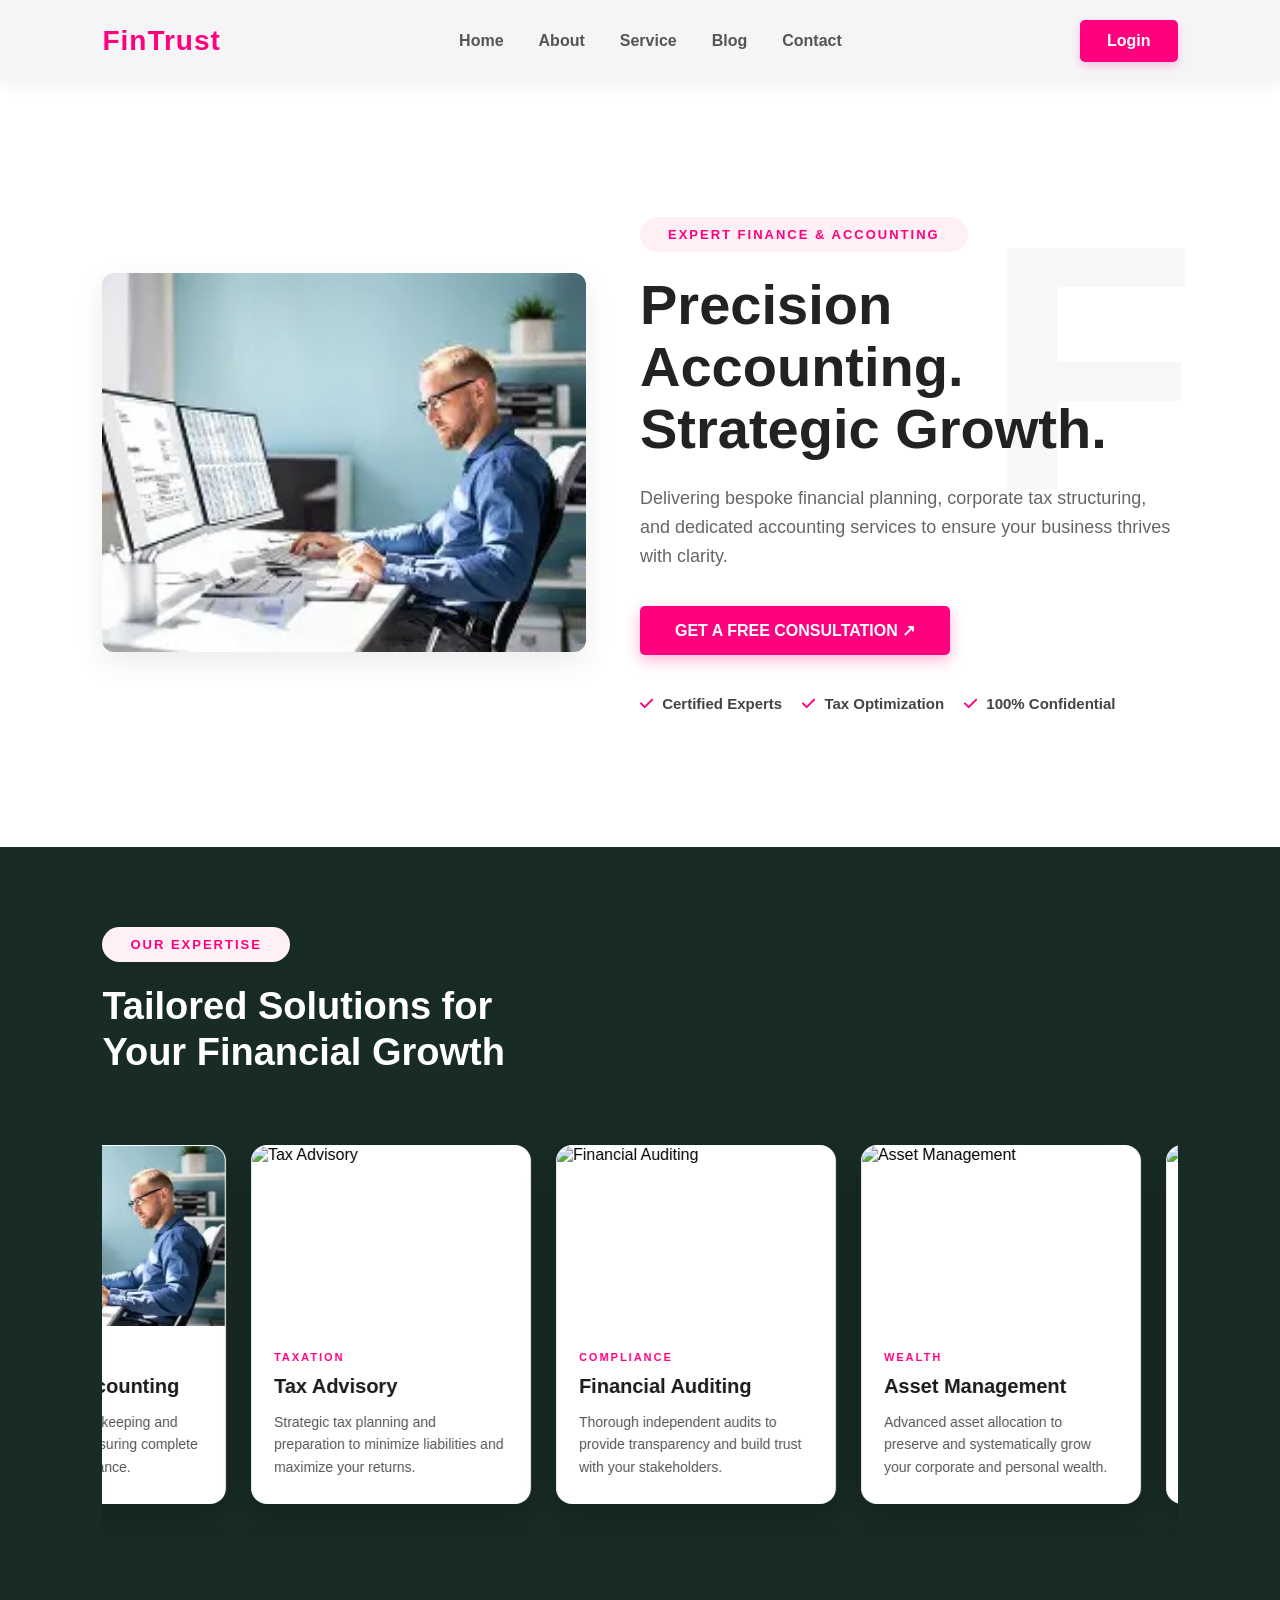
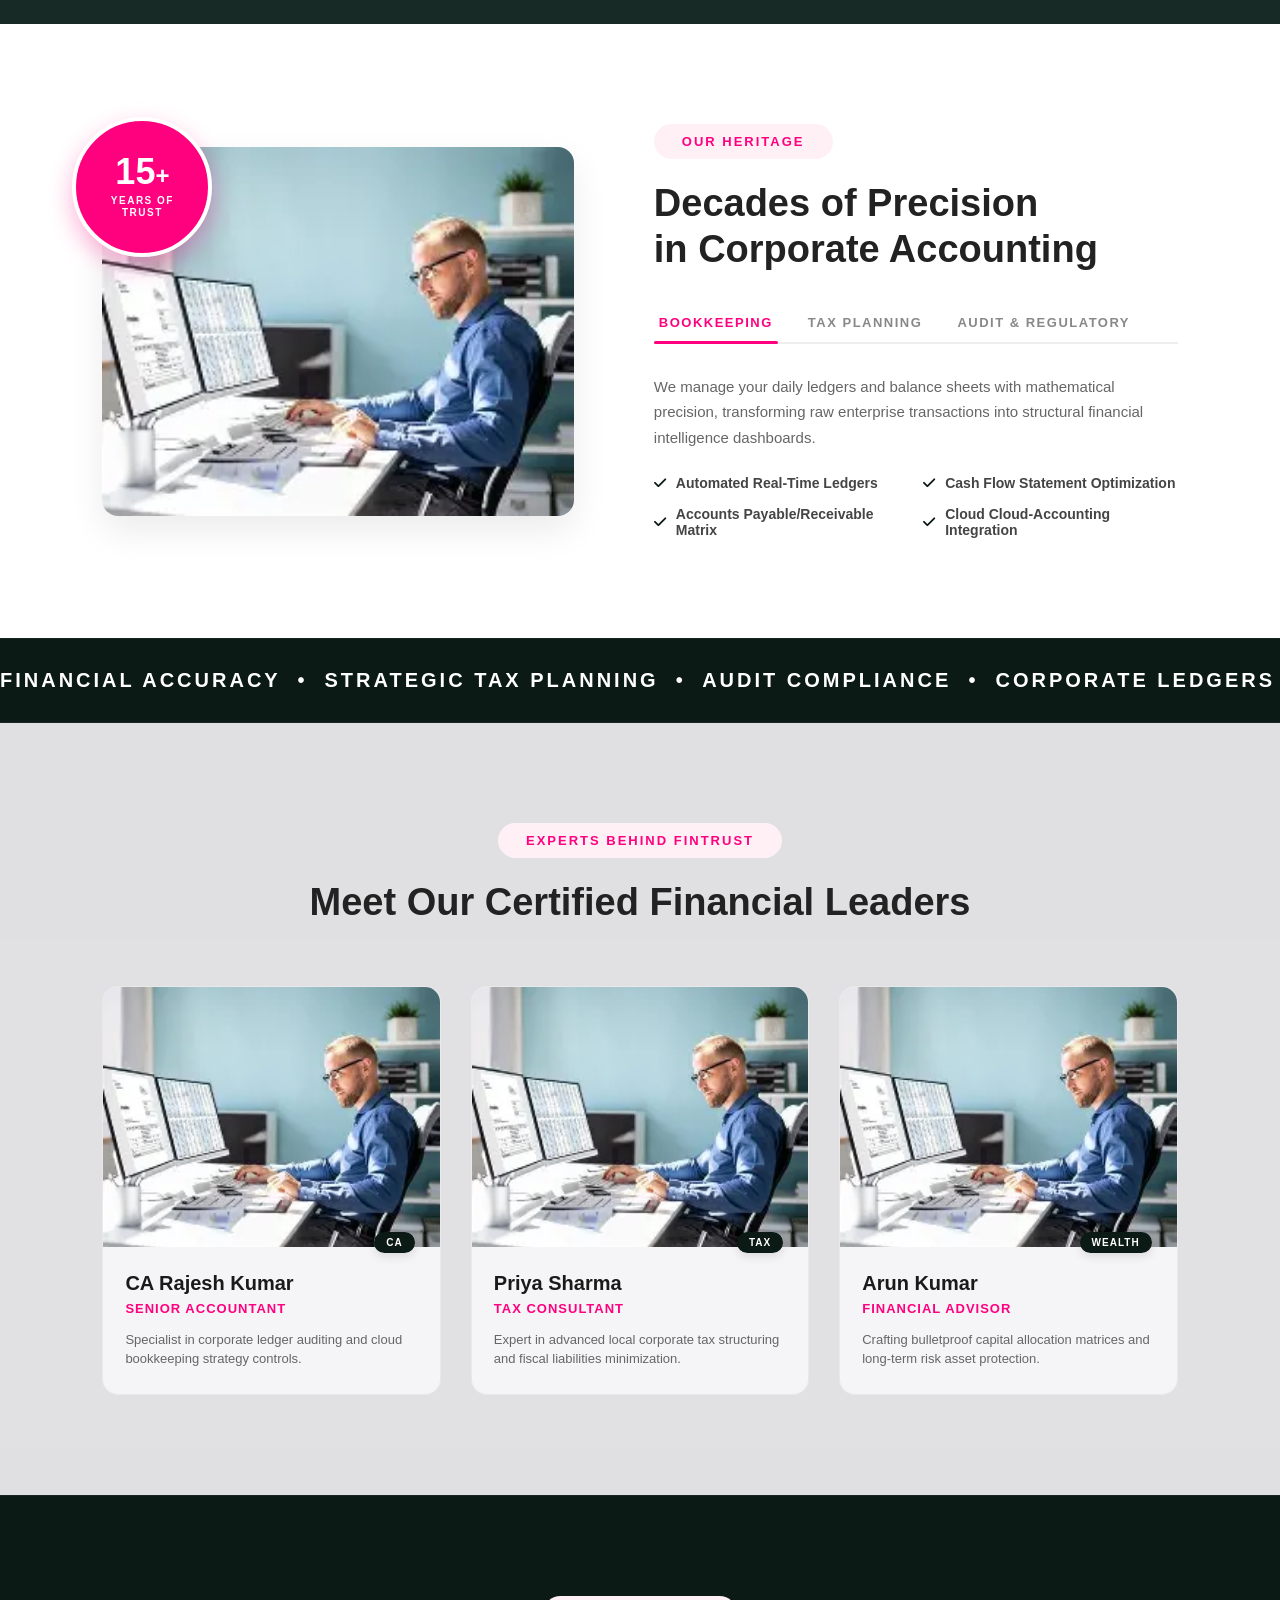
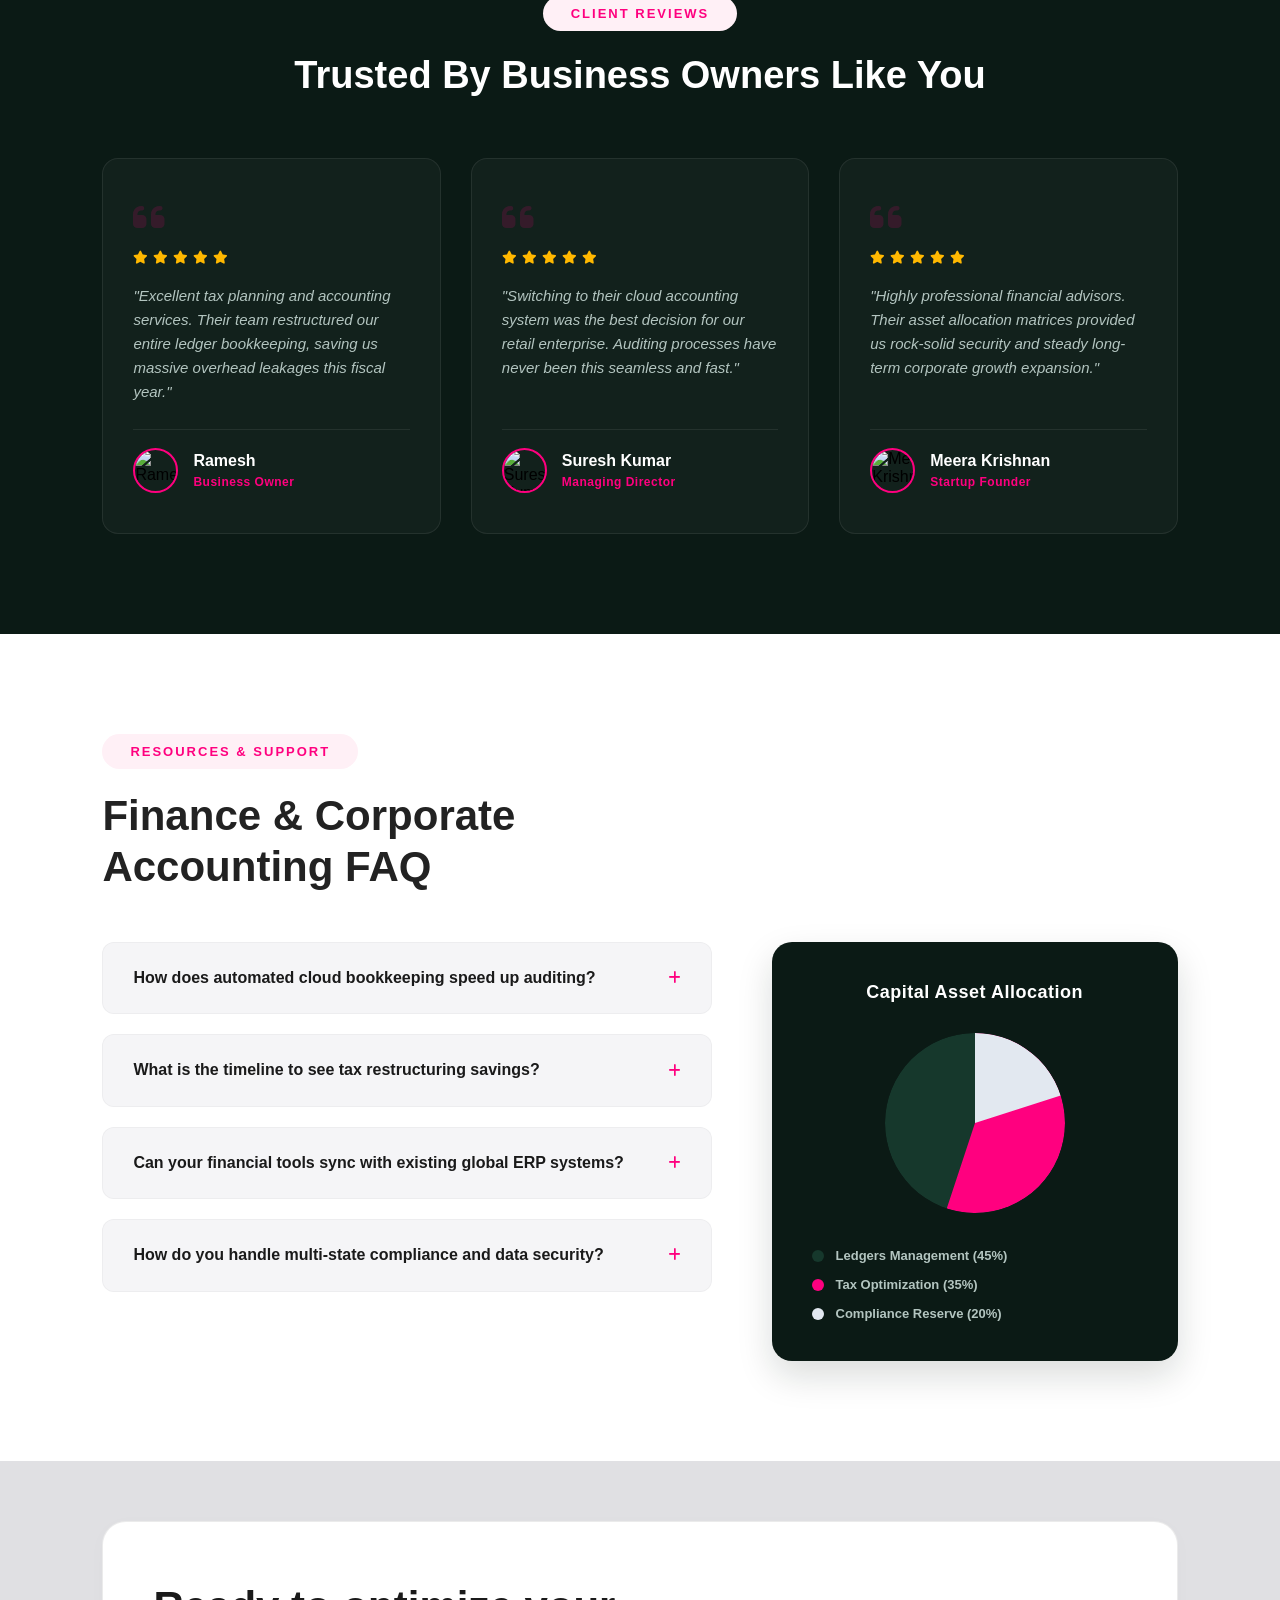
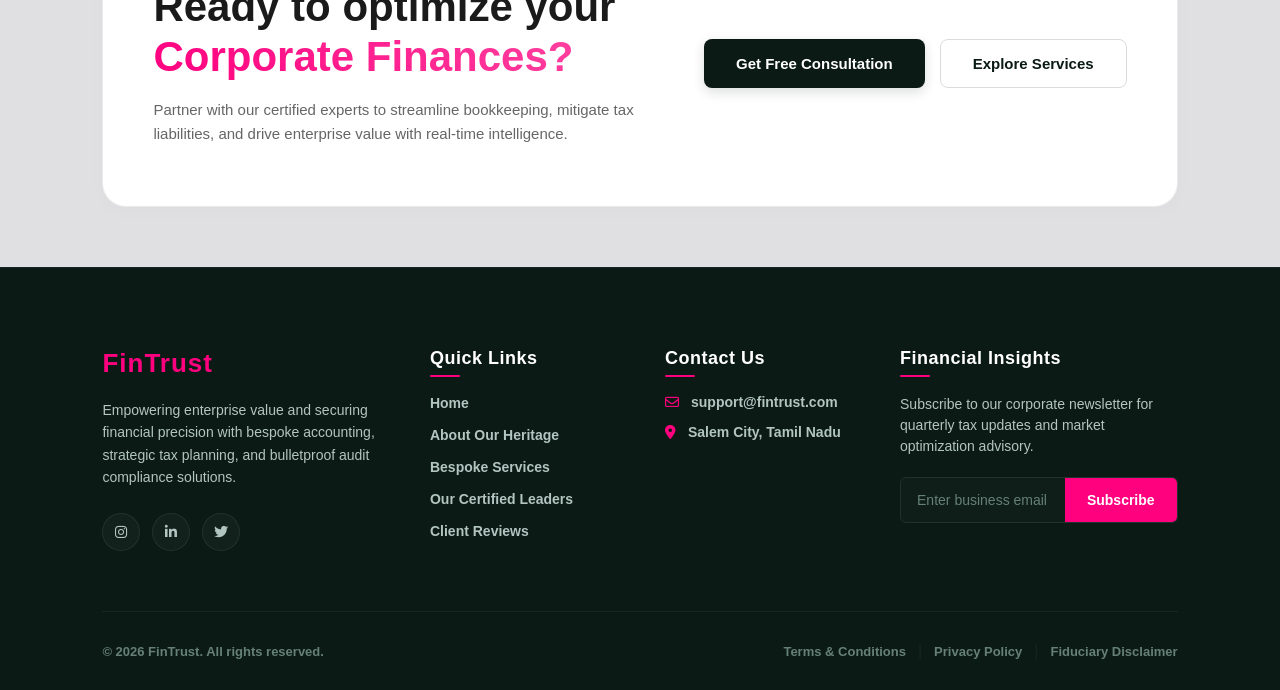
==== index.html @ aa12b2bb "Finance & Accounting" ====
<!DOCTYPE html>
<html lang="en">

<head>
    <meta charset="UTF-8">
    <meta name="viewport" content="width=device-width, initial-scale=1.0">
    <title>FinTrust - Finance & Accounting</title>
    <link rel="stylesheet" href="https://cdnjs.cloudflare.com/ajax/libs/font-awesome/6.4.0/css/all.min.css">
    <link rel="stylesheet" href="https://unpkg.com/aos@next/dist/aos.css" />
    <link rel="stylesheet" href="style.css">
</head>

<body>

    <header class="navbar">
        <div class="logo">
            <h2>FinTrust</h2>
        </div>

        <div class="menu-toggle" id="mobile-menu">
            <i class="fas fa-bars"></i>
        </div>

        <nav class="nav-center" id="nav-links">
            <ul>
                <li><a href="#home">Home</a></li>
                <li><a href="#about">About</a></li>
                <li><a href="#service">Service</a></li>
                <li><a href="#blog">Blog</a></li>
                <li><a href="#contact">Contact</a></li>
                <li class="mobile-login"><button class="login-btn">Login</button></li>
            </ul>
        </nav>

        <div class="nav-right desktop-login">
            <button class="login-btn">Login</button>
        </div>
    </header>

    <section class="hero-section" id="home">
        <div class="hero-image" data-aos="fade-right" data-aos-duration="1000">
            <img src="./asset/hero1.webp" alt="Finance and Accounting Experts">
        </div>

        <div class="hero-content" data-aos="fade-left" data-aos-duration="1000">
            <div class="hero-text-wrapper">
                <div class="eyebrow">
                    <span class="line"></span>
                    EXPERT FINANCE & ACCOUNTING
                </div>

                <h1 class="headline">
                    Precision Accounting.<br>Strategic Growth.
                </h1>

                <p class="subheadline">
                    Delivering bespoke financial planning, corporate tax structuring, and dedicated accounting services
                    to ensure your business thrives with clarity.
                </p>

                <a href="#contact" class="btn-primary">GET A FREE CONSULTATION ↗</a>

                <div class="feature-ticks">
                    <span><i class="fas fa-check"></i> Certified Experts</span>
                    <span><i class="fas fa-check"></i> Tax Optimization</span>
                    <span><i class="fas fa-check"></i> 100% Confidential</span>
                </div>

                <div class="watermark">F</div>
            </div>
        </div>
    </section>

    <section class="services-section" id="service">
        <div class="services-container">

            <div class="services-header" data-aos="fade-up" data-aos-duration="800">
                <div class="section-eyebrow">OUR EXPERTISE</div>
                <h2 class="section-title">Tailored Solutions for<br>Your Financial Growth</h2>
            </div>

        </div>

        <div class="services-carousel" data-aos="zoom-in" data-aos-duration="1000" data-aos-delay="200">
            <div class="services-track" id="services-track">

                <div class="service-card">
                    <div class="card-image">
                        <img src="./asset/hero1.webp" alt="Corporate Accounting" loading="lazy">
                    </div>
                    <div class="card-body">
                        <div class="card-category">ACCOUNTING</div>
                        <h3 class="card-title">Corporate Accounting</h3>
                        <p class="card-desc">Comprehensive bookkeeping and financial reporting ensuring complete
                            accuracy and compliance.</p>
                    </div>
                </div>

                <div class="service-card">
                    <div class="card-image">
                        <img src="./pexels-artempodrez-5716027.webp" alt="Tax Advisory" loading="lazy">
                    </div>
                    <div class="card-body">
                        <div class="card-category">TAXATION</div>
                        <h3 class="card-title">Tax Advisory</h3>
                        <p class="card-desc">Strategic tax planning and preparation to minimize liabilities and maximize
                            your returns.</p>
                    </div>
                </div>

                <div class="service-card">
                    <div class="card-image">
                        <img src="./pexels-cottonbro-5077047.webp" alt="Financial Auditing" loading="lazy">
                    </div>
                    <div class="card-body">
                        <div class="card-category">COMPLIANCE</div>
                        <h3 class="card-title">Financial Auditing</h3>
                        <p class="card-desc">Thorough independent audits to provide transparency and build trust with
                            your stakeholders.</p>
                    </div>
                </div>

                <div class="service-card">
                    <div class="card-image">
                        <img src="./pexels-shkrabaanthony-5466244.webp" alt="Asset Management" loading="lazy">
                    </div>
                    <div class="card-body">
                        <div class="card-category">WEALTH</div>
                        <h3 class="card-title">Asset Management</h3>
                        <p class="card-desc">Advanced asset allocation to preserve and systematically grow your
                            corporate and personal wealth.</p>
                    </div>
                </div>

                <div class="service-card">
                    <div class="card-image">
                        <img src="./pexels-tima-miroshnichenko-6694492.webp" alt="Business Consulting" loading="lazy">
                    </div>
                    <div class="card-body">
                        <div class="card-category">ADVISORY</div>
                        <h3 class="card-title">Business Consulting</h3>
                        <p class="card-desc">Financial modeling and strategic consulting to guide your business through
                            complex expansions.</p>
                    </div>
                </div>

                <div class="service-card">
                    <div class="card-image">
                        <img src="./pexels-kampus-6248973.webp" alt="Risk Management" loading="lazy">
                    </div>
                    <div class="card-body">
                        <div class="card-category">RISK</div>
                        <h3 class="card-title">Risk Management</h3>
                        <p class="card-desc">Identifying, assessing, and mitigating financial risks to secure your
                            business's long-term future.</p>
                    </div>
                </div>

                <div class="service-card">
                    <div class="card-image">
                        <img src="./pexels-artempodrez-5716027.webp" alt="Payroll Services" loading="lazy">
                    </div>
                    <div class="card-body">
                        <div class="card-category">PAYROLL</div>
                        <h3 class="card-title">Payroll Services</h3>
                        <p class="card-desc">Streamlined payroll processing ensuring accurate, timely payments and tax
                            compliance.</p>
                    </div>
                </div>

            </div>
        </div>
        </div>
    </section>

    <section class="about-section" id="about">
        <div class="about-container">

            <div class="about-left" data-aos="fade-down" data-aos-duration="2000">
                <div class="experience-circle">
                    <span class="exp-number">15<span class="plus">+</span></span>
                    <span class="exp-text">YEARS OF<br>TRUST</span>
                </div>
                <div class="about-image">
                    <img src="./asset/hero1.webp" alt="Accounting Experts Team Discussion" loading="lazy">
                </div>
            </div>

            <div class="about-right" data-aos="fade-left" data-aos-duration="1000">
                <div class="section-eyebrow">OUR HERITAGE</div>
                <h2 class="section-title">Decades of Precision<br>in Corporate Accounting</h2>

                <div class="about-tabs-container">
                    <div class="about-tabs">
                        <button class="tab-btn active" data-target="tab-bookkeeping">BOOKKEEPING</button>
                        <button class="tab-btn" data-target="tab-taxation">TAX PLANNING</button>
                        <button class="tab-btn" data-target="tab-audit">AUDIT & REGULATORY</button>
                    </div>
                </div>

                <div class="tab-content-container">
                    <div class="tab-pane active" id="tab-bookkeeping">
                        <p class="tab-desc">We manage your daily ledgers and balance sheets with mathematical precision,
                            transforming raw enterprise transactions into structural financial intelligence dashboards.
                        </p>
                        <ul class="feature-list">
                            <li><i class="fas fa-check"></i> Automated Real-Time Ledgers</li>
                            <li><i class="fas fa-check"></i> Cash Flow Statement Optimization</li>
                            <li><i class="fas fa-check"></i> Accounts Payable/Receivable Matrix</li>
                            <li><i class="fas fa-check"></i> Cloud Cloud-Accounting Integration</li>
                        </ul>
                    </div>

                    <div class="tab-pane" id="tab-taxation">
                        <p class="tab-desc">Our corporate tax experts build proactive legal structures that mitigate
                            liability risks while optimizing end-of-year returns inside local tax frameworks.</p>
                        <ul class="feature-list">
                            <li><i class="fas fa-check"></i> Advanced Corporate Tax Structuring</li>
                            <li><i class="fas fa-check"></i> Local and Global Write-Off Planning</li>
                            <li><i class="fas fa-check"></i> Safe Fiduciary Filings</li>
                            <li><i class="fas fa-check"></i> Strategic Deductions Assessment</li>
                        </ul>
                    </div>

                    <div class="tab-pane" id="tab-audit">
                        <p class="tab-desc">Independent internal audits that secure transparent operations. We review,
                            benchmark, and certify numbers to guarantee bulletproof regulatory protection.</p>
                        <ul class="feature-list">
                            <li><i class="fas fa-check"></i> Statutory Audit Preparedness</li>
                            <li><i class="fas fa-check"></i> Internal Compliance Controls</li>
                            <li><i class="fas fa-check"></i> Risk Management Forensic Audits</li>
                            <li><i class="fas fa-check"></i> Transparent Stakeholder Board Reports</li>
                        </ul>
                    </div>
                </div>
            </div>

        </div>
    </section>

    <section class="marquee-section">
        <div class="marquee-carousel">
            <div class="marquee-content" id="finance-marquee">
                <span class="marquee-text">FINANCIAL ACCURACY &nbsp;•&nbsp; STRATEGIC TAX PLANNING &nbsp;•&nbsp; AUDIT
                    COMPLIANCE &nbsp;•&nbsp; CORPORATE LEDGERS &nbsp;•&nbsp; CASH FLOW OPTIMIZATION &nbsp;•&nbsp;</span>
                <span class="marquee-text">FINANCIAL ACCURACY &nbsp;•&nbsp; STRATEGIC TAX PLANNING &nbsp;•&nbsp; AUDIT
                    COMPLIANCE &nbsp;•&nbsp; CORPORATE LEDGERS &nbsp;•&nbsp; CASH FLOW OPTIMIZATION &nbsp;•&nbsp;</span>
            </div>
        </div>
    </section>

    <section class="team-section" id="team">
        <div class="team-container">

            <div class="team-header" data-aos="fade-up" data-aos-duration="800">
                <div class="section-eyebrow">EXPERTS BEHIND FINTRUST</div>
                <h2 class="section-title">Meet Our Certified Financial Leaders</h2>
            </div>

            <div class="team-grid">

                <div class="team-card" data-aos="fade-up" data-aos-delay="200" data-aos-duration="1000">
                    <div class="member-image-wrapper">
                        <img src="./asset/hero1.webp" alt="CA Rajesh Kumar - Senior Accountant" loading="lazy">
                        <div class="member-social-overlay">
                            <a href="#" class="social-icon"><i class="fab fa-linkedin-in"></i></a>
                            <a href="#" class="social-icon"><i class="fas fa-envelope"></i></a>
                        </div>
                    </div>
                    <div class="member-info">
                        <div class="member-badge">CA</div>
                        <h3 class="member-name">CA Rajesh Kumar</h3>
                        <p class="member-role">Senior Accountant</p>
                        <p class="member-bio">Specialist in corporate ledger auditing and cloud bookkeeping strategy
                            controls.</p>
                    </div>
                </div>

                <div class="team-card" data-aos="fade-up" data-aos-delay="300" data-aos-duration="1000">
                    <div class="member-image-wrapper">
                        <img src="./asset/hero1.webp" alt="Priya Sharma - Tax Consultant" loading="lazy">
                        <div class="member-social-overlay">
                            <a href="#" class="social-icon"><i class="fab fa-linkedin-in"></i></a>
                            <a href="#" class="social-icon"><i class="fas fa-envelope"></i></a>
                        </div>
                    </div>
                    <div class="member-info">
                        <div class="member-badge">TAX</div>
                        <h3 class="member-name">Priya Sharma</h3>
                        <p class="member-role">Tax Consultant</p>
                        <p class="member-bio">Expert in advanced local corporate tax structuring and fiscal liabilities
                            minimization.</p>
                    </div>
                </div>

                <div class="team-card" data-aos="fade-up" data-aos-delay="400" data-aos-duration="1000">
                    <div class="member-image-wrapper">
                        <img src="./asset/hero1.webp" alt="Arun Kumar - Financial Advisor" loading="lazy">
                        <div class="member-social-overlay">
                            <a href="#" class="social-icon"><i class="fab fa-linkedin-in"></i></a>
                            <a href="#" class="social-icon"><i class="fas fa-envelope"></i></a>
                        </div>
                    </div>
                    <div class="member-info">
                        <div class="member-badge">WEALTH</div>
                        <h3 class="member-name">Arun Kumar</h3>
                        <p class="member-role">Financial Advisor</p>
                        <p class="member-bio">Crafting bulletproof capital allocation matrices and long-term risk asset
                            protection.</p>
                    </div>
                </div>

            </div>

        </div>
    </section>

    <section class="testimonials-section" id="testimonials">
        <div class="testimonials-container">

            <div class="testimonials-header" data-aos="fade-up" data-aos-duration="800">
                <div class="section-eyebrow">CLIENT REVIEWS</div>
                <h2 class="section-title">Trusted By Business Owners Like You</h2>
            </div>

            <div class="testimonials-grid">

                <div class="testimonial-card" data-aos="zoom-in" data-aos-delay="200" data-aos-duration="1000">
                    <div class="quote-icon"><i class="fas fa-quote-left"></i></div>
                    <div class="rating-stars">
                        <i class="fas fa-star"></i>
                        <i class="fas fa-star"></i>
                        <i class="fas fa-star"></i>
                        <i class="fas fa-star"></i>
                        <i class="fas fa-star"></i>
                    </div>
                    <p class="client-feedback">
                        "Excellent tax planning and accounting services. Their team restructured our entire ledger
                        bookkeeping, saving us massive overhead leakages this fiscal year."
                    </p>
                    <div class="client-profile">
                        <div class="client-avatar">
                            <img src="https://images.unsplash.com/photo-1507003211169-0a1dd7228f2d?auto=format&fit=crop&q=80&w=150&h=150"
                                alt="Ramesh" loading="lazy">
                        </div>
                        <div class="client-meta">
                            <h4 class="client-name">Ramesh</h4>
                            <span class="client-role">Business Owner</span>
                        </div>
                    </div>
                </div>

                <div class="testimonial-card" data-aos="zoom-in" data-aos-delay="300" data-aos-duration="1000">
                    <div class="quote-icon"><i class="fas fa-quote-left"></i></div>
                    <div class="rating-stars">
                        <i class="fas fa-star"></i>
                        <i class="fas fa-star"></i>
                        <i class="fas fa-star"></i>
                        <i class="fas fa-star"></i>
                        <i class="fas fa-star"></i>
                    </div>
                    <p class="client-feedback">
                        "Switching to their cloud accounting system was the best decision for our retail enterprise.
                        Auditing processes have never been this seamless and fast."
                    </p>
                    <div class="client-profile">
                        <div class="client-avatar">
                            <img src="https://images.unsplash.com/photo-1500648767791-00dcc994a43e?auto=format&fit=crop&q=80&w=150&h=150"
                                alt="Suresh Kumar" loading="lazy">
                        </div>
                        <div class="client-meta">
                            <h4 class="client-name">Suresh Kumar</h4>
                            <span class="client-role">Managing Director</span>
                        </div>
                    </div>
                </div>

                <div class="testimonial-card" data-aos="zoom-in" data-aos-delay="400" data-aos-duration="1000">
                    <div class="quote-icon"><i class="fas fa-quote-left"></i></div>
                    <div class="rating-stars">
                        <i class="fas fa-star"></i>
                        <i class="fas fa-star"></i>
                        <i class="fas fa-star"></i>
                        <i class="fas fa-star"></i>
                        <i class="fas fa-star"></i>
                    </div>
                    <p class="client-feedback">
                        "Highly professional financial advisors. Their asset allocation matrices provided us rock-solid
                        security and steady long-term corporate growth expansion."
                    </p>
                    <div class="client-profile">
                        <div class="client-avatar">
                            <img src="https://images.unsplash.com/photo-1534528741775-53994a69daeb?auto=format&fit=crop&q=80&w=150&h=150"
                                alt="Meera Krishnan" loading="lazy">
                        </div>
                        <div class="client-meta">
                            <h4 class="client-name">Meera Krishnan</h4>
                            <span class="client-role">Startup Founder</span>
                        </div>
                    </div>
                </div>

            </div>

        </div>
    </section>

    <div class="faq-sec">
        <section class="faq">
            <div class="head-chips" data-aos="fade-up">Resources &amp; Support</div>
            <div class="faq-head" data-aos="fade-up">
                <h1>Finance &amp; Corporate<br>Accounting FAQ</h1>
            </div>

            <div class="faq-grid-wrapper">

                <div class="faq-container">

                    <div class="faq-content" data-aos="fade-up" data-aos-delay="200">
                        <div class="faq-header">
                            <div class="faq-q">How does automated cloud bookkeeping speed up auditing?</div>
                            <div class="faq-symbol"><i class="fas fa-plus"></i></div>
                        </div>
                        <div class="faq-ans">
                            <p>By shifting to continuous matching ledgers, raw transaction receipts are automatically
                                sorted and balanced instantly. This ensures audit data is always ready, reducing
                                processing timelines by up to 40%.</p>
                        </div>
                    </div>

                    <div class="faq-content" data-aos="fade-up" data-aos-delay="300">
                        <div class="faq-header">
                            <div class="faq-q">What is the timeline to see tax restructuring savings?</div>
                            <div class="faq-symbol"><i class="fas fa-plus"></i></div>
                        </div>
                        <div class="faq-ans">
                            <p>Most corporate enterprises see significant tax liability relief—averaging 15-22%
                                reductions in operational overhead leakages—within the first two fiscal quarters after
                                setup.</p>
                        </div>
                    </div>

                    <div class="faq-content" data-aos="fade-up" data-aos-delay="400">
                        <div class="faq-header">
                            <div class="faq-q">Can your financial tools sync with existing global ERP systems?</div>
                            <div class="faq-symbol"><i class="fas fa-plus"></i></div>
                        </div>
                        <div class="faq-ans">
                            <p>Absolutely. Our bookkeeping frameworks use an "API-first" layout, allowing seamless
                                ledger sync with major ERP platforms like SAP, Oracle, and Microsoft Dynamics 365.</p>
                        </div>
                    </div>

                    <div class="faq-content" data-aos="fade-up" data-aos-delay="500">
                        <div class="faq-header">
                            <div class="faq-q">How do you handle multi-state compliance and data security?</div>
                            <div class="faq-symbol"><i class="fas fa-plus"></i></div>
                        </div>
                        <div class="faq-ans">
                            <p>Our dedicated accounting advisors review all reporting procedures to guarantee adherence
                                to sovereign tax laws, data encryption protocols, and global security benchmarks like
                                SOC2 Type II.</p>
                        </div>
                    </div>

                </div>

                <div class="faq-chart-visual" data-aos="fade-left" data-aos-delay="300">
                    <div class="chart-box">
                        <h3>Capital Asset Allocation</h3>

                        <div class="svg-pie-wrapper">
                            <svg viewBox="0 0 64 64" class="pie-chart-graphic">
                                <circle r="16" cx="32" cy="32" class="segment-bookkeeping"></circle>
                                <circle r="16" cx="32" cy="32" class="segment-taxation"></circle>
                                <circle r="16" cx="32" cy="32" class="segment-audit"></circle>
                            </svg>
                        </div>

                        <div class="chart-legends">
                            <div class="legend-item">
                                <span class="dot dot-green"></span>
                                <span class="label-name">Ledgers Management (45%)</span>
                            </div>
                            <div class="legend-item">
                                <span class="dot dot-pink"></span>
                                <span class="label-name">Tax Optimization (35%)</span>
                            </div>
                            <div class="legend-item">
                                <span class="dot dot-gray"></span>
                                <span class="label-name">Compliance Reserve (20%)</span>
                            </div>
                        </div>
                    </div>
                </div>

            </div>
        </section>
    </div>


    <section class="cta-section" data-aos="zoom-in" data-aos-duration="1000">
        <div class="cta-container-box">

            <div class="cta-content-left">
                <h2 class="cta-title">
                    Ready to optimize your <br>
                    <span class="text-gradient">Corporate Finances?</span>
                </h2>
                <p class="cta-subtitle">
                    Partner with our certified experts to streamline bookkeeping, mitigate tax liabilities, and drive
                    enterprise value with real-time intelligence.
                </p>
            </div>

            <div class="cta-actions-right">
                <a href="#contact" class="btn-primary-dark">Get Free Consultation</a>
                <a href="#service" class="btn-secondary-dark">Explore Services</a>
            </div>

        </div>
    </section>

    <footer class="footer">
        <div class="footer-container">

            <div class="footer-section brand-col" data-aos="fade-down" data-aos-delay="100">
                <div class="footer-logo">
                    <h2>FinTrust</h2>
                </div>
                <p class="footer-desc">
                    Empowering enterprise value and securing financial precision with bespoke accounting, strategic tax
                    planning, and bulletproof audit compliance solutions.
                </p>
                <div class="social-links">
                    <a href="#"><i class="fab fa-instagram"></i></a>
                    <a href="#"><i class="fab fa-linkedin-in"></i></a>
                    <a href="#"><i class="fab fa-twitter"></i></a>
                </div>
            </div>

            <div class="footer-section" data-aos="fade-down" data-aos-delay="200">
                <h3>Quick Links</h3>
                <ul>
                    <li><a href="#home">Home</a></li>
                    <li><a href="#about">About Our Heritage</a></li>
                    <li><a href="#service">Bespoke Services</a></li>
                    <li><a href="#team">Our Certified Leaders</a></li>
                    <li><a href="#testimonials">Client Reviews</a></li>
                </ul>
            </div>

            <div class="footer-section" data-aos="fade-down" data-aos-delay="300">
                <h3>Contact Us</h3>
                <ul class="contact-info">
                    <li><i class="far fa-envelope"></i> support@fintrust.com</li>
                    <li><i class="fas fa-location-dot"></i> Salem City, Tamil Nadu</li>
                </ul>
            </div>

            <div class="footer-section newsletter-col" data-aos="fade-down" data-aos-delay="400">
                <h3>Financial Insights</h3>
                <p>Subscribe to our corporate newsletter for quarterly tax updates and market optimization advisory.</p>
                <form class="newsletter-form" id="newsletterForm" action="#" method="POST">
                    <div class="input-group-wrapper">
                        <input type="email" id="emailInput" placeholder="Enter business email" required>
                        <button type="submit">Subscribe</button>
                    </div>
                    <div id="validationMessage" style="margin-top: 8px; font-size: 13px; display: none;"></div>
                </form>
            </div>

        </div>

        <div class="footer-bottom">
            <div class="bottom-container">
                <p class="copyright-text">© 2026 FinTrust. All rights reserved.</p>
                <div class="legal-links">
                    <a href="#">Terms &amp; Conditions</a>
                    <span class="divider">|</span>
                    <a href="#">Privacy Policy</a>
                    <span class="divider">|</span>
                    <a href="#">Fiduciary Disclaimer</a>
                </div>
            </div>
        </div>
    </footer>

    <script src="https://unpkg.com/aos@next/dist/aos.js"></script>
    <script src="script.js"></script>
</body>

</html>
---- style.css ----
/* Universal Reset */
* {
  margin: 0;
  padding: 0;
  box-sizing: border-box;
  font-family: "Segoe UI", Tahoma, Geneva, Verdana, sans-serif;
}

body {
  background-color: #ffffff;
  overflow-x: hidden;
}

/* ================= NAVBAR ================= */
.navbar {
  display: flex;
  justify-content: space-between;
  align-items: center;
  padding: 20px 8%;
  background-color: #f5f5f7;
  box-shadow: 0 4px 15px rgba(0, 0, 0, 0.05);
  position: relative;
  z-index: 100;
}

.logo h2 {
  color: #ff007f; /* Neon Rose Logo */
  font-size: 28px;
  font-weight: 800;
  cursor: pointer;
  letter-spacing: 1px;
}

.nav-center ul {
  list-style: none;
  display: flex;
  gap: 35px;
  align-items: center;
}

.nav-center ul li a {
  text-decoration: none;
  color: #555555;
  font-size: 16px;
  font-weight: 600;
  transition: color 0.3s ease;
}

.nav-center ul li a:hover {
  color: #ff007f;
}

.login-btn {
  padding: 10px 25px;
  background-color: #ff007f;
  color: #ffffff;
  border: 2px solid #ff007f;
  border-radius: 5px;
  font-size: 16px;
  font-weight: 600;
  cursor: pointer;
  transition: all 0.3s cubic-bezier(0.25, 0.8, 0.25, 1);
  box-shadow: 0 4px 10px rgba(255, 0, 127, 0.2);
}

.login-btn:hover {
  background-color: transparent;
  color: #ff007f;
  transform: scale(1.05);
  box-shadow: 0 6px 15px rgba(255, 0, 127, 0.35);
}

.menu-toggle {
  display: none;
  font-size: 24px;
  color: #ff007f;
  cursor: pointer;
}
.mobile-login {
  display: none;
}

/* ================= HERO SECTION ================= */
.hero-section {
  display: flex;
  align-items: center;
  justify-content: space-between;
  padding: 80px 8%;
  min-height: 85vh;
  gap: 50px;
  position: relative;
  overflow: hidden;
  background-color: #ffffff;
}

.hero-image {
  width: 45%;
}
.hero-image img {
  width: 100%;
  border-radius: 12px;
  box-shadow: 0 10px 30px rgba(0, 0, 0, 0.08);
}

.hero-content {
  width: 50%;
  position: relative;
  z-index: 10;
}

.eyebrow {
  display: flex;
  align-items: center;
  gap: 15px;
  font-size: 14px;
  font-weight: 700;
  color: #ff007f;
  letter-spacing: 2px;
  margin-bottom: 20px;
}

.eyebrow .line {
  width: 40px;
  height: 2px;
  background-color: #ff007f;
}

.headline {
  font-size: 56px;
  line-height: 1.1;
  color: #222222;
  margin-bottom: 25px;
}

.subheadline {
  font-size: 18px;
  color: #666666;
  line-height: 1.6;
  margin-bottom: 35px;
}

.btn-primary {
  display: inline-block;
  padding: 15px 35px;
  background-color: #ff007f;
  color: #ffffff;
  text-decoration: none;
  font-weight: 600;
  font-size: 16px;
  border-radius: 5px;
  transition: all 0.3s cubic-bezier(0.25, 0.8, 0.25, 1);
  box-shadow: 0 5px 15px rgba(255, 0, 127, 0.3);
}

.btn-primary:hover {
  background-color: #d6006b;
  transform: translateY(-4px);
  box-shadow: 0 8px 22px rgba(255, 0, 127, 0.45);
}

.feature-ticks {
  display: flex;
  gap: 20px;
  margin-top: 40px;
  flex-wrap: wrap;
}

.feature-ticks span {
  font-size: 15px;
  color: #444444;
  font-weight: 600;
}

.feature-ticks i {
  color: #ff007f;
  margin-right: 5px;
}

.watermark {
  position: absolute;
  font-size: 350px;
  font-weight: 900;
  color: rgba(0, 0, 0, 0.03);
  top: -50px;
  right: -20px;
  z-index: -1;
  user-select: none;
}

/* ================= SERVICES SECTION ================= */
/* ================= SERVICES SECTION (DEEP DARK GREEN) ================= */
.services-section {
  padding: 80px 8%;
  background-color: #11251ff8; /* Premium Corporate Dark Green */
}

.services-header {
  margin-bottom: 50px;
}

.section-eyebrow {
  display: flex;
  align-items: center;
  gap: 15px;
  font-size: 13px;
  font-weight: 800;
  color: #ff007f; /* Neon Rose tag */
  letter-spacing: 3px;
  margin-bottom: 15px;
  text-transform: uppercase;
}

.section-eyebrow .line {
  width: 40px;
  height: 3px;
  background-color: #ff007f;
  border-radius: 2px;
}

.section-title {
  font-size: 38px;
  line-height: 1.2;
  color: #ffffff;
  font-weight: 800;
}

/* Carousel Container Flex-Overdrive Wrapper */
.services-carousel {
  overflow: hidden;
  width: 100%;
  padding: 20px 0 40px 0;
  display: flex; /* Critical alignment force anchor */
}

/* Infinite Track Grid Assembly */
.services-track {
  display: flex;
  gap: 25px;
  width: max-content;
  will-change: transform; /* Boosts browser layer scroll rendering acceleration */
}

/* Card Design - Matched with Screenshot Specs */
.service-card {
  min-width: 280px;
  max-width: 280px;
  background-color: #ffffff;
  border-radius: 16px;
  overflow: hidden;
  box-shadow: 0 10px 30px rgba(0, 0, 0, 0.2);
  transition: all 0.4s cubic-bezier(0.25, 0.8, 0.25, 1);
  border: 1px solid rgba(255, 255, 255, 0.08);
  display: flex;
  flex-direction: column;
}

/* Neon Rose Hover Glow for Cards */
.service-card:hover {
  transform: translateY(-8px);
  box-shadow: 0 20px 35px rgba(255, 0, 127, 0.25);
  border-color: rgba(255, 0, 127, 0.3);
}

.card-image {
  width: 100%;
  height: 180px;
  position: relative;
  overflow: hidden;
}

.card-image img {
  width: 100%;
  height: 100%;
  object-fit: cover;
  transition: transform 0.6s ease;
}

.service-card:hover .card-image img {
  transform: scale(1.05);
}

.card-body {
  padding: 25px 22px;
  flex-grow: 1;
  display: flex;
  flex-direction: column;
  background-color: #ffffff;
}

.card-category {
  font-size: 11px;
  font-weight: 700;
  color: #ff007f;
  letter-spacing: 2px;
  margin-bottom: 10px;
  text-transform: uppercase;
}

.card-title {
  font-size: 20px;
  font-weight: 700;
  color: #1a1a1a;
  margin-bottom: 12px;
  line-height: 1.3;
}

.card-desc {
  font-size: 14px;
  color: #555555;
  line-height: 1.6;
}

/* ================= SERVICES MOBILE RESPONSIVE ================= */
@media (max-width: 900px) {
  .services-section {
    padding: 60px 6%;
  }
  .section-title {
    font-size: 28px !important;
    text-align: center;
  }
  .services-header {
    text-align: center;
  }
  .section-eyebrow {
    justify-content: center;
  }
  .service-card {
    min-width: 250px;
    max-width: 250px;
  }
}

/* ================= ABOUT SECTION ================= */
.about-section {
  padding: 100px 8%;
  background-color: #ffffff;
  position: relative;
}

.about-container {
  display: flex;
  justify-content: space-between;
  align-items: center;
  gap: 80px;
}

.about-left {
  width: 45%;
  position: relative;
}

.about-image {
  width: 100%;
  border-radius: 16px;
  overflow: hidden;
  box-shadow: 0 15px 35px rgba(0, 0, 0, 0.08);
}

.about-image img {
  width: 100%;
  height: auto;
  display: block;
  object-fit: cover;
}

.experience-circle {
  position: absolute;
  top: -30px;
  left: -30px;
  background-color: #ff007f;
  color: #ffffff;
  width: 140px;
  height: 140px;
  border-radius: 50%;
  display: flex;
  flex-direction: column;
  justify-content: center;
  align-items: center;
  text-align: center;
  box-shadow: 0 10px 25px rgba(255, 0, 127, 0.3);
  z-index: 5;
  border: 4px solid #ffffff;
}

.exp-number {
  font-size: 36px;
  font-weight: 800;
  line-height: 1;
}

.exp-number .plus {
  font-size: 24px;
  color: #ffffff;
}

.exp-text {
  font-size: 10px;
  font-weight: 700;
  letter-spacing: 1.5px;
  margin-top: 5px;
  line-height: 1.2;
}

.about-right {
  width: 50%;
}

.about-right .section-eyebrow {
  color: #ff007f;
}

.about-right .section-title {
  color: #222222;
  margin-bottom: 30px;
}

.about-tabs-container {
  border-bottom: 2px solid #eeeeee;
  margin-bottom: 30px;
}

.about-tabs {
  display: flex;
  gap: 25px;
}

.tab-btn {
  padding: 12px 5px;
  background: none;
  border: none;
  font-size: 13px;
  font-weight: 700;
  color: #888888;
  cursor: pointer;
  letter-spacing: 1.5px;
  position: relative;
  transition: all 0.3s ease;
}

.tab-btn:hover {
  color: #ff007f;
}

.tab-btn.active {
  color: #ff007f;
}

.tab-btn.active::after {
  content: "";
  position: absolute;
  bottom: -2px;
  left: 0;
  width: 100%;
  height: 3px;
  background-color: #ff007f;
  border-radius: 2px;
}

.tab-pane {
  display: none;
  opacity: 0;
  transform: translateY(12px);
  transition:
    opacity 0.5s cubic-bezier(0.25, 0.8, 0.25, 1),
    transform 0.5s cubic-bezier(0.25, 0.8, 0.25, 1);
}

.tab-pane.active {
  display: block;
  animation: smoothTabReveal 2s cubic-bezier(0.25, 0.8, 0.25, 1) forwards;
}

@keyframes smoothTabReveal {
  0% {
    opacity: 0;
    transform: translateY(12px);
  }
  100% {
    opacity: 1;
    transform: translateY(0);
  }
}

.tab-desc {
  font-size: 15px;
  color: #666666;
  line-height: 1.7;
  margin-bottom: 25px;
}

.feature-list {
  list-style: none;
  display: grid;
  grid-template-columns: 1fr 1fr;
  gap: 15px;
}

.feature-list li {
  font-size: 14px;
  color: #444444;
  font-weight: 600;
  display: flex;
  align-items: center;
  gap: 10px;
}

.feature-list li i {
  color: #0b1a15;
  font-size: 14px;
}

/* ================= TEXT MARQUEE SECTION ================= */
.marquee-section {
  background-color: #0b1a15;
  padding: 30px 0;
  overflow: hidden;
  width: 100%;
  border-top: 1px solid rgba(255, 255, 255, 0.05);
  border-bottom: 1px solid rgba(255, 255, 255, 0.05);
}

.marquee-carousel {
  overflow: hidden;
  width: 100%;
  display: flex;
}

.marquee-content {
  display: flex;
  white-space: nowrap;
  width: max-content;
  gap: 0;
  animation: textMarqueeScroll 20s linear infinite;
}

.marquee-section:hover .marquee-content {
  animation-play-state: paused;
}

.marquee-text {
  font-size: 20px;
  font-weight: 800;
  color: #ffffff;
  letter-spacing: 3px;
  text-transform: uppercase;
  display: inline-block;
  padding-right: 20px;
}

@keyframes textMarqueeScroll {
  0% {
    transform: translateX(0);
  }
  100% {
    transform: translateX(-50%);
  }
}

/* ================= PERFECT MOBILE RESPONSIVENESS FIX ================= */
@media (max-width: 900px) {
  /* Navbar Mobile Dropdown Fix */
  .menu-toggle {
    display: block;
  }
  .desktop-login {
    display: none;
  }
  .mobile-login {
    display: block;
    margin-top: 15px;
  }

  .nav-center {
    position: absolute;
    top: 100%;
    left: 0;
    width: 100%;
    background-color: #f5f5f7;
    box-shadow: 0 10px 15px rgba(0, 0, 0, 0.05);
    padding: 20px 0;
    clip-path: polygon(0 0, 100% 0, 100% 0, 0 0);
    transition: all 0.4s ease;
    z-index: 1000;
  }

  .nav-center.active {
    clip-path: polygon(0 0, 100% 0, 100% 100%, 0 100%);
  }

  .nav-center ul {
    flex-direction: column;
    gap: 20px;
  }

  /* Hero Section - Fixed Overlaps */
  .hero-section {
    flex-direction: column;
    padding: 60px 6%;
    text-align: center;
    gap: 40px;
  }

  .hero-image {
    width: 100%;
    order: 1; /* Pushes image to top/first stack */
  }

  .hero-content {
    width: 100%;
    order: 2;
  }

  .eyebrow {
    justify-content: center;
  }
  .feature-ticks {
    justify-content: center;
    gap: 15px;
  }
  .headline {
    font-size: 34px;
    line-height: 1.2;
  }
  .subheadline {
    font-size: 16px;
    margin-bottom: 25px;
  }
  .watermark {
    display: none;
  }

  /* Services Section Mobile */
  .services-section {
    padding: 60px 6%;
  }
  .section-title {
    font-size: 28px !important;
    text-align: center;
  }
  .services-header {
    text-align: center;
  }
  .section-eyebrow {
    justify-content: center;
  }
  .service-card {
    min-width: 250px; /* Slight fluid downscaling */
    max-width: 250px;
  }

  /* About Section - Stack Layout Fix */
  .about-container {
    flex-direction: column;
    gap: 50px;
    padding: 0;
  }

  .about-section {
    padding: 60px 6%;
  }

  .about-left,
  .about-right {
    width: 100%;
  }

  .about-left {
    padding-left: 0;
    display: flex;
    justify-content: center;
  }

  /* Floating experience circle fix for compact phone screens */
  .experience-circle {
    width: 110px;
    height: 110px;
    top: -20px;
    left: 10px;
  }
  .exp-number {
    font-size: 26px;
  }
  .exp-text {
    font-size: 9px;
  }

  .about-tabs-container {
    overflow-x: auto; /* Adds horizontal swiping for tabs row if text spills */
    padding-bottom: 5px;
  }
  .about-tabs {
    gap: 15px;
    width: max-content;
  }
  .tab-btn {
    white-space: nowrap; /* Stops tab words breaking into lines */
    font-size: 12px;
  }

  .feature-list {
    grid-template-columns: 1fr; /* 1 single clear column list on tiny screens */
    gap: 12px;
  }

  /* Marquee Text Scaling */
  .marquee-section {
    padding: 20px 0;
  }
  .marquee-text {
    font-size: 15px;
    letter-spacing: 2px;
  }
}

/* ================= FAQ SECTION STRUCTURE ================= */
.faq-sec {
  padding: 100px 8%;
  background-color: #ffffff; /* Contrast break layout anchor */
}

.head-chips {
  display: inline-block;
  padding: 6px 16px;
  background-color: rgba(255, 0, 127, 0.08);
  color: #ff007f;
  font-size: 12px;
  font-weight: 700;
  letter-spacing: 2px;
  text-transform: uppercase;
  border-radius: 50px;
  margin-bottom: 20px;
}

.faq-head h1 {
  font-size: 42px;
  color: #222222;
  line-height: 1.2;
  margin-bottom: 50px;
  font-weight: 800;
}

/* Two-Column Grid Setup */
.faq-grid-wrapper {
  display: grid;
  grid-template-columns: 1.2fr 0.8fr; /* Responsive proportions layout handles */
  gap: 60px;
  align-items: start;
}

.faq-container {
  display: flex;
  flex-direction: column;
  gap: 20px;
}

/* Accordion Elements Style Card UI */
.faq-content {
  background-color: #f5f5f7;
  border-radius: 12px;
  overflow: hidden;
  border: 1px solid rgba(0, 0, 0, 0.03);
  transition: all 0.3s ease;
}

.faq-header {
  padding: 24px 30px;
  display: flex;
  justify-content: space-between;
  align-items: center;
  cursor: pointer;
  gap: 20px;
}

.faq-q {
  font-size: 16px;
  font-weight: 700;
  color: #1a1a1a;
  line-height: 1.4;
}

.faq-symbol {
  color: #ff007f;
  font-size: 14px;
  transition: transform 0.4s ease;
}

/* Answer Drawer Layout (Starts Closed with smooth transitions) */
.faq-ans {
  max-height: 0;
  overflow: hidden;
  opacity: 0;
  transition:
    max-height 0.4s cubic-bezier(0.25, 0.8, 0.25, 1),
    padding 0.4s ease,
    opacity 0.3s ease;
  padding: 0 30px;
}

.faq-ans p {
  font-size: 14px;
  color: #555555;
  line-height: 1.6;
  padding-bottom: 24px;
}

/* Active State Styles (Applied when toggled by JavaScript) */
.faq-content.active {
  background-color: #ffffff;
  box-shadow: 0 10px 25px rgba(0, 0, 0, 0.06);
  border-color: rgba(255, 0, 127, 0.15);
}

.faq-content.active .faq-symbol {
  transform: rotate(135deg); /* Flips icon smoothly */
}

.faq-content.active .faq-ans {
  opacity: 1;
  /* max-height gets updated automatically via JS to match content dimensions */
}

/* ================= RIGHT SIDE: PIE CHART GRAPHICS UI ================= */
.faq-chart-visual {
  width: 100%;
}

.chart-box {
  background-color: #0b1a15; /* Matching Dark Green Theme */
  border-radius: 20px;
  padding: 40px 30px;
  box-shadow: 0 15px 35px rgba(11, 26, 21, 0.15);
  text-align: center;
}

.chart-box h3 {
  color: #ffffff;
  font-size: 18px;
  font-weight: 700;
  margin-bottom: 30px;
  letter-spacing: 0.5px;
}

/* SVG Circle Mathematics Configs */
.svg-pie-wrapper {
  width: 180px;
  height: 180px;
  margin: 0 auto 35px auto;
}

.pie-chart-graphic {
  width: 100%;
  height: 100%;
  transform: rotate(
    -90deg
  ); /* Shifts charts start alignment up to top center apex */
  border-radius: 50%;
}

.pie-chart-graphic circle {
  fill: none;
  stroke-width: 32; /* Core radius thickness creates unified circle layout wedges */
}

/* Base Radius 16 -> Perimeter length is 2 * PI * 16 = ~100.5 */
.segment-bookkeeping {
  stroke: #16382c; /* Distinct Deep Accent Sage Green */
  stroke-dasharray: 100.5;
  stroke-dashoffset: 0;
}

.segment-taxation {
  stroke: #ff007f; /* Neon Pink Slash */
  stroke-dasharray: 100.5;
  stroke-dashoffset: 45.2; /* Mathematical 45% offset wrap index */
}

.segment-audit {
  stroke: #e2e8f0; /* Crisp Clean Off-White Compliance Reserve */
  stroke-dasharray: 100.5;
  stroke-dashoffset: 80.4; /* Shifts base indexes forward */
}

/* Chart Legends List UI */
.chart-legends {
  display: flex;
  flex-direction: column;
  gap: 14px;
  text-align: left;
  padding-left: 10px;
}

.legend-item {
  display: flex;
  align-items: center;
  gap: 12px;
}

.dot {
  width: 12px;
  height: 12px;
  border-radius: 50%;
  display: inline-block;
}

.dot-green {
  background-color: #16382c;
}
.dot-pink {
  background-color: #ff007f;
}
.dot-gray {
  background-color: #e2e8f0;
}

.label-name {
  color: #b3c5c0;
  font-size: 13px;
  font-weight: 600;
}

/* ================= FAQ MOBILE RESPONSIVENESS ================= */
@media (max-width: 900px) {
  .faq-sec {
    padding: 60px 6%;
  }
  .faq-head h1 {
    font-size: 32px;
    margin-bottom: 35px;
  }

  /* Collapses double columns into a single flat vertical list stack */
  .faq-grid-wrapper {
    grid-template-columns: 1fr;
    gap: 40px;
  }

  .faq-header {
    padding: 20px;
  }
  .faq-q {
    font-size: 15px;
  }
  .chart-box {
    padding: 30px 20px;
  }
  .svg-pie-wrapper {
    width: 150px;
    height: 150px;
  }
}

/* ================= UNIFIED BADGE HEADING STYLE ================= */
/* This handles Hero Eyebrow, Services Eyebrow, About Eyebrow, and FAQ Chips */
.eyebrow,
.section-eyebrow,
.head-chips {
  display: inline-flex;
  align-items: center;
  justify-content: center;
  padding: 10px 28px; /* Balanced spacing around text */
  background-color: #fff0f6; /* Very soft premium pink background */
  color: #ff007f; /* Strong Neon Rose bold text */
  font-size: 13px;
  font-weight: 700;
  letter-spacing: 2px; /* Elegant spaced type spacing */
  text-transform: uppercase;
  border-radius: 50px; /* Perfect round oval capsule pill shape */
  margin-bottom: 22px;
  border: none;
  width: max-content; /* Shrinks container boundary tight to text size */
}

/* Remove old structural line lines since we have the pill background now */
.eyebrow .line,
.section-eyebrow .line {
  display: none !important;
}

/* Center alignment patches for dark sections header blocks */
.services-header,
.faq-head {
  display: flex;
  flex-direction: column;
  /* align-items: center; Centers the pill badge perfectly in the middle */
  /* text-align: center; */
  width: 100%;
}

/* ================= CTA BOX SECTION DESIGN ================= */
.cta-section {
  padding: 60px 8%;
  background-color: #dcdcdfde; /* Clean white base so the gray box pops out */
  width: 100%;
  display: flex;
  justify-content: center;
}

/* The Curved Gray Box Container from Screenshot */
.cta-container-box {
  width: 100%;
  max-width: 1200px;
  background-color: #ffffff; /* Requested gray background color */
  border: 1px solid rgba(0, 0, 0, 0.08); /* Clean thin outline stroke border */
  border-radius: 24px; /* Smooth elegant round card curves */
  padding: 60px 50px;
  display: flex;
  justify-content: space-between;
  align-items: center;
  gap: 40px;
  box-shadow: 0 4px 20px rgba(0, 0, 0, 0.02);
}

.cta-content-left {
  text-align: left;
  max-width: 60%;
}

.cta-title {
  font-size: 42px;
  font-weight: 800;
  color: #1a1a1a;
  line-height: 1.2;
  margin-bottom: 15px;
}

/* Gradient accent for text highlights */
.text-gradient {
  background: linear-gradient(45deg, #ff007f, #ff409f);
  -webkit-background-clip: text;
  -webkit-text-fill-color: transparent;
}

.cta-subtitle {
  font-size: 15px;
  color: #666666;
  line-height: 1.6;
}

/* Right Buttons Grid Assembly */
.cta-actions-right {
  display: flex;
  align-items: center;
  gap: 15px;
  min-width: max-content;
}

/* Dark Accent Buttons matching the screenshot theme */
.btn-primary-dark {
  display: inline-block;
  padding: 16px 32px;
  background-color: #0b1a15; /* Premium Deep Dark Green */
  color: #ffffff;
  text-decoration: none;
  font-weight: 700;
  font-size: 15px;
  border-radius: 8px;
  transition: all 0.3s cubic-bezier(0.25, 0.8, 0.25, 1);
  box-shadow: 0 4px 12px rgba(11, 26, 21, 0.15);
}

.btn-primary-dark:hover {
  background-color: #ff007f; /* Neon rose shift pop on hover */
  color: #ffffff;
  transform: translateY(-3px);
  box-shadow: 0 8px 20px rgba(255, 0, 127, 0.3);
}

.btn-secondary-dark {
  display: inline-block;
  padding: 15px 32px;
  background-color: transparent;
  color: #0b1a15;
  text-decoration: none;
  font-weight: 700;
  font-size: 15px;
  border-radius: 8px;
  border: 1px solid rgba(11, 26, 21, 0.15);
  transition: all 0.3s cubic-bezier(0.25, 0.8, 0.25, 1);
}

.btn-secondary-dark:hover {
  border-color: #ff007f;
  color: #ff007f;
  transform: translateY(-3px);
  background-color: rgba(255, 0, 127, 0.02);
}

/* ================= CTA BOX RESPONSIVENESS ================= */
@media (max-width: 900px) {
  .cta-section {
    padding: 40px 5%;
  }

  .cta-container-box {
    flex-direction: column; /* Stacks layout element boxes on mobile viewports */
    padding: 40px 30px;
    text-align: center;
    gap: 30px;
  }

  .cta-content-left {
    max-width: 100%;
    text-align: center;
  }

  .cta-title {
    font-size: 28px;
  }

  .cta-subtitle {
    font-size: 14px;
  }

  .cta-actions-right {
    flex-direction: column;
    width: 100%;
    gap: 12px;
  }

  .btn-primary-dark,
  .btn-secondary-dark {
    width: 100%;
    text-align: center;
  }
}

/* ================= OUR TEAM SECTION DESIGN ================= */
.team-section {
  padding: 100px 8%;
  background-color: #dcdcdfde; /* Alternating clean white backdrop background */
  width: 100%;
}

.team-header {
  display: flex;
  flex-direction: column;
  align-items: center;
  text-align: center;
  margin-bottom: 60px;
  width: 100%;
}

.team-header .section-title {
  color: #222222;
  font-size: 38px;
  font-weight: 800;
}

/* 3-Column Balanced Layout Grid Matrix */
.team-grid {
  display: grid;
  grid-template-columns: repeat(3, 1fr);
  gap: 30px;
  max-width: 1200px;
  margin: 0 auto;
}

/* Individual Team Professional Card Container Layout */
.team-card {
  background-color: #f5f5f7; /* Matching our gray container palette theme color */
  border: 1px solid rgba(0, 0, 0, 0.05);
  border-radius: 16px;
  overflow: hidden;
  transition: all 0.4s cubic-bezier(0.25, 0.8, 0.25, 1);
  display: flex;
  flex-direction: column;
}

/* Premium Card Hover Mechanics Scale Shift */
.team-card:hover {
  transform: translateY(-8px);
  box-shadow: 0 15px 35px rgba(0, 0, 0, 0.08);
  border-color: rgba(
    255,
    0,
    127,
    0.2
  ); /* Soft pink line tracking accent glow */
}

/* Image Wrapper with Social Icons Overlay Track handles */
.member-image-wrapper {
  width: 100%;
  height: 260px;
  position: relative;
  overflow: hidden;
  background-color: #e2e8f0;
}

.member-image-wrapper img {
  width: 100%;
  height: 100%;
  object-fit: cover;
  transition: transform 0.5s ease;
}

.team-card:hover .member-image-wrapper img {
  transform: scale(1.04);
}

/* Hidden Social Media Interaction Overlay Slide Drawer Panel */
.member-social-overlay {
  position: absolute;
  top: 0;
  left: 0;
  width: 100%;
  height: 100%;
  background: linear-gradient(
    to top,
    rgba(11, 26, 21, 0.85) 0%,
    transparent 100%
  );
  display: flex;
  justify-content: center;
  align-items: flex-end;
  padding-bottom: 25px;
  gap: 15px;
  opacity: 0;
  transition: opacity 0.4s ease;
}

.team-card:hover .member-social-overlay {
  opacity: 1; /* Reveals icons on hover cleanly */
}

.social-icon {
  width: 40px;
  height: 40px;
  border-radius: 50%;
  background-color: #ffffff;
  color: #0b1a15;
  display: flex;
  justify-content: center;
  align-items: center;
  text-decoration: none;
  font-size: 15px;
  transition: all 0.3s ease;
}

.social-icon:hover {
  background-color: #ff007f; /* Neon rose pop highlight conversion */
  color: #ffffff;
  transform: translateY(-3px);
}

/* Typography Details Configuration Frame */
.member-info {
  padding: 25px 22px;
  position: relative;
  flex-grow: 1;
  display: flex;
  flex-direction: column;
}

/* Professional Micro Badge Tags handles */
.member-badge {
  position: absolute;
  top: -15px;
  right: 25px;
  background-color: #0b1a15; /* Dark Green Credentials Label UI */
  color: #ffffff;
  font-size: 10px;
  font-weight: 800;
  padding: 5px 12px;
  border-radius: 30px;
  letter-spacing: 1px;
  box-shadow: 0 4px 10px rgba(0, 0, 0, 0.1);
}

.member-name {
  font-size: 20px;
  font-weight: 700;
  color: #1a1a1a;
  margin-bottom: 6px;
}

.member-role {
  font-size: 13px;
  font-weight: 700;
  color: #ff007f; /* Neon Pink Role Highlights Tracking */
  text-transform: uppercase;
  letter-spacing: 1px;
  margin-bottom: 14px;
}

.member-bio {
  font-size: 13px;
  color: #666666;
  line-height: 1.5;
}

/* ================= TEAM MOBILE RESPONSIVENESS ================= */
@media (max-width: 900px) {
  .team-section {
    padding: 60px 6%;
  }

  .team-header .section-title {
    font-size: 28px;
  }

  /* Collapse 3 columns grids layouts flatly into single row blocks stacking */
  .team-grid {
    grid-template-columns: 1fr;
    gap: 30px;
  }

  .member-image-wrapper {
    height: 280px; /* Enhanced proportional scale viewports on mobile devices */
  }
}

/* ================= TESTIMONIALS SECTION DESIGN ================= */
.testimonials-section {
  padding: 100px 8%;
  background-color: #0b1a15; /* Premium Corporate Deep Dark Green */
  width: 100%;
  border-top: 1px solid rgba(255, 255, 255, 0.05);
}

.testimonials-header {
  display: flex;
  flex-direction: column;
  align-items: center;
  text-align: center;
  margin-bottom: 60px;
  width: 100%;
}

.testimonials-header .section-title {
  color: #ffffff; /* Crisp white header for deep background layout */
  font-size: 38px;
  font-weight: 800;
}

/* 3-Column Reviews Card Dynamic Flex Assembly */
.testimonials-grid {
  display: grid;
  grid-template-columns: repeat(3, 1fr);
  gap: 30px;
  max-width: 1200px;
  margin: 0 auto;
}

/* Individual Testimonial UI Box Frame */
.testimonial-card {
  background-color: rgba(
    255,
    255,
    255,
    0.03
  ); /* Translucent sleek glass background layer */
  border: 1px solid rgba(255, 255, 255, 0.08);
  border-radius: 16px;
  padding: 40px 30px;
  position: relative;
  display: flex;
  flex-direction: column;
  transition: all 0.4s cubic-bezier(0.25, 0.8, 0.25, 1);
}

/* Hover Lift Trigger with Neon Rose Stroke Glow */
.testimonial-card:hover {
  transform: translateY(-8px);
  background-color: rgba(255, 255, 255, 0.05);
  border-color: rgba(255, 0, 127, 0.3);
  box-shadow: 0 15px 35px rgba(255, 0, 127, 0.1);
}

/* Giant Elegant Pink Quote Icon Styling */
.quote-icon {
  color: rgba(255, 0, 127, 0.15);
  font-size: 36px;
  margin-bottom: 15px;
  line-height: 1;
}

/* High Contrast Yellow Rating Stars */
.rating-stars {
  display: flex;
  gap: 5px;
  color: #ffb800; /* Solid gold fill stars */
  font-size: 13px;
  margin-bottom: 20px;
}

.client-feedback {
  font-size: 15px;
  color: #b3c5c0; /* High contrast soft color reading text blocks */
  line-height: 1.6;
  font-style: italic;
  margin-bottom: 25px;
  flex-grow: 1;
}

/* Client Identity Row Alignment Group */
.client-profile {
  display: flex;
  align-items: center;
  gap: 15px;
  border-top: 1px solid rgba(255, 255, 255, 0.08);
  padding-top: 18px;
}

/* Circular Avatar Frame Elements */
.client-avatar {
  width: 45px;
  height: 45px;
  border-radius: 50%;
  overflow: hidden;
  border: 2px solid #ff007f; /* Neon pink circle trim tracking borders */
  flex-shrink: 0;
}

.client-avatar img {
  width: 100%;
  height: 100%;
  object-fit: cover;
}

.client-name {
  font-size: 16px;
  font-weight: 700;
  color: #ffffff;
  margin-bottom: 2px;
}

.client-role {
  font-size: 12px;
  font-weight: 600;
  color: #ff007f; /* Neon Rose accent text tag markers */
  letter-spacing: 0.5px;
}

/* ================= TESTIMONIALS MOBILE RESPONSIVENESS ================= */
@media (max-width: 900px) {
  .testimonials-section {
    padding: 60px 6%;
  }

  .testimonials-header .section-title {
    font-size: 28px;
  }

  /* Collapses full elements grids lists into single rows layouts templates */
  .testimonials-grid {
    grid-template-columns: 1fr;
    gap: 25px;
  }

  .testimonial-card {
    padding: 30px 25px;
  }
}

/* ================= FOOTER SECTION STYLING ================= */
.footer {
  background-color: #0b1a15; /* Unified Premium Corporate Dark Green */
  color: #ffffff;
  padding: 80px 8% 30px 8%;
  border-top: 1px solid rgba(255, 255, 255, 0.05);
  width: 100%;
}

.footer-container {
  display: grid;
  grid-template-columns: 1.2fr 0.8fr 0.8fr 1.2fr; /* Perfect multi-grid distribution matrix */
  gap: 50px;
  max-width: 1200px;
  margin: 0 auto 60px auto;
}

.footer-section h3 {
  font-size: 18px;
  font-weight: 700;
  color: #ffffff;
  margin-bottom: 25px;
  position: relative;
  letter-spacing: 0.5px;
}

/* Micro highlight bar line accent right under titles */
.footer-section h3::after {
  content: "";
  position: absolute;
  bottom: -8px;
  left: 0;
  width: 30px;
  height: 2px;
  background-color: #ff007f; /* Neon pink accent anchor marker */
  border-radius: 2px;
}

/* Brand Column Rules */
.brand-col .footer-logo h2 {
  color: #ff007f;
  font-size: 26px;
  font-weight: 800;
  margin-bottom: 20px;
  letter-spacing: 1px;
}

.footer-desc {
  font-size: 14px;
  color: #b3c5c0;
  line-height: 1.6;
  margin-bottom: 25px;
}

/* Circular Footer Social Interaction Icons */
.social-links {
  display: flex;
  gap: 12px;
}

.social-links a {
  width: 38px;
  height: 38px;
  border-radius: 50%;
  background-color: rgba(255, 255, 255, 0.03);
  border: 1px solid rgba(255, 255, 255, 0.08);
  color: #b3c5c0;
  display: inline-flex;
  justify-content: center;
  align-items: center;
  text-decoration: none;
  font-size: 14px;
  transition: all 0.3s ease;
}

.social-links a:hover {
  background-color: #ff007f;
  color: #ffffff;
  border-color: #ff007f;
  transform: translateY(-3px);
}

/* List Navigation Link Items layouts handles */
.footer-section ul {
  list-style: none;
  display: flex;
  flex-direction: column;
  gap: 14px;
}

.footer-section ul li a {
  text-decoration: none;
  color: #b3c5c0;
  font-size: 14px;
  font-weight: 600;
  transition:
    color 0.3s ease,
    padding-left 0.3s ease;
}

.footer-section ul li a:hover {
  color: #ff007f;
  padding-left: 5px; /* Soft slide dynamic interactive shifts */
}

/* Contact Details configuration */
.contact-info li {
  font-size: 14px;
  color: #b3c5c0;
  display: flex;
  align-items: center;
  gap: 12px;
  font-weight: 600;
}

.contact-info li i {
  color: #ff007f;
  font-size: 14px;
}

/* Newsletter Input Form Section Row */
.newsletter-col p {
  font-size: 14px;
  color: #b3c5c0;
  line-height: 1.5;
  margin-bottom: 20px;
}

.input-group-wrapper {
  display: flex;
  width: 100%;
  border-radius: 6px;
  overflow: hidden;
  border: 1px solid rgba(255, 255, 255, 0.1);
}

.input-group-wrapper input {
  flex-grow: 1;
  padding: 14px 16px;
  background-color: rgba(255, 255, 255, 0.02);
  border: none;
  outline: none;
  color: #ffffff;
  font-size: 14px;
  width: 60%;
}

.input-group-wrapper input::placeholder {
  color: #668078;
}

.input-group-wrapper button {
  padding: 0 22px;
  background-color: #ff007f;
  color: #ffffff;
  border: none;
  font-size: 14px;
  font-weight: 700;
  cursor: pointer;
  transition: background-color 0.3s ease;
}

.input-group-wrapper button:hover {
  background-color: #d6006b;
}

/* ================= FOOTER BOTTOM & LEGAL TERMS BAR ================= */
.footer-bottom {
  border-top: 1px solid rgba(255, 255, 255, 0.05);
  padding-top: 30px;
  width: 100%;
}

.bottom-container {
  display: flex;
  justify-content: space-between;
  align-items: center;
  max-width: 1200px;
  margin: 0 auto;
  flex-wrap: wrap;
  gap: 20px;
}

.copyright-text {
  font-size: 13px;
  color: #668078;
  font-weight: 600;
}

/* Requested Terms & Conditions Row styling link layers layout handles */
.legal-links {
  display: flex;
  align-items: center;
  gap: 12px;
  flex-wrap: wrap;
}

.legal-links a {
  text-decoration: none;
  color: #668078;
  font-size: 13px;
  font-weight: 600;
  transition: color 0.3s ease;
}

.legal-links a:hover {
  color: #ff007f;
}

.legal-links .divider {
  color: rgba(255, 255, 255, 0.05);
  user-select: none;
}

/* ================= FOOTER MOBILE RESPONSIVENESS ================= */
@media (max-width: 1024px) {
  .footer-container {
    grid-template-columns: 1fr 1fr; /* Two columns grid on medium tablet frames */
    gap: 40px;
  }
}

@media (max-width: 600px) {
  .footer {
    padding: 60px 6% 30px 6%;
  }

  /* Full single column flat list stack lines configuration on compact devices */
  .footer-container {
    grid-template-columns: 1fr;
    gap: 35px;
  }

  .bottom-container {
    flex-direction: column;
    text-align: center;
    align-items: center;
  }

  .legal-links {
    justify-content: center;
    gap: 8px 12px;
  }
}
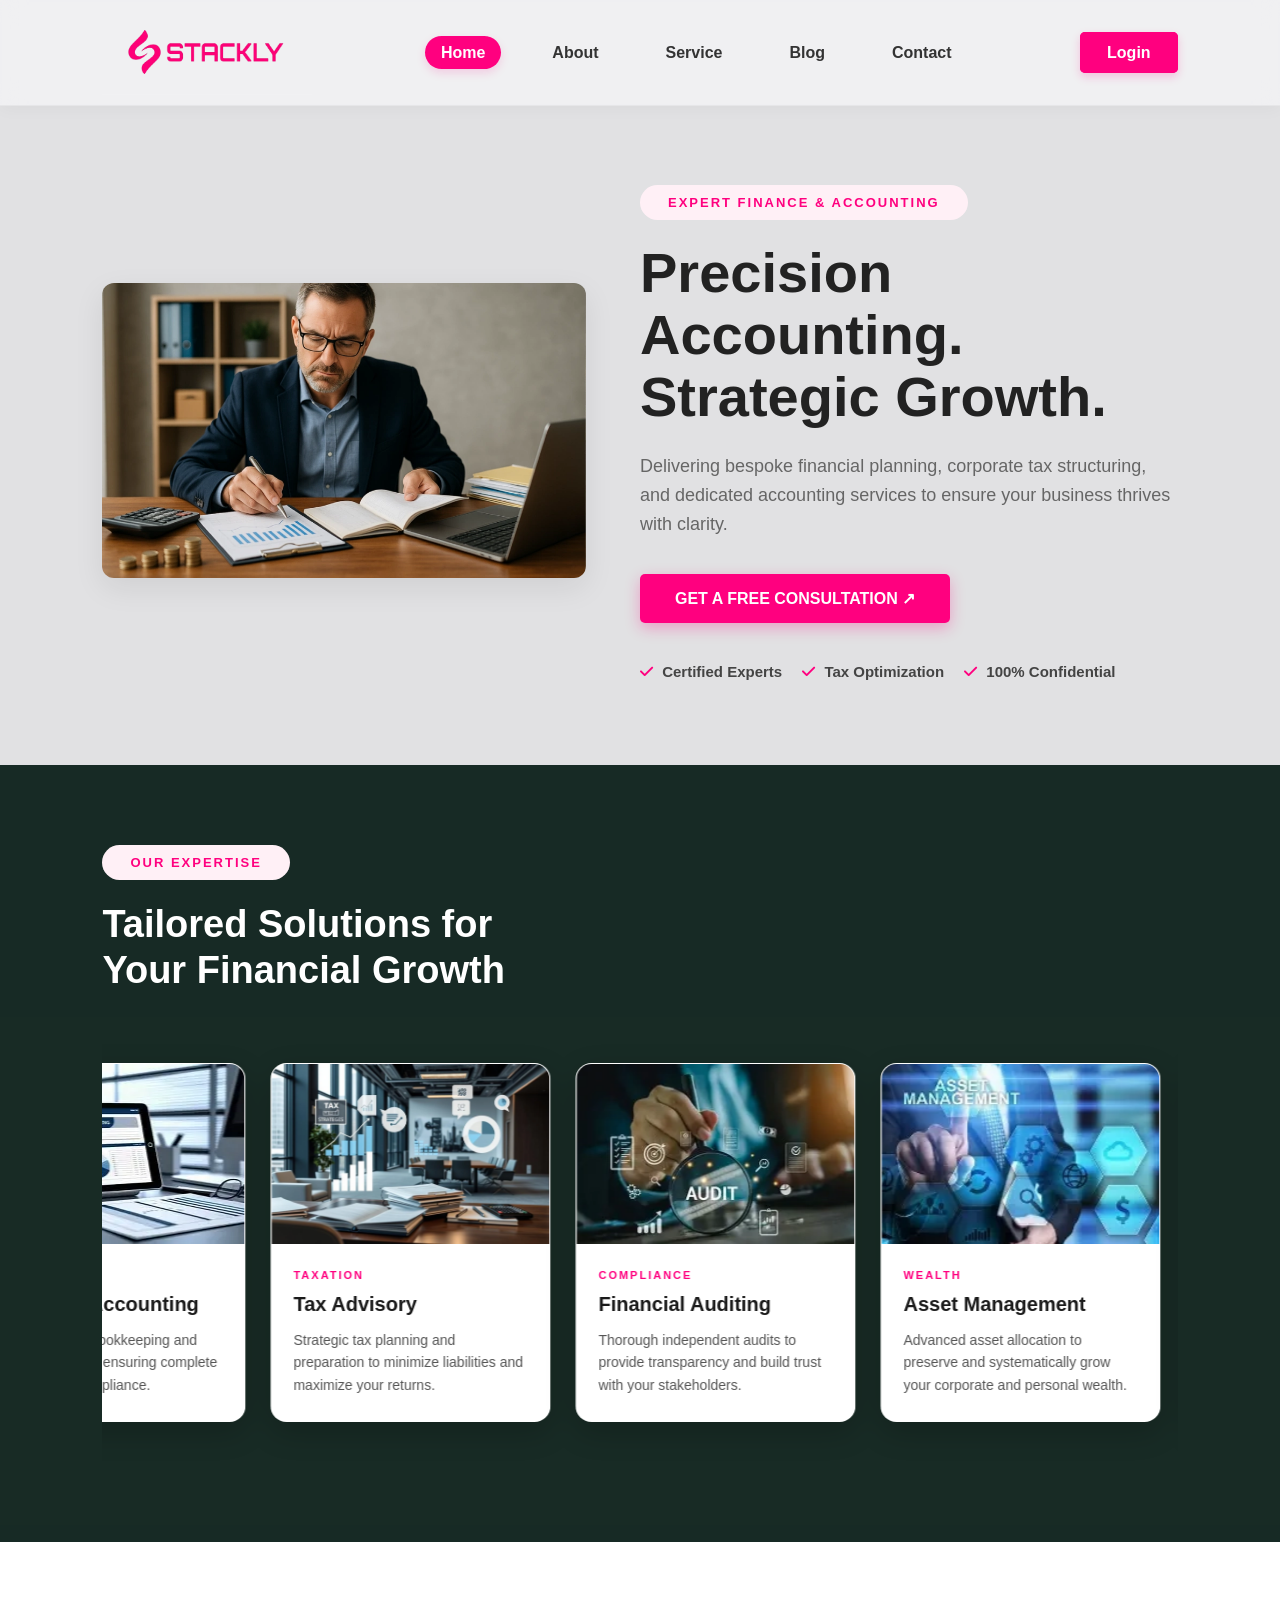
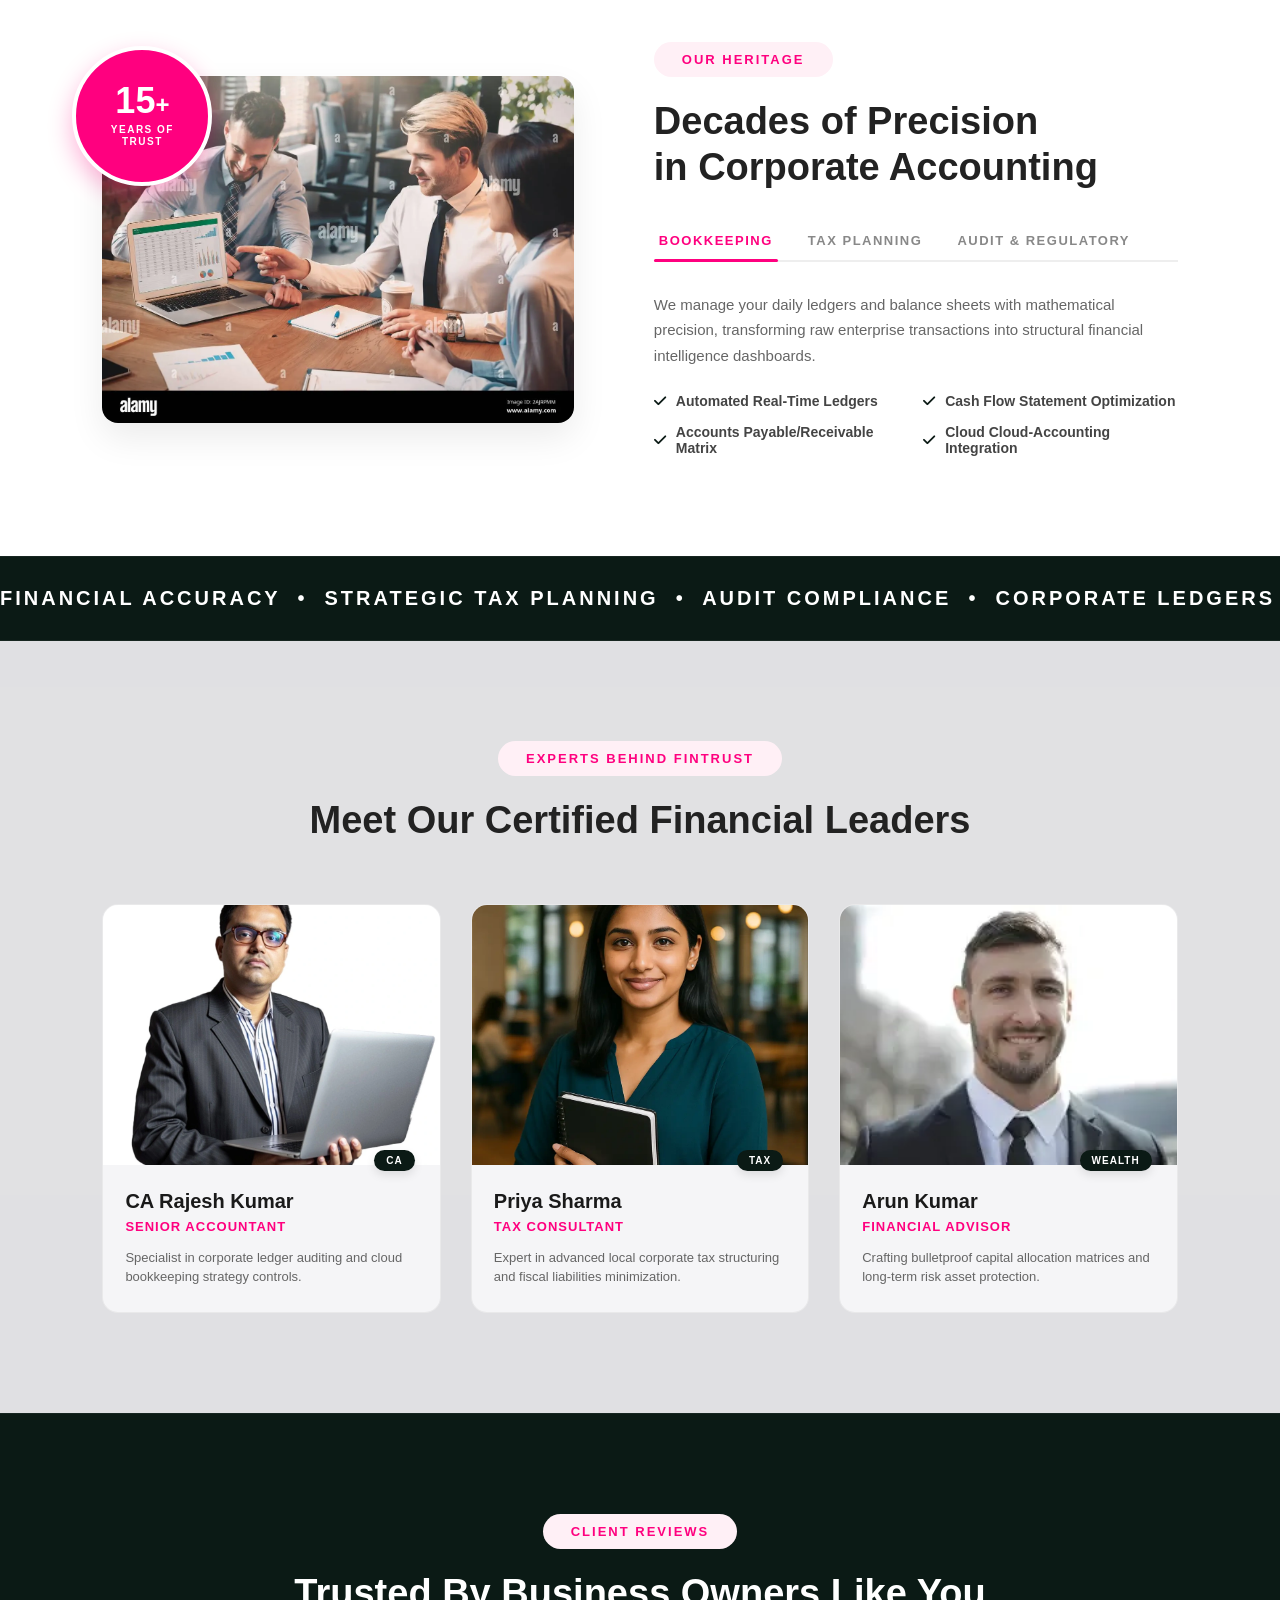
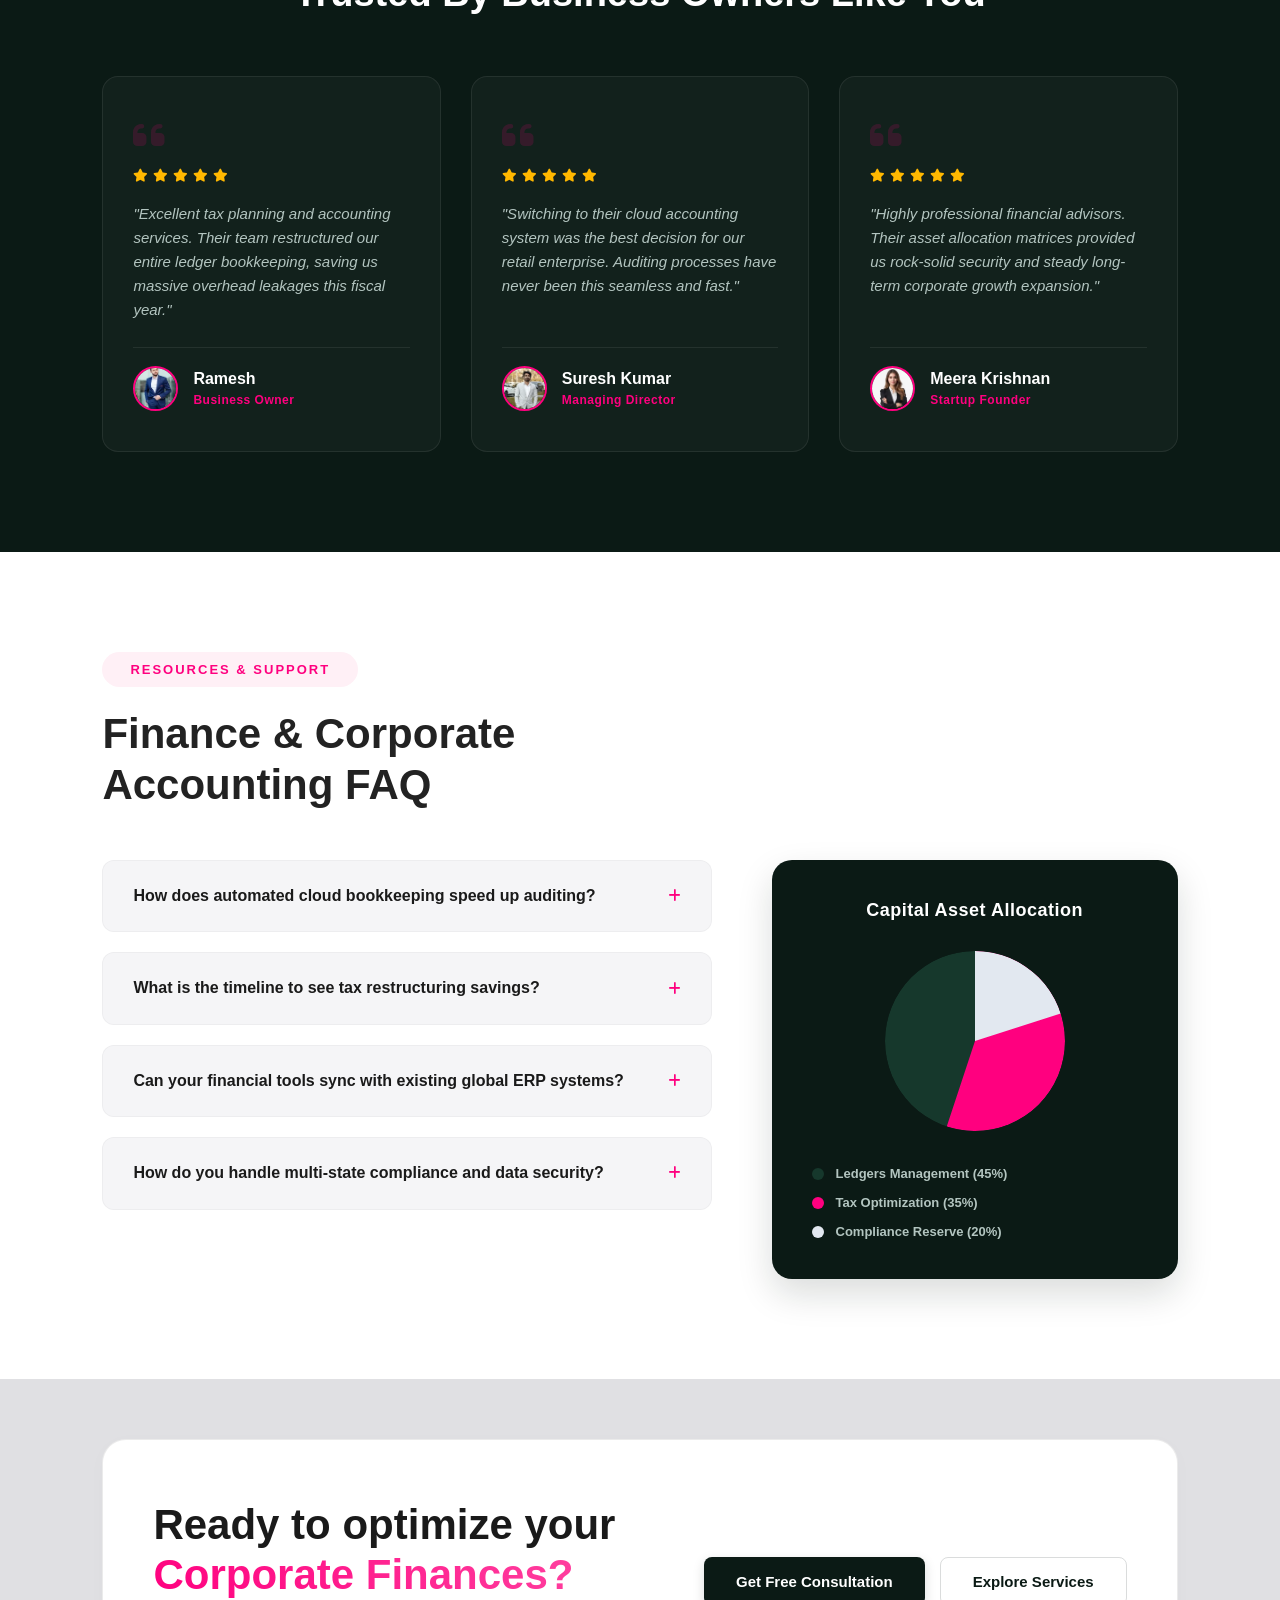
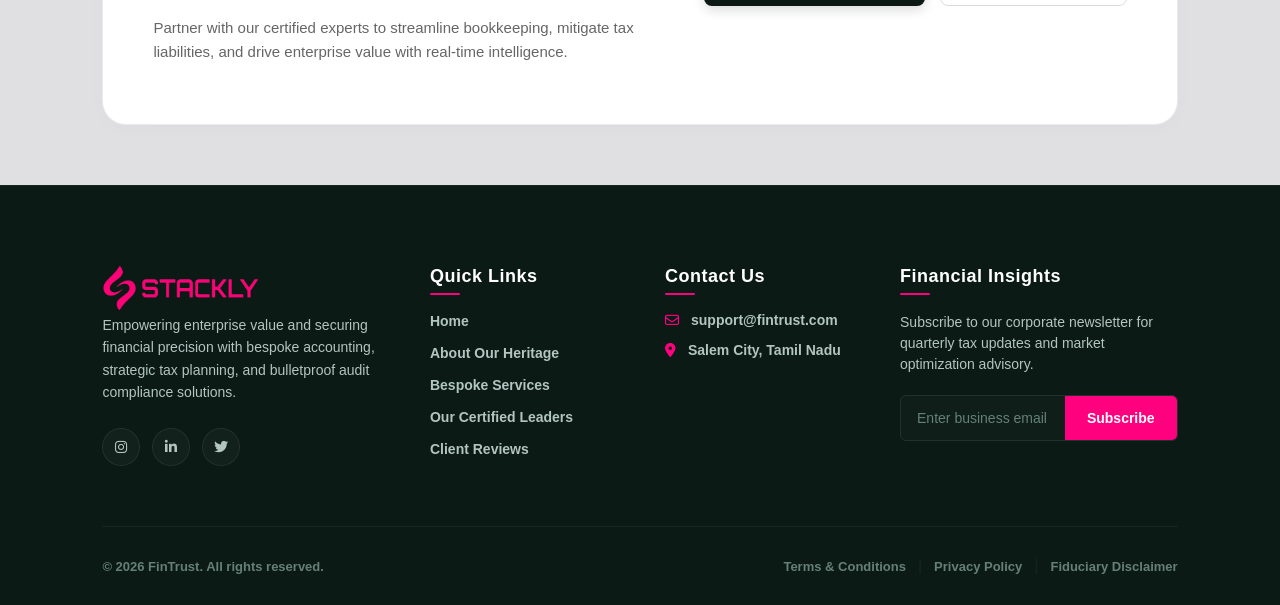
==== commit 3c084b2a: "Finance & Accounting" ====
--- a/index.html
+++ b/index.html
@@ -4,7 +4,7 @@
 <head>
     <meta charset="UTF-8">
     <meta name="viewport" content="width=device-width, initial-scale=1.0">
-    <title>FinTrust - Finance & Accounting</title>
+    <title>Stackly - Finance & Accounting</title>
     <link rel="stylesheet" href="https://cdnjs.cloudflare.com/ajax/libs/font-awesome/6.4.0/css/all.min.css">
     <link rel="stylesheet" href="https://unpkg.com/aos@next/dist/aos.css" />
     <link rel="stylesheet" href="style.css">
@@ -13,9 +13,9 @@
 <body>
 
     <header class="navbar">
-        <div class="logo">
-            <h2>FinTrust</h2>
-        </div>
+        <a href="index.html" class="sidebar-brand">
+            <img src="./asset/logo_rose-.webp" alt="Stackly Logo" class="brand-logo-img">
+        </a>
 
         <div class="menu-toggle" id="mobile-menu">
             <i class="fas fa-bars"></i>
@@ -23,30 +23,32 @@
 
         <nav class="nav-center" id="nav-links">
             <ul>
-                <li><a href="#home">Home</a></li>
-                <li><a href="#about">About</a></li>
+                <li><a href="index.html" class="active">Home</a></li>
+                <li><a href="about.html">About</a></li>
                 <li><a href="#service">Service</a></li>
                 <li><a href="#blog">Blog</a></li>
                 <li><a href="#contact">Contact</a></li>
-                <li class="mobile-login"><button class="login-btn">Login</button></li>
+
+                <li class="mobile-login">
+                    <a href="login.html" class="login-btn">Login</a>
+                </li>
             </ul>
         </nav>
 
         <div class="nav-right desktop-login">
-            <button class="login-btn">Login</button>
+            <a href="login.html" class="login-btn">Login</a>
         </div>
     </header>
 
     <section class="hero-section" id="home">
         <div class="hero-image" data-aos="fade-right" data-aos-duration="1000">
-            <img src="./asset/hero1.webp" alt="Finance and Accounting Experts">
+            <img src="./asset/herosec1.webp" alt="Finance and Accounting Experts">
         </div>
 
         <div class="hero-content" data-aos="fade-left" data-aos-duration="1000">
             <div class="hero-text-wrapper">
                 <div class="eyebrow">
-                    <span class="line"></span>
-                    EXPERT FINANCE & ACCOUNTING
+                    <span class="line"></span> EXPERT FINANCE & ACCOUNTING
                 </div>
 
                 <h1 class="headline">
@@ -54,8 +56,7 @@
                 </h1>
 
                 <p class="subheadline">
-                    Delivering bespoke financial planning, corporate tax structuring, and dedicated accounting services
-                    to ensure your business thrives with clarity.
+                    Delivering bespoke financial planning, corporate tax structuring, and dedicated accounting services to ensure your business thrives with clarity.
                 </p>
 
                 <a href="#contact" class="btn-primary">GET A FREE CONSULTATION ↗</a>
@@ -65,8 +66,6 @@
                     <span><i class="fas fa-check"></i> Tax Optimization</span>
                     <span><i class="fas fa-check"></i> 100% Confidential</span>
                 </div>
-
-                <div class="watermark">F</div>
             </div>
         </div>
     </section>
@@ -86,85 +85,78 @@
 
                 <div class="service-card">
                     <div class="card-image">
-                        <img src="./asset/hero1.webp" alt="Corporate Accounting" loading="lazy">
+                        <img src="./asset/OIP.webp" alt="Corporate Accounting" loading="lazy">
                     </div>
                     <div class="card-body">
                         <div class="card-category">ACCOUNTING</div>
                         <h3 class="card-title">Corporate Accounting</h3>
-                        <p class="card-desc">Comprehensive bookkeeping and financial reporting ensuring complete
-                            accuracy and compliance.</p>
-                    </div>
-                </div>
-
-                <div class="service-card">
-                    <div class="card-image">
-                        <img src="./pexels-artempodrez-5716027.webp" alt="Tax Advisory" loading="lazy">
+                        <p class="card-desc">Comprehensive bookkeeping and financial reporting ensuring complete accuracy and compliance.</p>
+                    </div>
+                </div>
+
+                <div class="service-card">
+                    <div class="card-image">
+                        <img src="./asset/tax.webp" alt="Tax Advisory" loading="lazy">
                     </div>
                     <div class="card-body">
                         <div class="card-category">TAXATION</div>
                         <h3 class="card-title">Tax Advisory</h3>
-                        <p class="card-desc">Strategic tax planning and preparation to minimize liabilities and maximize
-                            your returns.</p>
-                    </div>
-                </div>
-
-                <div class="service-card">
-                    <div class="card-image">
-                        <img src="./pexels-cottonbro-5077047.webp" alt="Financial Auditing" loading="lazy">
+                        <p class="card-desc">Strategic tax planning and preparation to minimize liabilities and maximize your returns.</p>
+                    </div>
+                </div>
+
+                <div class="service-card">
+                    <div class="card-image">
+                        <img src="./asset/audit.webp" alt="Financial Auditing" loading="lazy">
                     </div>
                     <div class="card-body">
                         <div class="card-category">COMPLIANCE</div>
                         <h3 class="card-title">Financial Auditing</h3>
-                        <p class="card-desc">Thorough independent audits to provide transparency and build trust with
-                            your stakeholders.</p>
-                    </div>
-                </div>
-
-                <div class="service-card">
-                    <div class="card-image">
-                        <img src="./pexels-shkrabaanthony-5466244.webp" alt="Asset Management" loading="lazy">
+                        <p class="card-desc">Thorough independent audits to provide transparency and build trust with your stakeholders.</p>
+                    </div>
+                </div>
+
+                <div class="service-card">
+                    <div class="card-image">
+                        <img src="./asset/asses.webp" alt="Asset Management" loading="lazy">
                     </div>
                     <div class="card-body">
                         <div class="card-category">WEALTH</div>
                         <h3 class="card-title">Asset Management</h3>
-                        <p class="card-desc">Advanced asset allocation to preserve and systematically grow your
-                            corporate and personal wealth.</p>
-                    </div>
-                </div>
-
-                <div class="service-card">
-                    <div class="card-image">
-                        <img src="./pexels-tima-miroshnichenko-6694492.webp" alt="Business Consulting" loading="lazy">
+                        <p class="card-desc">Advanced asset allocation to preserve and systematically grow your corporate and personal wealth.</p>
+                    </div>
+                </div>
+
+                <div class="service-card">
+                    <div class="card-image">
+                        <img src="./asset/business.webp" alt="Business Consulting" loading="lazy">
                     </div>
                     <div class="card-body">
                         <div class="card-category">ADVISORY</div>
                         <h3 class="card-title">Business Consulting</h3>
-                        <p class="card-desc">Financial modeling and strategic consulting to guide your business through
-                            complex expansions.</p>
-                    </div>
-                </div>
-
-                <div class="service-card">
-                    <div class="card-image">
-                        <img src="./pexels-kampus-6248973.webp" alt="Risk Management" loading="lazy">
+                        <p class="card-desc">Financial modeling and strategic consulting to guide your business through complex expansions.</p>
+                    </div>
+                </div>
+
+                <div class="service-card">
+                    <div class="card-image">
+                        <img src="./asset/risk.webp" alt="Risk Management" loading="lazy">
                     </div>
                     <div class="card-body">
                         <div class="card-category">RISK</div>
                         <h3 class="card-title">Risk Management</h3>
-                        <p class="card-desc">Identifying, assessing, and mitigating financial risks to secure your
-                            business's long-term future.</p>
-                    </div>
-                </div>
-
-                <div class="service-card">
-                    <div class="card-image">
-                        <img src="./pexels-artempodrez-5716027.webp" alt="Payroll Services" loading="lazy">
+                        <p class="card-desc">Identifying, assessing, and mitigating financial risks to secure your business's long-term future.</p>
+                    </div>
+                </div>
+
+                <div class="service-card">
+                    <div class="card-image">
+                        <img src="./asset/payrol.webp" alt="Payroll Services" loading="lazy">
                     </div>
                     <div class="card-body">
                         <div class="card-category">PAYROLL</div>
                         <h3 class="card-title">Payroll Services</h3>
-                        <p class="card-desc">Streamlined payroll processing ensuring accurate, timely payments and tax
-                            compliance.</p>
+                        <p class="card-desc">Streamlined payroll processing ensuring accurate, timely payments and tax compliance.</p>
                     </div>
                 </div>
 
@@ -182,7 +174,7 @@
                     <span class="exp-text">YEARS OF<br>TRUST</span>
                 </div>
                 <div class="about-image">
-                    <img src="./asset/hero1.webp" alt="Accounting Experts Team Discussion" loading="lazy">
+                    <img src="./asset/aboutsec1.webp" alt="Accounting Experts Team Discussion" loading="lazy">
                 </div>
             </div>
 
@@ -200,9 +192,7 @@
 
                 <div class="tab-content-container">
                     <div class="tab-pane active" id="tab-bookkeeping">
-                        <p class="tab-desc">We manage your daily ledgers and balance sheets with mathematical precision,
-                            transforming raw enterprise transactions into structural financial intelligence dashboards.
-                        </p>
+                        <p class="tab-desc">We manage your daily ledgers and balance sheets with mathematical precision, transforming raw enterprise transactions into structural financial intelligence dashboards.</p>
                         <ul class="feature-list">
                             <li><i class="fas fa-check"></i> Automated Real-Time Ledgers</li>
                             <li><i class="fas fa-check"></i> Cash Flow Statement Optimization</li>
@@ -212,8 +202,7 @@
                     </div>
 
                     <div class="tab-pane" id="tab-taxation">
-                        <p class="tab-desc">Our corporate tax experts build proactive legal structures that mitigate
-                            liability risks while optimizing end-of-year returns inside local tax frameworks.</p>
+                        <p class="tab-desc">Our corporate tax experts build proactive legal structures that mitigate liability risks while optimizing end-of-year returns inside local tax frameworks.</p>
                         <ul class="feature-list">
                             <li><i class="fas fa-check"></i> Advanced Corporate Tax Structuring</li>
                             <li><i class="fas fa-check"></i> Local and Global Write-Off Planning</li>
@@ -223,8 +212,7 @@
                     </div>
 
                     <div class="tab-pane" id="tab-audit">
-                        <p class="tab-desc">Independent internal audits that secure transparent operations. We review,
-                            benchmark, and certify numbers to guarantee bulletproof regulatory protection.</p>
+                        <p class="tab-desc">Independent internal audits that secure transparent operations. We review, benchmark, and certify numbers to guarantee bulletproof regulatory protection.</p>
                         <ul class="feature-list">
                             <li><i class="fas fa-check"></i> Statutory Audit Preparedness</li>
                             <li><i class="fas fa-check"></i> Internal Compliance Controls</li>
@@ -241,10 +229,8 @@
     <section class="marquee-section">
         <div class="marquee-carousel">
             <div class="marquee-content" id="finance-marquee">
-                <span class="marquee-text">FINANCIAL ACCURACY &nbsp;•&nbsp; STRATEGIC TAX PLANNING &nbsp;•&nbsp; AUDIT
-                    COMPLIANCE &nbsp;•&nbsp; CORPORATE LEDGERS &nbsp;•&nbsp; CASH FLOW OPTIMIZATION &nbsp;•&nbsp;</span>
-                <span class="marquee-text">FINANCIAL ACCURACY &nbsp;•&nbsp; STRATEGIC TAX PLANNING &nbsp;•&nbsp; AUDIT
-                    COMPLIANCE &nbsp;•&nbsp; CORPORATE LEDGERS &nbsp;•&nbsp; CASH FLOW OPTIMIZATION &nbsp;•&nbsp;</span>
+                <span class="marquee-text">FINANCIAL ACCURACY &nbsp;•&nbsp; STRATEGIC TAX PLANNING &nbsp;•&nbsp; AUDIT COMPLIANCE &nbsp;•&nbsp; CORPORATE LEDGERS &nbsp;•&nbsp; CASH FLOW OPTIMIZATION &nbsp;•&nbsp;</span>
+                <span class="marquee-text">FINANCIAL ACCURACY &nbsp;•&nbsp; STRATEGIC TAX PLANNING &nbsp;•&nbsp; AUDIT COMPLIANCE &nbsp;•&nbsp; CORPORATE LEDGERS &nbsp;•&nbsp; CASH FLOW OPTIMIZATION &nbsp;•&nbsp;</span>
             </div>
         </div>
     </section>
@@ -261,7 +247,7 @@
 
                 <div class="team-card" data-aos="fade-up" data-aos-delay="200" data-aos-duration="1000">
                     <div class="member-image-wrapper">
-                        <img src="./asset/hero1.webp" alt="CA Rajesh Kumar - Senior Accountant" loading="lazy">
+                        <img src="./asset/aboutsec2.webp" alt="CA Rajesh Kumar - Senior Accountant" loading="lazy">
                         <div class="member-social-overlay">
                             <a href="#" class="social-icon"><i class="fab fa-linkedin-in"></i></a>
                             <a href="#" class="social-icon"><i class="fas fa-envelope"></i></a>
@@ -271,14 +257,13 @@
                         <div class="member-badge">CA</div>
                         <h3 class="member-name">CA Rajesh Kumar</h3>
                         <p class="member-role">Senior Accountant</p>
-                        <p class="member-bio">Specialist in corporate ledger auditing and cloud bookkeeping strategy
-                            controls.</p>
+                        <p class="member-bio">Specialist in corporate ledger auditing and cloud bookkeeping strategy controls.</p>
                     </div>
                 </div>
 
                 <div class="team-card" data-aos="fade-up" data-aos-delay="300" data-aos-duration="1000">
                     <div class="member-image-wrapper">
-                        <img src="./asset/hero1.webp" alt="Priya Sharma - Tax Consultant" loading="lazy">
+                        <img src="./asset/Priya.webp" alt="Priya Sharma - Tax Consultant" loading="lazy">
                         <div class="member-social-overlay">
                             <a href="#" class="social-icon"><i class="fab fa-linkedin-in"></i></a>
                             <a href="#" class="social-icon"><i class="fas fa-envelope"></i></a>
@@ -288,14 +273,13 @@
                         <div class="member-badge">TAX</div>
                         <h3 class="member-name">Priya Sharma</h3>
                         <p class="member-role">Tax Consultant</p>
-                        <p class="member-bio">Expert in advanced local corporate tax structuring and fiscal liabilities
-                            minimization.</p>
+                        <p class="member-bio">Expert in advanced local corporate tax structuring and fiscal liabilities minimization.</p>
                     </div>
                 </div>
 
                 <div class="team-card" data-aos="fade-up" data-aos-delay="400" data-aos-duration="1000">
                     <div class="member-image-wrapper">
-                        <img src="./asset/hero1.webp" alt="Arun Kumar - Financial Advisor" loading="lazy">
+                        <img src="./asset/arun.webp" alt="Arun Kumar - Financial Advisor" loading="lazy">
                         <div class="member-social-overlay">
                             <a href="#" class="social-icon"><i class="fab fa-linkedin-in"></i></a>
                             <a href="#" class="social-icon"><i class="fas fa-envelope"></i></a>
@@ -305,8 +289,7 @@
                         <div class="member-badge">WEALTH</div>
                         <h3 class="member-name">Arun Kumar</h3>
                         <p class="member-role">Financial Advisor</p>
-                        <p class="member-bio">Crafting bulletproof capital allocation matrices and long-term risk asset
-                            protection.</p>
+                        <p class="member-bio">Crafting bulletproof capital allocation matrices and long-term risk asset protection.</p>
                     </div>
                 </div>
 
@@ -335,13 +318,11 @@
                         <i class="fas fa-star"></i>
                     </div>
                     <p class="client-feedback">
-                        "Excellent tax planning and accounting services. Their team restructured our entire ledger
-                        bookkeeping, saving us massive overhead leakages this fiscal year."
+                        "Excellent tax planning and accounting services. Their team restructured our entire ledger bookkeeping, saving us massive overhead leakages this fiscal year."
                     </p>
                     <div class="client-profile">
                         <div class="client-avatar">
-                            <img src="https://images.unsplash.com/photo-1507003211169-0a1dd7228f2d?auto=format&fit=crop&q=80&w=150&h=150"
-                                alt="Ramesh" loading="lazy">
+                            <img src="./asset/a1.webp" alt="Ramesh" loading="lazy">
                         </div>
                         <div class="client-meta">
                             <h4 class="client-name">Ramesh</h4>
@@ -360,13 +341,11 @@
                         <i class="fas fa-star"></i>
                     </div>
                     <p class="client-feedback">
-                        "Switching to their cloud accounting system was the best decision for our retail enterprise.
-                        Auditing processes have never been this seamless and fast."
+                        "Switching to their cloud accounting system was the best decision for our retail enterprise. Auditing processes have never been this seamless and fast."
                     </p>
                     <div class="client-profile">
                         <div class="client-avatar">
-                            <img src="https://images.unsplash.com/photo-1500648767791-00dcc994a43e?auto=format&fit=crop&q=80&w=150&h=150"
-                                alt="Suresh Kumar" loading="lazy">
+                            <img src="./asset/a2.webp" alt="Suresh Kumar" loading="lazy">
                         </div>
                         <div class="client-meta">
                             <h4 class="client-name">Suresh Kumar</h4>
@@ -385,13 +364,11 @@
                         <i class="fas fa-star"></i>
                     </div>
                     <p class="client-feedback">
-                        "Highly professional financial advisors. Their asset allocation matrices provided us rock-solid
-                        security and steady long-term corporate growth expansion."
+                        "Highly professional financial advisors. Their asset allocation matrices provided us rock-solid security and steady long-term corporate growth expansion."
                     </p>
                     <div class="client-profile">
                         <div class="client-avatar">
-                            <img src="https://images.unsplash.com/photo-1534528741775-53994a69daeb?auto=format&fit=crop&q=80&w=150&h=150"
-                                alt="Meera Krishnan" loading="lazy">
+                            <img src="./asset/a3.webp" alt="Meera Krishnan" loading="lazy">
                         </div>
                         <div class="client-meta">
                             <h4 class="client-name">Meera Krishnan</h4>
@@ -422,9 +399,7 @@
                             <div class="faq-symbol"><i class="fas fa-plus"></i></div>
                         </div>
                         <div class="faq-ans">
-                            <p>By shifting to continuous matching ledgers, raw transaction receipts are automatically
-                                sorted and balanced instantly. This ensures audit data is always ready, reducing
-                                processing timelines by up to 40%.</p>
+                            <p>By shifting to continuous matching ledgers, raw transaction receipts are automatically sorted and balanced instantly. This ensures audit data is always ready, reducing processing timelines by up to 40%.</p>
                         </div>
                     </div>
 
@@ -434,9 +409,7 @@
                             <div class="faq-symbol"><i class="fas fa-plus"></i></div>
                         </div>
                         <div class="faq-ans">
-                            <p>Most corporate enterprises see significant tax liability relief—averaging 15-22%
-                                reductions in operational overhead leakages—within the first two fiscal quarters after
-                                setup.</p>
+                            <p>Most corporate enterprises see significant tax liability relief—averaging 15-22% reductions in operational overhead leakages—within the first two fiscal quarters after setup.</p>
                         </div>
                     </div>
 
@@ -446,8 +419,7 @@
                             <div class="faq-symbol"><i class="fas fa-plus"></i></div>
                         </div>
                         <div class="faq-ans">
-                            <p>Absolutely. Our bookkeeping frameworks use an "API-first" layout, allowing seamless
-                                ledger sync with major ERP platforms like SAP, Oracle, and Microsoft Dynamics 365.</p>
+                            <p>Absolutely. Our bookkeeping frameworks use an "API-first" layout, allowing seamless ledger sync with major ERP platforms like SAP, Oracle, and Microsoft Dynamics 365.</p>
                         </div>
                     </div>
 
@@ -457,9 +429,7 @@
                             <div class="faq-symbol"><i class="fas fa-plus"></i></div>
                         </div>
                         <div class="faq-ans">
-                            <p>Our dedicated accounting advisors review all reporting procedures to guarantee adherence
-                                to sovereign tax laws, data encryption protocols, and global security benchmarks like
-                                SOC2 Type II.</p>
+                            <p>Our dedicated accounting advisors review all reporting procedures to guarantee adherence to sovereign tax laws, data encryption protocols, and global security benchmarks like SOC2 Type II.</p>
                         </div>
                     </div>
 
@@ -508,8 +478,7 @@
                     <span class="text-gradient">Corporate Finances?</span>
                 </h2>
                 <p class="cta-subtitle">
-                    Partner with our certified experts to streamline bookkeeping, mitigate tax liabilities, and drive
-                    enterprise value with real-time intelligence.
+                    Partner with our certified experts to streamline bookkeeping, mitigate tax liabilities, and drive enterprise value with real-time intelligence.
                 </p>
             </div>
 
@@ -525,12 +494,11 @@
         <div class="footer-container">
 
             <div class="footer-section brand-col" data-aos="fade-down" data-aos-delay="100">
-                <div class="footer-logo">
-                    <h2>FinTrust</h2>
-                </div>
+                <a href="index.html" class="footer-logo">
+                    <img src="./asset/logo_rose-.webp" alt="Stackly Logo" class="brand-logo-img">
+                </a>
                 <p class="footer-desc">
-                    Empowering enterprise value and securing financial precision with bespoke accounting, strategic tax
-                    planning, and bulletproof audit compliance solutions.
+                    Empowering enterprise value and securing financial precision with bespoke accounting, strategic tax planning, and bulletproof audit compliance solutions.
                 </p>
                 <div class="social-links">
                     <a href="#"><i class="fab fa-instagram"></i></a>
--- a/style.css
+++ b/style.css
@@ -1,1700 +1,2036 @@
 /* Universal Reset */
+
 * {
-  margin: 0;
-  padding: 0;
-  box-sizing: border-box;
-  font-family: "Segoe UI", Tahoma, Geneva, Verdana, sans-serif;
+    margin: 0;
+    padding: 0;
+    box-sizing: border-box;
+    font-family: "Segoe UI", Tahoma, Geneva, Verdana, sans-serif;
 }
 
 body {
-  background-color: #ffffff;
-  overflow-x: hidden;
-}
-
-/* ================= NAVBAR ================= */
+    background-color: #ffffff;
+    overflow-x: hidden;
+}
+
+
+/* ==========================================================================
+   ================ NAVBAR FULL CSS (PREMIUM TRANSPARENT GLASS) =============
+   ========================================================================== */
+
 .navbar {
-  display: flex;
-  justify-content: space-between;
-  align-items: center;
-  padding: 20px 8%;
-  background-color: #f5f5f7;
-  box-shadow: 0 4px 15px rgba(0, 0, 0, 0.05);
-  position: relative;
-  z-index: 100;
-}
+    display: flex;
+    justify-content: space-between;
+    align-items: center;
+    padding: 10px 8%;
+    /* PREMIUM TRANSPARENT GLASS EFFECT STYLES */
+    background-color: rgba(245, 245, 247, 0.75);
+    /* Soft white tint with 75% transparency alpha layer */
+    backdrop-filter: blur(12px);
+    /* High-end blurring effect for background elements passing behind the bar */
+    -webkit-backdrop-filter: blur(12px);
+    /* Safari support patch hook */
+    box-shadow: 0 4px 15px rgba(0, 0, 0, 0.03);
+    /* Softened shadow depth for seamless integration */
+    border-bottom: 1px solid rgba(0, 0, 0, 0.04);
+    /* Ultra thin clean horizontal separation line stroke */
+    /* CORE STICKY LOCKS */
+    position: fixed;
+    top: 0;
+    left: 0;
+    width: 100%;
+    z-index: 1000;
+}
+
+
+/* Logo Design */
 
 .logo h2 {
-  color: #ff007f; /* Neon Rose Logo */
-  font-size: 28px;
-  font-weight: 800;
-  cursor: pointer;
-  letter-spacing: 1px;
-}
+    color: #ff007f;
+    /* Neon Rose Logo Brand Theme */
+    font-size: 28px;
+    font-weight: 800;
+    cursor: pointer;
+    letter-spacing: 1px;
+}
+
+
+/* Center Navigation Links Layout */
 
 .nav-center ul {
-  list-style: none;
-  display: flex;
-  gap: 35px;
-  align-items: center;
+    list-style: none;
+    display: flex;
+    gap: 35px;
+    align-items: center;
 }
 
 .nav-center ul li a {
-  text-decoration: none;
-  color: #555555;
-  font-size: 16px;
-  font-weight: 600;
-  transition: color 0.3s ease;
-}
-
-.nav-center ul li a:hover {
-  color: #ff007f;
-}
+    text-decoration: none;
+    color: #333333;
+    /* Darkened slightly to guarantee extreme readability on transparent states */
+    font-size: 16px;
+    font-weight: 600;
+    transition: color 0.3s ease;
+}
+
+
+/* Link Interactions Floating Glow */
+
+
+/* Navbar Link Base Styling */
+
+.nav-center a {
+    text-decoration: none;
+    color: #0b1a15;
+    font-weight: 600;
+    font-size: 15px;
+    padding: 8px 16px;
+    /* Space inside the link for the hover background */
+    border-radius: 20px;
+    /* Smooth rounded corners */
+    transition: all 0.3s ease;
+    /* Smooth fade for both color and background */
+}
+
+
+/* 🌹 Hover & Active State (White Text with Pink Background) */
+
+.nav-center ul li a:hover,
+.nav-center ul li a.active {
+    color: #ffffff;
+    background-color: #ff007f;
+    box-shadow: 0 4px 10px rgba(255, 0, 127, 0.15);
+    /* Soft pink shadow on hover */
+}
+
+
+/* Top Desktop Right Login Button UI Grid */
 
 .login-btn {
-  padding: 10px 25px;
-  background-color: #ff007f;
-  color: #ffffff;
-  border: 2px solid #ff007f;
-  border-radius: 5px;
-  font-size: 16px;
-  font-weight: 600;
-  cursor: pointer;
-  transition: all 0.3s cubic-bezier(0.25, 0.8, 0.25, 1);
-  box-shadow: 0 4px 10px rgba(255, 0, 127, 0.2);
-}
+    padding: 10px 25px;
+    background-color: #ff007f;
+    color: #ffffff;
+    border: 2px solid #ff007f;
+    border-radius: 5px;
+    font-size: 16px;
+    font-weight: 600;
+    cursor: pointer;
+    transition: all 0.3s cubic-bezier(0.25, 0.8, 0.25, 1);
+    box-shadow: 0 4px 10px rgba(255, 0, 127, 0.2);
+    text-decoration: none
+}
+
+
+/* Premium Button Lift Scale Interaction */
 
 .login-btn:hover {
-  background-color: transparent;
-  color: #ff007f;
-  transform: scale(1.05);
-  box-shadow: 0 6px 15px rgba(255, 0, 127, 0.35);
-}
+    background-color: transparent;
+    color: #ff007f;
+    transform: scale(1.05);
+    box-shadow: 0 6px 15px rgba(255, 0, 127, 0.35);
+}
+
+
+/* Menu Burger Toggle Trigger (Hidden on Desktop screens) */
 
 .menu-toggle {
-  display: none;
-  font-size: 24px;
-  color: #ff007f;
-  cursor: pointer;
-}
+    display: none;
+    font-size: 24px;
+    color: #ff007f;
+    cursor: pointer;
+}
+
+
+/* Mobile Hidden Elements Declarations Default state */
+
 .mobile-login {
-  display: none;
-}
-
-/* ================= HERO SECTION ================= */
+    display: none;
+}
+
+
+/* Sidebar Brand Container */
+
+.sidebar-brand {
+    padding: 20px 25px;
+    display: flex;
+    align-items: center;
+    justify-content: center;
+    border-bottom: 1px solid rgba(255, 255, 255, 0.05);
+    min-height: 85px;
+    /* Keeps the header height stable */
+}
+
+
+/* Stackly Image Logo Styling */
+
+.brand-logo-img {
+    width: 100%;
+    max-width: 160px;
+    /* Controls how big the logo gets */
+    height: auto;
+    object-fit: contain;
+    transition: transform 0.3s ease;
+}
+
+
+/* Optional: Chinna hover effect for the logo */
+
+.brand-logo-img:hover {
+    transform: scale(1.05);
+}
+
+
+/* ==========================================================================
+   ========================= HERO SECTION DESIGN (DESKTOP) ==================
+   ========================================================================== */
+
 .hero-section {
-  display: flex;
-  align-items: center;
-  justify-content: space-between;
-  padding: 80px 8%;
-  min-height: 85vh;
-  gap: 50px;
-  position: relative;
-  overflow: hidden;
-  background-color: #ffffff;
+    display: flex;
+    align-items: center;
+    justify-content: space-between;
+    /* Fixed top gap: 180px gives perfect breathing room under transparent fixed navbar */
+    padding: 180px 8% 80px 8%;
+    min-height: 85vh;
+    gap: 50px;
+    position: relative;
+    overflow: hidden;
+    background-color: #dcdcdfde;
 }
 
 .hero-image {
-  width: 45%;
-}
+    width: 45%;
+}
+
 .hero-image img {
-  width: 100%;
-  border-radius: 12px;
-  box-shadow: 0 10px 30px rgba(0, 0, 0, 0.08);
+    width: 100%;
+    border-radius: 12px;
+    box-shadow: 0 10px 30px rgba(0, 0, 0, 0.08);
 }
 
 .hero-content {
-  width: 50%;
-  position: relative;
-  z-index: 10;
+    width: 50%;
+    position: relative;
+    z-index: 10;
 }
 
 .eyebrow {
-  display: flex;
-  align-items: center;
-  gap: 15px;
-  font-size: 14px;
-  font-weight: 700;
-  color: #ff007f;
-  letter-spacing: 2px;
-  margin-bottom: 20px;
+    display: flex;
+    align-items: center;
+    gap: 15px;
+    font-size: 14px;
+    font-weight: 700;
+    color: #ff007f;
+    letter-spacing: 2px;
+    margin-bottom: 20px;
 }
 
 .eyebrow .line {
-  width: 40px;
-  height: 2px;
-  background-color: #ff007f;
+    width: 40px;
+    height: 2px;
+    background-color: #ff007f;
 }
 
 .headline {
-  font-size: 56px;
-  line-height: 1.1;
-  color: #222222;
-  margin-bottom: 25px;
+    font-size: 56px;
+    line-height: 1.1;
+    color: #222222;
+    margin-bottom: 25px;
 }
 
 .subheadline {
-  font-size: 18px;
-  color: #666666;
-  line-height: 1.6;
-  margin-bottom: 35px;
+    font-size: 18px;
+    color: #666666;
+    line-height: 1.6;
+    margin-bottom: 35px;
 }
 
 .btn-primary {
-  display: inline-block;
-  padding: 15px 35px;
-  background-color: #ff007f;
-  color: #ffffff;
-  text-decoration: none;
-  font-weight: 600;
-  font-size: 16px;
-  border-radius: 5px;
-  transition: all 0.3s cubic-bezier(0.25, 0.8, 0.25, 1);
-  box-shadow: 0 5px 15px rgba(255, 0, 127, 0.3);
+    display: inline-block;
+    padding: 15px 35px;
+    background-color: #ff007f;
+    color: #ffffff;
+    text-decoration: none;
+    font-weight: 600;
+    font-size: 16px;
+    border-radius: 5px;
+    transition: all 0.3s cubic-bezier(0.25, 0.8, 0.25, 1);
+    box-shadow: 0 5px 15px rgba(255, 0, 127, 0.3);
 }
 
 .btn-primary:hover {
-  background-color: #d6006b;
-  transform: translateY(-4px);
-  box-shadow: 0 8px 22px rgba(255, 0, 127, 0.45);
+    background-color: #d6006b;
+    transform: translateY(-4px);
+    box-shadow: 0 8px 22px rgba(255, 0, 127, 0.45);
 }
 
 .feature-ticks {
-  display: flex;
-  gap: 20px;
-  margin-top: 40px;
-  flex-wrap: wrap;
+    display: flex;
+    gap: 20px;
+    margin-top: 40px;
+    flex-wrap: wrap;
 }
 
 .feature-ticks span {
-  font-size: 15px;
-  color: #444444;
-  font-weight: 600;
+    font-size: 15px;
+    color: #444444;
+    font-weight: 600;
 }
 
 .feature-ticks i {
-  color: #ff007f;
-  margin-right: 5px;
-}
-
-.watermark {
-  position: absolute;
-  font-size: 350px;
-  font-weight: 900;
-  color: rgba(0, 0, 0, 0.03);
-  top: -50px;
-  right: -20px;
-  z-index: -1;
-  user-select: none;
-}
+    color: #ff007f;
+    margin-right: 5px;
+}
+
+
+/* ==========================================================================
+   ================= NAVBAR & HERO MOBILE RESPONSIVENESS ====================
+   ========================================================================== */
+
+@media (max-width: 900px) {
+    /* Navbar Scale Updates for mobile screen parameters bounds */
+    .navbar {
+        padding: 15px 6%;
+    }
+    .menu-toggle {
+        display: block;
+        /* Hamburger icon visible on mobile screens */
+    }
+    .desktop-login {
+        display: none;
+    }
+    .mobile-login {
+        display: block;
+        margin-top: 15px;
+        width: 100%;
+        text-align: center;
+    }
+    .mobile-login .login-btn {
+        width: 80%;
+    }
+    /* Sliding Drawer Overlay Mobile Dropdown */
+    .nav-center {
+        position: absolute;
+        top: 100%;
+        left: 0;
+        width: 100%;
+        background-color: #f5f5f7;
+        /* Keep constant solid color for phone overlays to ensure text visibility */
+        box-shadow: 0 10px 15px rgba(0, 0, 0, 0.05);
+        padding: 25px 0;
+        z-index: 999;
+        clip-path: polygon(0 0, 100% 0, 100% 0, 0 0);
+        transition: all 0.4s ease-in-out;
+    }
+    /* Active State Class via Javascript */
+    .nav-center.active {
+        clip-path: polygon(0 0, 100% 0, 100% 100%, 0 100%);
+    }
+    /* Reshapes row links matrix into vertical blocks stacks */
+    .nav-center ul {
+        flex-direction: column;
+        gap: 22px;
+        width: 100%;
+    }
+    .nav-center ul li {
+        width: 100%;
+        text-align: center;
+    }
+    .nav-center ul li a {
+        font-size: 18px;
+        display: block;
+        padding: 8px 0;
+        width: 100%;
+    }
+    /* HERO SECTION MOBILE ALIGNMENT OVERHAUL & FIXED GAP */
+    .hero-section {
+        flex-direction: column;
+        /* Stacks image top and text below vertically */
+        padding: 130px 6% 60px 6% !important;
+        /* Perfect gap below navbar on phone devices */
+        text-align: center;
+        gap: 35px;
+        min-height: auto;
+    }
+    .hero-image {
+        width: 100%;
+        order: 1;
+        /* Photo comes first on mobile screens */
+    }
+    .hero-image img {
+        max-width: 90%;
+        margin: 0 auto;
+        display: block;
+    }
+    .hero-content {
+        width: 100%;
+        order: 2;
+        /* Text sits cleanly below image block */
+        display: flex;
+        flex-direction: column;
+        align-items: center;
+    }
+    /* Unified Pill Eyebrow Setup matching global aesthetic badges */
+    .eyebrow {
+        justify-content: center;
+        font-size: 12px;
+        padding: 8px 22px;
+        margin-bottom: 15px;
+        width: max-content;
+    }
+    .eyebrow .line {
+        display: none !important;
+        /* Hides old lines since we use capsule background layout */
+    }
+    .headline {
+        font-size: 32px;
+        /* Scale font size down beautifully on phone viewports */
+        line-height: 1.2;
+        margin-bottom: 18px;
+    }
+    .subheadline {
+        font-size: 15px;
+        line-height: 1.5;
+        margin-bottom: 25px;
+        max-width: 100%;
+    }
+    .btn-primary {
+        width: 80%;
+        /* Finger friendly tap actions click stretch bounds */
+        padding: 14px 0;
+        text-align: center;
+    }
+    .feature-ticks {
+        justify-content: center;
+        gap: 12px 20px;
+        margin-top: 30px;
+    }
+    .feature-ticks span {
+        font-size: 14px;
+    }
+}
+
 
 /* ================= SERVICES SECTION ================= */
+
+
 /* ================= SERVICES SECTION (DEEP DARK GREEN) ================= */
+
 .services-section {
-  padding: 80px 8%;
-  background-color: #11251ff8; /* Premium Corporate Dark Green */
+    padding: 80px 8%;
+    background-color: #11251ff8;
+    /* Premium Corporate Dark Green */
 }
 
 .services-header {
-  margin-bottom: 50px;
+    margin-bottom: 50px;
 }
 
 .section-eyebrow {
-  display: flex;
-  align-items: center;
-  gap: 15px;
-  font-size: 13px;
-  font-weight: 800;
-  color: #ff007f; /* Neon Rose tag */
-  letter-spacing: 3px;
-  margin-bottom: 15px;
-  text-transform: uppercase;
+    display: flex;
+    align-items: center;
+    gap: 15px;
+    font-size: 13px;
+    font-weight: 800;
+    color: #ff007f;
+    /* Neon Rose tag */
+    letter-spacing: 3px;
+    margin-bottom: 15px;
+    text-transform: uppercase;
 }
 
 .section-eyebrow .line {
-  width: 40px;
-  height: 3px;
-  background-color: #ff007f;
-  border-radius: 2px;
+    width: 40px;
+    height: 3px;
+    background-color: #ff007f;
+    border-radius: 2px;
 }
 
 .section-title {
-  font-size: 38px;
-  line-height: 1.2;
-  color: #ffffff;
-  font-weight: 800;
-}
+    font-size: 38px;
+    line-height: 1.2;
+    color: #ffffff;
+    font-weight: 800;
+}
+
 
 /* Carousel Container Flex-Overdrive Wrapper */
+
 .services-carousel {
-  overflow: hidden;
-  width: 100%;
-  padding: 20px 0 40px 0;
-  display: flex; /* Critical alignment force anchor */
-}
+    overflow: hidden;
+    width: 100%;
+    padding: 20px 0 40px 0;
+    display: flex;
+    /* Critical alignment force anchor */
+}
+
 
 /* Infinite Track Grid Assembly */
+
 .services-track {
-  display: flex;
-  gap: 25px;
-  width: max-content;
-  will-change: transform; /* Boosts browser layer scroll rendering acceleration */
-}
+    display: flex;
+    gap: 25px;
+    width: max-content;
+    will-change: transform;
+    /* Boosts browser layer scroll rendering acceleration */
+}
+
 
 /* Card Design - Matched with Screenshot Specs */
+
 .service-card {
-  min-width: 280px;
-  max-width: 280px;
-  background-color: #ffffff;
-  border-radius: 16px;
-  overflow: hidden;
-  box-shadow: 0 10px 30px rgba(0, 0, 0, 0.2);
-  transition: all 0.4s cubic-bezier(0.25, 0.8, 0.25, 1);
-  border: 1px solid rgba(255, 255, 255, 0.08);
-  display: flex;
-  flex-direction: column;
-}
+    min-width: 280px;
+    max-width: 280px;
+    background-color: #ffffff;
+    border-radius: 16px;
+    overflow: hidden;
+    box-shadow: 0 10px 30px rgba(0, 0, 0, 0.2);
+    transition: all 0.4s cubic-bezier(0.25, 0.8, 0.25, 1);
+    border: 1px solid rgba(255, 255, 255, 0.08);
+    display: flex;
+    flex-direction: column;
+}
+
 
 /* Neon Rose Hover Glow for Cards */
+
 .service-card:hover {
-  transform: translateY(-8px);
-  box-shadow: 0 20px 35px rgba(255, 0, 127, 0.25);
-  border-color: rgba(255, 0, 127, 0.3);
+    transform: translateY(-8px);
+    box-shadow: 0 20px 35px rgba(255, 0, 127, 0.25);
+    border-color: rgba(255, 0, 127, 0.3);
 }
 
 .card-image {
-  width: 100%;
-  height: 180px;
-  position: relative;
-  overflow: hidden;
+    width: 100%;
+    height: 180px;
+    position: relative;
+    overflow: hidden;
 }
 
 .card-image img {
-  width: 100%;
-  height: 100%;
-  object-fit: cover;
-  transition: transform 0.6s ease;
+    width: 100%;
+    height: 100%;
+    object-fit: cover;
+    transition: transform 0.6s ease;
 }
 
 .service-card:hover .card-image img {
-  transform: scale(1.05);
+    transform: scale(1.05);
 }
 
 .card-body {
-  padding: 25px 22px;
-  flex-grow: 1;
-  display: flex;
-  flex-direction: column;
-  background-color: #ffffff;
+    padding: 25px 22px;
+    flex-grow: 1;
+    display: flex;
+    flex-direction: column;
+    background-color: #ffffff;
 }
 
 .card-category {
-  font-size: 11px;
-  font-weight: 700;
-  color: #ff007f;
-  letter-spacing: 2px;
-  margin-bottom: 10px;
-  text-transform: uppercase;
+    font-size: 11px;
+    font-weight: 700;
+    color: #ff007f;
+    letter-spacing: 2px;
+    margin-bottom: 10px;
+    text-transform: uppercase;
 }
 
 .card-title {
-  font-size: 20px;
-  font-weight: 700;
-  color: #1a1a1a;
-  margin-bottom: 12px;
-  line-height: 1.3;
+    font-size: 20px;
+    font-weight: 700;
+    color: #1a1a1a;
+    margin-bottom: 12px;
+    line-height: 1.3;
 }
 
 .card-desc {
-  font-size: 14px;
-  color: #555555;
-  line-height: 1.6;
-}
+    font-size: 14px;
+    color: #555555;
+    line-height: 1.6;
+}
+
 
 /* ================= SERVICES MOBILE RESPONSIVE ================= */
+
 @media (max-width: 900px) {
-  .services-section {
-    padding: 60px 6%;
-  }
-  .section-title {
-    font-size: 28px !important;
+    .services-section {
+        padding: 60px 6%;
+    }
+    .section-title {
+        font-size: 28px !important;
+        text-align: center;
+    }
+    .services-header {
+        text-align: center;
+    }
+    .section-eyebrow {
+        justify-content: center;
+    }
+    .service-card {
+        min-width: 250px;
+        max-width: 250px;
+    }
+}
+
+
+/* ================= ABOUT SECTION ================= */
+
+.about-section {
+    padding: 100px 8%;
+    background-color: #ffffff;
+    position: relative;
+}
+
+.about-container {
+    display: flex;
+    justify-content: space-between;
+    align-items: center;
+    gap: 80px;
+}
+
+.about-left {
+    width: 45%;
+    position: relative;
+}
+
+.about-image {
+    width: 100%;
+    border-radius: 16px;
+    overflow: hidden;
+    box-shadow: 0 15px 35px rgba(0, 0, 0, 0.08);
+}
+
+.about-image img {
+    width: 100%;
+    height: auto;
+    display: block;
+    object-fit: cover;
+}
+
+.experience-circle {
+    position: absolute;
+    top: -30px;
+    left: -30px;
+    background-color: #ff007f;
+    color: #ffffff;
+    width: 140px;
+    height: 140px;
+    border-radius: 50%;
+    display: flex;
+    flex-direction: column;
+    justify-content: center;
+    align-items: center;
     text-align: center;
-  }
-  .services-header {
-    text-align: center;
-  }
-  .section-eyebrow {
-    justify-content: center;
-  }
-  .service-card {
-    min-width: 250px;
-    max-width: 250px;
-  }
-}
-
-/* ================= ABOUT SECTION ================= */
-.about-section {
-  padding: 100px 8%;
-  background-color: #ffffff;
-  position: relative;
-}
-
-.about-container {
-  display: flex;
-  justify-content: space-between;
-  align-items: center;
-  gap: 80px;
-}
-
-.about-left {
-  width: 45%;
-  position: relative;
-}
-
-.about-image {
-  width: 100%;
-  border-radius: 16px;
-  overflow: hidden;
-  box-shadow: 0 15px 35px rgba(0, 0, 0, 0.08);
-}
-
-.about-image img {
-  width: 100%;
-  height: auto;
-  display: block;
-  object-fit: cover;
-}
-
-.experience-circle {
-  position: absolute;
-  top: -30px;
-  left: -30px;
-  background-color: #ff007f;
-  color: #ffffff;
-  width: 140px;
-  height: 140px;
-  border-radius: 50%;
-  display: flex;
-  flex-direction: column;
-  justify-content: center;
-  align-items: center;
-  text-align: center;
-  box-shadow: 0 10px 25px rgba(255, 0, 127, 0.3);
-  z-index: 5;
-  border: 4px solid #ffffff;
+    box-shadow: 0 10px 25px rgba(255, 0, 127, 0.3);
+    z-index: 5;
+    border: 4px solid #ffffff;
 }
 
 .exp-number {
-  font-size: 36px;
-  font-weight: 800;
-  line-height: 1;
+    font-size: 36px;
+    font-weight: 800;
+    line-height: 1;
 }
 
 .exp-number .plus {
-  font-size: 24px;
-  color: #ffffff;
+    font-size: 24px;
+    color: #ffffff;
 }
 
 .exp-text {
-  font-size: 10px;
-  font-weight: 700;
-  letter-spacing: 1.5px;
-  margin-top: 5px;
-  line-height: 1.2;
+    font-size: 10px;
+    font-weight: 700;
+    letter-spacing: 1.5px;
+    margin-top: 5px;
+    line-height: 1.2;
 }
 
 .about-right {
-  width: 50%;
+    width: 50%;
 }
 
 .about-right .section-eyebrow {
-  color: #ff007f;
+    color: #ff007f;
 }
 
 .about-right .section-title {
-  color: #222222;
-  margin-bottom: 30px;
+    color: #222222;
+    margin-bottom: 30px;
 }
 
 .about-tabs-container {
-  border-bottom: 2px solid #eeeeee;
-  margin-bottom: 30px;
+    border-bottom: 2px solid #eeeeee;
+    margin-bottom: 30px;
 }
 
 .about-tabs {
-  display: flex;
-  gap: 25px;
+    display: flex;
+    gap: 25px;
 }
 
 .tab-btn {
-  padding: 12px 5px;
-  background: none;
-  border: none;
-  font-size: 13px;
-  font-weight: 700;
-  color: #888888;
-  cursor: pointer;
-  letter-spacing: 1.5px;
-  position: relative;
-  transition: all 0.3s ease;
+    padding: 12px 5px;
+    background: none;
+    border: none;
+    font-size: 13px;
+    font-weight: 700;
+    color: #888888;
+    cursor: pointer;
+    letter-spacing: 1.5px;
+    position: relative;
+    transition: all 0.3s ease;
 }
 
 .tab-btn:hover {
-  color: #ff007f;
+    color: #ff007f;
 }
 
 .tab-btn.active {
-  color: #ff007f;
+    color: #ff007f;
 }
 
 .tab-btn.active::after {
-  content: "";
-  position: absolute;
-  bottom: -2px;
-  left: 0;
-  width: 100%;
-  height: 3px;
-  background-color: #ff007f;
-  border-radius: 2px;
+    content: "";
+    position: absolute;
+    bottom: -2px;
+    left: 0;
+    width: 100%;
+    height: 3px;
+    background-color: #ff007f;
+    border-radius: 2px;
 }
 
 .tab-pane {
-  display: none;
-  opacity: 0;
-  transform: translateY(12px);
-  transition:
-    opacity 0.5s cubic-bezier(0.25, 0.8, 0.25, 1),
-    transform 0.5s cubic-bezier(0.25, 0.8, 0.25, 1);
-}
-
-.tab-pane.active {
-  display: block;
-  animation: smoothTabReveal 2s cubic-bezier(0.25, 0.8, 0.25, 1) forwards;
-}
-
-@keyframes smoothTabReveal {
-  0% {
+    display: none;
     opacity: 0;
     transform: translateY(12px);
-  }
-  100% {
-    opacity: 1;
-    transform: translateY(0);
-  }
+    transition: opacity 0.5s cubic-bezier(0.25, 0.8, 0.25, 1), transform 0.5s cubic-bezier(0.25, 0.8, 0.25, 1);
+}
+
+.tab-pane.active {
+    display: block;
+    animation: smoothTabReveal 2s cubic-bezier(0.25, 0.8, 0.25, 1) forwards;
+}
+
+@keyframes smoothTabReveal {
+    0% {
+        opacity: 0;
+        transform: translateY(12px);
+    }
+    100% {
+        opacity: 1;
+        transform: translateY(0);
+    }
 }
 
 .tab-desc {
-  font-size: 15px;
-  color: #666666;
-  line-height: 1.7;
-  margin-bottom: 25px;
+    font-size: 15px;
+    color: #666666;
+    line-height: 1.7;
+    margin-bottom: 25px;
 }
 
 .feature-list {
-  list-style: none;
-  display: grid;
-  grid-template-columns: 1fr 1fr;
-  gap: 15px;
+    list-style: none;
+    display: grid;
+    grid-template-columns: 1fr 1fr;
+    gap: 15px;
 }
 
 .feature-list li {
-  font-size: 14px;
-  color: #444444;
-  font-weight: 600;
-  display: flex;
-  align-items: center;
-  gap: 10px;
+    font-size: 14px;
+    color: #444444;
+    font-weight: 600;
+    display: flex;
+    align-items: center;
+    gap: 10px;
 }
 
 .feature-list li i {
-  color: #0b1a15;
-  font-size: 14px;
-}
+    color: #0b1a15;
+    font-size: 14px;
+}
+
 
 /* ================= TEXT MARQUEE SECTION ================= */
+
 .marquee-section {
-  background-color: #0b1a15;
-  padding: 30px 0;
-  overflow: hidden;
-  width: 100%;
-  border-top: 1px solid rgba(255, 255, 255, 0.05);
-  border-bottom: 1px solid rgba(255, 255, 255, 0.05);
+    background-color: #0b1a15;
+    padding: 30px 0;
+    overflow: hidden;
+    width: 100%;
+    border-top: 1px solid rgba(255, 255, 255, 0.05);
+    border-bottom: 1px solid rgba(255, 255, 255, 0.05);
 }
 
 .marquee-carousel {
-  overflow: hidden;
-  width: 100%;
-  display: flex;
+    overflow: hidden;
+    width: 100%;
+    display: flex;
 }
 
 .marquee-content {
-  display: flex;
-  white-space: nowrap;
-  width: max-content;
-  gap: 0;
-  animation: textMarqueeScroll 20s linear infinite;
+    display: flex;
+    white-space: nowrap;
+    width: max-content;
+    gap: 0;
+    animation: textMarqueeScroll 20s linear infinite;
 }
 
 .marquee-section:hover .marquee-content {
-  animation-play-state: paused;
+    animation-play-state: paused;
 }
 
 .marquee-text {
-  font-size: 20px;
-  font-weight: 800;
-  color: #ffffff;
-  letter-spacing: 3px;
-  text-transform: uppercase;
-  display: inline-block;
-  padding-right: 20px;
+    font-size: 20px;
+    font-weight: 800;
+    color: #ffffff;
+    letter-spacing: 3px;
+    text-transform: uppercase;
+    display: inline-block;
+    padding-right: 20px;
 }
 
 @keyframes textMarqueeScroll {
-  0% {
-    transform: translateX(0);
-  }
-  100% {
-    transform: translateX(-50%);
-  }
-}
+    0% {
+        transform: translateX(0);
+    }
+    100% {
+        transform: translateX(-50%);
+    }
+}
+
 
 /* ================= PERFECT MOBILE RESPONSIVENESS FIX ================= */
+
 @media (max-width: 900px) {
-  /* Navbar Mobile Dropdown Fix */
-  .menu-toggle {
-    display: block;
-  }
-  .desktop-login {
-    display: none;
-  }
-  .mobile-login {
-    display: block;
-    margin-top: 15px;
-  }
-
-  .nav-center {
-    position: absolute;
-    top: 100%;
-    left: 0;
-    width: 100%;
-    background-color: #f5f5f7;
-    box-shadow: 0 10px 15px rgba(0, 0, 0, 0.05);
-    padding: 20px 0;
-    clip-path: polygon(0 0, 100% 0, 100% 0, 0 0);
-    transition: all 0.4s ease;
-    z-index: 1000;
-  }
-
-  .nav-center.active {
-    clip-path: polygon(0 0, 100% 0, 100% 100%, 0 100%);
-  }
-
-  .nav-center ul {
+    /* Navbar Mobile Dropdown Fix */
+    .menu-toggle {
+        display: block;
+    }
+    .desktop-login {
+        display: none;
+    }
+    .mobile-login {
+        display: block;
+        margin-top: 15px;
+    }
+    .nav-center {
+        position: absolute;
+        top: 100%;
+        left: 0;
+        width: 100%;
+        background-color: #f5f5f7;
+        box-shadow: 0 10px 15px rgba(0, 0, 0, 0.05);
+        padding: 20px 0;
+        clip-path: polygon(0 0, 100% 0, 100% 0, 0 0);
+        transition: all 0.4s ease;
+        z-index: 1000;
+    }
+    .nav-center.active {
+        clip-path: polygon(0 0, 100% 0, 100% 100%, 0 100%);
+    }
+    .nav-center ul {
+        flex-direction: column;
+        gap: 20px;
+    }
+    /* Hero Section - Fixed Overlaps */
+    .hero-section {
+        flex-direction: column;
+        padding: 60px 6%;
+        text-align: center;
+        gap: 40px;
+    }
+    .hero-image {
+        width: 100%;
+        order: 1;
+        /* Pushes image to top/first stack */
+    }
+    .hero-content {
+        width: 100%;
+        order: 2;
+    }
+    .eyebrow {
+        justify-content: center;
+    }
+    .feature-ticks {
+        justify-content: center;
+        gap: 15px;
+    }
+    .headline {
+        font-size: 34px;
+        line-height: 1.2;
+    }
+    .subheadline {
+        font-size: 16px;
+        margin-bottom: 25px;
+    }
+    .watermark {
+        display: none;
+    }
+    /* Services Section Mobile */
+    .services-section {
+        padding: 60px 6%;
+    }
+    .section-title {
+        font-size: 28px !important;
+        text-align: center;
+    }
+    .services-header {
+        text-align: center;
+    }
+    .section-eyebrow {
+        justify-content: center;
+    }
+    .service-card {
+        min-width: 250px;
+        /* Slight fluid downscaling */
+        max-width: 250px;
+    }
+    /* About Section - Stack Layout Fix */
+    .about-container {
+        flex-direction: column;
+        gap: 50px;
+        padding: 0;
+    }
+    .about-section {
+        padding: 60px 6%;
+    }
+    .about-left,
+    .about-right {
+        width: 100%;
+    }
+    .about-left {
+        padding-left: 0;
+        display: flex;
+        justify-content: center;
+    }
+    /* Floating experience circle fix for compact phone screens */
+    .experience-circle {
+        width: 110px;
+        height: 110px;
+        top: -20px;
+        left: 10px;
+    }
+    .exp-number {
+        font-size: 26px;
+    }
+    .exp-text {
+        font-size: 9px;
+    }
+    .about-tabs-container {
+        overflow-x: auto;
+        /* Adds horizontal swiping for tabs row if text spills */
+        padding-bottom: 5px;
+    }
+    .about-tabs {
+        gap: 15px;
+        width: max-content;
+    }
+    .tab-btn {
+        white-space: nowrap;
+        /* Stops tab words breaking into lines */
+        font-size: 12px;
+    }
+    .feature-list {
+        grid-template-columns: 1fr;
+        /* 1 single clear column list on tiny screens */
+        gap: 12px;
+    }
+    /* Marquee Text Scaling */
+    .marquee-section {
+        padding: 20px 0;
+    }
+    .marquee-text {
+        font-size: 15px;
+        letter-spacing: 2px;
+    }
+}
+
+
+/* ================= FAQ SECTION STRUCTURE ================= */
+
+.faq-sec {
+    padding: 100px 8%;
+    background-color: #ffffff;
+    /* Contrast break layout anchor */
+}
+
+.head-chips {
+    display: inline-block;
+    padding: 6px 16px;
+    background-color: rgba(255, 0, 127, 0.08);
+    color: #ff007f;
+    font-size: 12px;
+    font-weight: 700;
+    letter-spacing: 2px;
+    text-transform: uppercase;
+    border-radius: 50px;
+    margin-bottom: 20px;
+}
+
+.faq-head h1 {
+    font-size: 42px;
+    color: #222222;
+    line-height: 1.2;
+    margin-bottom: 50px;
+    font-weight: 800;
+}
+
+
+/* Two-Column Grid Setup */
+
+.faq-grid-wrapper {
+    display: grid;
+    grid-template-columns: 1.2fr 0.8fr;
+    /* Responsive proportions layout handles */
+    gap: 60px;
+    align-items: start;
+}
+
+.faq-container {
+    display: flex;
     flex-direction: column;
     gap: 20px;
-  }
-
-  /* Hero Section - Fixed Overlaps */
-  .hero-section {
+}
+
+
+/* Accordion Elements Style Card UI */
+
+.faq-content {
+    background-color: #f5f5f7;
+    border-radius: 12px;
+    overflow: hidden;
+    border: 1px solid rgba(0, 0, 0, 0.03);
+    transition: all 0.3s ease;
+}
+
+.faq-header {
+    padding: 24px 30px;
+    display: flex;
+    justify-content: space-between;
+    align-items: center;
+    cursor: pointer;
+    gap: 20px;
+}
+
+.faq-q {
+    font-size: 16px;
+    font-weight: 700;
+    color: #1a1a1a;
+    line-height: 1.4;
+}
+
+.faq-symbol {
+    color: #ff007f;
+    font-size: 14px;
+    transition: transform 0.4s ease;
+}
+
+
+/* Answer Drawer Layout (Starts Closed with smooth transitions) */
+
+.faq-ans {
+    max-height: 0;
+    overflow: hidden;
+    opacity: 0;
+    transition: max-height 0.4s cubic-bezier(0.25, 0.8, 0.25, 1), padding 0.4s ease, opacity 0.3s ease;
+    padding: 0 30px;
+}
+
+.faq-ans p {
+    font-size: 14px;
+    color: #555555;
+    line-height: 1.6;
+    padding-bottom: 24px;
+}
+
+
+/* Active State Styles (Applied when toggled by JavaScript) */
+
+.faq-content.active {
+    background-color: #ffffff;
+    box-shadow: 0 10px 25px rgba(0, 0, 0, 0.06);
+    border-color: rgba(255, 0, 127, 0.15);
+}
+
+.faq-content.active .faq-symbol {
+    transform: rotate(135deg);
+    /* Flips icon smoothly */
+}
+
+.faq-content.active .faq-ans {
+    opacity: 1;
+    /* max-height gets updated automatically via JS to match content dimensions */
+}
+
+
+/* ================= RIGHT SIDE: PIE CHART GRAPHICS UI ================= */
+
+.faq-chart-visual {
+    width: 100%;
+}
+
+.chart-box {
+    background-color: #0b1a15;
+    /* Matching Dark Green Theme */
+    border-radius: 20px;
+    padding: 40px 30px;
+    box-shadow: 0 15px 35px rgba(11, 26, 21, 0.15);
+    text-align: center;
+}
+
+.chart-box h3 {
+    color: #ffffff;
+    font-size: 18px;
+    font-weight: 700;
+    margin-bottom: 30px;
+    letter-spacing: 0.5px;
+}
+
+
+/* SVG Circle Mathematics Configs */
+
+.svg-pie-wrapper {
+    width: 180px;
+    height: 180px;
+    margin: 0 auto 35px auto;
+}
+
+.pie-chart-graphic {
+    width: 100%;
+    height: 100%;
+    transform: rotate( -90deg);
+    /* Shifts charts start alignment up to top center apex */
+    border-radius: 50%;
+}
+
+.pie-chart-graphic circle {
+    fill: none;
+    stroke-width: 32;
+    /* Core radius thickness creates unified circle layout wedges */
+}
+
+
+/* Base Radius 16 -> Perimeter length is 2 * PI * 16 = ~100.5 */
+
+.segment-bookkeeping {
+    stroke: #16382c;
+    /* Distinct Deep Accent Sage Green */
+    stroke-dasharray: 100.5;
+    stroke-dashoffset: 0;
+}
+
+.segment-taxation {
+    stroke: #ff007f;
+    /* Neon Pink Slash */
+    stroke-dasharray: 100.5;
+    stroke-dashoffset: 45.2;
+    /* Mathematical 45% offset wrap index */
+}
+
+.segment-audit {
+    stroke: #e2e8f0;
+    /* Crisp Clean Off-White Compliance Reserve */
+    stroke-dasharray: 100.5;
+    stroke-dashoffset: 80.4;
+    /* Shifts base indexes forward */
+}
+
+
+/* Chart Legends List UI */
+
+.chart-legends {
+    display: flex;
     flex-direction: column;
-    padding: 60px 6%;
-    text-align: center;
-    gap: 40px;
-  }
-
-  .hero-image {
-    width: 100%;
-    order: 1; /* Pushes image to top/first stack */
-  }
-
-  .hero-content {
-    width: 100%;
-    order: 2;
-  }
-
-  .eyebrow {
-    justify-content: center;
-  }
-  .feature-ticks {
-    justify-content: center;
-    gap: 15px;
-  }
-  .headline {
-    font-size: 34px;
-    line-height: 1.2;
-  }
-  .subheadline {
-    font-size: 16px;
-    margin-bottom: 25px;
-  }
-  .watermark {
-    display: none;
-  }
-
-  /* Services Section Mobile */
-  .services-section {
-    padding: 60px 6%;
-  }
-  .section-title {
-    font-size: 28px !important;
-    text-align: center;
-  }
-  .services-header {
-    text-align: center;
-  }
-  .section-eyebrow {
-    justify-content: center;
-  }
-  .service-card {
-    min-width: 250px; /* Slight fluid downscaling */
-    max-width: 250px;
-  }
-
-  /* About Section - Stack Layout Fix */
-  .about-container {
-    flex-direction: column;
-    gap: 50px;
-    padding: 0;
-  }
-
-  .about-section {
-    padding: 60px 6%;
-  }
-
-  .about-left,
-  .about-right {
-    width: 100%;
-  }
-
-  .about-left {
-    padding-left: 0;
-    display: flex;
-    justify-content: center;
-  }
-
-  /* Floating experience circle fix for compact phone screens */
-  .experience-circle {
-    width: 110px;
-    height: 110px;
-    top: -20px;
-    left: 10px;
-  }
-  .exp-number {
-    font-size: 26px;
-  }
-  .exp-text {
-    font-size: 9px;
-  }
-
-  .about-tabs-container {
-    overflow-x: auto; /* Adds horizontal swiping for tabs row if text spills */
-    padding-bottom: 5px;
-  }
-  .about-tabs {
-    gap: 15px;
-    width: max-content;
-  }
-  .tab-btn {
-    white-space: nowrap; /* Stops tab words breaking into lines */
-    font-size: 12px;
-  }
-
-  .feature-list {
-    grid-template-columns: 1fr; /* 1 single clear column list on tiny screens */
+    gap: 14px;
+    text-align: left;
+    padding-left: 10px;
+}
+
+.legend-item {
+    display: flex;
+    align-items: center;
     gap: 12px;
-  }
-
-  /* Marquee Text Scaling */
-  .marquee-section {
-    padding: 20px 0;
-  }
-  .marquee-text {
-    font-size: 15px;
-    letter-spacing: 2px;
-  }
-}
-
-/* ================= FAQ SECTION STRUCTURE ================= */
-.faq-sec {
-  padding: 100px 8%;
-  background-color: #ffffff; /* Contrast break layout anchor */
-}
-
-.head-chips {
-  display: inline-block;
-  padding: 6px 16px;
-  background-color: rgba(255, 0, 127, 0.08);
-  color: #ff007f;
-  font-size: 12px;
-  font-weight: 700;
-  letter-spacing: 2px;
-  text-transform: uppercase;
-  border-radius: 50px;
-  margin-bottom: 20px;
-}
-
-.faq-head h1 {
-  font-size: 42px;
-  color: #222222;
-  line-height: 1.2;
-  margin-bottom: 50px;
-  font-weight: 800;
-}
-
-/* Two-Column Grid Setup */
-.faq-grid-wrapper {
-  display: grid;
-  grid-template-columns: 1.2fr 0.8fr; /* Responsive proportions layout handles */
-  gap: 60px;
-  align-items: start;
-}
-
-.faq-container {
-  display: flex;
-  flex-direction: column;
-  gap: 20px;
-}
-
-/* Accordion Elements Style Card UI */
-.faq-content {
-  background-color: #f5f5f7;
-  border-radius: 12px;
-  overflow: hidden;
-  border: 1px solid rgba(0, 0, 0, 0.03);
-  transition: all 0.3s ease;
-}
-
-.faq-header {
-  padding: 24px 30px;
-  display: flex;
-  justify-content: space-between;
-  align-items: center;
-  cursor: pointer;
-  gap: 20px;
-}
-
-.faq-q {
-  font-size: 16px;
-  font-weight: 700;
-  color: #1a1a1a;
-  line-height: 1.4;
-}
-
-.faq-symbol {
-  color: #ff007f;
-  font-size: 14px;
-  transition: transform 0.4s ease;
-}
-
-/* Answer Drawer Layout (Starts Closed with smooth transitions) */
-.faq-ans {
-  max-height: 0;
-  overflow: hidden;
-  opacity: 0;
-  transition:
-    max-height 0.4s cubic-bezier(0.25, 0.8, 0.25, 1),
-    padding 0.4s ease,
-    opacity 0.3s ease;
-  padding: 0 30px;
-}
-
-.faq-ans p {
-  font-size: 14px;
-  color: #555555;
-  line-height: 1.6;
-  padding-bottom: 24px;
-}
-
-/* Active State Styles (Applied when toggled by JavaScript) */
-.faq-content.active {
-  background-color: #ffffff;
-  box-shadow: 0 10px 25px rgba(0, 0, 0, 0.06);
-  border-color: rgba(255, 0, 127, 0.15);
-}
-
-.faq-content.active .faq-symbol {
-  transform: rotate(135deg); /* Flips icon smoothly */
-}
-
-.faq-content.active .faq-ans {
-  opacity: 1;
-  /* max-height gets updated automatically via JS to match content dimensions */
-}
-
-/* ================= RIGHT SIDE: PIE CHART GRAPHICS UI ================= */
-.faq-chart-visual {
-  width: 100%;
-}
-
-.chart-box {
-  background-color: #0b1a15; /* Matching Dark Green Theme */
-  border-radius: 20px;
-  padding: 40px 30px;
-  box-shadow: 0 15px 35px rgba(11, 26, 21, 0.15);
-  text-align: center;
-}
-
-.chart-box h3 {
-  color: #ffffff;
-  font-size: 18px;
-  font-weight: 700;
-  margin-bottom: 30px;
-  letter-spacing: 0.5px;
-}
-
-/* SVG Circle Mathematics Configs */
-.svg-pie-wrapper {
-  width: 180px;
-  height: 180px;
-  margin: 0 auto 35px auto;
-}
-
-.pie-chart-graphic {
-  width: 100%;
-  height: 100%;
-  transform: rotate(
-    -90deg
-  ); /* Shifts charts start alignment up to top center apex */
-  border-radius: 50%;
-}
-
-.pie-chart-graphic circle {
-  fill: none;
-  stroke-width: 32; /* Core radius thickness creates unified circle layout wedges */
-}
-
-/* Base Radius 16 -> Perimeter length is 2 * PI * 16 = ~100.5 */
-.segment-bookkeeping {
-  stroke: #16382c; /* Distinct Deep Accent Sage Green */
-  stroke-dasharray: 100.5;
-  stroke-dashoffset: 0;
-}
-
-.segment-taxation {
-  stroke: #ff007f; /* Neon Pink Slash */
-  stroke-dasharray: 100.5;
-  stroke-dashoffset: 45.2; /* Mathematical 45% offset wrap index */
-}
-
-.segment-audit {
-  stroke: #e2e8f0; /* Crisp Clean Off-White Compliance Reserve */
-  stroke-dasharray: 100.5;
-  stroke-dashoffset: 80.4; /* Shifts base indexes forward */
-}
-
-/* Chart Legends List UI */
-.chart-legends {
-  display: flex;
-  flex-direction: column;
-  gap: 14px;
-  text-align: left;
-  padding-left: 10px;
-}
-
-.legend-item {
-  display: flex;
-  align-items: center;
-  gap: 12px;
 }
 
 .dot {
-  width: 12px;
-  height: 12px;
-  border-radius: 50%;
-  display: inline-block;
+    width: 12px;
+    height: 12px;
+    border-radius: 50%;
+    display: inline-block;
 }
 
 .dot-green {
-  background-color: #16382c;
-}
+    background-color: #16382c;
+}
+
 .dot-pink {
-  background-color: #ff007f;
-}
+    background-color: #ff007f;
+}
+
 .dot-gray {
-  background-color: #e2e8f0;
+    background-color: #e2e8f0;
 }
 
 .label-name {
-  color: #b3c5c0;
-  font-size: 13px;
-  font-weight: 600;
-}
+    color: #b3c5c0;
+    font-size: 13px;
+    font-weight: 600;
+}
+
 
 /* ================= FAQ MOBILE RESPONSIVENESS ================= */
+
 @media (max-width: 900px) {
-  .faq-sec {
-    padding: 60px 6%;
-  }
-  .faq-head h1 {
-    font-size: 32px;
-    margin-bottom: 35px;
-  }
-
-  /* Collapses double columns into a single flat vertical list stack */
-  .faq-grid-wrapper {
-    grid-template-columns: 1fr;
-    gap: 40px;
-  }
-
-  .faq-header {
-    padding: 20px;
-  }
-  .faq-q {
-    font-size: 15px;
-  }
-  .chart-box {
-    padding: 30px 20px;
-  }
-  .svg-pie-wrapper {
-    width: 150px;
-    height: 150px;
-  }
-}
+    .faq-sec {
+        padding: 60px 6%;
+    }
+    .faq-head h1 {
+        font-size: 32px;
+        margin-bottom: 35px;
+    }
+    /* Collapses double columns into a single flat vertical list stack */
+    .faq-grid-wrapper {
+        grid-template-columns: 1fr;
+        gap: 40px;
+    }
+    .faq-header {
+        padding: 20px;
+    }
+    .faq-q {
+        font-size: 15px;
+    }
+    .chart-box {
+        padding: 30px 20px;
+    }
+    .svg-pie-wrapper {
+        width: 150px;
+        height: 150px;
+    }
+}
+
 
 /* ================= UNIFIED BADGE HEADING STYLE ================= */
+
+
 /* This handles Hero Eyebrow, Services Eyebrow, About Eyebrow, and FAQ Chips */
+
 .eyebrow,
 .section-eyebrow,
 .head-chips {
-  display: inline-flex;
-  align-items: center;
-  justify-content: center;
-  padding: 10px 28px; /* Balanced spacing around text */
-  background-color: #fff0f6; /* Very soft premium pink background */
-  color: #ff007f; /* Strong Neon Rose bold text */
-  font-size: 13px;
-  font-weight: 700;
-  letter-spacing: 2px; /* Elegant spaced type spacing */
-  text-transform: uppercase;
-  border-radius: 50px; /* Perfect round oval capsule pill shape */
-  margin-bottom: 22px;
-  border: none;
-  width: max-content; /* Shrinks container boundary tight to text size */
-}
+    display: inline-flex;
+    align-items: center;
+    justify-content: center;
+    padding: 10px 28px;
+    /* Balanced spacing around text */
+    background-color: #fff0f6;
+    /* Very soft premium pink background */
+    color: #ff007f;
+    /* Strong Neon Rose bold text */
+    font-size: 13px;
+    font-weight: 700;
+    letter-spacing: 2px;
+    /* Elegant spaced type spacing */
+    text-transform: uppercase;
+    border-radius: 50px;
+    /* Perfect round oval capsule pill shape */
+    margin-bottom: 22px;
+    border: none;
+    width: max-content;
+    /* Shrinks container boundary tight to text size */
+}
+
 
 /* Remove old structural line lines since we have the pill background now */
+
 .eyebrow .line,
 .section-eyebrow .line {
-  display: none !important;
-}
+    display: none !important;
+}
+
 
 /* Center alignment patches for dark sections header blocks */
+
 .services-header,
 .faq-head {
-  display: flex;
-  flex-direction: column;
-  /* align-items: center; Centers the pill badge perfectly in the middle */
-  /* text-align: center; */
-  width: 100%;
-}
+    display: flex;
+    flex-direction: column;
+    /* align-items: center; Centers the pill badge perfectly in the middle */
+    /* text-align: center; */
+    width: 100%;
+}
+
 
 /* ================= CTA BOX SECTION DESIGN ================= */
+
 .cta-section {
-  padding: 60px 8%;
-  background-color: #dcdcdfde; /* Clean white base so the gray box pops out */
-  width: 100%;
-  display: flex;
-  justify-content: center;
-}
+    padding: 60px 8%;
+    background-color: #dcdcdfde;
+    /* Clean white base so the gray box pops out */
+    width: 100%;
+    display: flex;
+    justify-content: center;
+}
+
 
 /* The Curved Gray Box Container from Screenshot */
+
 .cta-container-box {
-  width: 100%;
-  max-width: 1200px;
-  background-color: #ffffff; /* Requested gray background color */
-  border: 1px solid rgba(0, 0, 0, 0.08); /* Clean thin outline stroke border */
-  border-radius: 24px; /* Smooth elegant round card curves */
-  padding: 60px 50px;
-  display: flex;
-  justify-content: space-between;
-  align-items: center;
-  gap: 40px;
-  box-shadow: 0 4px 20px rgba(0, 0, 0, 0.02);
+    width: 100%;
+    max-width: 1200px;
+    background-color: #ffffff;
+    /* Requested gray background color */
+    border: 1px solid rgba(0, 0, 0, 0.08);
+    /* Clean thin outline stroke border */
+    border-radius: 24px;
+    /* Smooth elegant round card curves */
+    padding: 60px 50px;
+    display: flex;
+    justify-content: space-between;
+    align-items: center;
+    gap: 40px;
+    box-shadow: 0 4px 20px rgba(0, 0, 0, 0.02);
 }
 
 .cta-content-left {
-  text-align: left;
-  max-width: 60%;
+    text-align: left;
+    max-width: 60%;
 }
 
 .cta-title {
-  font-size: 42px;
-  font-weight: 800;
-  color: #1a1a1a;
-  line-height: 1.2;
-  margin-bottom: 15px;
-}
+    font-size: 42px;
+    font-weight: 800;
+    color: #1a1a1a;
+    line-height: 1.2;
+    margin-bottom: 15px;
+}
+
 
 /* Gradient accent for text highlights */
+
 .text-gradient {
-  background: linear-gradient(45deg, #ff007f, #ff409f);
-  -webkit-background-clip: text;
-  -webkit-text-fill-color: transparent;
+    background: linear-gradient(45deg, #ff007f, #ff409f);
+    -webkit-background-clip: text;
+    -webkit-text-fill-color: transparent;
 }
 
 .cta-subtitle {
-  font-size: 15px;
-  color: #666666;
-  line-height: 1.6;
-}
+    font-size: 15px;
+    color: #666666;
+    line-height: 1.6;
+}
+
 
 /* Right Buttons Grid Assembly */
+
 .cta-actions-right {
-  display: flex;
-  align-items: center;
-  gap: 15px;
-  min-width: max-content;
-}
+    display: flex;
+    align-items: center;
+    gap: 15px;
+    min-width: max-content;
+}
+
 
 /* Dark Accent Buttons matching the screenshot theme */
+
 .btn-primary-dark {
-  display: inline-block;
-  padding: 16px 32px;
-  background-color: #0b1a15; /* Premium Deep Dark Green */
-  color: #ffffff;
-  text-decoration: none;
-  font-weight: 700;
-  font-size: 15px;
-  border-radius: 8px;
-  transition: all 0.3s cubic-bezier(0.25, 0.8, 0.25, 1);
-  box-shadow: 0 4px 12px rgba(11, 26, 21, 0.15);
+    display: inline-block;
+    padding: 16px 32px;
+    background-color: #0b1a15;
+    /* Premium Deep Dark Green */
+    color: #ffffff;
+    text-decoration: none;
+    font-weight: 700;
+    font-size: 15px;
+    border-radius: 8px;
+    transition: all 0.3s cubic-bezier(0.25, 0.8, 0.25, 1);
+    box-shadow: 0 4px 12px rgba(11, 26, 21, 0.15);
 }
 
 .btn-primary-dark:hover {
-  background-color: #ff007f; /* Neon rose shift pop on hover */
-  color: #ffffff;
-  transform: translateY(-3px);
-  box-shadow: 0 8px 20px rgba(255, 0, 127, 0.3);
+    background-color: #ff007f;
+    /* Neon rose shift pop on hover */
+    color: #ffffff;
+    transform: translateY(-3px);
+    box-shadow: 0 8px 20px rgba(255, 0, 127, 0.3);
 }
 
 .btn-secondary-dark {
-  display: inline-block;
-  padding: 15px 32px;
-  background-color: transparent;
-  color: #0b1a15;
-  text-decoration: none;
-  font-weight: 700;
-  font-size: 15px;
-  border-radius: 8px;
-  border: 1px solid rgba(11, 26, 21, 0.15);
-  transition: all 0.3s cubic-bezier(0.25, 0.8, 0.25, 1);
+    display: inline-block;
+    padding: 15px 32px;
+    background-color: transparent;
+    color: #0b1a15;
+    text-decoration: none;
+    font-weight: 700;
+    font-size: 15px;
+    border-radius: 8px;
+    border: 1px solid rgba(11, 26, 21, 0.15);
+    transition: all 0.3s cubic-bezier(0.25, 0.8, 0.25, 1);
 }
 
 .btn-secondary-dark:hover {
-  border-color: #ff007f;
-  color: #ff007f;
-  transform: translateY(-3px);
-  background-color: rgba(255, 0, 127, 0.02);
-}
+    border-color: #ff007f;
+    color: #ff007f;
+    transform: translateY(-3px);
+    background-color: rgba(255, 0, 127, 0.02);
+}
+
 
 /* ================= CTA BOX RESPONSIVENESS ================= */
+
 @media (max-width: 900px) {
-  .cta-section {
-    padding: 40px 5%;
-  }
-
-  .cta-container-box {
-    flex-direction: column; /* Stacks layout element boxes on mobile viewports */
+    .cta-section {
+        padding: 40px 5%;
+    }
+    .cta-container-box {
+        flex-direction: column;
+        /* Stacks layout element boxes on mobile viewports */
+        padding: 40px 30px;
+        text-align: center;
+        gap: 30px;
+    }
+    .cta-content-left {
+        max-width: 100%;
+        text-align: center;
+    }
+    .cta-title {
+        font-size: 28px;
+    }
+    .cta-subtitle {
+        font-size: 14px;
+    }
+    .cta-actions-right {
+        flex-direction: column;
+        width: 100%;
+        gap: 12px;
+    }
+    .btn-primary-dark,
+    .btn-secondary-dark {
+        width: 100%;
+        text-align: center;
+    }
+}
+
+
+/* ================= OUR TEAM SECTION DESIGN ================= */
+
+.team-section {
+    padding: 100px 8%;
+    background-color: #dcdcdfde;
+    /* Alternating clean white backdrop background */
+    width: 100%;
+}
+
+.team-header {
+    display: flex;
+    flex-direction: column;
+    align-items: center;
+    text-align: center;
+    margin-bottom: 60px;
+    width: 100%;
+}
+
+.team-header .section-title {
+    color: #222222;
+    font-size: 38px;
+    font-weight: 800;
+}
+
+
+/* 3-Column Balanced Layout Grid Matrix */
+
+.team-grid {
+    display: grid;
+    grid-template-columns: repeat(3, 1fr);
+    gap: 30px;
+    max-width: 1200px;
+    margin: 0 auto;
+}
+
+
+/* Individual Team Professional Card Container Layout */
+
+.team-card {
+    background-color: #f5f5f7;
+    /* Matching our gray container palette theme color */
+    border: 1px solid rgba(0, 0, 0, 0.05);
+    border-radius: 16px;
+    overflow: hidden;
+    transition: all 0.4s cubic-bezier(0.25, 0.8, 0.25, 1);
+    display: flex;
+    flex-direction: column;
+}
+
+
+/* Premium Card Hover Mechanics Scale Shift */
+
+.team-card:hover {
+    transform: translateY(-8px);
+    box-shadow: 0 15px 35px rgba(0, 0, 0, 0.08);
+    border-color: rgba( 255, 0, 127, 0.2);
+    /* Soft pink line tracking accent glow */
+}
+
+
+/* Image Wrapper with Social Icons Overlay Track handles */
+
+.member-image-wrapper {
+    width: 100%;
+    height: 260px;
+    position: relative;
+    overflow: hidden;
+    background-color: #e2e8f0;
+}
+
+.member-image-wrapper img {
+    width: 100%;
+    height: 100%;
+    object-fit: cover;
+    transition: transform 0.5s ease;
+}
+
+.team-card:hover .member-image-wrapper img {
+    transform: scale(1.04);
+}
+
+
+/* Hidden Social Media Interaction Overlay Slide Drawer Panel */
+
+.member-social-overlay {
+    position: absolute;
+    top: 0;
+    left: 0;
+    width: 100%;
+    height: 100%;
+    background: linear-gradient( to top, rgba(11, 26, 21, 0.85) 0%, transparent 100%);
+    display: flex;
+    justify-content: center;
+    align-items: flex-end;
+    padding-bottom: 25px;
+    gap: 15px;
+    opacity: 0;
+    transition: opacity 0.4s ease;
+}
+
+.team-card:hover .member-social-overlay {
+    opacity: 1;
+    /* Reveals icons on hover cleanly */
+}
+
+.social-icon {
+    width: 40px;
+    height: 40px;
+    border-radius: 50%;
+    background-color: #ffffff;
+    color: #0b1a15;
+    display: flex;
+    justify-content: center;
+    align-items: center;
+    text-decoration: none;
+    font-size: 15px;
+    transition: all 0.3s ease;
+}
+
+.social-icon:hover {
+    background-color: #ff007f;
+    /* Neon rose pop highlight conversion */
+    color: #ffffff;
+    transform: translateY(-3px);
+}
+
+
+/* Typography Details Configuration Frame */
+
+.member-info {
+    padding: 25px 22px;
+    position: relative;
+    flex-grow: 1;
+    display: flex;
+    flex-direction: column;
+}
+
+
+/* Professional Micro Badge Tags handles */
+
+.member-badge {
+    position: absolute;
+    top: -15px;
+    right: 25px;
+    background-color: #0b1a15;
+    /* Dark Green Credentials Label UI */
+    color: #ffffff;
+    font-size: 10px;
+    font-weight: 800;
+    padding: 5px 12px;
+    border-radius: 30px;
+    letter-spacing: 1px;
+    box-shadow: 0 4px 10px rgba(0, 0, 0, 0.1);
+}
+
+.member-name {
+    font-size: 20px;
+    font-weight: 700;
+    color: #1a1a1a;
+    margin-bottom: 6px;
+}
+
+.member-role {
+    font-size: 13px;
+    font-weight: 700;
+    color: #ff007f;
+    /* Neon Pink Role Highlights Tracking */
+    text-transform: uppercase;
+    letter-spacing: 1px;
+    margin-bottom: 14px;
+}
+
+.member-bio {
+    font-size: 13px;
+    color: #666666;
+    line-height: 1.5;
+}
+
+
+/* ================= TEAM MOBILE RESPONSIVENESS ================= */
+
+@media (max-width: 900px) {
+    .team-section {
+        padding: 60px 6%;
+    }
+    .team-header .section-title {
+        font-size: 28px;
+    }
+    /* Collapse 3 columns grids layouts flatly into single row blocks stacking */
+    .team-grid {
+        grid-template-columns: 1fr;
+        gap: 30px;
+    }
+    .member-image-wrapper {
+        height: 280px;
+        /* Enhanced proportional scale viewports on mobile devices */
+    }
+}
+
+
+/* ================= TESTIMONIALS SECTION DESIGN ================= */
+
+.testimonials-section {
+    padding: 100px 8%;
+    background-color: #0b1a15;
+    /* Premium Corporate Deep Dark Green */
+    width: 100%;
+    border-top: 1px solid rgba(255, 255, 255, 0.05);
+}
+
+.testimonials-header {
+    display: flex;
+    flex-direction: column;
+    align-items: center;
+    text-align: center;
+    margin-bottom: 60px;
+    width: 100%;
+}
+
+.testimonials-header .section-title {
+    color: #ffffff;
+    /* Crisp white header for deep background layout */
+    font-size: 38px;
+    font-weight: 800;
+}
+
+
+/* 3-Column Reviews Card Dynamic Flex Assembly */
+
+.testimonials-grid {
+    display: grid;
+    grid-template-columns: repeat(3, 1fr);
+    gap: 30px;
+    max-width: 1200px;
+    margin: 0 auto;
+}
+
+
+/* Individual Testimonial UI Box Frame */
+
+.testimonial-card {
+    background-color: rgba( 255, 255, 255, 0.03);
+    /* Translucent sleek glass background layer */
+    border: 1px solid rgba(255, 255, 255, 0.08);
+    border-radius: 16px;
     padding: 40px 30px;
-    text-align: center;
-    gap: 30px;
-  }
-
-  .cta-content-left {
-    max-width: 100%;
-    text-align: center;
-  }
-
-  .cta-title {
-    font-size: 28px;
-  }
-
-  .cta-subtitle {
+    position: relative;
+    display: flex;
+    flex-direction: column;
+    transition: all 0.4s cubic-bezier(0.25, 0.8, 0.25, 1);
+}
+
+
+/* Hover Lift Trigger with Neon Rose Stroke Glow */
+
+.testimonial-card:hover {
+    transform: translateY(-8px);
+    background-color: rgba(255, 255, 255, 0.05);
+    border-color: rgba(255, 0, 127, 0.3);
+    box-shadow: 0 15px 35px rgba(255, 0, 127, 0.1);
+}
+
+
+/* Giant Elegant Pink Quote Icon Styling */
+
+.quote-icon {
+    color: rgba(255, 0, 127, 0.15);
+    font-size: 36px;
+    margin-bottom: 15px;
+    line-height: 1;
+}
+
+
+/* High Contrast Yellow Rating Stars */
+
+.rating-stars {
+    display: flex;
+    gap: 5px;
+    color: #ffb800;
+    /* Solid gold fill stars */
+    font-size: 13px;
+    margin-bottom: 20px;
+}
+
+.client-feedback {
+    font-size: 15px;
+    color: #b3c5c0;
+    /* High contrast soft color reading text blocks */
+    line-height: 1.6;
+    font-style: italic;
+    margin-bottom: 25px;
+    flex-grow: 1;
+}
+
+
+/* Client Identity Row Alignment Group */
+
+.client-profile {
+    display: flex;
+    align-items: center;
+    gap: 15px;
+    border-top: 1px solid rgba(255, 255, 255, 0.08);
+    padding-top: 18px;
+}
+
+
+/* Circular Avatar Frame Elements */
+
+.client-avatar {
+    width: 45px;
+    height: 45px;
+    border-radius: 50%;
+    overflow: hidden;
+    border: 2px solid #ff007f;
+    /* Neon pink circle trim tracking borders */
+    flex-shrink: 0;
+}
+
+.client-avatar img {
+    width: 100%;
+    height: 100%;
+    object-fit: cover;
+}
+
+.client-name {
+    font-size: 16px;
+    font-weight: 700;
+    color: #ffffff;
+    margin-bottom: 2px;
+}
+
+.client-role {
+    font-size: 12px;
+    font-weight: 600;
+    color: #ff007f;
+    /* Neon Rose accent text tag markers */
+    letter-spacing: 0.5px;
+}
+
+
+/* ================= TESTIMONIALS MOBILE RESPONSIVENESS ================= */
+
+@media (max-width: 900px) {
+    .testimonials-section {
+        padding: 60px 6%;
+    }
+    .testimonials-header .section-title {
+        font-size: 28px;
+    }
+    /* Collapses full elements grids lists into single rows layouts templates */
+    .testimonials-grid {
+        grid-template-columns: 1fr;
+        gap: 25px;
+    }
+    .testimonial-card {
+        padding: 30px 25px;
+    }
+}
+
+
+/* ================= FOOTER SECTION STYLING ================= */
+
+.footer {
+    background-color: #0b1a15;
+    /* Unified Premium Corporate Dark Green */
+    color: #ffffff;
+    padding: 80px 8% 30px 8%;
+    border-top: 1px solid rgba(255, 255, 255, 0.05);
+    width: 100%;
+}
+
+.footer-container {
+    display: grid;
+    grid-template-columns: 1.2fr 0.8fr 0.8fr 1.2fr;
+    /* Perfect multi-grid distribution matrix */
+    gap: 50px;
+    max-width: 1200px;
+    margin: 0 auto 60px auto;
+}
+
+.footer-section h3 {
+    font-size: 18px;
+    font-weight: 700;
+    color: #ffffff;
+    margin-bottom: 25px;
+    position: relative;
+    letter-spacing: 0.5px;
+}
+
+
+/* Micro highlight bar line accent right under titles */
+
+.footer-section h3::after {
+    content: "";
+    position: absolute;
+    bottom: -8px;
+    left: 0;
+    width: 30px;
+    height: 2px;
+    background-color: #ff007f;
+    /* Neon pink accent anchor marker */
+    border-radius: 2px;
+}
+
+
+/* Brand Column Rules */
+
+.brand-col .footer-logo h2 {
+    color: #ff007f;
+    font-size: 26px;
+    font-weight: 800;
+    margin-bottom: 20px;
+    letter-spacing: 1px;
+}
+
+.footer-desc {
     font-size: 14px;
-  }
-
-  .cta-actions-right {
+    color: #b3c5c0;
+    line-height: 1.6;
+    margin-bottom: 25px;
+}
+
+
+/* Circular Footer Social Interaction Icons */
+
+.social-links {
+    display: flex;
+    gap: 12px;
+}
+
+.social-links a {
+    width: 38px;
+    height: 38px;
+    border-radius: 50%;
+    background-color: rgba(255, 255, 255, 0.03);
+    border: 1px solid rgba(255, 255, 255, 0.08);
+    color: #b3c5c0;
+    display: inline-flex;
+    justify-content: center;
+    align-items: center;
+    text-decoration: none;
+    font-size: 14px;
+    transition: all 0.3s ease;
+}
+
+.social-links a:hover {
+    background-color: #ff007f;
+    color: #ffffff;
+    border-color: #ff007f;
+    transform: translateY(-3px);
+}
+
+
+/* List Navigation Link Items layouts handles */
+
+.footer-section ul {
+    list-style: none;
+    display: flex;
     flex-direction: column;
-    width: 100%;
+    gap: 14px;
+}
+
+.footer-section ul li a {
+    text-decoration: none;
+    color: #b3c5c0;
+    font-size: 14px;
+    font-weight: 600;
+    transition: color 0.3s ease, padding-left 0.3s ease;
+}
+
+.footer-section ul li a:hover {
+    color: #ff007f;
+    padding-left: 5px;
+    /* Soft slide dynamic interactive shifts */
+}
+
+
+/* Contact Details configuration */
+
+.contact-info li {
+    font-size: 14px;
+    color: #b3c5c0;
+    display: flex;
+    align-items: center;
     gap: 12px;
-  }
-
-  .btn-primary-dark,
-  .btn-secondary-dark {
-    width: 100%;
-    text-align: center;
-  }
-}
-
-/* ================= OUR TEAM SECTION DESIGN ================= */
-.team-section {
-  padding: 100px 8%;
-  background-color: #dcdcdfde; /* Alternating clean white backdrop background */
-  width: 100%;
-}
-
-.team-header {
-  display: flex;
-  flex-direction: column;
-  align-items: center;
-  text-align: center;
-  margin-bottom: 60px;
-  width: 100%;
-}
-
-.team-header .section-title {
-  color: #222222;
-  font-size: 38px;
-  font-weight: 800;
-}
-
-/* 3-Column Balanced Layout Grid Matrix */
-.team-grid {
-  display: grid;
-  grid-template-columns: repeat(3, 1fr);
-  gap: 30px;
-  max-width: 1200px;
-  margin: 0 auto;
-}
-
-/* Individual Team Professional Card Container Layout */
-.team-card {
-  background-color: #f5f5f7; /* Matching our gray container palette theme color */
-  border: 1px solid rgba(0, 0, 0, 0.05);
-  border-radius: 16px;
-  overflow: hidden;
-  transition: all 0.4s cubic-bezier(0.25, 0.8, 0.25, 1);
-  display: flex;
-  flex-direction: column;
-}
-
-/* Premium Card Hover Mechanics Scale Shift */
-.team-card:hover {
-  transform: translateY(-8px);
-  box-shadow: 0 15px 35px rgba(0, 0, 0, 0.08);
-  border-color: rgba(
-    255,
-    0,
-    127,
-    0.2
-  ); /* Soft pink line tracking accent glow */
-}
-
-/* Image Wrapper with Social Icons Overlay Track handles */
-.member-image-wrapper {
-  width: 100%;
-  height: 260px;
-  position: relative;
-  overflow: hidden;
-  background-color: #e2e8f0;
-}
-
-.member-image-wrapper img {
-  width: 100%;
-  height: 100%;
-  object-fit: cover;
-  transition: transform 0.5s ease;
-}
-
-.team-card:hover .member-image-wrapper img {
-  transform: scale(1.04);
-}
-
-/* Hidden Social Media Interaction Overlay Slide Drawer Panel */
-.member-social-overlay {
-  position: absolute;
-  top: 0;
-  left: 0;
-  width: 100%;
-  height: 100%;
-  background: linear-gradient(
-    to top,
-    rgba(11, 26, 21, 0.85) 0%,
-    transparent 100%
-  );
-  display: flex;
-  justify-content: center;
-  align-items: flex-end;
-  padding-bottom: 25px;
-  gap: 15px;
-  opacity: 0;
-  transition: opacity 0.4s ease;
-}
-
-.team-card:hover .member-social-overlay {
-  opacity: 1; /* Reveals icons on hover cleanly */
-}
-
-.social-icon {
-  width: 40px;
-  height: 40px;
-  border-radius: 50%;
-  background-color: #ffffff;
-  color: #0b1a15;
-  display: flex;
-  justify-content: center;
-  align-items: center;
-  text-decoration: none;
-  font-size: 15px;
-  transition: all 0.3s ease;
-}
-
-.social-icon:hover {
-  background-color: #ff007f; /* Neon rose pop highlight conversion */
-  color: #ffffff;
-  transform: translateY(-3px);
-}
-
-/* Typography Details Configuration Frame */
-.member-info {
-  padding: 25px 22px;
-  position: relative;
-  flex-grow: 1;
-  display: flex;
-  flex-direction: column;
-}
-
-/* Professional Micro Badge Tags handles */
-.member-badge {
-  position: absolute;
-  top: -15px;
-  right: 25px;
-  background-color: #0b1a15; /* Dark Green Credentials Label UI */
-  color: #ffffff;
-  font-size: 10px;
-  font-weight: 800;
-  padding: 5px 12px;
-  border-radius: 30px;
-  letter-spacing: 1px;
-  box-shadow: 0 4px 10px rgba(0, 0, 0, 0.1);
-}
-
-.member-name {
-  font-size: 20px;
-  font-weight: 700;
-  color: #1a1a1a;
-  margin-bottom: 6px;
-}
-
-.member-role {
-  font-size: 13px;
-  font-weight: 700;
-  color: #ff007f; /* Neon Pink Role Highlights Tracking */
-  text-transform: uppercase;
-  letter-spacing: 1px;
-  margin-bottom: 14px;
-}
-
-.member-bio {
-  font-size: 13px;
-  color: #666666;
-  line-height: 1.5;
-}
-
-/* ================= TEAM MOBILE RESPONSIVENESS ================= */
-@media (max-width: 900px) {
-  .team-section {
-    padding: 60px 6%;
-  }
-
-  .team-header .section-title {
-    font-size: 28px;
-  }
-
-  /* Collapse 3 columns grids layouts flatly into single row blocks stacking */
-  .team-grid {
-    grid-template-columns: 1fr;
-    gap: 30px;
-  }
-
-  .member-image-wrapper {
-    height: 280px; /* Enhanced proportional scale viewports on mobile devices */
-  }
-}
-
-/* ================= TESTIMONIALS SECTION DESIGN ================= */
-.testimonials-section {
-  padding: 100px 8%;
-  background-color: #0b1a15; /* Premium Corporate Deep Dark Green */
-  width: 100%;
-  border-top: 1px solid rgba(255, 255, 255, 0.05);
-}
-
-.testimonials-header {
-  display: flex;
-  flex-direction: column;
-  align-items: center;
-  text-align: center;
-  margin-bottom: 60px;
-  width: 100%;
-}
-
-.testimonials-header .section-title {
-  color: #ffffff; /* Crisp white header for deep background layout */
-  font-size: 38px;
-  font-weight: 800;
-}
-
-/* 3-Column Reviews Card Dynamic Flex Assembly */
-.testimonials-grid {
-  display: grid;
-  grid-template-columns: repeat(3, 1fr);
-  gap: 30px;
-  max-width: 1200px;
-  margin: 0 auto;
-}
-
-/* Individual Testimonial UI Box Frame */
-.testimonial-card {
-  background-color: rgba(
-    255,
-    255,
-    255,
-    0.03
-  ); /* Translucent sleek glass background layer */
-  border: 1px solid rgba(255, 255, 255, 0.08);
-  border-radius: 16px;
-  padding: 40px 30px;
-  position: relative;
-  display: flex;
-  flex-direction: column;
-  transition: all 0.4s cubic-bezier(0.25, 0.8, 0.25, 1);
-}
-
-/* Hover Lift Trigger with Neon Rose Stroke Glow */
-.testimonial-card:hover {
-  transform: translateY(-8px);
-  background-color: rgba(255, 255, 255, 0.05);
-  border-color: rgba(255, 0, 127, 0.3);
-  box-shadow: 0 15px 35px rgba(255, 0, 127, 0.1);
-}
-
-/* Giant Elegant Pink Quote Icon Styling */
-.quote-icon {
-  color: rgba(255, 0, 127, 0.15);
-  font-size: 36px;
-  margin-bottom: 15px;
-  line-height: 1;
-}
-
-/* High Contrast Yellow Rating Stars */
-.rating-stars {
-  display: flex;
-  gap: 5px;
-  color: #ffb800; /* Solid gold fill stars */
-  font-size: 13px;
-  margin-bottom: 20px;
-}
-
-.client-feedback {
-  font-size: 15px;
-  color: #b3c5c0; /* High contrast soft color reading text blocks */
-  line-height: 1.6;
-  font-style: italic;
-  margin-bottom: 25px;
-  flex-grow: 1;
-}
-
-/* Client Identity Row Alignment Group */
-.client-profile {
-  display: flex;
-  align-items: center;
-  gap: 15px;
-  border-top: 1px solid rgba(255, 255, 255, 0.08);
-  padding-top: 18px;
-}
-
-/* Circular Avatar Frame Elements */
-.client-avatar {
-  width: 45px;
-  height: 45px;
-  border-radius: 50%;
-  overflow: hidden;
-  border: 2px solid #ff007f; /* Neon pink circle trim tracking borders */
-  flex-shrink: 0;
-}
-
-.client-avatar img {
-  width: 100%;
-  height: 100%;
-  object-fit: cover;
-}
-
-.client-name {
-  font-size: 16px;
-  font-weight: 700;
-  color: #ffffff;
-  margin-bottom: 2px;
-}
-
-.client-role {
-  font-size: 12px;
-  font-weight: 600;
-  color: #ff007f; /* Neon Rose accent text tag markers */
-  letter-spacing: 0.5px;
-}
-
-/* ================= TESTIMONIALS MOBILE RESPONSIVENESS ================= */
-@media (max-width: 900px) {
-  .testimonials-section {
-    padding: 60px 6%;
-  }
-
-  .testimonials-header .section-title {
-    font-size: 28px;
-  }
-
-  /* Collapses full elements grids lists into single rows layouts templates */
-  .testimonials-grid {
-    grid-template-columns: 1fr;
-    gap: 25px;
-  }
-
-  .testimonial-card {
-    padding: 30px 25px;
-  }
-}
-
-/* ================= FOOTER SECTION STYLING ================= */
-.footer {
-  background-color: #0b1a15; /* Unified Premium Corporate Dark Green */
-  color: #ffffff;
-  padding: 80px 8% 30px 8%;
-  border-top: 1px solid rgba(255, 255, 255, 0.05);
-  width: 100%;
-}
-
-.footer-container {
-  display: grid;
-  grid-template-columns: 1.2fr 0.8fr 0.8fr 1.2fr; /* Perfect multi-grid distribution matrix */
-  gap: 50px;
-  max-width: 1200px;
-  margin: 0 auto 60px auto;
-}
-
-.footer-section h3 {
-  font-size: 18px;
-  font-weight: 700;
-  color: #ffffff;
-  margin-bottom: 25px;
-  position: relative;
-  letter-spacing: 0.5px;
-}
-
-/* Micro highlight bar line accent right under titles */
-.footer-section h3::after {
-  content: "";
-  position: absolute;
-  bottom: -8px;
-  left: 0;
-  width: 30px;
-  height: 2px;
-  background-color: #ff007f; /* Neon pink accent anchor marker */
-  border-radius: 2px;
-}
-
-/* Brand Column Rules */
-.brand-col .footer-logo h2 {
-  color: #ff007f;
-  font-size: 26px;
-  font-weight: 800;
-  margin-bottom: 20px;
-  letter-spacing: 1px;
-}
-
-.footer-desc {
-  font-size: 14px;
-  color: #b3c5c0;
-  line-height: 1.6;
-  margin-bottom: 25px;
-}
-
-/* Circular Footer Social Interaction Icons */
-.social-links {
-  display: flex;
-  gap: 12px;
-}
-
-.social-links a {
-  width: 38px;
-  height: 38px;
-  border-radius: 50%;
-  background-color: rgba(255, 255, 255, 0.03);
-  border: 1px solid rgba(255, 255, 255, 0.08);
-  color: #b3c5c0;
-  display: inline-flex;
-  justify-content: center;
-  align-items: center;
-  text-decoration: none;
-  font-size: 14px;
-  transition: all 0.3s ease;
-}
-
-.social-links a:hover {
-  background-color: #ff007f;
-  color: #ffffff;
-  border-color: #ff007f;
-  transform: translateY(-3px);
-}
-
-/* List Navigation Link Items layouts handles */
-.footer-section ul {
-  list-style: none;
-  display: flex;
-  flex-direction: column;
-  gap: 14px;
-}
-
-.footer-section ul li a {
-  text-decoration: none;
-  color: #b3c5c0;
-  font-size: 14px;
-  font-weight: 600;
-  transition:
-    color 0.3s ease,
-    padding-left 0.3s ease;
-}
-
-.footer-section ul li a:hover {
-  color: #ff007f;
-  padding-left: 5px; /* Soft slide dynamic interactive shifts */
-}
-
-/* Contact Details configuration */
-.contact-info li {
-  font-size: 14px;
-  color: #b3c5c0;
-  display: flex;
-  align-items: center;
-  gap: 12px;
-  font-weight: 600;
+    font-weight: 600;
 }
 
 .contact-info li i {
-  color: #ff007f;
-  font-size: 14px;
-}
+    color: #ff007f;
+    font-size: 14px;
+}
+
 
 /* Newsletter Input Form Section Row */
+
 .newsletter-col p {
-  font-size: 14px;
-  color: #b3c5c0;
-  line-height: 1.5;
-  margin-bottom: 20px;
+    font-size: 14px;
+    color: #b3c5c0;
+    line-height: 1.5;
+    margin-bottom: 20px;
 }
 
 .input-group-wrapper {
-  display: flex;
-  width: 100%;
-  border-radius: 6px;
-  overflow: hidden;
-  border: 1px solid rgba(255, 255, 255, 0.1);
+    display: flex;
+    width: 100%;
+    border-radius: 6px;
+    overflow: hidden;
+    border: 1px solid rgba(255, 255, 255, 0.1);
 }
 
 .input-group-wrapper input {
-  flex-grow: 1;
-  padding: 14px 16px;
-  background-color: rgba(255, 255, 255, 0.02);
-  border: none;
-  outline: none;
-  color: #ffffff;
-  font-size: 14px;
-  width: 60%;
+    flex-grow: 1;
+    padding: 14px 16px;
+    background-color: rgba(255, 255, 255, 0.02);
+    border: none;
+    outline: none;
+    color: #ffffff;
+    font-size: 14px;
+    width: 60%;
 }
 
 .input-group-wrapper input::placeholder {
-  color: #668078;
+    color: #668078;
 }
 
 .input-group-wrapper button {
-  padding: 0 22px;
-  background-color: #ff007f;
-  color: #ffffff;
-  border: none;
-  font-size: 14px;
-  font-weight: 700;
-  cursor: pointer;
-  transition: background-color 0.3s ease;
+    padding: 0 22px;
+    background-color: #ff007f;
+    color: #ffffff;
+    border: none;
+    font-size: 14px;
+    font-weight: 700;
+    cursor: pointer;
+    transition: background-color 0.3s ease;
 }
 
 .input-group-wrapper button:hover {
-  background-color: #d6006b;
-}
+    background-color: #d6006b;
+}
+
 
 /* ================= FOOTER BOTTOM & LEGAL TERMS BAR ================= */
+
 .footer-bottom {
-  border-top: 1px solid rgba(255, 255, 255, 0.05);
-  padding-top: 30px;
-  width: 100%;
+    border-top: 1px solid rgba(255, 255, 255, 0.05);
+    padding-top: 30px;
+    width: 100%;
 }
 
 .bottom-container {
-  display: flex;
-  justify-content: space-between;
-  align-items: center;
-  max-width: 1200px;
-  margin: 0 auto;
-  flex-wrap: wrap;
-  gap: 20px;
+    display: flex;
+    justify-content: space-between;
+    align-items: center;
+    max-width: 1200px;
+    margin: 0 auto;
+    flex-wrap: wrap;
+    gap: 20px;
 }
 
 .copyright-text {
-  font-size: 13px;
-  color: #668078;
-  font-weight: 600;
-}
+    font-size: 13px;
+    color: #668078;
+    font-weight: 600;
+}
+
 
 /* Requested Terms & Conditions Row styling link layers layout handles */
+
 .legal-links {
-  display: flex;
-  align-items: center;
-  gap: 12px;
-  flex-wrap: wrap;
+    display: flex;
+    align-items: center;
+    gap: 12px;
+    flex-wrap: wrap;
 }
 
 .legal-links a {
-  text-decoration: none;
-  color: #668078;
-  font-size: 13px;
-  font-weight: 600;
-  transition: color 0.3s ease;
+    text-decoration: none;
+    color: #668078;
+    font-size: 13px;
+    font-weight: 600;
+    transition: color 0.3s ease;
 }
 
 .legal-links a:hover {
-  color: #ff007f;
+    color: #ff007f;
 }
 
 .legal-links .divider {
-  color: rgba(255, 255, 255, 0.05);
-  user-select: none;
-}
+    color: rgba(255, 255, 255, 0.05);
+    user-select: none;
+}
+
 
 /* ================= FOOTER MOBILE RESPONSIVENESS ================= */
+
 @media (max-width: 1024px) {
-  .footer-container {
-    grid-template-columns: 1fr 1fr; /* Two columns grid on medium tablet frames */
-    gap: 40px;
-  }
+    .footer-container {
+        grid-template-columns: 1fr 1fr;
+        /* Two columns grid on medium tablet frames */
+        gap: 40px;
+    }
 }
 
 @media (max-width: 600px) {
-  .footer {
-    padding: 60px 6% 30px 6%;
-  }
-
-  /* Full single column flat list stack lines configuration on compact devices */
-  .footer-container {
-    grid-template-columns: 1fr;
-    gap: 35px;
-  }
-
-  .bottom-container {
-    flex-direction: column;
-    text-align: center;
-    align-items: center;
-  }
-
-  .legal-links {
-    justify-content: center;
-    gap: 8px 12px;
-  }
-}
+    .footer {
+        padding: 60px 6% 30px 6%;
+    }
+    /* Full single column flat list stack lines configuration on compact devices */
+    .footer-container {
+        grid-template-columns: 1fr;
+        gap: 35px;
+    }
+    .bottom-container {
+        flex-direction: column;
+        text-align: center;
+        align-items: center;
+    }
+    .legal-links {
+        justify-content: center;
+        gap: 8px 12px;
+    }
+}
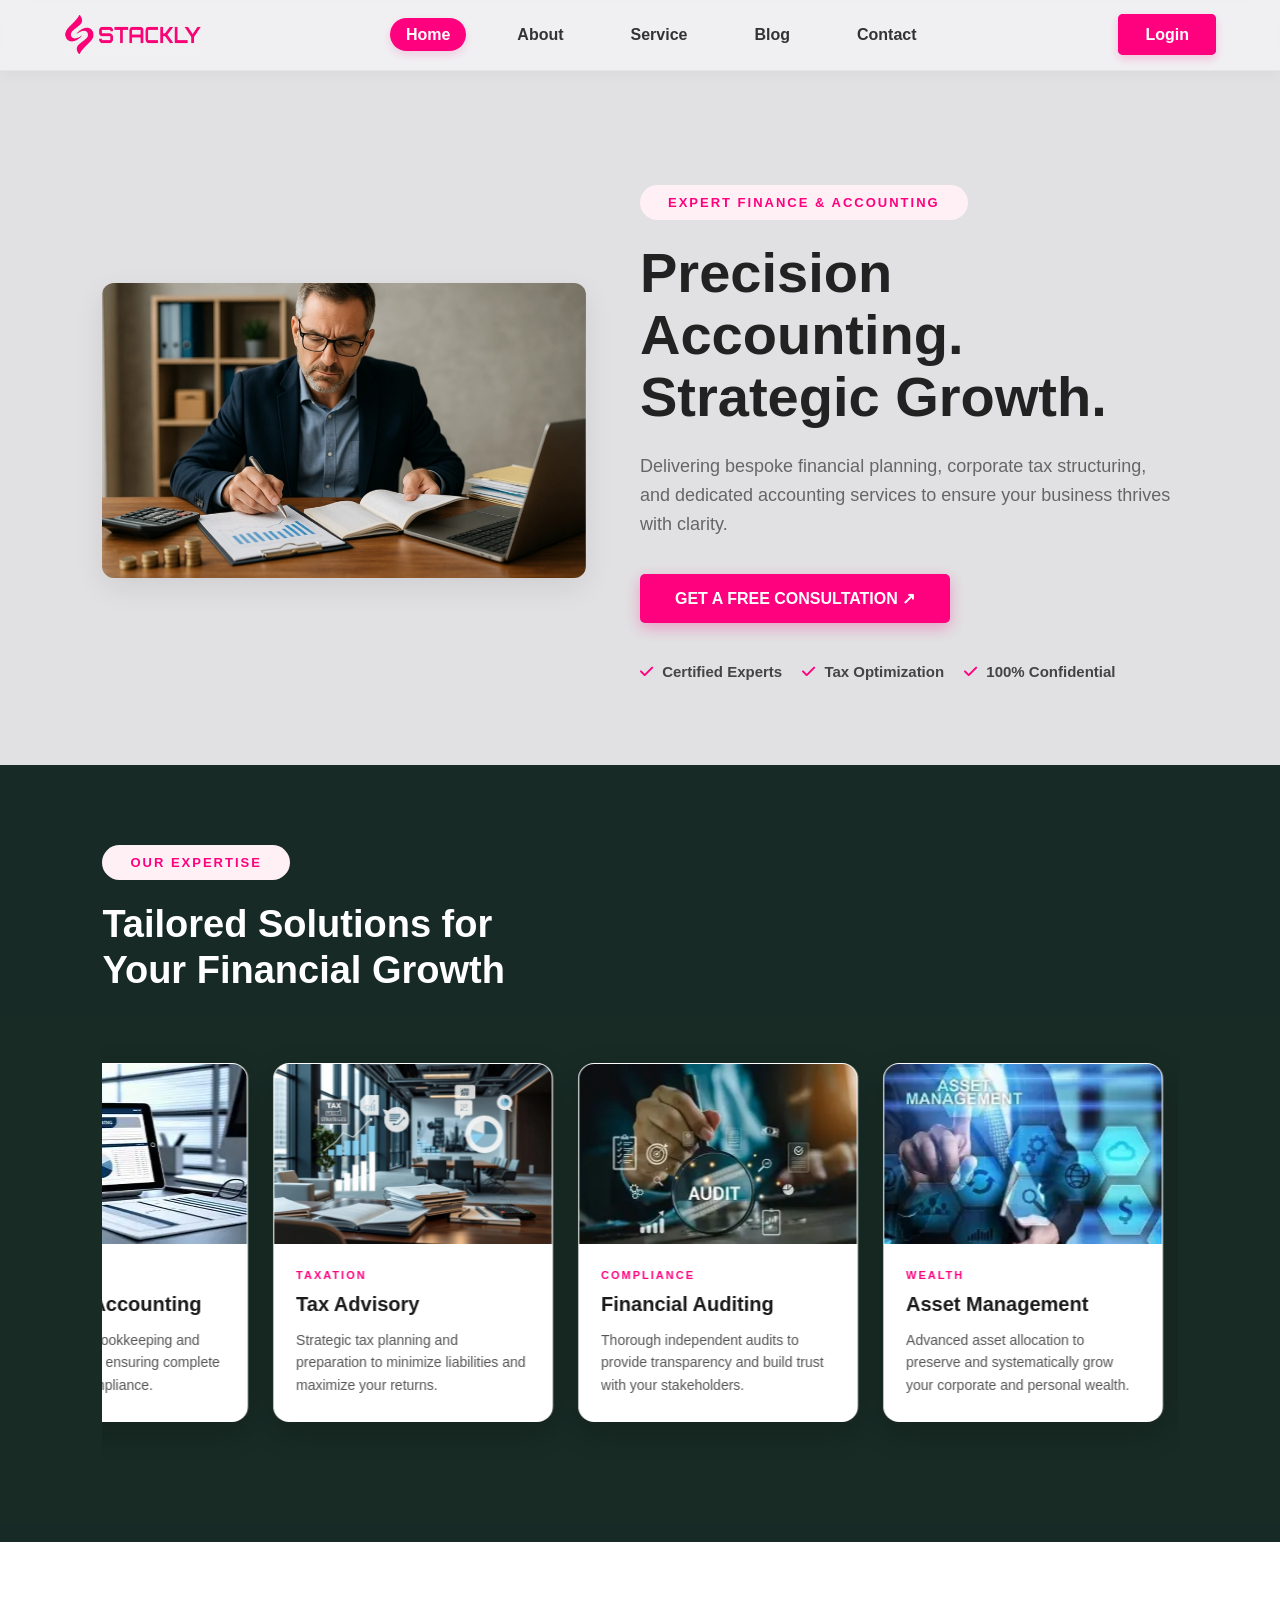
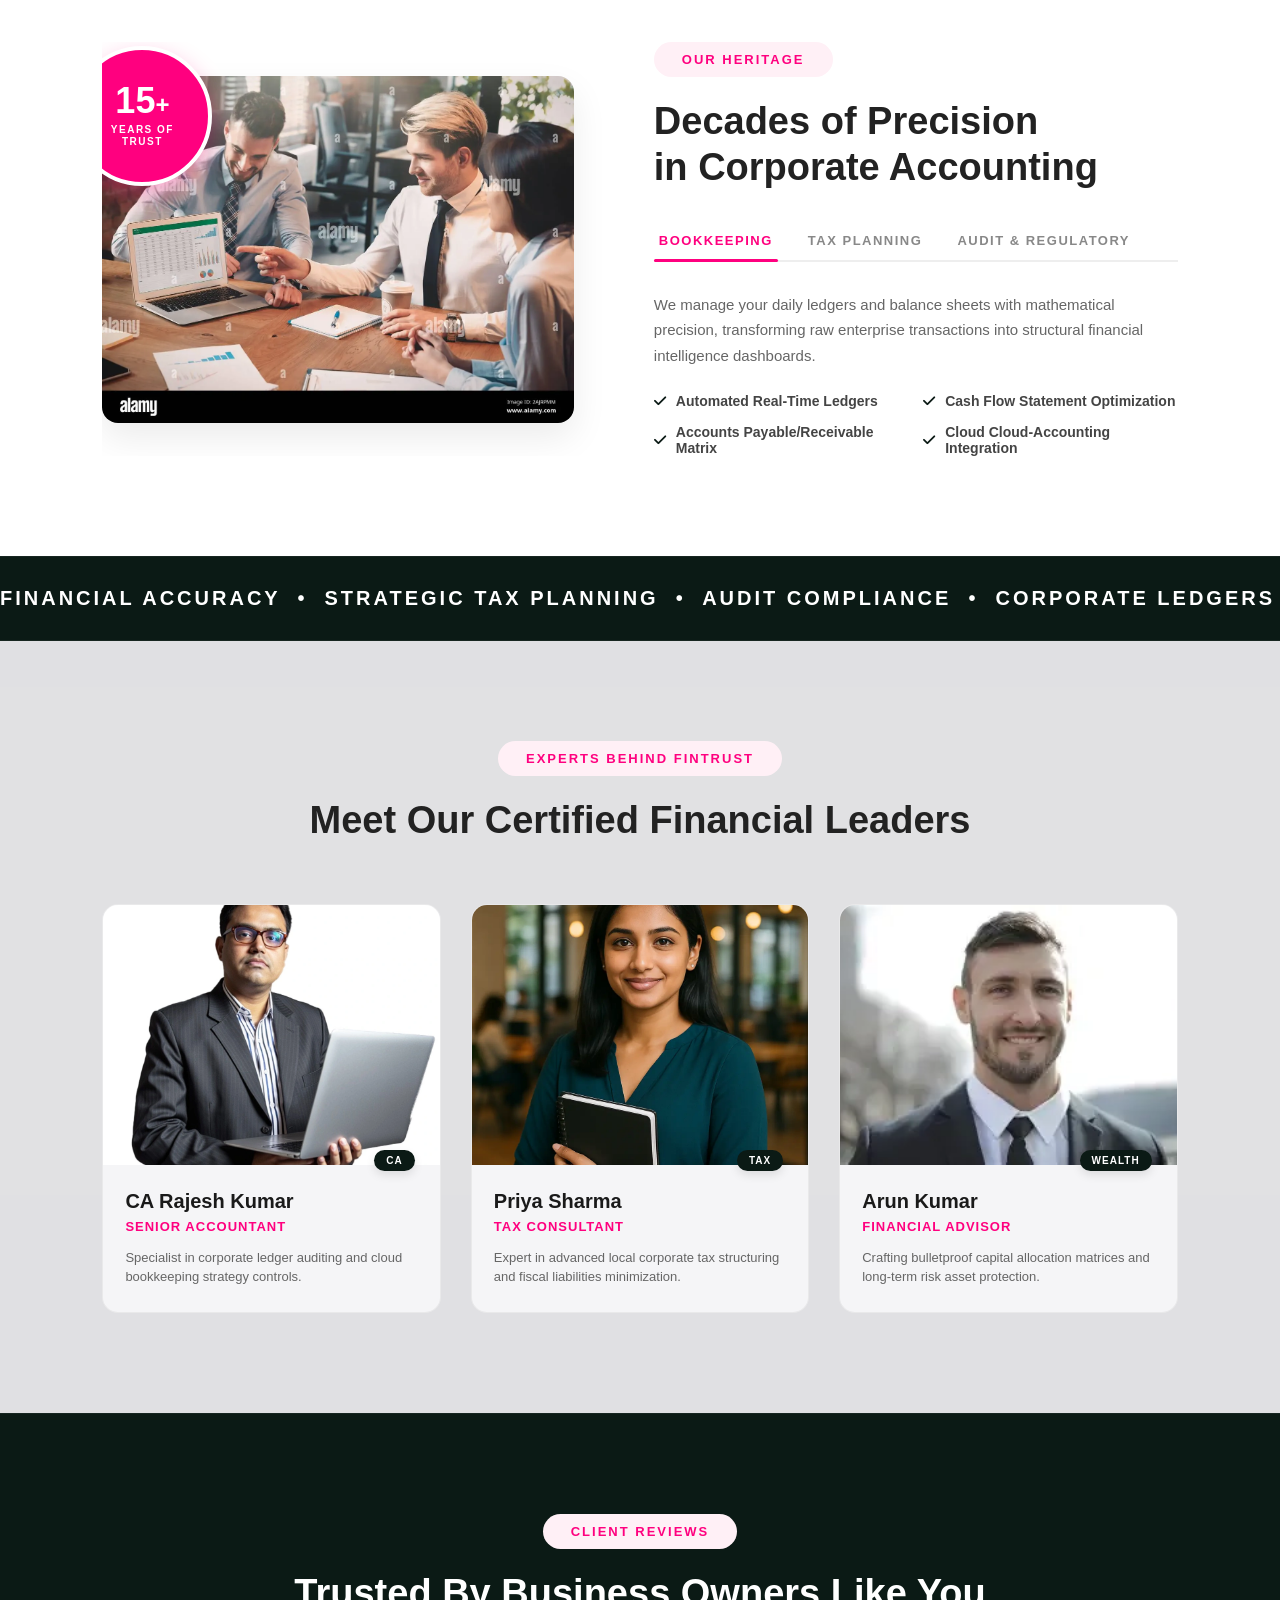
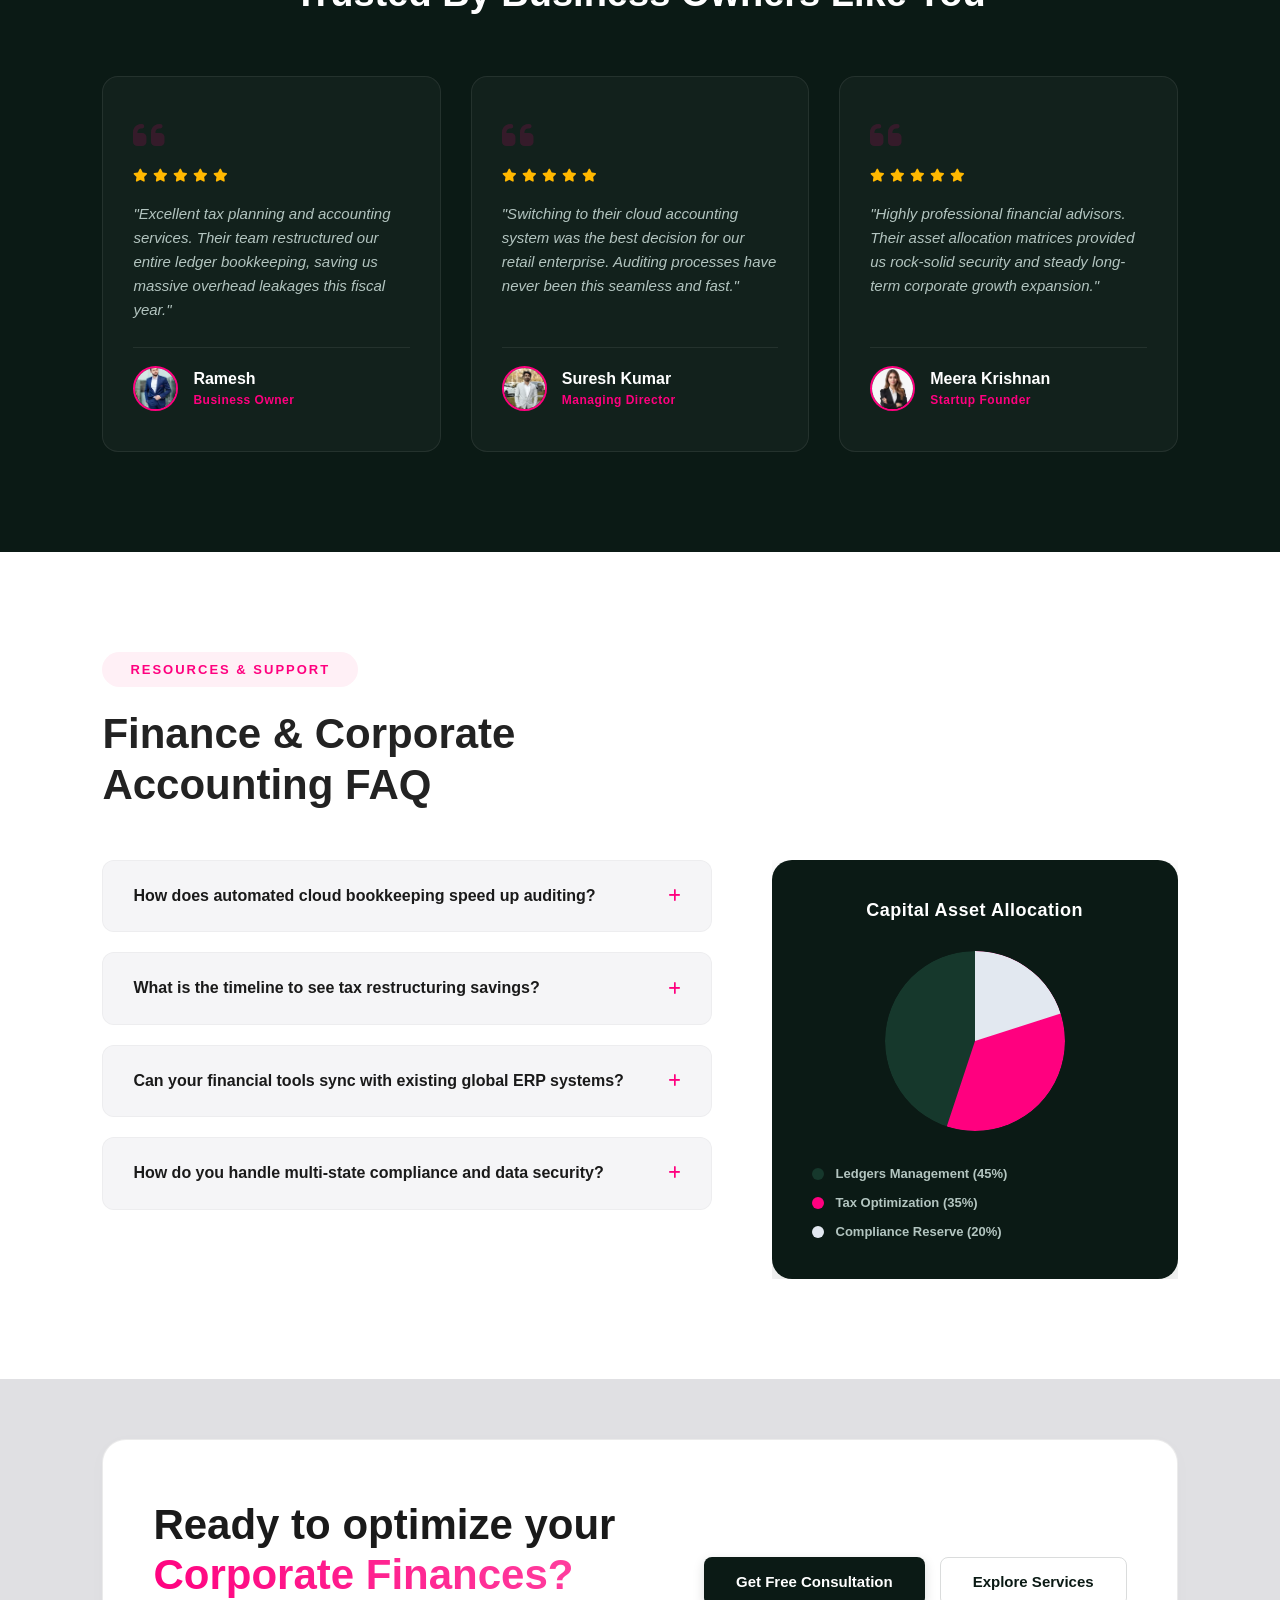
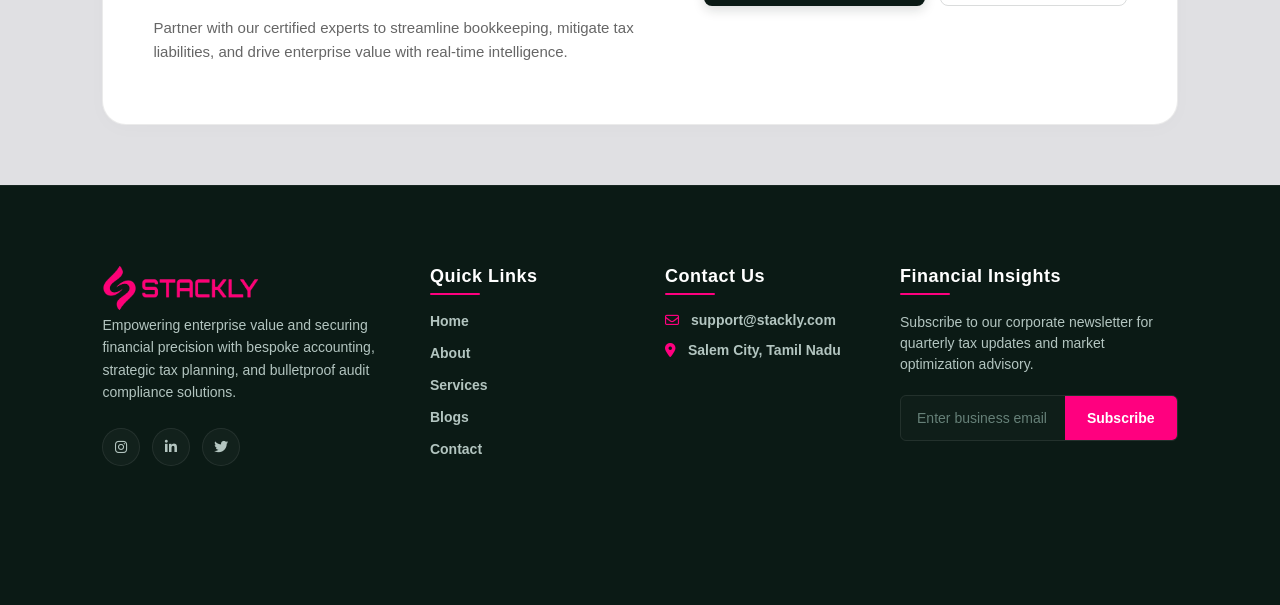
==== commit 8e4277aa: "Finance & Accounting" ====
--- a/index.html
+++ b/index.html
@@ -8,11 +8,12 @@
     <link rel="stylesheet" href="https://cdnjs.cloudflare.com/ajax/libs/font-awesome/6.4.0/css/all.min.css">
     <link rel="stylesheet" href="https://unpkg.com/aos@next/dist/aos.css" />
     <link rel="stylesheet" href="style.css">
+    <link rel="stylesheet" href="comman.css">
 </head>
 
 <body>
 
-    <header class="navbar">
+    <header class="navbar" data-aos="fade-down" data-aos-duration="800">
         <a href="index.html" class="sidebar-brand">
             <img src="./asset/logo_rose-.webp" alt="Stackly Logo" class="brand-logo-img">
         </a>
@@ -25,8 +26,8 @@
             <ul>
                 <li><a href="index.html" class="active">Home</a></li>
                 <li><a href="about.html">About</a></li>
-                <li><a href="#service">Service</a></li>
-                <li><a href="#blog">Blog</a></li>
+                <li><a href="service.html">Service</a></li>
+                <li><a href="blog.html">Blog</a></li>
                 <li><a href="#contact">Contact</a></li>
 
                 <li class="mobile-login">
@@ -59,7 +60,7 @@
                     Delivering bespoke financial planning, corporate tax structuring, and dedicated accounting services to ensure your business thrives with clarity.
                 </p>
 
-                <a href="#contact" class="btn-primary">GET A FREE CONSULTATION ↗</a>
+                <a href="404page.html" class="btn-primary">GET A FREE CONSULTATION ↗</a>
 
                 <div class="feature-ticks">
                     <span><i class="fas fa-check"></i> Certified Experts</span>
@@ -249,8 +250,8 @@
                     <div class="member-image-wrapper">
                         <img src="./asset/aboutsec2.webp" alt="CA Rajesh Kumar - Senior Accountant" loading="lazy">
                         <div class="member-social-overlay">
-                            <a href="#" class="social-icon"><i class="fab fa-linkedin-in"></i></a>
-                            <a href="#" class="social-icon"><i class="fas fa-envelope"></i></a>
+                            <a href="404page.html" class="social-icon"><i class="fab fa-linkedin-in"></i></a>
+                            <a href="404page.html" class="social-icon"><i class="fas fa-envelope"></i></a>
                         </div>
                     </div>
                     <div class="member-info">
@@ -265,8 +266,8 @@
                     <div class="member-image-wrapper">
                         <img src="./asset/Priya.webp" alt="Priya Sharma - Tax Consultant" loading="lazy">
                         <div class="member-social-overlay">
-                            <a href="#" class="social-icon"><i class="fab fa-linkedin-in"></i></a>
-                            <a href="#" class="social-icon"><i class="fas fa-envelope"></i></a>
+                            <a href="404page.html" class="social-icon"><i class="fab fa-linkedin-in"></i></a>
+                            <a href="404page.html" class="social-icon"><i class="fas fa-envelope"></i></a>
                         </div>
                     </div>
                     <div class="member-info">
@@ -281,8 +282,8 @@
                     <div class="member-image-wrapper">
                         <img src="./asset/arun.webp" alt="Arun Kumar - Financial Advisor" loading="lazy">
                         <div class="member-social-overlay">
-                            <a href="#" class="social-icon"><i class="fab fa-linkedin-in"></i></a>
-                            <a href="#" class="social-icon"><i class="fas fa-envelope"></i></a>
+                            <a href="404page.html" class="social-icon"><i class="fab fa-linkedin-in"></i></a>
+                            <a href="404page.html" class="social-icon"><i class="fas fa-envelope"></i></a>
                         </div>
                     </div>
                     <div class="member-info">
@@ -483,8 +484,8 @@
             </div>
 
             <div class="cta-actions-right">
-                <a href="#contact" class="btn-primary-dark">Get Free Consultation</a>
-                <a href="#service" class="btn-secondary-dark">Explore Services</a>
+                <a href="404page.html" class="btn-primary-dark">Get Free Consultation</a>
+                <a href="404page.html" class="btn-secondary-dark">Explore Services</a>
             </div>
 
         </div>
@@ -492,63 +493,59 @@
 
     <footer class="footer">
         <div class="footer-container">
-
-            <div class="footer-section brand-col" data-aos="fade-down" data-aos-delay="100">
+            <div class="footer-section brand-col" data-aos="fade-up" data-aos-delay="100" data-aos-duration="800">
                 <a href="index.html" class="footer-logo">
                     <img src="./asset/logo_rose-.webp" alt="Stackly Logo" class="brand-logo-img">
                 </a>
-                <p class="footer-desc">
-                    Empowering enterprise value and securing financial precision with bespoke accounting, strategic tax planning, and bulletproof audit compliance solutions.
-                </p>
+                <p class="footer-desc">Empowering enterprise value and securing financial precision with bespoke accounting, strategic tax planning, and bulletproof audit compliance solutions.</p>
                 <div class="social-links">
-                    <a href="#"><i class="fab fa-instagram"></i></a>
-                    <a href="#"><i class="fab fa-linkedin-in"></i></a>
-                    <a href="#"><i class="fab fa-twitter"></i></a>
+                    <a href="404page.html"><i class="fab fa-instagram"></i></a>
+                    <a href="404page.html"><i class="fab fa-linkedin-in"></i></a>
+                    <a href="404page.html"><i class="fab fa-twitter"></i></a>
                 </div>
             </div>
 
             <div class="footer-section" data-aos="fade-down" data-aos-delay="200">
                 <h3>Quick Links</h3>
                 <ul>
-                    <li><a href="#home">Home</a></li>
-                    <li><a href="#about">About Our Heritage</a></li>
-                    <li><a href="#service">Bespoke Services</a></li>
-                    <li><a href="#team">Our Certified Leaders</a></li>
-                    <li><a href="#testimonials">Client Reviews</a></li>
+                    <li><a href="index.html">Home</a></li>
+                    <li><a href="about.html">About</a></li>
+                    <li><a href="service.html">Services</a></li>
+                    <li><a href="blog.html">Blogs</a></li>
+                    <li><a href="contact.html">Contact</a></li>
                 </ul>
             </div>
 
-            <div class="footer-section" data-aos="fade-down" data-aos-delay="300">
+            <div class="footer-section" data-aos="fade-up" data-aos-delay="300" data-aos-duration="800">
                 <h3>Contact Us</h3>
                 <ul class="contact-info">
-                    <li><i class="far fa-envelope"></i> support@fintrust.com</li>
+                    <li><i class="far fa-envelope"></i> support@stackly.com</li>
                     <li><i class="fas fa-location-dot"></i> Salem City, Tamil Nadu</li>
                 </ul>
             </div>
 
-            <div class="footer-section newsletter-col" data-aos="fade-down" data-aos-delay="400">
+            <div class="footer-section newsletter-col" data-aos="fade-up" data-aos-delay="400" data-aos-duration="800">
                 <h3>Financial Insights</h3>
                 <p>Subscribe to our corporate newsletter for quarterly tax updates and market optimization advisory.</p>
-                <form class="newsletter-form" id="newsletterForm" action="#" method="POST">
+                <form class="newsletter-form" id="newsletterForm">
                     <div class="input-group-wrapper">
                         <input type="email" id="emailInput" placeholder="Enter business email" required>
-                        <button type="submit">Subscribe</button>
-                    </div>
-                    <div id="validationMessage" style="margin-top: 8px; font-size: 13px; display: none;"></div>
+                        <button type="submit" >Subscribe</button>
+                    </div>
+                    <div id="validationMessage" style="margin-top: 10px; font-size: 13px; font-weight: 600; display: none;"></div>
                 </form>
             </div>
-
-        </div>
-
-        <div class="footer-bottom">
+        </div>
+
+        <div class="footer-bottom" data-aos="zoom-in" data-aos-delay="500" data-aos-duration="800">
             <div class="bottom-container">
-                <p class="copyright-text">© 2026 FinTrust. All rights reserved.</p>
+                <p class="copyright-text">© 2026 Stackly. All rights reserved.</p>
                 <div class="legal-links">
-                    <a href="#">Terms &amp; Conditions</a>
+                    <a href="404page.html">Terms &amp; Conditions</a>
                     <span class="divider">|</span>
-                    <a href="#">Privacy Policy</a>
+                    <a href="404page.html">Privacy Policy</a>
                     <span class="divider">|</span>
-                    <a href="#">Fiduciary Disclaimer</a>
+                    <a href="404page.html">Fiduciary Disclaimer</a>
                 </div>
             </div>
         </div>
@@ -556,6 +553,49 @@
 
     <script src="https://unpkg.com/aos@next/dist/aos.js"></script>
     <script src="script.js"></script>
+    <script>
+          // ================= 🌟 FOOTER NEWSLETTER VALIDATION PROCESS 🌟 =================
+    const newsletterForm = document.getElementById('newsletterForm');
+    const validationMessage = document.getElementById('validationMessage');
+
+    // Email Check Regex Helper
+    function isValidNewsletterEmail(email) {
+        const emailRegexPattern = /^[^\s@]+@[^\s@]+\.[^\s@]+$/;
+        return emailRegexPattern.test(email);
+    }
+
+    if (newsletterForm) {
+        newsletterForm.addEventListener('submit', (e) => {
+            e.preventDefault(); 
+            const emailValue = document.getElementById('emailInput').value.trim();
+
+            if (emailValue === "") {
+                // Error: Empty Input
+                validationMessage.style.display = 'block';
+                validationMessage.style.color = '#fa5252'; // Error Red
+                validationMessage.textContent = "Email address is required!";
+            } 
+            else if (!isValidNewsletterEmail(emailValue)) {
+                // Error: Invalid Email Format
+                validationMessage.style.display = 'block';
+                validationMessage.style.color = '#fa5252'; // Error Red
+                validationMessage.textContent = "Please enter a valid business email!";
+            } 
+            else {
+                // Success: Valid Email - Redirects to 404 page
+                validationMessage.style.display = 'none';
+                window.location.href = '404page.html';
+            }
+
+            // Hide the error message automatically after 4 seconds
+            if (emailValue === "" || !isValidNewsletterEmail(emailValue)) {
+                setTimeout(() => {
+                    validationMessage.style.display = 'none';
+                }, 4000);
+            }
+        });
+    }
+    </script>
 </body>
 
 </html>
--- a/style.css
+++ b/style.css
@@ -16,167 +16,6 @@
 /* ==========================================================================
    ================ NAVBAR FULL CSS (PREMIUM TRANSPARENT GLASS) =============
    ========================================================================== */
-
-.navbar {
-    display: flex;
-    justify-content: space-between;
-    align-items: center;
-    padding: 10px 8%;
-    /* PREMIUM TRANSPARENT GLASS EFFECT STYLES */
-    background-color: rgba(245, 245, 247, 0.75);
-    /* Soft white tint with 75% transparency alpha layer */
-    backdrop-filter: blur(12px);
-    /* High-end blurring effect for background elements passing behind the bar */
-    -webkit-backdrop-filter: blur(12px);
-    /* Safari support patch hook */
-    box-shadow: 0 4px 15px rgba(0, 0, 0, 0.03);
-    /* Softened shadow depth for seamless integration */
-    border-bottom: 1px solid rgba(0, 0, 0, 0.04);
-    /* Ultra thin clean horizontal separation line stroke */
-    /* CORE STICKY LOCKS */
-    position: fixed;
-    top: 0;
-    left: 0;
-    width: 100%;
-    z-index: 1000;
-}
-
-
-/* Logo Design */
-
-.logo h2 {
-    color: #ff007f;
-    /* Neon Rose Logo Brand Theme */
-    font-size: 28px;
-    font-weight: 800;
-    cursor: pointer;
-    letter-spacing: 1px;
-}
-
-
-/* Center Navigation Links Layout */
-
-.nav-center ul {
-    list-style: none;
-    display: flex;
-    gap: 35px;
-    align-items: center;
-}
-
-.nav-center ul li a {
-    text-decoration: none;
-    color: #333333;
-    /* Darkened slightly to guarantee extreme readability on transparent states */
-    font-size: 16px;
-    font-weight: 600;
-    transition: color 0.3s ease;
-}
-
-
-/* Link Interactions Floating Glow */
-
-
-/* Navbar Link Base Styling */
-
-.nav-center a {
-    text-decoration: none;
-    color: #0b1a15;
-    font-weight: 600;
-    font-size: 15px;
-    padding: 8px 16px;
-    /* Space inside the link for the hover background */
-    border-radius: 20px;
-    /* Smooth rounded corners */
-    transition: all 0.3s ease;
-    /* Smooth fade for both color and background */
-}
-
-
-/* 🌹 Hover & Active State (White Text with Pink Background) */
-
-.nav-center ul li a:hover,
-.nav-center ul li a.active {
-    color: #ffffff;
-    background-color: #ff007f;
-    box-shadow: 0 4px 10px rgba(255, 0, 127, 0.15);
-    /* Soft pink shadow on hover */
-}
-
-
-/* Top Desktop Right Login Button UI Grid */
-
-.login-btn {
-    padding: 10px 25px;
-    background-color: #ff007f;
-    color: #ffffff;
-    border: 2px solid #ff007f;
-    border-radius: 5px;
-    font-size: 16px;
-    font-weight: 600;
-    cursor: pointer;
-    transition: all 0.3s cubic-bezier(0.25, 0.8, 0.25, 1);
-    box-shadow: 0 4px 10px rgba(255, 0, 127, 0.2);
-    text-decoration: none
-}
-
-
-/* Premium Button Lift Scale Interaction */
-
-.login-btn:hover {
-    background-color: transparent;
-    color: #ff007f;
-    transform: scale(1.05);
-    box-shadow: 0 6px 15px rgba(255, 0, 127, 0.35);
-}
-
-
-/* Menu Burger Toggle Trigger (Hidden on Desktop screens) */
-
-.menu-toggle {
-    display: none;
-    font-size: 24px;
-    color: #ff007f;
-    cursor: pointer;
-}
-
-
-/* Mobile Hidden Elements Declarations Default state */
-
-.mobile-login {
-    display: none;
-}
-
-
-/* Sidebar Brand Container */
-
-.sidebar-brand {
-    padding: 20px 25px;
-    display: flex;
-    align-items: center;
-    justify-content: center;
-    border-bottom: 1px solid rgba(255, 255, 255, 0.05);
-    min-height: 85px;
-    /* Keeps the header height stable */
-}
-
-
-/* Stackly Image Logo Styling */
-
-.brand-logo-img {
-    width: 100%;
-    max-width: 160px;
-    /* Controls how big the logo gets */
-    height: auto;
-    object-fit: contain;
-    transition: transform 0.3s ease;
-}
-
-
-/* Optional: Chinna hover effect for the logo */
-
-.brand-logo-img:hover {
-    transform: scale(1.05);
-}
 
 
 /* ==========================================================================
@@ -193,6 +32,7 @@
     gap: 50px;
     position: relative;
     overflow: hidden;
+    overflow-x: hidden;
     background-color: #dcdcdfde;
 }
 
@@ -285,62 +125,9 @@
    ================= NAVBAR & HERO MOBILE RESPONSIVENESS ====================
    ========================================================================== */
 
-@media (max-width: 900px) {
-    /* Navbar Scale Updates for mobile screen parameters bounds */
-    .navbar {
-        padding: 15px 6%;
-    }
-    .menu-toggle {
-        display: block;
-        /* Hamburger icon visible on mobile screens */
-    }
-    .desktop-login {
-        display: none;
-    }
-    .mobile-login {
-        display: block;
-        margin-top: 15px;
-        width: 100%;
-        text-align: center;
-    }
-    .mobile-login .login-btn {
-        width: 80%;
-    }
-    /* Sliding Drawer Overlay Mobile Dropdown */
-    .nav-center {
-        position: absolute;
-        top: 100%;
-        left: 0;
-        width: 100%;
-        background-color: #f5f5f7;
-        /* Keep constant solid color for phone overlays to ensure text visibility */
-        box-shadow: 0 10px 15px rgba(0, 0, 0, 0.05);
-        padding: 25px 0;
-        z-index: 999;
-        clip-path: polygon(0 0, 100% 0, 100% 0, 0 0);
-        transition: all 0.4s ease-in-out;
-    }
-    /* Active State Class via Javascript */
-    .nav-center.active {
-        clip-path: polygon(0 0, 100% 0, 100% 100%, 0 100%);
-    }
-    /* Reshapes row links matrix into vertical blocks stacks */
-    .nav-center ul {
-        flex-direction: column;
-        gap: 22px;
-        width: 100%;
-    }
-    .nav-center ul li {
-        width: 100%;
-        text-align: center;
-    }
-    .nav-center ul li a {
-        font-size: 18px;
-        display: block;
-        padding: 8px 0;
-        width: 100%;
-    }
+
     /* HERO SECTION MOBILE ALIGNMENT OVERHAUL & FIXED GAP */
+    @media (max-width: 900px) {
     .hero-section {
         flex-direction: column;
         /* Stacks image top and text below vertically */
@@ -584,6 +371,7 @@
     justify-content: space-between;
     align-items: center;
     gap: 80px;
+    overflow-x: hidden;
 }
 
 .about-left {
@@ -831,6 +619,8 @@
     .nav-center ul {
         flex-direction: column;
         gap: 20px;
+        align-items: center;
+        justify-content: center;
     }
     /* Hero Section - Fixed Overlaps */
     .hero-section {
@@ -990,6 +780,7 @@
     display: flex;
     flex-direction: column;
     gap: 20px;
+    /* overflow-x: hidden; */
 }
 
 
@@ -1067,6 +858,7 @@
 
 .faq-chart-visual {
     width: 100%;
+    overflow-x: hidden;
 }
 
 .chart-box {
@@ -1192,6 +984,7 @@
     .faq-grid-wrapper {
         grid-template-columns: 1fr;
         gap: 40px;
+        overflow-x: hidden;
     }
     .faq-header {
         padding: 20px;
@@ -1773,264 +1566,6 @@
 
 /* ================= FOOTER SECTION STYLING ================= */
 
-.footer {
-    background-color: #0b1a15;
-    /* Unified Premium Corporate Dark Green */
-    color: #ffffff;
-    padding: 80px 8% 30px 8%;
-    border-top: 1px solid rgba(255, 255, 255, 0.05);
-    width: 100%;
-}
-
-.footer-container {
-    display: grid;
-    grid-template-columns: 1.2fr 0.8fr 0.8fr 1.2fr;
-    /* Perfect multi-grid distribution matrix */
-    gap: 50px;
-    max-width: 1200px;
-    margin: 0 auto 60px auto;
-}
-
-.footer-section h3 {
-    font-size: 18px;
-    font-weight: 700;
-    color: #ffffff;
-    margin-bottom: 25px;
-    position: relative;
-    letter-spacing: 0.5px;
-}
-
-
-/* Micro highlight bar line accent right under titles */
-
-.footer-section h3::after {
-    content: "";
-    position: absolute;
-    bottom: -8px;
-    left: 0;
-    width: 30px;
-    height: 2px;
-    background-color: #ff007f;
-    /* Neon pink accent anchor marker */
-    border-radius: 2px;
-}
-
-
-/* Brand Column Rules */
-
-.brand-col .footer-logo h2 {
-    color: #ff007f;
-    font-size: 26px;
-    font-weight: 800;
-    margin-bottom: 20px;
-    letter-spacing: 1px;
-}
-
-.footer-desc {
-    font-size: 14px;
-    color: #b3c5c0;
-    line-height: 1.6;
-    margin-bottom: 25px;
-}
-
-
-/* Circular Footer Social Interaction Icons */
-
-.social-links {
-    display: flex;
-    gap: 12px;
-}
-
-.social-links a {
-    width: 38px;
-    height: 38px;
-    border-radius: 50%;
-    background-color: rgba(255, 255, 255, 0.03);
-    border: 1px solid rgba(255, 255, 255, 0.08);
-    color: #b3c5c0;
-    display: inline-flex;
-    justify-content: center;
-    align-items: center;
-    text-decoration: none;
-    font-size: 14px;
-    transition: all 0.3s ease;
-}
-
-.social-links a:hover {
-    background-color: #ff007f;
-    color: #ffffff;
-    border-color: #ff007f;
-    transform: translateY(-3px);
-}
-
-
-/* List Navigation Link Items layouts handles */
-
-.footer-section ul {
-    list-style: none;
-    display: flex;
-    flex-direction: column;
-    gap: 14px;
-}
-
-.footer-section ul li a {
-    text-decoration: none;
-    color: #b3c5c0;
-    font-size: 14px;
-    font-weight: 600;
-    transition: color 0.3s ease, padding-left 0.3s ease;
-}
-
-.footer-section ul li a:hover {
-    color: #ff007f;
-    padding-left: 5px;
-    /* Soft slide dynamic interactive shifts */
-}
-
-
-/* Contact Details configuration */
-
-.contact-info li {
-    font-size: 14px;
-    color: #b3c5c0;
-    display: flex;
-    align-items: center;
-    gap: 12px;
-    font-weight: 600;
-}
-
-.contact-info li i {
-    color: #ff007f;
-    font-size: 14px;
-}
-
-
-/* Newsletter Input Form Section Row */
-
-.newsletter-col p {
-    font-size: 14px;
-    color: #b3c5c0;
-    line-height: 1.5;
-    margin-bottom: 20px;
-}
-
-.input-group-wrapper {
-    display: flex;
-    width: 100%;
-    border-radius: 6px;
-    overflow: hidden;
-    border: 1px solid rgba(255, 255, 255, 0.1);
-}
-
-.input-group-wrapper input {
-    flex-grow: 1;
-    padding: 14px 16px;
-    background-color: rgba(255, 255, 255, 0.02);
-    border: none;
-    outline: none;
-    color: #ffffff;
-    font-size: 14px;
-    width: 60%;
-}
-
-.input-group-wrapper input::placeholder {
-    color: #668078;
-}
-
-.input-group-wrapper button {
-    padding: 0 22px;
-    background-color: #ff007f;
-    color: #ffffff;
-    border: none;
-    font-size: 14px;
-    font-weight: 700;
-    cursor: pointer;
-    transition: background-color 0.3s ease;
-}
-
-.input-group-wrapper button:hover {
-    background-color: #d6006b;
-}
-
-
-/* ================= FOOTER BOTTOM & LEGAL TERMS BAR ================= */
-
-.footer-bottom {
-    border-top: 1px solid rgba(255, 255, 255, 0.05);
-    padding-top: 30px;
-    width: 100%;
-}
-
-.bottom-container {
-    display: flex;
-    justify-content: space-between;
-    align-items: center;
-    max-width: 1200px;
-    margin: 0 auto;
-    flex-wrap: wrap;
-    gap: 20px;
-}
-
-.copyright-text {
-    font-size: 13px;
-    color: #668078;
-    font-weight: 600;
-}
-
-
-/* Requested Terms & Conditions Row styling link layers layout handles */
-
-.legal-links {
-    display: flex;
-    align-items: center;
-    gap: 12px;
-    flex-wrap: wrap;
-}
-
-.legal-links a {
-    text-decoration: none;
-    color: #668078;
-    font-size: 13px;
-    font-weight: 600;
-    transition: color 0.3s ease;
-}
-
-.legal-links a:hover {
-    color: #ff007f;
-}
-
-.legal-links .divider {
-    color: rgba(255, 255, 255, 0.05);
-    user-select: none;
-}
 
 
 /* ================= FOOTER MOBILE RESPONSIVENESS ================= */
-
-@media (max-width: 1024px) {
-    .footer-container {
-        grid-template-columns: 1fr 1fr;
-        /* Two columns grid on medium tablet frames */
-        gap: 40px;
-    }
-}
-
-@media (max-width: 600px) {
-    .footer {
-        padding: 60px 6% 30px 6%;
-    }
-    /* Full single column flat list stack lines configuration on compact devices */
-    .footer-container {
-        grid-template-columns: 1fr;
-        gap: 35px;
-    }
-    .bottom-container {
-        flex-direction: column;
-        text-align: center;
-        align-items: center;
-    }
-    .legal-links {
-        justify-content: center;
-        gap: 8px 12px;
-    }
-}
--- a/comman.css
+++ b/comman.css
@@ -0,0 +1,505 @@
+
+* {
+    margin: 0;
+    padding: 0;
+    box-sizing: border-box;
+    font-family: "Segoe UI", Tahoma, Geneva, Verdana, sans-serif;
+}
+
+body {
+    background-color: #ffffff;
+    overflow-x: hidden;
+}
+
+
+/* ==========================================================================
+   ================ NAVBAR FULL CSS (PREMIUM TRANSPARENT GLASS) =============
+   ========================================================================== */
+
+.navbar {
+    display: flex;
+    justify-content: space-between;
+    align-items: center;
+    padding: 15px 5%;
+    /* PREMIUM TRANSPARENT GLASS EFFECT STYLES */
+    background-color: rgba(245, 245, 247, 0.75);
+    /* Soft white tint with 75% transparency alpha layer */
+    backdrop-filter: blur(12px);
+    /* High-end blurring effect for background elements passing behind the bar */
+    -webkit-backdrop-filter: blur(12px);
+    /* Safari support patch hook */
+    box-shadow: 0 4px 15px rgba(0, 0, 0, 0.03);
+    /* Softened shadow depth for seamless integration */
+    border-bottom: 1px solid rgba(0, 0, 0, 0.04);
+    /* Ultra thin clean horizontal separation line stroke */
+    /* CORE STICKY LOCKS */
+    position: fixed;
+    top: 0;
+    left: 0;
+    width: 100%;
+    z-index: 1000;
+}
+.sidebar-brand .brand-logo-img {
+    max-width: 140px;
+    height: auto;
+    object-fit: contain;
+}
+
+.nav-center ul {
+    list-style: none;
+    display: flex;
+    gap: 35px;
+    align-items: center;
+}
+
+.nav-center ul li a {
+    text-decoration: none;
+    color: #333333;
+    /* Darkened slightly to guarantee extreme readability on transparent states */
+    font-size: 16px;
+    font-weight: 600;
+    transition: color 0.3s ease;
+}
+
+
+/* Link Interactions Floating Glow */
+
+
+/* Navbar Link Base Styling */
+
+.nav-center a {
+    text-decoration: none;
+    color: #0b1a15;
+    font-weight: 600;
+    font-size: 15px;
+    padding: 8px 16px;
+    /* Space inside the link for the hover background */
+    border-radius: 20px;
+    /* Smooth rounded corners */
+    transition: all 0.3s ease;
+    /* Smooth fade for both color and background */
+}
+
+
+/* 🌹 Hover & Active State (White Text with Pink Background) */
+
+.nav-center ul li a:hover,
+.nav-center ul li a.active {
+    color: #ffffff;
+    background-color: #ff007f;
+    box-shadow: 0 4px 10px rgba(255, 0, 127, 0.15);
+    /* Soft pink shadow on hover */
+}
+
+
+/* Top Desktop Right Login Button UI Grid */
+
+.login-btn {
+    padding: 10px 25px;
+    background-color: #ff007f;
+    color: #ffffff;
+    border: 2px solid #ff007f;
+    border-radius: 5px;
+    font-size: 16px;
+    font-weight: 600;
+    cursor: pointer;
+    transition: all 0.3s cubic-bezier(0.25, 0.8, 0.25, 1);
+    box-shadow: 0 4px 10px rgba(255, 0, 127, 0.2);
+    text-decoration: none
+}
+
+
+/* Premium Button Lift Scale Interaction */
+
+.login-btn:hover {
+    background-color: transparent;
+    color: #ff007f;
+    transform: scale(1.05);
+    box-shadow: 0 6px 15px rgba(255, 0, 127, 0.35);
+}
+
+
+/* Menu Burger Toggle Trigger (Hidden on Desktop screens) */
+
+.menu-toggle {
+    display: none;
+    font-size: 24px;
+    color: #ff007f;
+    cursor: pointer;
+}
+
+
+/* Mobile Hidden Elements Declarations Default state */
+
+.mobile-login {
+    display: none;
+}
+
+
+/* Sidebar Brand Container */
+
+.sidebar-brand {
+    /* padding: 20px 25px; */
+    display: flex;
+    align-items: center;
+    justify-content: center;
+    border-bottom: 1px solid rgba(255, 255, 255, 0.05);
+    /* min-height: 85px; */
+    /* Keeps the header height stable */
+}
+
+
+/* Stackly Image Logo Styling */
+
+.brand-logo-img {
+    width: 100%;
+    max-width: 160px;
+    /* Controls how big the logo gets */
+    height: auto;
+    object-fit: contain;
+    transition: transform 0.3s ease;
+}
+
+
+/* Optional: Chinna hover effect for the logo */
+
+.brand-logo-img:hover {
+    transform: scale(1.05);
+}
+
+
+@media (max-width: 900px) {
+    .sidebar-brand {
+        padding: 0;
+        min-height: auto;
+    }
+    /* Navbar Scale Updates for mobile screen parameters bounds */
+    .navbar {
+        padding: 15px 6%;
+    }
+    .menu-toggle {
+        display: block;
+        /* Hamburger icon visible on mobile screens */
+    }
+    .desktop-login {
+        display: none;
+    }
+    .nav-center .active{
+        padding: 8px 18px;
+    }
+    .mobile-login {
+        display: block;
+        margin-top: 15px;
+        width: 100%;
+        text-align: center;
+    }
+    .mobile-login .login-btn {
+        width: fit-content;
+        padding:8px 18px;
+        color: white;
+    }
+    /* Sliding Drawer Overlay Mobile Dropdown */
+    .nav-center {
+        position: absolute;
+        top: 100%;
+        left: 0;
+        width: 100%;
+        background-color: #f5f5f7;
+        /* Keep constant solid color for phone overlays to ensure text visibility */
+        box-shadow: 0 10px 15px rgba(0, 0, 0, 0.05);
+        padding: 25px 0;
+        z-index: 999;
+        clip-path: polygon(0 0, 100% 0, 100% 0, 0 0);
+        transition: all 0.4s ease-in-out;
+    }
+    /* Active State Class via Javascript */
+    .nav-center.active {
+        clip-path: polygon(0 0, 100% 0, 100% 100%, 0 100%);
+    }
+    /* Reshapes row links matrix into vertical blocks stacks */
+    .nav-center ul {
+        flex-direction: column;
+        gap: 22px;
+        /* width: 100%; */
+    }
+    .nav-center ul li {
+        width: fit-content;
+        text-align: center;
+    }
+    .nav-center ul li a {
+        font-size: 18px;
+        display: block;
+        padding: 8px 0;
+        width: 100%;
+    }
+}
+
+
+.footer {
+    background-color: #0b1a15;
+    /* Unified Premium Corporate Dark Green */
+    color: #ffffff;
+    padding: 80px 8% 30px 8%;
+    border-top: 1px solid rgba(255, 255, 255, 0.05);
+    width: 100%;
+}
+
+.footer-container {
+    display: grid;
+    grid-template-columns: 1.2fr 0.8fr 0.8fr 1.2fr;
+    /* Perfect multi-grid distribution matrix */
+    gap: 50px;
+    max-width: 1200px;
+    margin: 0 auto 60px auto;
+}
+
+.footer-section h3 {
+    font-size: 18px;
+    font-weight: 700;
+    color: #ffffff;
+    margin-bottom: 25px;
+    position: relative;
+    letter-spacing: 0.5px;
+}
+
+
+/* Micro highlight bar line accent right under titles */
+
+.footer-section h3::after {
+    content: "";
+    position: absolute;
+    bottom: -8px;
+    left: 0;
+    width: 50px;
+    height: 2px;
+    background-color: #ff007f;
+    /* Neon pink accent anchor marker */
+    border-radius: 2px;
+}
+
+
+/* Brand Column Rules */
+
+.brand-col .footer-logo h2 {
+    color: #ff007f;
+    font-size: 26px;
+    font-weight: 800;
+    margin-bottom: 20px;
+    letter-spacing: 1px;
+}
+
+.footer-desc {
+    font-size: 14px;
+    color: #b3c5c0;
+    line-height: 1.6;
+    margin-bottom: 25px;
+}
+
+
+/* Circular Footer Social Interaction Icons */
+
+.social-links {
+    display: flex;
+    gap: 12px;
+}
+
+.social-links a {
+    width: 38px;
+    height: 38px;
+    border-radius: 50%;
+    background-color: rgba(255, 255, 255, 0.03);
+    border: 1px solid rgba(255, 255, 255, 0.08);
+    color: #b3c5c0;
+    display: inline-flex;
+    justify-content: center;
+    align-items: center;
+    text-decoration: none;
+    font-size: 14px;
+    transition: all 0.3s ease;
+}
+
+.social-links a:hover {
+    background-color: #ff007f;
+    color: #ffffff;
+    border-color: #ff007f;
+    transform: translateY(-3px);
+}
+
+
+/* List Navigation Link Items layouts handles */
+
+.footer-section ul {
+    list-style: none;
+    display: flex;
+    flex-direction: column;
+    gap: 14px;
+}
+
+.footer-section ul li a {
+    text-decoration: none;
+    color: #b3c5c0;
+    font-size: 14px;
+    font-weight: 600;
+    transition: color 0.3s ease, padding-left 0.3s ease;
+}
+
+.footer-section ul li a:hover {
+    color: #ff007f;
+    padding-left: 5px;
+    /* Soft slide dynamic interactive shifts */
+}
+
+
+/* Contact Details configuration */
+
+.contact-info li {
+    font-size: 14px;
+    color: #b3c5c0;
+    display: flex;
+    align-items: center;
+    gap: 12px;
+    font-weight: 600;
+}
+
+.contact-info li i {
+    color: #ff007f;
+    font-size: 14px;
+}
+
+
+/* Newsletter Input Form Section Row */
+
+.newsletter-col p {
+    font-size: 14px;
+    color: #b3c5c0;
+    line-height: 1.5;
+    margin-bottom: 20px;
+}
+
+.input-group-wrapper {
+    display: flex;
+    width: 100%;
+    border-radius: 6px;
+    overflow: hidden;
+    border: 1px solid rgba(255, 255, 255, 0.1);
+}
+
+.input-group-wrapper input {
+    flex-grow: 1;
+    padding: 14px 16px;
+    background-color: rgba(255, 255, 255, 0.02);
+    border: none;
+    outline: none;
+    color: #ffffff;
+    font-size: 14px;
+    width: 60%;
+}
+
+.input-group-wrapper input::placeholder {
+    color: #668078;
+}
+
+.input-group-wrapper button {
+    padding: 0 22px;
+    background-color: #ff007f;
+    color: #ffffff;
+    border: none;
+    font-size: 14px;
+    font-weight: 700;
+    cursor: pointer;
+    transition: background-color 0.3s ease;
+}
+
+.input-group-wrapper button:hover {
+    background-color: #d6006b;
+}
+
+
+/* ================= FOOTER BOTTOM & LEGAL TERMS BAR ================= */
+
+.footer-bottom {
+    border-top: 1px solid rgba(255, 255, 255, 0.05);
+    padding-top: 30px;
+    width: 100%;
+}
+
+.bottom-container {
+    display: flex;
+    justify-content: space-between;
+    align-items: center;
+    max-width: 1200px;
+    margin: 0 auto;
+    flex-wrap: wrap;
+    gap: 20px;
+}
+
+.copyright-text {
+    font-size: 13px;
+    color: #668078;
+    font-weight: 600;
+}
+
+
+/* Requested Terms & Conditions Row styling link layers layout handles */
+
+.legal-links {
+    display: flex;
+    align-items: center;
+    gap: 12px;
+    flex-wrap: wrap;
+}
+
+.legal-links a {
+    text-decoration: none;
+    color: #668078;
+    font-size: 13px;
+    font-weight: 600;
+    transition: color 0.3s ease;
+}
+
+.legal-links a:hover {
+    color: #ff007f;
+}
+
+.legal-links .divider {
+    color: rgba(255, 255, 255, 0.05);
+    user-select: none;
+}
+
+
+/* ================= FOOTER MOBILE RESPONSIVENESS ================= */
+
+@media (max-width: 1024px) {
+    .footer-container {
+        grid-template-columns: 1fr 1fr;
+        /* Two columns grid on medium tablet frames */
+        gap: 40px;
+    }
+}
+
+@media (max-width: 600px) {
+    .footer {
+        padding: 60px 6% 30px 6%;
+    }
+    /* Full single column flat list stack lines configuration on compact devices */
+    .footer-container {
+        grid-template-columns: 1fr;
+        gap: 35px;
+    }
+    .bottom-container {
+        flex-direction: column;
+        text-align: center;
+        align-items: center;
+    }
+    .legal-links {
+        justify-content: center;
+        gap: 8px 12px;
+    }
+    .footer-section h3::after {
+        width: 100%;
+    }
+}
+
+.head-hero{
+    padding-top: 100px;
+}
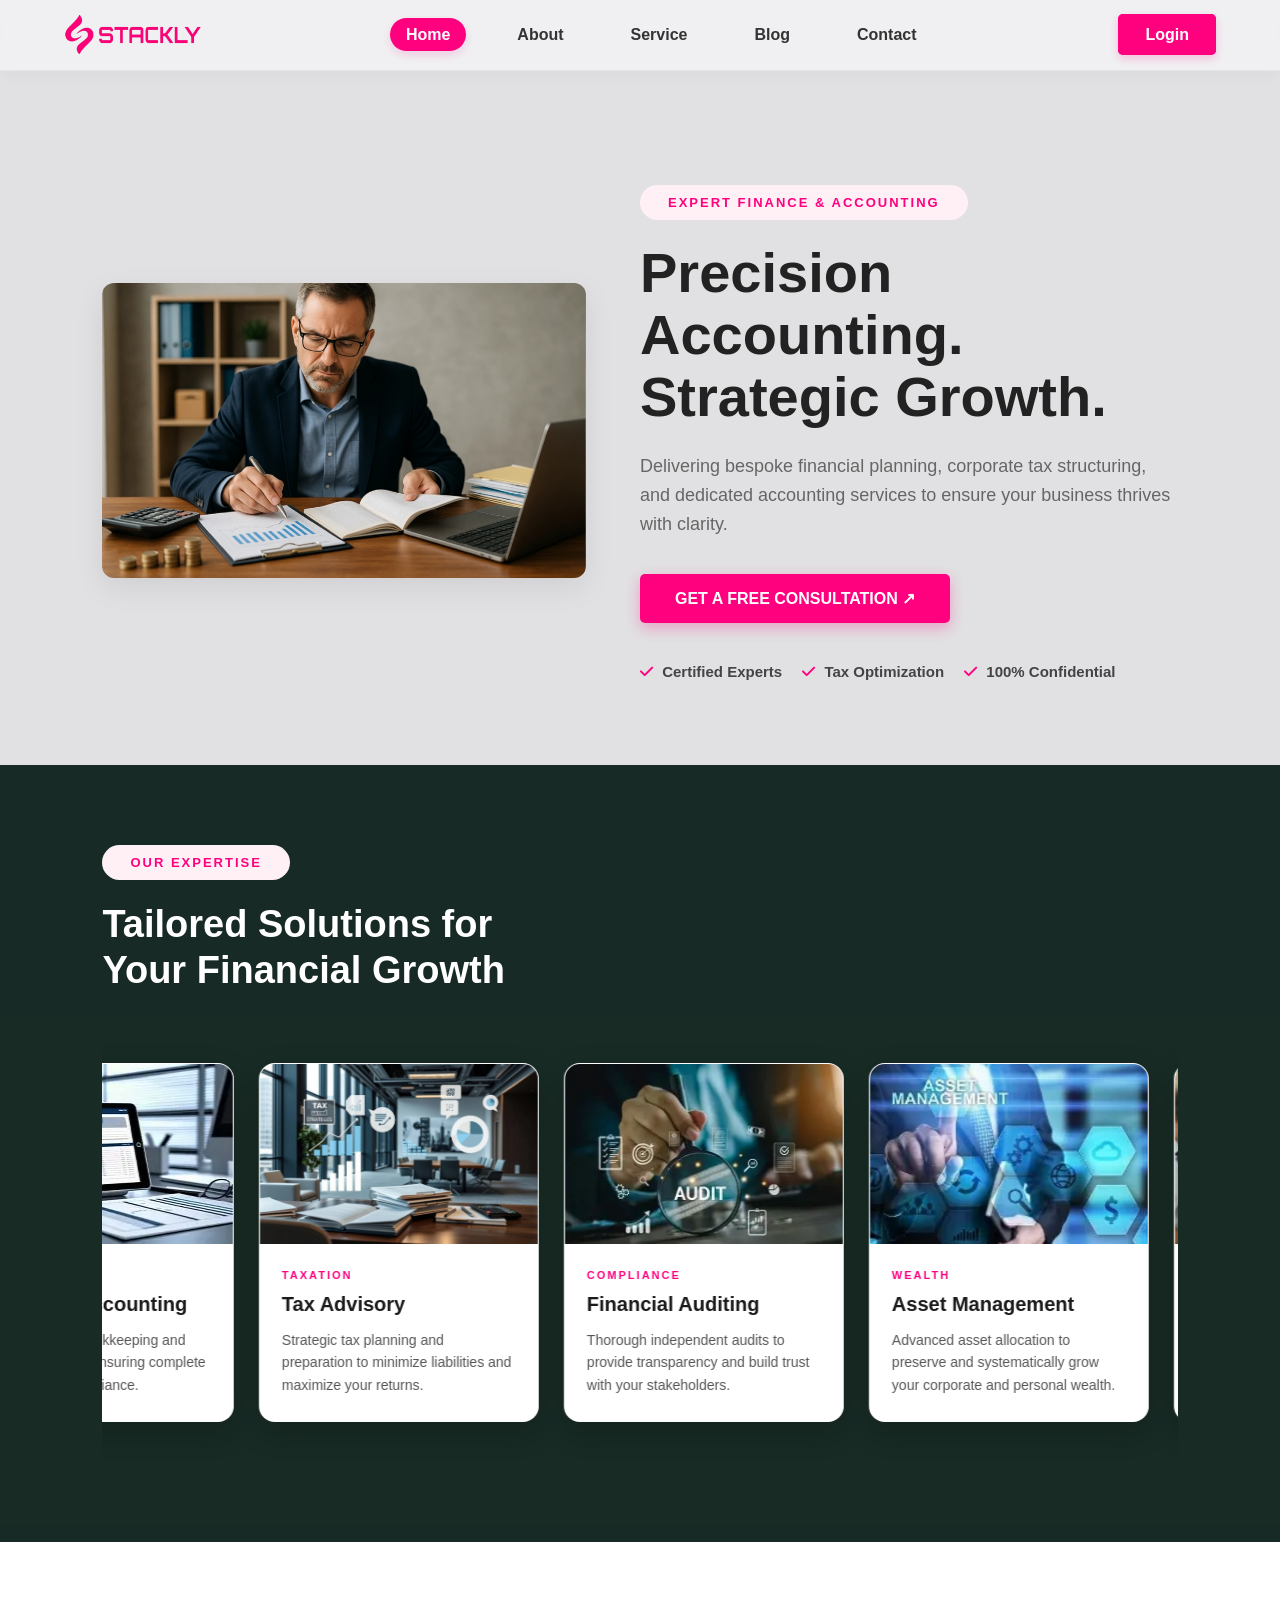
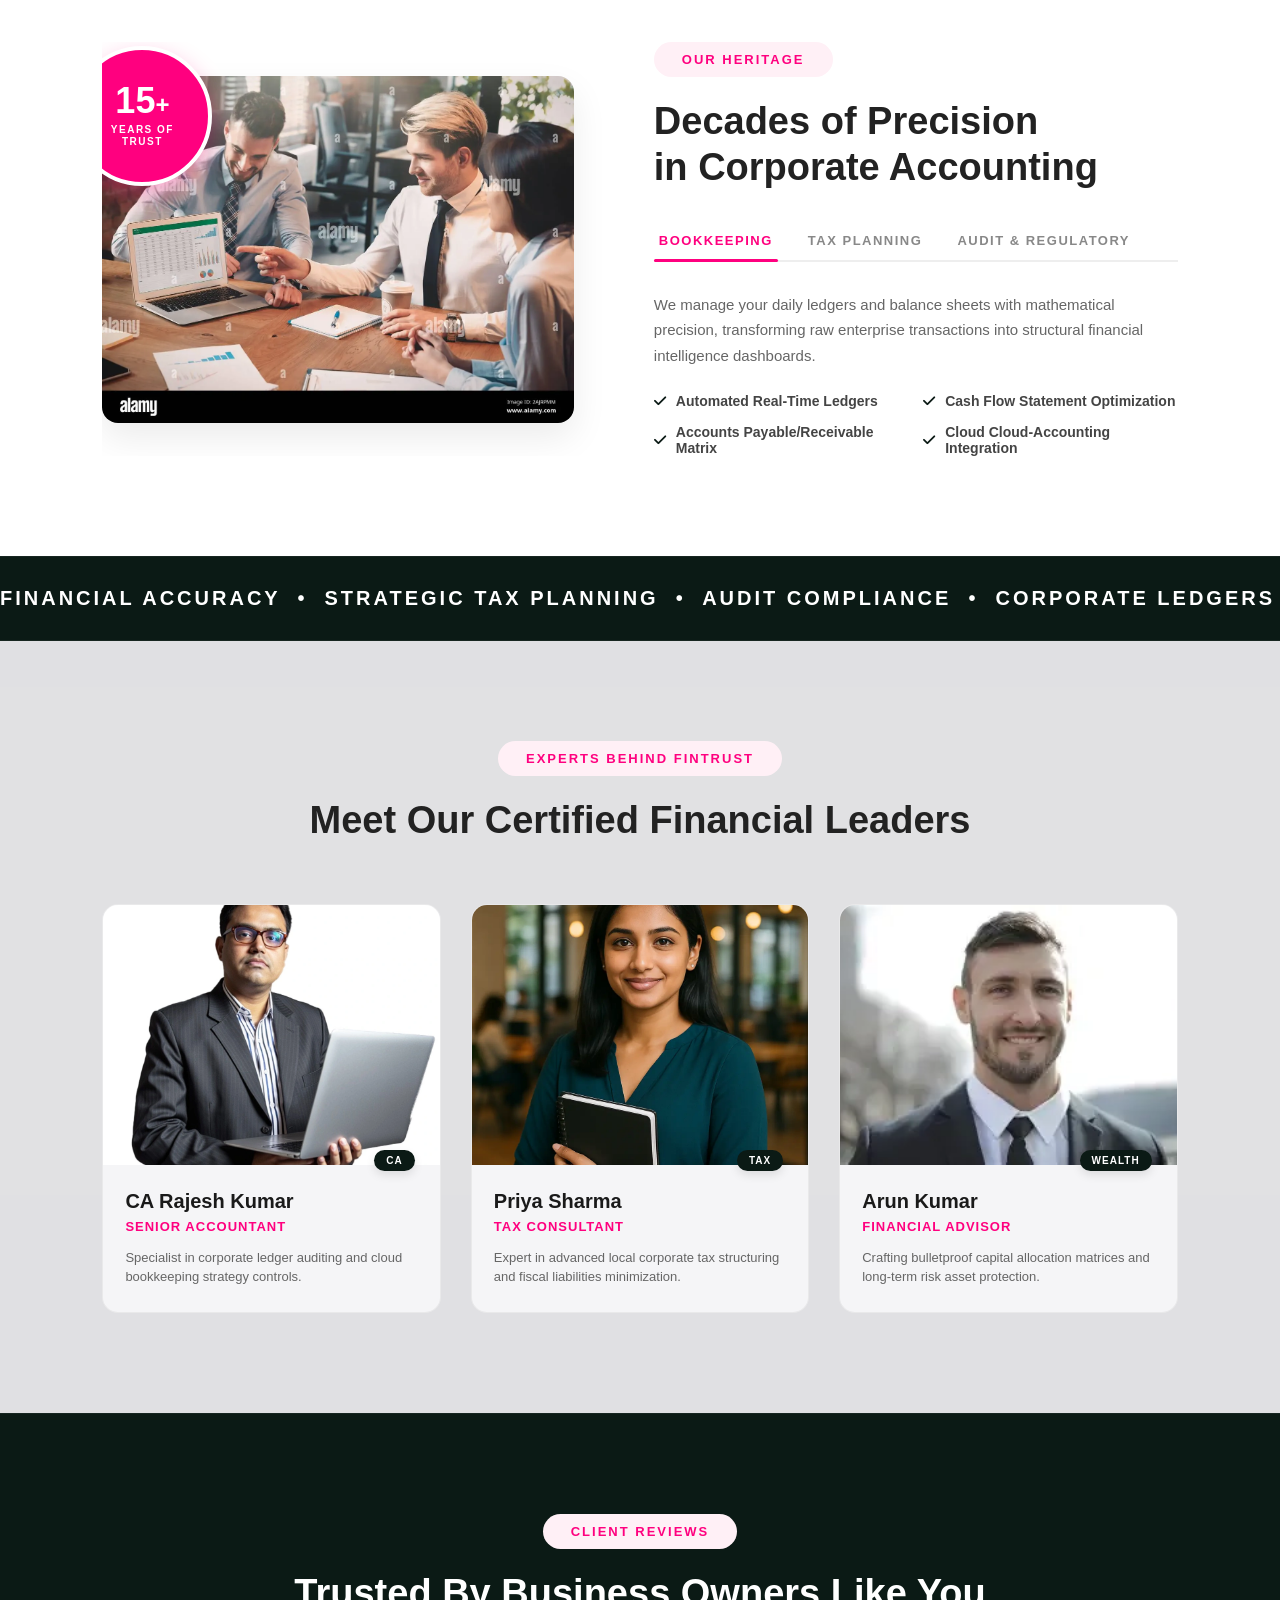
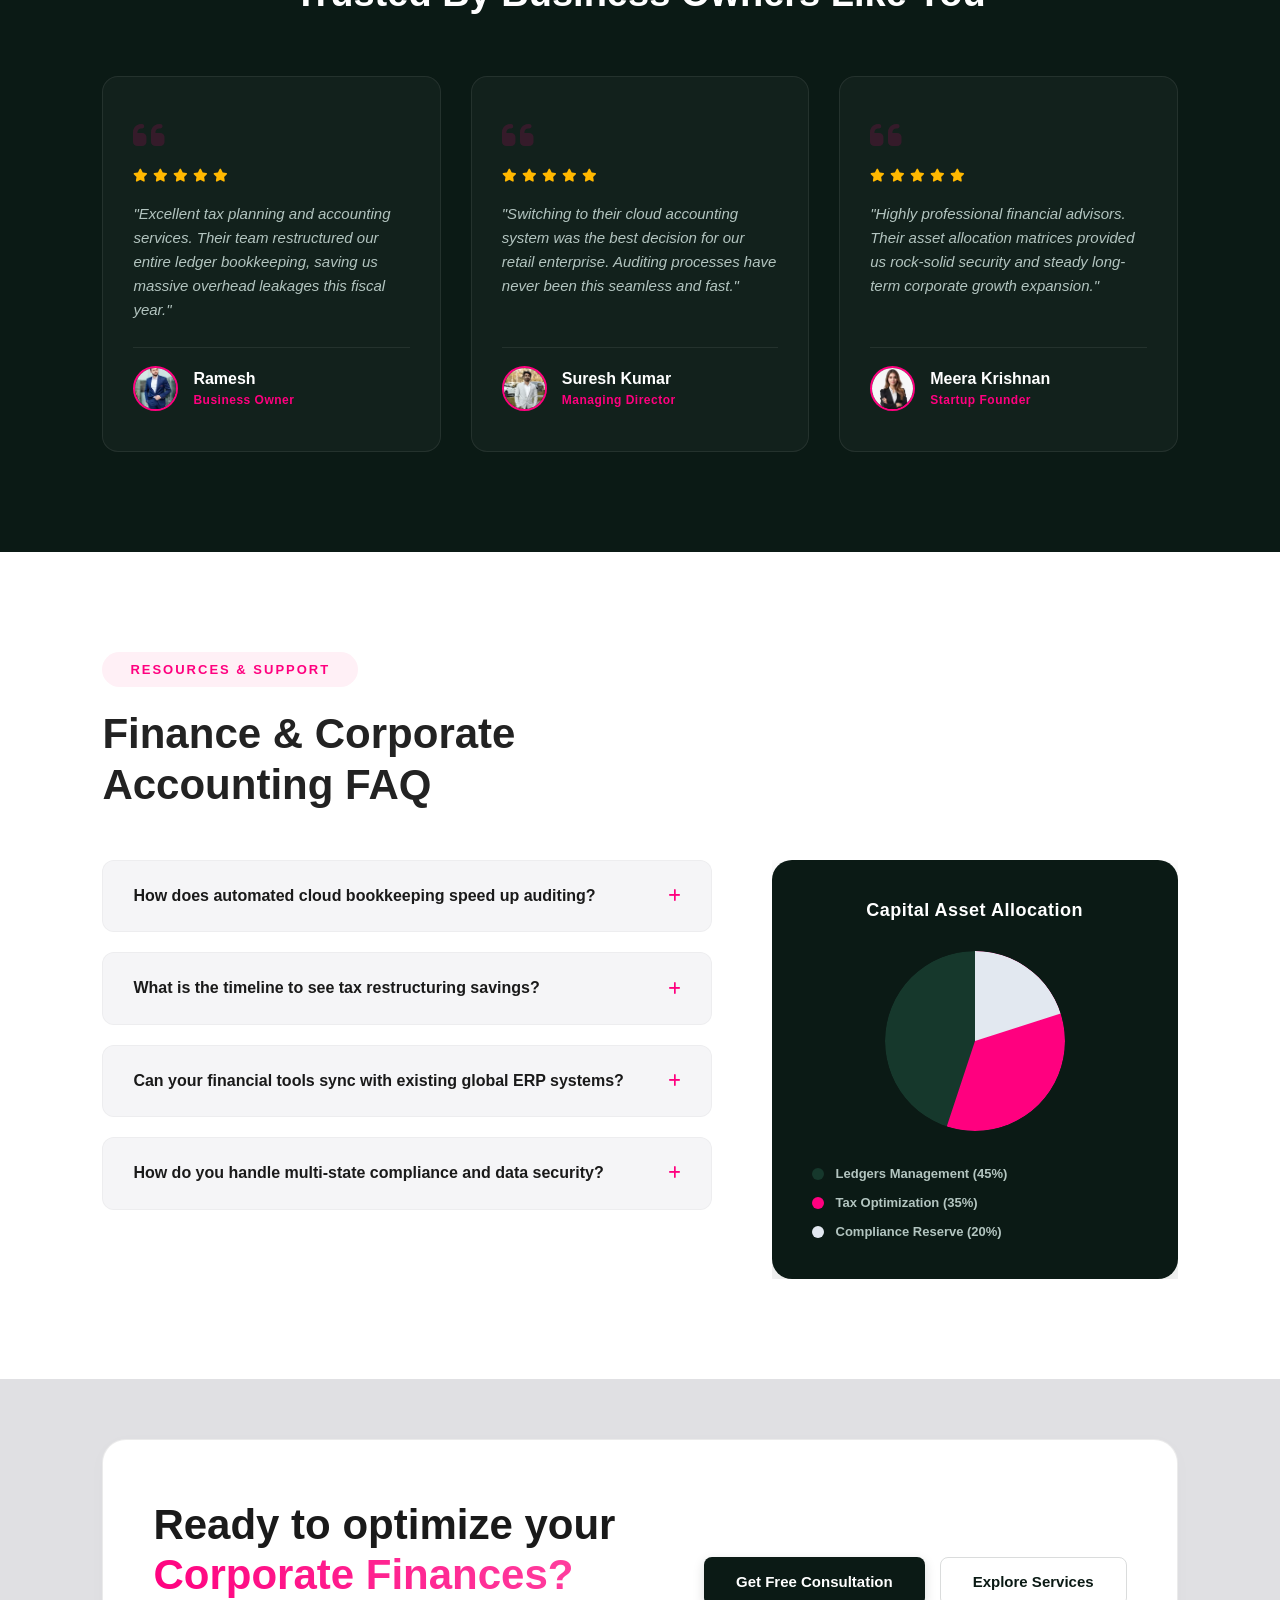
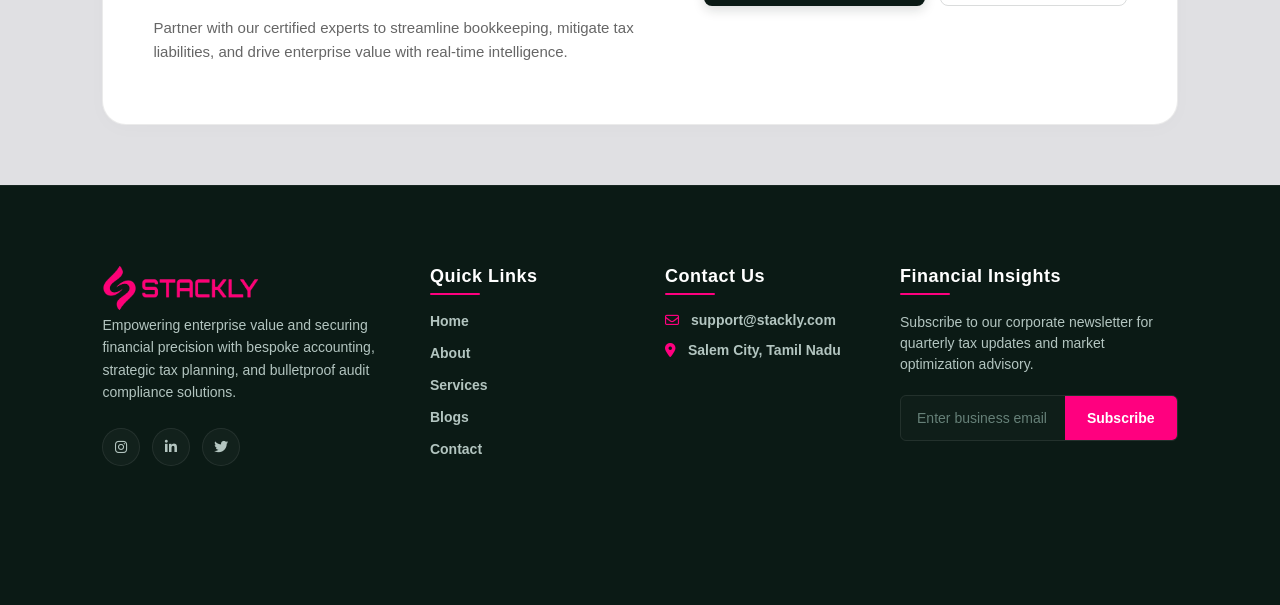
==== commit 6ff592b7: "Finance & Accounting" ====
--- a/index.html
+++ b/index.html
@@ -28,7 +28,7 @@
                 <li><a href="about.html">About</a></li>
                 <li><a href="service.html">Service</a></li>
                 <li><a href="blog.html">Blog</a></li>
-                <li><a href="#contact">Contact</a></li>
+                <li><a href="contact.html">Contact</a></li>
 
                 <li class="mobile-login">
                     <a href="login.html" class="login-btn">Login</a>
@@ -57,7 +57,8 @@
                 </h1>
 
                 <p class="subheadline">
-                    Delivering bespoke financial planning, corporate tax structuring, and dedicated accounting services to ensure your business thrives with clarity.
+                    Delivering bespoke financial planning, corporate tax structuring, and dedicated accounting services
+                    to ensure your business thrives with clarity.
                 </p>
 
                 <a href="404page.html" class="btn-primary">GET A FREE CONSULTATION ↗</a>
@@ -91,7 +92,8 @@
                     <div class="card-body">
                         <div class="card-category">ACCOUNTING</div>
                         <h3 class="card-title">Corporate Accounting</h3>
-                        <p class="card-desc">Comprehensive bookkeeping and financial reporting ensuring complete accuracy and compliance.</p>
+                        <p class="card-desc">Comprehensive bookkeeping and financial reporting ensuring complete
+                            accuracy and compliance.</p>
                     </div>
                 </div>
 
@@ -102,7 +104,8 @@
                     <div class="card-body">
                         <div class="card-category">TAXATION</div>
                         <h3 class="card-title">Tax Advisory</h3>
-                        <p class="card-desc">Strategic tax planning and preparation to minimize liabilities and maximize your returns.</p>
+                        <p class="card-desc">Strategic tax planning and preparation to minimize liabilities and maximize
+                            your returns.</p>
                     </div>
                 </div>
 
@@ -113,7 +116,8 @@
                     <div class="card-body">
                         <div class="card-category">COMPLIANCE</div>
                         <h3 class="card-title">Financial Auditing</h3>
-                        <p class="card-desc">Thorough independent audits to provide transparency and build trust with your stakeholders.</p>
+                        <p class="card-desc">Thorough independent audits to provide transparency and build trust with
+                            your stakeholders.</p>
                     </div>
                 </div>
 
@@ -124,7 +128,8 @@
                     <div class="card-body">
                         <div class="card-category">WEALTH</div>
                         <h3 class="card-title">Asset Management</h3>
-                        <p class="card-desc">Advanced asset allocation to preserve and systematically grow your corporate and personal wealth.</p>
+                        <p class="card-desc">Advanced asset allocation to preserve and systematically grow your
+                            corporate and personal wealth.</p>
                     </div>
                 </div>
 
@@ -135,7 +140,8 @@
                     <div class="card-body">
                         <div class="card-category">ADVISORY</div>
                         <h3 class="card-title">Business Consulting</h3>
-                        <p class="card-desc">Financial modeling and strategic consulting to guide your business through complex expansions.</p>
+                        <p class="card-desc">Financial modeling and strategic consulting to guide your business through
+                            complex expansions.</p>
                     </div>
                 </div>
 
@@ -146,7 +152,8 @@
                     <div class="card-body">
                         <div class="card-category">RISK</div>
                         <h3 class="card-title">Risk Management</h3>
-                        <p class="card-desc">Identifying, assessing, and mitigating financial risks to secure your business's long-term future.</p>
+                        <p class="card-desc">Identifying, assessing, and mitigating financial risks to secure your
+                            business's long-term future.</p>
                     </div>
                 </div>
 
@@ -157,7 +164,8 @@
                     <div class="card-body">
                         <div class="card-category">PAYROLL</div>
                         <h3 class="card-title">Payroll Services</h3>
-                        <p class="card-desc">Streamlined payroll processing ensuring accurate, timely payments and tax compliance.</p>
+                        <p class="card-desc">Streamlined payroll processing ensuring accurate, timely payments and tax
+                            compliance.</p>
                     </div>
                 </div>
 
@@ -193,7 +201,9 @@
 
                 <div class="tab-content-container">
                     <div class="tab-pane active" id="tab-bookkeeping">
-                        <p class="tab-desc">We manage your daily ledgers and balance sheets with mathematical precision, transforming raw enterprise transactions into structural financial intelligence dashboards.</p>
+                        <p class="tab-desc">We manage your daily ledgers and balance sheets with mathematical precision,
+                            transforming raw enterprise transactions into structural financial intelligence dashboards.
+                        </p>
                         <ul class="feature-list">
                             <li><i class="fas fa-check"></i> Automated Real-Time Ledgers</li>
                             <li><i class="fas fa-check"></i> Cash Flow Statement Optimization</li>
@@ -203,7 +213,8 @@
                     </div>
 
                     <div class="tab-pane" id="tab-taxation">
-                        <p class="tab-desc">Our corporate tax experts build proactive legal structures that mitigate liability risks while optimizing end-of-year returns inside local tax frameworks.</p>
+                        <p class="tab-desc">Our corporate tax experts build proactive legal structures that mitigate
+                            liability risks while optimizing end-of-year returns inside local tax frameworks.</p>
                         <ul class="feature-list">
                             <li><i class="fas fa-check"></i> Advanced Corporate Tax Structuring</li>
                             <li><i class="fas fa-check"></i> Local and Global Write-Off Planning</li>
@@ -213,7 +224,8 @@
                     </div>
 
                     <div class="tab-pane" id="tab-audit">
-                        <p class="tab-desc">Independent internal audits that secure transparent operations. We review, benchmark, and certify numbers to guarantee bulletproof regulatory protection.</p>
+                        <p class="tab-desc">Independent internal audits that secure transparent operations. We review,
+                            benchmark, and certify numbers to guarantee bulletproof regulatory protection.</p>
                         <ul class="feature-list">
                             <li><i class="fas fa-check"></i> Statutory Audit Preparedness</li>
                             <li><i class="fas fa-check"></i> Internal Compliance Controls</li>
@@ -230,8 +242,10 @@
     <section class="marquee-section">
         <div class="marquee-carousel">
             <div class="marquee-content" id="finance-marquee">
-                <span class="marquee-text">FINANCIAL ACCURACY &nbsp;•&nbsp; STRATEGIC TAX PLANNING &nbsp;•&nbsp; AUDIT COMPLIANCE &nbsp;•&nbsp; CORPORATE LEDGERS &nbsp;•&nbsp; CASH FLOW OPTIMIZATION &nbsp;•&nbsp;</span>
-                <span class="marquee-text">FINANCIAL ACCURACY &nbsp;•&nbsp; STRATEGIC TAX PLANNING &nbsp;•&nbsp; AUDIT COMPLIANCE &nbsp;•&nbsp; CORPORATE LEDGERS &nbsp;•&nbsp; CASH FLOW OPTIMIZATION &nbsp;•&nbsp;</span>
+                <span class="marquee-text">FINANCIAL ACCURACY &nbsp;•&nbsp; STRATEGIC TAX PLANNING &nbsp;•&nbsp; AUDIT
+                    COMPLIANCE &nbsp;•&nbsp; CORPORATE LEDGERS &nbsp;•&nbsp; CASH FLOW OPTIMIZATION &nbsp;•&nbsp;</span>
+                <span class="marquee-text">FINANCIAL ACCURACY &nbsp;•&nbsp; STRATEGIC TAX PLANNING &nbsp;•&nbsp; AUDIT
+                    COMPLIANCE &nbsp;•&nbsp; CORPORATE LEDGERS &nbsp;•&nbsp; CASH FLOW OPTIMIZATION &nbsp;•&nbsp;</span>
             </div>
         </div>
     </section>
@@ -258,7 +272,8 @@
                         <div class="member-badge">CA</div>
                         <h3 class="member-name">CA Rajesh Kumar</h3>
                         <p class="member-role">Senior Accountant</p>
-                        <p class="member-bio">Specialist in corporate ledger auditing and cloud bookkeeping strategy controls.</p>
+                        <p class="member-bio">Specialist in corporate ledger auditing and cloud bookkeeping strategy
+                            controls.</p>
                     </div>
                 </div>
 
@@ -274,7 +289,8 @@
                         <div class="member-badge">TAX</div>
                         <h3 class="member-name">Priya Sharma</h3>
                         <p class="member-role">Tax Consultant</p>
-                        <p class="member-bio">Expert in advanced local corporate tax structuring and fiscal liabilities minimization.</p>
+                        <p class="member-bio">Expert in advanced local corporate tax structuring and fiscal liabilities
+                            minimization.</p>
                     </div>
                 </div>
 
@@ -290,7 +306,8 @@
                         <div class="member-badge">WEALTH</div>
                         <h3 class="member-name">Arun Kumar</h3>
                         <p class="member-role">Financial Advisor</p>
-                        <p class="member-bio">Crafting bulletproof capital allocation matrices and long-term risk asset protection.</p>
+                        <p class="member-bio">Crafting bulletproof capital allocation matrices and long-term risk asset
+                            protection.</p>
                     </div>
                 </div>
 
@@ -319,7 +336,8 @@
                         <i class="fas fa-star"></i>
                     </div>
                     <p class="client-feedback">
-                        "Excellent tax planning and accounting services. Their team restructured our entire ledger bookkeeping, saving us massive overhead leakages this fiscal year."
+                        "Excellent tax planning and accounting services. Their team restructured our entire ledger
+                        bookkeeping, saving us massive overhead leakages this fiscal year."
                     </p>
                     <div class="client-profile">
                         <div class="client-avatar">
@@ -342,7 +360,8 @@
                         <i class="fas fa-star"></i>
                     </div>
                     <p class="client-feedback">
-                        "Switching to their cloud accounting system was the best decision for our retail enterprise. Auditing processes have never been this seamless and fast."
+                        "Switching to their cloud accounting system was the best decision for our retail enterprise.
+                        Auditing processes have never been this seamless and fast."
                     </p>
                     <div class="client-profile">
                         <div class="client-avatar">
@@ -365,7 +384,8 @@
                         <i class="fas fa-star"></i>
                     </div>
                     <p class="client-feedback">
-                        "Highly professional financial advisors. Their asset allocation matrices provided us rock-solid security and steady long-term corporate growth expansion."
+                        "Highly professional financial advisors. Their asset allocation matrices provided us rock-solid
+                        security and steady long-term corporate growth expansion."
                     </p>
                     <div class="client-profile">
                         <div class="client-avatar">
@@ -400,7 +420,9 @@
                             <div class="faq-symbol"><i class="fas fa-plus"></i></div>
                         </div>
                         <div class="faq-ans">
-                            <p>By shifting to continuous matching ledgers, raw transaction receipts are automatically sorted and balanced instantly. This ensures audit data is always ready, reducing processing timelines by up to 40%.</p>
+                            <p>By shifting to continuous matching ledgers, raw transaction receipts are automatically
+                                sorted and balanced instantly. This ensures audit data is always ready, reducing
+                                processing timelines by up to 40%.</p>
                         </div>
                     </div>
 
@@ -410,7 +432,9 @@
                             <div class="faq-symbol"><i class="fas fa-plus"></i></div>
                         </div>
                         <div class="faq-ans">
-                            <p>Most corporate enterprises see significant tax liability relief—averaging 15-22% reductions in operational overhead leakages—within the first two fiscal quarters after setup.</p>
+                            <p>Most corporate enterprises see significant tax liability relief—averaging 15-22%
+                                reductions in operational overhead leakages—within the first two fiscal quarters after
+                                setup.</p>
                         </div>
                     </div>
 
@@ -420,7 +444,8 @@
                             <div class="faq-symbol"><i class="fas fa-plus"></i></div>
                         </div>
                         <div class="faq-ans">
-                            <p>Absolutely. Our bookkeeping frameworks use an "API-first" layout, allowing seamless ledger sync with major ERP platforms like SAP, Oracle, and Microsoft Dynamics 365.</p>
+                            <p>Absolutely. Our bookkeeping frameworks use an "API-first" layout, allowing seamless
+                                ledger sync with major ERP platforms like SAP, Oracle, and Microsoft Dynamics 365.</p>
                         </div>
                     </div>
 
@@ -430,7 +455,9 @@
                             <div class="faq-symbol"><i class="fas fa-plus"></i></div>
                         </div>
                         <div class="faq-ans">
-                            <p>Our dedicated accounting advisors review all reporting procedures to guarantee adherence to sovereign tax laws, data encryption protocols, and global security benchmarks like SOC2 Type II.</p>
+                            <p>Our dedicated accounting advisors review all reporting procedures to guarantee adherence
+                                to sovereign tax laws, data encryption protocols, and global security benchmarks like
+                                SOC2 Type II.</p>
                         </div>
                     </div>
 
@@ -479,7 +506,8 @@
                     <span class="text-gradient">Corporate Finances?</span>
                 </h2>
                 <p class="cta-subtitle">
-                    Partner with our certified experts to streamline bookkeeping, mitigate tax liabilities, and drive enterprise value with real-time intelligence.
+                    Partner with our certified experts to streamline bookkeeping, mitigate tax liabilities, and drive
+                    enterprise value with real-time intelligence.
                 </p>
             </div>
 
@@ -497,7 +525,8 @@
                 <a href="index.html" class="footer-logo">
                     <img src="./asset/logo_rose-.webp" alt="Stackly Logo" class="brand-logo-img">
                 </a>
-                <p class="footer-desc">Empowering enterprise value and securing financial precision with bespoke accounting, strategic tax planning, and bulletproof audit compliance solutions.</p>
+                <p class="footer-desc">Empowering enterprise value and securing financial precision with bespoke
+                    accounting, strategic tax planning, and bulletproof audit compliance solutions.</p>
                 <div class="social-links">
                     <a href="404page.html"><i class="fab fa-instagram"></i></a>
                     <a href="404page.html"><i class="fab fa-linkedin-in"></i></a>
@@ -530,9 +559,10 @@
                 <form class="newsletter-form" id="newsletterForm">
                     <div class="input-group-wrapper">
                         <input type="email" id="emailInput" placeholder="Enter business email" required>
-                        <button type="submit" >Subscribe</button>
-                    </div>
-                    <div id="validationMessage" style="margin-top: 10px; font-size: 13px; font-weight: 600; display: none;"></div>
+                        <button type="submit">Subscribe</button>
+                    </div>
+                    <div id="validationMessage"
+                        style="margin-top: 10px; font-size: 13px; font-weight: 600; display: none;"></div>
                 </form>
             </div>
         </div>
@@ -554,47 +584,41 @@
     <script src="https://unpkg.com/aos@next/dist/aos.js"></script>
     <script src="script.js"></script>
     <script>
-          // ================= 🌟 FOOTER NEWSLETTER VALIDATION PROCESS 🌟 =================
-    const newsletterForm = document.getElementById('newsletterForm');
-    const validationMessage = document.getElementById('validationMessage');
-
-    // Email Check Regex Helper
-    function isValidNewsletterEmail(email) {
-        const emailRegexPattern = /^[^\s@]+@[^\s@]+\.[^\s@]+$/;
-        return emailRegexPattern.test(email);
-    }
-
-    if (newsletterForm) {
-        newsletterForm.addEventListener('submit', (e) => {
-            e.preventDefault(); 
-            const emailValue = document.getElementById('emailInput').value.trim();
-
-            if (emailValue === "") {
-                // Error: Empty Input
-                validationMessage.style.display = 'block';
-                validationMessage.style.color = '#fa5252'; // Error Red
-                validationMessage.textContent = "Email address is required!";
-            } 
-            else if (!isValidNewsletterEmail(emailValue)) {
-                // Error: Invalid Email Format
-                validationMessage.style.display = 'block';
-                validationMessage.style.color = '#fa5252'; // Error Red
-                validationMessage.textContent = "Please enter a valid business email!";
-            } 
-            else {
-                // Success: Valid Email - Redirects to 404 page
-                validationMessage.style.display = 'none';
-                window.location.href = '404page.html';
-            }
-
-            // Hide the error message automatically after 4 seconds
-            if (emailValue === "" || !isValidNewsletterEmail(emailValue)) {
-                setTimeout(() => {
+        const newsletterForm = document.getElementById('newsletterForm');
+        const validationMessage = document.getElementById('validationMessage');
+
+        function isValidNewsletterEmail(email) {
+            const emailRegexPattern = /^[^\s@]+@[^\s@]+\.[^\s@]+$/;
+            return emailRegexPattern.test(email);
+        }
+
+        if (newsletterForm) {
+            newsletterForm.addEventListener('submit', (e) => {
+                e.preventDefault();
+                const emailValue = document.getElementById('emailInput').value.trim();
+
+                if (emailValue === "") {
+                    validationMessage.style.display = 'block';
+                    validationMessage.style.color = '#fa5252';
+                    validationMessage.textContent = "Email address is required!";
+                }
+                else if (!isValidNewsletterEmail(emailValue)) {
+                    validationMessage.style.display = 'block';
+                    validationMessage.style.color = '#fa5252';
+                    validationMessage.textContent = "Please enter a valid business email!";
+                }
+                else {
                     validationMessage.style.display = 'none';
-                }, 4000);
-            }
-        });
-    }
+                    window.location.href = '404page.html';
+                }
+
+                if (emailValue === "" || !isValidNewsletterEmail(emailValue)) {
+                    setTimeout(() => {
+                        validationMessage.style.display = 'none';
+                    }, 4000);
+                }
+            });
+        }
     </script>
 </body>
 
--- a/style.css
+++ b/style.css
@@ -1,1571 +1,1340 @@
-/* Universal Reset */
-
 * {
-    margin: 0;
-    padding: 0;
-    box-sizing: border-box;
-    font-family: "Segoe UI", Tahoma, Geneva, Verdana, sans-serif;
+  margin: 0;
+  padding: 0;
+  box-sizing: border-box;
+  font-family: "Segoe UI", Tahoma, Geneva, Verdana, sans-serif;
 }
 
 body {
-    background-color: #ffffff;
-    overflow-x: hidden;
-}
-
-
-/* ==========================================================================
-   ================ NAVBAR FULL CSS (PREMIUM TRANSPARENT GLASS) =============
-   ========================================================================== */
-
-
-/* ==========================================================================
-   ========================= HERO SECTION DESIGN (DESKTOP) ==================
-   ========================================================================== */
+  background-color: #ffffff;
+  overflow-x: hidden;
+}
 
 .hero-section {
-    display: flex;
-    align-items: center;
-    justify-content: space-between;
-    /* Fixed top gap: 180px gives perfect breathing room under transparent fixed navbar */
-    padding: 180px 8% 80px 8%;
-    min-height: 85vh;
-    gap: 50px;
-    position: relative;
-    overflow: hidden;
-    overflow-x: hidden;
-    background-color: #dcdcdfde;
+  display: flex;
+  align-items: center;
+  justify-content: space-between;
+  padding: 180px 8% 80px 8%;
+  min-height: 85vh;
+  gap: 50px;
+  position: relative;
+  overflow: hidden;
+  overflow-x: hidden;
+  background-color: #dcdcdfde;
 }
 
 .hero-image {
-    width: 45%;
+  width: 45%;
 }
 
 .hero-image img {
+  width: 100%;
+  border-radius: 12px;
+  box-shadow: 0 10px 30px rgba(0, 0, 0, 0.08);
+}
+
+.hero-content {
+  width: 50%;
+  position: relative;
+  z-index: 10;
+}
+
+.eyebrow {
+  display: flex;
+  align-items: center;
+  gap: 15px;
+  font-size: 14px;
+  font-weight: 700;
+  color: #ff007f;
+  letter-spacing: 2px;
+  margin-bottom: 20px;
+}
+
+.eyebrow .line {
+  width: 40px;
+  height: 2px;
+  background-color: #ff007f;
+}
+
+.headline {
+  font-size: 56px;
+  line-height: 1.1;
+  color: #222222;
+  margin-bottom: 25px;
+}
+
+.subheadline {
+  font-size: 18px;
+  color: #666666;
+  line-height: 1.6;
+  margin-bottom: 35px;
+}
+
+.btn-primary {
+  display: inline-block;
+  padding: 15px 35px;
+  background-color: #ff007f;
+  color: #ffffff;
+  text-decoration: none;
+  font-weight: 600;
+  font-size: 16px;
+  border-radius: 5px;
+  transition: all 0.3s cubic-bezier(0.25, 0.8, 0.25, 1);
+  box-shadow: 0 5px 15px rgba(255, 0, 127, 0.3);
+}
+
+.btn-primary:hover {
+  background-color: #d6006b;
+  transform: translateY(-4px);
+  box-shadow: 0 8px 22px rgba(255, 0, 127, 0.45);
+}
+
+.feature-ticks {
+  display: flex;
+  gap: 20px;
+  margin-top: 40px;
+  flex-wrap: wrap;
+}
+
+.feature-ticks span {
+  font-size: 15px;
+  color: #444444;
+  font-weight: 600;
+}
+
+.feature-ticks i {
+  color: #ff007f;
+  margin-right: 5px;
+}
+
+@media (max-width: 900px) {
+  .hero-section {
+    flex-direction: column;
+    padding: 130px 6% 60px 6% !important;
+    text-align: center;
+    gap: 35px;
+    min-height: auto;
+  }
+  .hero-image {
     width: 100%;
-    border-radius: 12px;
-    box-shadow: 0 10px 30px rgba(0, 0, 0, 0.08);
-}
-
-.hero-content {
-    width: 50%;
-    position: relative;
-    z-index: 10;
-}
-
-.eyebrow {
-    display: flex;
-    align-items: center;
-    gap: 15px;
-    font-size: 14px;
-    font-weight: 700;
-    color: #ff007f;
-    letter-spacing: 2px;
-    margin-bottom: 20px;
-}
-
-.eyebrow .line {
-    width: 40px;
-    height: 2px;
-    background-color: #ff007f;
-}
-
-.headline {
-    font-size: 56px;
-    line-height: 1.1;
-    color: #222222;
-    margin-bottom: 25px;
-}
-
-.subheadline {
-    font-size: 18px;
-    color: #666666;
-    line-height: 1.6;
-    margin-bottom: 35px;
-}
-
-.btn-primary {
-    display: inline-block;
-    padding: 15px 35px;
-    background-color: #ff007f;
-    color: #ffffff;
-    text-decoration: none;
-    font-weight: 600;
-    font-size: 16px;
-    border-radius: 5px;
-    transition: all 0.3s cubic-bezier(0.25, 0.8, 0.25, 1);
-    box-shadow: 0 5px 15px rgba(255, 0, 127, 0.3);
-}
-
-.btn-primary:hover {
-    background-color: #d6006b;
-    transform: translateY(-4px);
-    box-shadow: 0 8px 22px rgba(255, 0, 127, 0.45);
-}
-
-.feature-ticks {
-    display: flex;
-    gap: 20px;
-    margin-top: 40px;
-    flex-wrap: wrap;
-}
-
-.feature-ticks span {
-    font-size: 15px;
-    color: #444444;
-    font-weight: 600;
-}
-
-.feature-ticks i {
-    color: #ff007f;
-    margin-right: 5px;
-}
-
-
-/* ==========================================================================
-   ================= NAVBAR & HERO MOBILE RESPONSIVENESS ====================
-   ========================================================================== */
-
-
-    /* HERO SECTION MOBILE ALIGNMENT OVERHAUL & FIXED GAP */
-    @media (max-width: 900px) {
-    .hero-section {
-        flex-direction: column;
-        /* Stacks image top and text below vertically */
-        padding: 130px 6% 60px 6% !important;
-        /* Perfect gap below navbar on phone devices */
-        text-align: center;
-        gap: 35px;
-        min-height: auto;
-    }
-    .hero-image {
-        width: 100%;
-        order: 1;
-        /* Photo comes first on mobile screens */
-    }
-    .hero-image img {
-        max-width: 90%;
-        margin: 0 auto;
-        display: block;
-    }
-    .hero-content {
-        width: 100%;
-        order: 2;
-        /* Text sits cleanly below image block */
-        display: flex;
-        flex-direction: column;
-        align-items: center;
-    }
-    /* Unified Pill Eyebrow Setup matching global aesthetic badges */
-    .eyebrow {
-        justify-content: center;
-        font-size: 12px;
-        padding: 8px 22px;
-        margin-bottom: 15px;
-        width: max-content;
-    }
-    .eyebrow .line {
-        display: none !important;
-        /* Hides old lines since we use capsule background layout */
-    }
-    .headline {
-        font-size: 32px;
-        /* Scale font size down beautifully on phone viewports */
-        line-height: 1.2;
-        margin-bottom: 18px;
-    }
-    .subheadline {
-        font-size: 15px;
-        line-height: 1.5;
-        margin-bottom: 25px;
-        max-width: 100%;
-    }
-    .btn-primary {
-        width: 80%;
-        /* Finger friendly tap actions click stretch bounds */
-        padding: 14px 0;
-        text-align: center;
-    }
-    .feature-ticks {
-        justify-content: center;
-        gap: 12px 20px;
-        margin-top: 30px;
-    }
-    .feature-ticks span {
-        font-size: 14px;
-    }
-}
-
-
-/* ================= SERVICES SECTION ================= */
-
-
-/* ================= SERVICES SECTION (DEEP DARK GREEN) ================= */
-
-.services-section {
-    padding: 80px 8%;
-    background-color: #11251ff8;
-    /* Premium Corporate Dark Green */
-}
-
-.services-header {
-    margin-bottom: 50px;
-}
-
-.section-eyebrow {
-    display: flex;
-    align-items: center;
-    gap: 15px;
-    font-size: 13px;
-    font-weight: 800;
-    color: #ff007f;
-    /* Neon Rose tag */
-    letter-spacing: 3px;
-    margin-bottom: 15px;
-    text-transform: uppercase;
-}
-
-.section-eyebrow .line {
-    width: 40px;
-    height: 3px;
-    background-color: #ff007f;
-    border-radius: 2px;
-}
-
-.section-title {
-    font-size: 38px;
-    line-height: 1.2;
-    color: #ffffff;
-    font-weight: 800;
-}
-
-
-/* Carousel Container Flex-Overdrive Wrapper */
-
-.services-carousel {
-    overflow: hidden;
+    order: 1;
+  }
+  .hero-image img {
+    max-width: 90%;
+    margin: 0 auto;
+    display: block;
+  }
+  .hero-content {
     width: 100%;
-    padding: 20px 0 40px 0;
-    display: flex;
-    /* Critical alignment force anchor */
-}
-
-
-/* Infinite Track Grid Assembly */
-
-.services-track {
-    display: flex;
-    gap: 25px;
-    width: max-content;
-    will-change: transform;
-    /* Boosts browser layer scroll rendering acceleration */
-}
-
-
-/* Card Design - Matched with Screenshot Specs */
-
-.service-card {
-    min-width: 280px;
-    max-width: 280px;
-    background-color: #ffffff;
-    border-radius: 16px;
-    overflow: hidden;
-    box-shadow: 0 10px 30px rgba(0, 0, 0, 0.2);
-    transition: all 0.4s cubic-bezier(0.25, 0.8, 0.25, 1);
-    border: 1px solid rgba(255, 255, 255, 0.08);
+    order: 2;
     display: flex;
     flex-direction: column;
-}
-
-
-/* Neon Rose Hover Glow for Cards */
+    align-items: center;
+  }
+  .eyebrow {
+    justify-content: center;
+    font-size: 12px;
+    padding: 8px 22px;
+    margin-bottom: 15px;
+    width: max-content;
+  }
+  .eyebrow .line {
+    display: none !important;
+  }
+  .headline {
+    font-size: 32px;
+    line-height: 1.2;
+    margin-bottom: 18px;
+  }
+  .subheadline {
+    font-size: 15px;
+    line-height: 1.5;
+    margin-bottom: 25px;
+    max-width: 100%;
+  }
+  .btn-primary {
+    width: 80%;
+    padding: 14px 0;
+    text-align: center;
+  }
+  .feature-ticks {
+    justify-content: center;
+    gap: 12px 20px;
+    margin-top: 30px;
+  }
+  .feature-ticks span {
+    font-size: 14px;
+  }
+}
+
+.services-section {
+  padding: 80px 8%;
+  background-color: #11251ff8;
+}
+
+.services-header {
+  margin-bottom: 50px;
+}
+
+.section-eyebrow {
+  display: flex;
+  align-items: center;
+  gap: 15px;
+  font-size: 13px;
+  font-weight: 800;
+  color: #ff007f;
+  letter-spacing: 3px;
+  margin-bottom: 15px;
+  text-transform: uppercase;
+}
+
+.section-eyebrow .line {
+  width: 40px;
+  height: 3px;
+  background-color: #ff007f;
+  border-radius: 2px;
+}
+
+.section-title {
+  font-size: 38px;
+  line-height: 1.2;
+  color: #ffffff;
+  font-weight: 800;
+}
+
+.services-carousel {
+  overflow: hidden;
+  width: 100%;
+  padding: 20px 0 40px 0;
+  display: flex;
+}
+
+.services-track {
+  display: flex;
+  gap: 25px;
+  width: max-content;
+  will-change: transform;
+}
+
+.service-card {
+  min-width: 280px;
+  max-width: 280px;
+  background-color: #ffffff;
+  border-radius: 16px;
+  overflow: hidden;
+  box-shadow: 0 10px 30px rgba(0, 0, 0, 0.2);
+  transition: all 0.4s cubic-bezier(0.25, 0.8, 0.25, 1);
+  border: 1px solid rgba(255, 255, 255, 0.08);
+  display: flex;
+  flex-direction: column;
+}
 
 .service-card:hover {
-    transform: translateY(-8px);
-    box-shadow: 0 20px 35px rgba(255, 0, 127, 0.25);
-    border-color: rgba(255, 0, 127, 0.3);
+  transform: translateY(-8px);
+  box-shadow: 0 20px 35px rgba(255, 0, 127, 0.25);
+  border-color: rgba(255, 0, 127, 0.3);
 }
 
 .card-image {
-    width: 100%;
-    height: 180px;
-    position: relative;
-    overflow: hidden;
+  width: 100%;
+  height: 180px;
+  position: relative;
+  overflow: hidden;
 }
 
 .card-image img {
-    width: 100%;
-    height: 100%;
-    object-fit: cover;
-    transition: transform 0.6s ease;
+  width: 100%;
+  height: 100%;
+  object-fit: cover;
+  transition: transform 0.6s ease;
 }
 
 .service-card:hover .card-image img {
-    transform: scale(1.05);
+  transform: scale(1.05);
 }
 
 .card-body {
-    padding: 25px 22px;
-    flex-grow: 1;
-    display: flex;
-    flex-direction: column;
-    background-color: #ffffff;
+  padding: 25px 22px;
+  flex-grow: 1;
+  display: flex;
+  flex-direction: column;
+  background-color: #ffffff;
 }
 
 .card-category {
-    font-size: 11px;
-    font-weight: 700;
-    color: #ff007f;
-    letter-spacing: 2px;
-    margin-bottom: 10px;
-    text-transform: uppercase;
+  font-size: 11px;
+  font-weight: 700;
+  color: #ff007f;
+  letter-spacing: 2px;
+  margin-bottom: 10px;
+  text-transform: uppercase;
 }
 
 .card-title {
-    font-size: 20px;
-    font-weight: 700;
-    color: #1a1a1a;
-    margin-bottom: 12px;
-    line-height: 1.3;
+  font-size: 20px;
+  font-weight: 700;
+  color: #1a1a1a;
+  margin-bottom: 12px;
+  line-height: 1.3;
 }
 
 .card-desc {
-    font-size: 14px;
-    color: #555555;
-    line-height: 1.6;
-}
-
-
-/* ================= SERVICES MOBILE RESPONSIVE ================= */
+  font-size: 14px;
+  color: #555555;
+  line-height: 1.6;
+}
 
 @media (max-width: 900px) {
-    .services-section {
-        padding: 60px 6%;
-    }
-    .section-title {
-        font-size: 28px !important;
-        text-align: center;
-    }
-    .services-header {
-        text-align: center;
-    }
-    .section-eyebrow {
-        justify-content: center;
-    }
-    .service-card {
-        min-width: 250px;
-        max-width: 250px;
-    }
-}
-
-
-/* ================= ABOUT SECTION ================= */
+  .services-section {
+    padding: 60px 6%;
+  }
+  .section-title {
+    font-size: 28px !important;
+    text-align: center;
+  }
+  .services-header {
+    text-align: center;
+  }
+  .section-eyebrow {
+    justify-content: center;
+  }
+  .service-card {
+    min-width: 250px;
+    max-width: 250px;
+  }
+}
 
 .about-section {
-    padding: 100px 8%;
-    background-color: #ffffff;
-    position: relative;
+  padding: 100px 8%;
+  background-color: #ffffff;
+  position: relative;
 }
 
 .about-container {
-    display: flex;
-    justify-content: space-between;
-    align-items: center;
-    gap: 80px;
-    overflow-x: hidden;
+  display: flex;
+  justify-content: space-between;
+  align-items: center;
+  gap: 80px;
+  overflow-x: hidden;
 }
 
 .about-left {
-    width: 45%;
-    position: relative;
+  width: 45%;
+  position: relative;
 }
 
 .about-image {
-    width: 100%;
-    border-radius: 16px;
-    overflow: hidden;
-    box-shadow: 0 15px 35px rgba(0, 0, 0, 0.08);
+  width: 100%;
+  border-radius: 16px;
+  overflow: hidden;
+  box-shadow: 0 15px 35px rgba(0, 0, 0, 0.08);
 }
 
 .about-image img {
-    width: 100%;
-    height: auto;
+  width: 100%;
+  height: auto;
+  display: block;
+  object-fit: cover;
+}
+
+.experience-circle {
+  position: absolute;
+  top: -30px;
+  left: -30px;
+  background-color: #ff007f;
+  color: #ffffff;
+  width: 140px;
+  height: 140px;
+  border-radius: 50%;
+  display: flex;
+  flex-direction: column;
+  justify-content: center;
+  align-items: center;
+  text-align: center;
+  box-shadow: 0 10px 25px rgba(255, 0, 127, 0.3);
+  z-index: 5;
+  border: 4px solid #ffffff;
+}
+
+.exp-number {
+  font-size: 36px;
+  font-weight: 800;
+  line-height: 1;
+}
+
+.exp-number .plus {
+  font-size: 24px;
+  color: #ffffff;
+}
+
+.exp-text {
+  font-size: 10px;
+  font-weight: 700;
+  letter-spacing: 1.5px;
+  margin-top: 5px;
+  line-height: 1.2;
+}
+
+.about-right {
+  width: 50%;
+}
+
+.about-right .section-eyebrow {
+  color: #ff007f;
+}
+
+.about-right .section-title {
+  color: #222222;
+  margin-bottom: 30px;
+}
+
+.about-tabs-container {
+  border-bottom: 2px solid #eeeeee;
+  margin-bottom: 30px;
+}
+
+.about-tabs {
+  display: flex;
+  gap: 25px;
+}
+
+.tab-btn {
+  padding: 12px 5px;
+  background: none;
+  border: none;
+  font-size: 13px;
+  font-weight: 700;
+  color: #888888;
+  cursor: pointer;
+  letter-spacing: 1.5px;
+  position: relative;
+  transition: all 0.3s ease;
+}
+
+.tab-btn:hover {
+  color: #ff007f;
+}
+
+.tab-btn.active {
+  color: #ff007f;
+}
+
+.tab-btn.active::after {
+  content: "";
+  position: absolute;
+  bottom: -2px;
+  left: 0;
+  width: 100%;
+  height: 3px;
+  background-color: #ff007f;
+  border-radius: 2px;
+}
+
+.tab-pane {
+  display: none;
+  opacity: 0;
+  transform: translateY(12px);
+  transition:
+    opacity 0.5s cubic-bezier(0.25, 0.8, 0.25, 1),
+    transform 0.5s cubic-bezier(0.25, 0.8, 0.25, 1);
+}
+
+.tab-pane.active {
+  display: block;
+  animation: smoothTabReveal 2s cubic-bezier(0.25, 0.8, 0.25, 1) forwards;
+}
+
+@keyframes smoothTabReveal {
+  0% {
+    opacity: 0;
+    transform: translateY(12px);
+  }
+  100% {
+    opacity: 1;
+    transform: translateY(0);
+  }
+}
+
+.tab-desc {
+  font-size: 15px;
+  color: #666666;
+  line-height: 1.7;
+  margin-bottom: 25px;
+}
+
+.feature-list {
+  list-style: none;
+  display: grid;
+  grid-template-columns: 1fr 1fr;
+  gap: 15px;
+}
+
+.feature-list li {
+  font-size: 14px;
+  color: #444444;
+  font-weight: 600;
+  display: flex;
+  align-items: center;
+  gap: 10px;
+}
+
+.feature-list li i {
+  color: #0b1a15;
+  font-size: 14px;
+}
+
+.marquee-section {
+  background-color: #0b1a15;
+  padding: 30px 0;
+  overflow: hidden;
+  width: 100%;
+  border-top: 1px solid rgba(255, 255, 255, 0.05);
+  border-bottom: 1px solid rgba(255, 255, 255, 0.05);
+}
+
+.marquee-carousel {
+  overflow: hidden;
+  width: 100%;
+  display: flex;
+}
+
+.marquee-content {
+  display: flex;
+  white-space: nowrap;
+  width: max-content;
+  gap: 0;
+  animation: textMarqueeScroll 20s linear infinite;
+}
+
+.marquee-section:hover .marquee-content {
+  animation-play-state: paused;
+}
+
+.marquee-text {
+  font-size: 20px;
+  font-weight: 800;
+  color: #ffffff;
+  letter-spacing: 3px;
+  text-transform: uppercase;
+  display: inline-block;
+  padding-right: 20px;
+}
+
+@keyframes textMarqueeScroll {
+  0% {
+    transform: translateX(0);
+  }
+  100% {
+    transform: translateX(-50%);
+  }
+}
+
+@media (max-width: 900px) {
+  .menu-toggle {
     display: block;
-    object-fit: cover;
-}
-
-.experience-circle {
+  }
+  .desktop-login {
+    display: none;
+  }
+  .mobile-login {
+    display: block;
+    margin-top: 15px;
+  }
+  .nav-center {
     position: absolute;
-    top: -30px;
-    left: -30px;
-    background-color: #ff007f;
-    color: #ffffff;
-    width: 140px;
-    height: 140px;
-    border-radius: 50%;
-    display: flex;
-    flex-direction: column;
-    justify-content: center;
-    align-items: center;
-    text-align: center;
-    box-shadow: 0 10px 25px rgba(255, 0, 127, 0.3);
-    z-index: 5;
-    border: 4px solid #ffffff;
-}
-
-.exp-number {
-    font-size: 36px;
-    font-weight: 800;
-    line-height: 1;
-}
-
-.exp-number .plus {
-    font-size: 24px;
-    color: #ffffff;
-}
-
-.exp-text {
-    font-size: 10px;
-    font-weight: 700;
-    letter-spacing: 1.5px;
-    margin-top: 5px;
-    line-height: 1.2;
-}
-
-.about-right {
-    width: 50%;
-}
-
-.about-right .section-eyebrow {
-    color: #ff007f;
-}
-
-.about-right .section-title {
-    color: #222222;
-    margin-bottom: 30px;
-}
-
-.about-tabs-container {
-    border-bottom: 2px solid #eeeeee;
-    margin-bottom: 30px;
-}
-
-.about-tabs {
-    display: flex;
-    gap: 25px;
-}
-
-.tab-btn {
-    padding: 12px 5px;
-    background: none;
-    border: none;
-    font-size: 13px;
-    font-weight: 700;
-    color: #888888;
-    cursor: pointer;
-    letter-spacing: 1.5px;
-    position: relative;
-    transition: all 0.3s ease;
-}
-
-.tab-btn:hover {
-    color: #ff007f;
-}
-
-.tab-btn.active {
-    color: #ff007f;
-}
-
-.tab-btn.active::after {
-    content: "";
-    position: absolute;
-    bottom: -2px;
+    top: 100%;
     left: 0;
     width: 100%;
-    height: 3px;
-    background-color: #ff007f;
-    border-radius: 2px;
-}
-
-.tab-pane {
-    display: none;
-    opacity: 0;
-    transform: translateY(12px);
-    transition: opacity 0.5s cubic-bezier(0.25, 0.8, 0.25, 1), transform 0.5s cubic-bezier(0.25, 0.8, 0.25, 1);
-}
-
-.tab-pane.active {
-    display: block;
-    animation: smoothTabReveal 2s cubic-bezier(0.25, 0.8, 0.25, 1) forwards;
-}
-
-@keyframes smoothTabReveal {
-    0% {
-        opacity: 0;
-        transform: translateY(12px);
-    }
-    100% {
-        opacity: 1;
-        transform: translateY(0);
-    }
-}
-
-.tab-desc {
-    font-size: 15px;
-    color: #666666;
-    line-height: 1.7;
-    margin-bottom: 25px;
-}
-
-.feature-list {
-    list-style: none;
-    display: grid;
-    grid-template-columns: 1fr 1fr;
-    gap: 15px;
-}
-
-.feature-list li {
-    font-size: 14px;
-    color: #444444;
-    font-weight: 600;
-    display: flex;
-    align-items: center;
-    gap: 10px;
-}
-
-.feature-list li i {
-    color: #0b1a15;
-    font-size: 14px;
-}
-
-
-/* ================= TEXT MARQUEE SECTION ================= */
-
-.marquee-section {
-    background-color: #0b1a15;
-    padding: 30px 0;
-    overflow: hidden;
-    width: 100%;
-    border-top: 1px solid rgba(255, 255, 255, 0.05);
-    border-bottom: 1px solid rgba(255, 255, 255, 0.05);
-}
-
-.marquee-carousel {
-    overflow: hidden;
-    width: 100%;
-    display: flex;
-}
-
-.marquee-content {
-    display: flex;
-    white-space: nowrap;
-    width: max-content;
-    gap: 0;
-    animation: textMarqueeScroll 20s linear infinite;
-}
-
-.marquee-section:hover .marquee-content {
-    animation-play-state: paused;
-}
-
-.marquee-text {
-    font-size: 20px;
-    font-weight: 800;
-    color: #ffffff;
-    letter-spacing: 3px;
-    text-transform: uppercase;
-    display: inline-block;
-    padding-right: 20px;
-}
-
-@keyframes textMarqueeScroll {
-    0% {
-        transform: translateX(0);
-    }
-    100% {
-        transform: translateX(-50%);
-    }
-}
-
-
-/* ================= PERFECT MOBILE RESPONSIVENESS FIX ================= */
-
-@media (max-width: 900px) {
-    /* Navbar Mobile Dropdown Fix */
-    .menu-toggle {
-        display: block;
-    }
-    .desktop-login {
-        display: none;
-    }
-    .mobile-login {
-        display: block;
-        margin-top: 15px;
-    }
-    .nav-center {
-        position: absolute;
-        top: 100%;
-        left: 0;
-        width: 100%;
-        background-color: #f5f5f7;
-        box-shadow: 0 10px 15px rgba(0, 0, 0, 0.05);
-        padding: 20px 0;
-        clip-path: polygon(0 0, 100% 0, 100% 0, 0 0);
-        transition: all 0.4s ease;
-        z-index: 1000;
-    }
-    .nav-center.active {
-        clip-path: polygon(0 0, 100% 0, 100% 100%, 0 100%);
-    }
-    .nav-center ul {
-        flex-direction: column;
-        gap: 20px;
-        align-items: center;
-        justify-content: center;
-    }
-    /* Hero Section - Fixed Overlaps */
-    .hero-section {
-        flex-direction: column;
-        padding: 60px 6%;
-        text-align: center;
-        gap: 40px;
-    }
-    .hero-image {
-        width: 100%;
-        order: 1;
-        /* Pushes image to top/first stack */
-    }
-    .hero-content {
-        width: 100%;
-        order: 2;
-    }
-    .eyebrow {
-        justify-content: center;
-    }
-    .feature-ticks {
-        justify-content: center;
-        gap: 15px;
-    }
-    .headline {
-        font-size: 34px;
-        line-height: 1.2;
-    }
-    .subheadline {
-        font-size: 16px;
-        margin-bottom: 25px;
-    }
-    .watermark {
-        display: none;
-    }
-    /* Services Section Mobile */
-    .services-section {
-        padding: 60px 6%;
-    }
-    .section-title {
-        font-size: 28px !important;
-        text-align: center;
-    }
-    .services-header {
-        text-align: center;
-    }
-    .section-eyebrow {
-        justify-content: center;
-    }
-    .service-card {
-        min-width: 250px;
-        /* Slight fluid downscaling */
-        max-width: 250px;
-    }
-    /* About Section - Stack Layout Fix */
-    .about-container {
-        flex-direction: column;
-        gap: 50px;
-        padding: 0;
-    }
-    .about-section {
-        padding: 60px 6%;
-    }
-    .about-left,
-    .about-right {
-        width: 100%;
-    }
-    .about-left {
-        padding-left: 0;
-        display: flex;
-        justify-content: center;
-    }
-    /* Floating experience circle fix for compact phone screens */
-    .experience-circle {
-        width: 110px;
-        height: 110px;
-        top: -20px;
-        left: 10px;
-    }
-    .exp-number {
-        font-size: 26px;
-    }
-    .exp-text {
-        font-size: 9px;
-    }
-    .about-tabs-container {
-        overflow-x: auto;
-        /* Adds horizontal swiping for tabs row if text spills */
-        padding-bottom: 5px;
-    }
-    .about-tabs {
-        gap: 15px;
-        width: max-content;
-    }
-    .tab-btn {
-        white-space: nowrap;
-        /* Stops tab words breaking into lines */
-        font-size: 12px;
-    }
-    .feature-list {
-        grid-template-columns: 1fr;
-        /* 1 single clear column list on tiny screens */
-        gap: 12px;
-    }
-    /* Marquee Text Scaling */
-    .marquee-section {
-        padding: 20px 0;
-    }
-    .marquee-text {
-        font-size: 15px;
-        letter-spacing: 2px;
-    }
-}
-
-
-/* ================= FAQ SECTION STRUCTURE ================= */
-
-.faq-sec {
-    padding: 100px 8%;
-    background-color: #ffffff;
-    /* Contrast break layout anchor */
-}
-
-.head-chips {
-    display: inline-block;
-    padding: 6px 16px;
-    background-color: rgba(255, 0, 127, 0.08);
-    color: #ff007f;
-    font-size: 12px;
-    font-weight: 700;
-    letter-spacing: 2px;
-    text-transform: uppercase;
-    border-radius: 50px;
-    margin-bottom: 20px;
-}
-
-.faq-head h1 {
-    font-size: 42px;
-    color: #222222;
-    line-height: 1.2;
-    margin-bottom: 50px;
-    font-weight: 800;
-}
-
-
-/* Two-Column Grid Setup */
-
-.faq-grid-wrapper {
-    display: grid;
-    grid-template-columns: 1.2fr 0.8fr;
-    /* Responsive proportions layout handles */
-    gap: 60px;
-    align-items: start;
-}
-
-.faq-container {
-    display: flex;
+    background-color: #f5f5f7;
+    box-shadow: 0 10px 15px rgba(0, 0, 0, 0.05);
+    padding: 20px 0;
+    clip-path: polygon(0 0, 100% 0, 100% 0, 0 0);
+    transition: all 0.4s ease;
+    z-index: 1000;
+  }
+  .nav-center.active {
+    clip-path: polygon(0 0, 100% 0, 100% 100%, 0 100%);
+  }
+  .nav-center ul {
     flex-direction: column;
     gap: 20px;
-    /* overflow-x: hidden; */
-}
-
-
-/* Accordion Elements Style Card UI */
+    align-items: center;
+    justify-content: center;
+  }
+  .hero-section {
+    flex-direction: column;
+    padding: 60px 6%;
+    text-align: center;
+    gap: 40px;
+  }
+  .hero-image {
+    width: 100%;
+    order: 1;
+  }
+  .hero-content {
+    width: 100%;
+    order: 2;
+  }
+  .eyebrow {
+    justify-content: center;
+  }
+  .feature-ticks {
+    justify-content: center;
+    gap: 15px;
+  }
+  .headline {
+    font-size: 34px;
+    line-height: 1.2;
+  }
+  .subheadline {
+    font-size: 16px;
+    margin-bottom: 25px;
+  }
+  .watermark {
+    display: none;
+  }
+  .services-section {
+    padding: 60px 6%;
+  }
+  .section-title {
+    font-size: 28px !important;
+    text-align: center;
+  }
+  .services-header {
+    text-align: center;
+  }
+  .section-eyebrow {
+    justify-content: center;
+  }
+  .service-card {
+    min-width: 250px;
+    max-width: 250px;
+  }
+  .about-container {
+    flex-direction: column;
+    gap: 50px;
+    padding: 0;
+  }
+  .about-section {
+    padding: 60px 6%;
+  }
+  .about-left,
+  .about-right {
+    width: 100%;
+  }
+  .about-left {
+    padding-left: 0;
+    display: flex;
+    justify-content: center;
+  }
+  .experience-circle {
+    width: 110px;
+    height: 110px;
+    top: -20px;
+    left: 10px;
+  }
+  .exp-number {
+    font-size: 26px;
+  }
+  .exp-text {
+    font-size: 9px;
+  }
+  .about-tabs-container {
+    overflow-x: auto;
+    padding-bottom: 5px;
+  }
+  .about-tabs {
+    gap: 15px;
+    width: max-content;
+  }
+  .tab-btn {
+    white-space: nowrap;
+    font-size: 12px;
+  }
+  .feature-list {
+    grid-template-columns: 1fr;
+    gap: 12px;
+  }
+  .marquee-section {
+    padding: 20px 0;
+  }
+  .marquee-text {
+    font-size: 15px;
+    letter-spacing: 2px;
+  }
+}
+
+.faq-sec {
+  padding: 100px 8%;
+  background-color: #ffffff;
+}
+
+.head-chips {
+  display: inline-block;
+  padding: 6px 16px;
+  background-color: rgba(255, 0, 127, 0.08);
+  color: #ff007f;
+  font-size: 12px;
+  font-weight: 700;
+  letter-spacing: 2px;
+  text-transform: uppercase;
+  border-radius: 50px;
+  margin-bottom: 20px;
+}
+
+.faq-head h1 {
+  font-size: 42px;
+  color: #222222;
+  line-height: 1.2;
+  margin-bottom: 50px;
+  font-weight: 800;
+}
+
+.faq-grid-wrapper {
+  display: grid;
+  grid-template-columns: 1.2fr 0.8fr;
+  gap: 60px;
+  align-items: start;
+}
+
+.faq-container {
+  display: flex;
+  flex-direction: column;
+  gap: 20px;
+}
 
 .faq-content {
-    background-color: #f5f5f7;
-    border-radius: 12px;
-    overflow: hidden;
-    border: 1px solid rgba(0, 0, 0, 0.03);
-    transition: all 0.3s ease;
+  background-color: #f5f5f7;
+  border-radius: 12px;
+  overflow: hidden;
+  border: 1px solid rgba(0, 0, 0, 0.03);
+  transition: all 0.3s ease;
 }
 
 .faq-header {
-    padding: 24px 30px;
-    display: flex;
-    justify-content: space-between;
-    align-items: center;
-    cursor: pointer;
-    gap: 20px;
+  padding: 24px 30px;
+  display: flex;
+  justify-content: space-between;
+  align-items: center;
+  cursor: pointer;
+  gap: 20px;
 }
 
 .faq-q {
-    font-size: 16px;
-    font-weight: 700;
-    color: #1a1a1a;
-    line-height: 1.4;
+  font-size: 16px;
+  font-weight: 700;
+  color: #1a1a1a;
+  line-height: 1.4;
 }
 
 .faq-symbol {
-    color: #ff007f;
-    font-size: 14px;
-    transition: transform 0.4s ease;
-}
-
-
-/* Answer Drawer Layout (Starts Closed with smooth transitions) */
+  color: #ff007f;
+  font-size: 14px;
+  transition: transform 0.4s ease;
+}
 
 .faq-ans {
-    max-height: 0;
-    overflow: hidden;
-    opacity: 0;
-    transition: max-height 0.4s cubic-bezier(0.25, 0.8, 0.25, 1), padding 0.4s ease, opacity 0.3s ease;
-    padding: 0 30px;
+  max-height: 0;
+  overflow: hidden;
+  opacity: 0;
+  transition:
+    max-height 0.4s cubic-bezier(0.25, 0.8, 0.25, 1),
+    padding 0.4s ease,
+    opacity 0.3s ease;
+  padding: 0 30px;
 }
 
 .faq-ans p {
-    font-size: 14px;
-    color: #555555;
-    line-height: 1.6;
-    padding-bottom: 24px;
-}
-
-
-/* Active State Styles (Applied when toggled by JavaScript) */
+  font-size: 14px;
+  color: #555555;
+  line-height: 1.6;
+  padding-bottom: 24px;
+}
 
 .faq-content.active {
-    background-color: #ffffff;
-    box-shadow: 0 10px 25px rgba(0, 0, 0, 0.06);
-    border-color: rgba(255, 0, 127, 0.15);
+  background-color: #ffffff;
+  box-shadow: 0 10px 25px rgba(0, 0, 0, 0.06);
+  border-color: rgba(255, 0, 127, 0.15);
 }
 
 .faq-content.active .faq-symbol {
-    transform: rotate(135deg);
-    /* Flips icon smoothly */
+  transform: rotate(135deg);
 }
 
 .faq-content.active .faq-ans {
-    opacity: 1;
-    /* max-height gets updated automatically via JS to match content dimensions */
-}
-
-
-/* ================= RIGHT SIDE: PIE CHART GRAPHICS UI ================= */
+  opacity: 1;
+}
 
 .faq-chart-visual {
-    width: 100%;
+  width: 100%;
+  overflow-x: hidden;
+}
+
+.chart-box {
+  background-color: #0b1a15;
+  border-radius: 20px;
+  padding: 40px 30px;
+  box-shadow: 0 15px 35px rgba(11, 26, 21, 0.15);
+  text-align: center;
+}
+
+.chart-box h3 {
+  color: #ffffff;
+  font-size: 18px;
+  font-weight: 700;
+  margin-bottom: 30px;
+  letter-spacing: 0.5px;
+}
+
+.svg-pie-wrapper {
+  width: 180px;
+  height: 180px;
+  margin: 0 auto 35px auto;
+}
+
+.pie-chart-graphic {
+  width: 100%;
+  height: 100%;
+  transform: rotate(-90deg);
+  border-radius: 50%;
+}
+
+.pie-chart-graphic circle {
+  fill: none;
+  stroke-width: 32;
+}
+
+.segment-bookkeeping {
+  stroke: #16382c;
+  stroke-dasharray: 100.5;
+  stroke-dashoffset: 0;
+}
+
+.segment-taxation {
+  stroke: #ff007f;
+  stroke-dasharray: 100.5;
+  stroke-dashoffset: 45.2;
+}
+
+.segment-audit {
+  stroke: #e2e8f0;
+  stroke-dasharray: 100.5;
+  stroke-dashoffset: 80.4;
+}
+
+.chart-legends {
+  display: flex;
+  flex-direction: column;
+  gap: 14px;
+  text-align: left;
+  padding-left: 10px;
+}
+
+.legend-item {
+  display: flex;
+  align-items: center;
+  gap: 12px;
+}
+
+.dot {
+  width: 12px;
+  height: 12px;
+  border-radius: 50%;
+  display: inline-block;
+}
+
+.dot-green {
+  background-color: #16382c;
+}
+
+.dot-pink {
+  background-color: #ff007f;
+}
+
+.dot-gray {
+  background-color: #e2e8f0;
+}
+
+.label-name {
+  color: #b3c5c0;
+  font-size: 13px;
+  font-weight: 600;
+}
+
+@media (max-width: 900px) {
+  .faq-sec {
+    padding: 60px 6%;
+  }
+  .faq-head h1 {
+    font-size: 32px;
+    margin-bottom: 35px;
+  }
+  .faq-grid-wrapper {
+    grid-template-columns: 1fr;
+    gap: 40px;
     overflow-x: hidden;
-}
-
-.chart-box {
-    background-color: #0b1a15;
-    /* Matching Dark Green Theme */
-    border-radius: 20px;
-    padding: 40px 30px;
-    box-shadow: 0 15px 35px rgba(11, 26, 21, 0.15);
-    text-align: center;
-}
-
-.chart-box h3 {
-    color: #ffffff;
-    font-size: 18px;
-    font-weight: 700;
-    margin-bottom: 30px;
-    letter-spacing: 0.5px;
-}
-
-
-/* SVG Circle Mathematics Configs */
-
-.svg-pie-wrapper {
-    width: 180px;
-    height: 180px;
-    margin: 0 auto 35px auto;
-}
-
-.pie-chart-graphic {
-    width: 100%;
-    height: 100%;
-    transform: rotate( -90deg);
-    /* Shifts charts start alignment up to top center apex */
-    border-radius: 50%;
-}
-
-.pie-chart-graphic circle {
-    fill: none;
-    stroke-width: 32;
-    /* Core radius thickness creates unified circle layout wedges */
-}
-
-
-/* Base Radius 16 -> Perimeter length is 2 * PI * 16 = ~100.5 */
-
-.segment-bookkeeping {
-    stroke: #16382c;
-    /* Distinct Deep Accent Sage Green */
-    stroke-dasharray: 100.5;
-    stroke-dashoffset: 0;
-}
-
-.segment-taxation {
-    stroke: #ff007f;
-    /* Neon Pink Slash */
-    stroke-dasharray: 100.5;
-    stroke-dashoffset: 45.2;
-    /* Mathematical 45% offset wrap index */
-}
-
-.segment-audit {
-    stroke: #e2e8f0;
-    /* Crisp Clean Off-White Compliance Reserve */
-    stroke-dasharray: 100.5;
-    stroke-dashoffset: 80.4;
-    /* Shifts base indexes forward */
-}
-
-
-/* Chart Legends List UI */
-
-.chart-legends {
-    display: flex;
-    flex-direction: column;
-    gap: 14px;
-    text-align: left;
-    padding-left: 10px;
-}
-
-.legend-item {
-    display: flex;
-    align-items: center;
-    gap: 12px;
-}
-
-.dot {
-    width: 12px;
-    height: 12px;
-    border-radius: 50%;
-    display: inline-block;
-}
-
-.dot-green {
-    background-color: #16382c;
-}
-
-.dot-pink {
-    background-color: #ff007f;
-}
-
-.dot-gray {
-    background-color: #e2e8f0;
-}
-
-.label-name {
-    color: #b3c5c0;
-    font-size: 13px;
-    font-weight: 600;
-}
-
-
-/* ================= FAQ MOBILE RESPONSIVENESS ================= */
-
-@media (max-width: 900px) {
-    .faq-sec {
-        padding: 60px 6%;
-    }
-    .faq-head h1 {
-        font-size: 32px;
-        margin-bottom: 35px;
-    }
-    /* Collapses double columns into a single flat vertical list stack */
-    .faq-grid-wrapper {
-        grid-template-columns: 1fr;
-        gap: 40px;
-        overflow-x: hidden;
-    }
-    .faq-header {
-        padding: 20px;
-    }
-    .faq-q {
-        font-size: 15px;
-    }
-    .chart-box {
-        padding: 30px 20px;
-    }
-    .svg-pie-wrapper {
-        width: 150px;
-        height: 150px;
-    }
-}
-
-
-/* ================= UNIFIED BADGE HEADING STYLE ================= */
-
-
-/* This handles Hero Eyebrow, Services Eyebrow, About Eyebrow, and FAQ Chips */
+  }
+  .faq-header {
+    padding: 20px;
+  }
+  .faq-q {
+    font-size: 15px;
+  }
+  .chart-box {
+    padding: 30px 20px;
+  }
+  .svg-pie-wrapper {
+    width: 150px;
+    height: 150px;
+  }
+}
 
 .eyebrow,
 .section-eyebrow,
 .head-chips {
-    display: inline-flex;
-    align-items: center;
-    justify-content: center;
-    padding: 10px 28px;
-    /* Balanced spacing around text */
-    background-color: #fff0f6;
-    /* Very soft premium pink background */
-    color: #ff007f;
-    /* Strong Neon Rose bold text */
-    font-size: 13px;
-    font-weight: 700;
-    letter-spacing: 2px;
-    /* Elegant spaced type spacing */
-    text-transform: uppercase;
-    border-radius: 50px;
-    /* Perfect round oval capsule pill shape */
-    margin-bottom: 22px;
-    border: none;
-    width: max-content;
-    /* Shrinks container boundary tight to text size */
-}
-
-
-/* Remove old structural line lines since we have the pill background now */
+  display: inline-flex;
+  align-items: center;
+  justify-content: center;
+  padding: 10px 28px;
+  background-color: #fff0f6;
+  color: #ff007f;
+  font-size: 13px;
+  font-weight: 700;
+  letter-spacing: 2px;
+  text-transform: uppercase;
+  border-radius: 50px;
+  margin-bottom: 22px;
+  border: none;
+  width: max-content;
+}
 
 .eyebrow .line,
 .section-eyebrow .line {
-    display: none !important;
-}
-
-
-/* Center alignment patches for dark sections header blocks */
+  display: none !important;
+}
 
 .services-header,
 .faq-head {
-    display: flex;
+  display: flex;
+  flex-direction: column;
+  width: 100%;
+}
+
+.cta-section {
+  padding: 60px 8%;
+  background-color: #dcdcdfde;
+  width: 100%;
+  display: flex;
+  justify-content: center;
+}
+
+.cta-container-box {
+  width: 100%;
+  max-width: 1200px;
+  background-color: #ffffff;
+  border: 1px solid rgba(0, 0, 0, 0.08);
+  border-radius: 24px;
+  padding: 60px 50px;
+  display: flex;
+  justify-content: space-between;
+  align-items: center;
+  gap: 40px;
+  box-shadow: 0 4px 20px rgba(0, 0, 0, 0.02);
+}
+
+.cta-content-left {
+  text-align: left;
+  max-width: 60%;
+}
+
+.cta-title {
+  font-size: 42px;
+  font-weight: 800;
+  color: #1a1a1a;
+  line-height: 1.2;
+  margin-bottom: 15px;
+}
+
+.text-gradient {
+  background: linear-gradient(45deg, #ff007f, #ff409f);
+  -webkit-background-clip: text;
+  -webkit-text-fill-color: transparent;
+}
+
+.cta-subtitle {
+  font-size: 15px;
+  color: #666666;
+  line-height: 1.6;
+}
+
+.cta-actions-right {
+  display: flex;
+  align-items: center;
+  gap: 15px;
+  min-width: max-content;
+}
+
+.btn-primary-dark {
+  display: inline-block;
+  padding: 16px 32px;
+  background-color: #0b1a15;
+  color: #ffffff;
+  text-decoration: none;
+  font-weight: 700;
+  font-size: 15px;
+  border-radius: 8px;
+  transition: all 0.3s cubic-bezier(0.25, 0.8, 0.25, 1);
+  box-shadow: 0 4px 12px rgba(11, 26, 21, 0.15);
+}
+
+.btn-primary-dark:hover {
+  background-color: #ff007f;
+  color: #ffffff;
+  transform: translateY(-3px);
+  box-shadow: 0 8px 20px rgba(255, 0, 127, 0.3);
+}
+
+.btn-secondary-dark {
+  display: inline-block;
+  padding: 15px 32px;
+  background-color: transparent;
+  color: #0b1a15;
+  text-decoration: none;
+  font-weight: 700;
+  font-size: 15px;
+  border-radius: 8px;
+  border: 1px solid rgba(11, 26, 21, 0.15);
+  transition: all 0.3s cubic-bezier(0.25, 0.8, 0.25, 1);
+}
+
+.btn-secondary-dark:hover {
+  border-color: #ff007f;
+  color: #ff007f;
+  transform: translateY(-3px);
+  background-color: rgba(255, 0, 127, 0.02);
+}
+
+@media (max-width: 900px) {
+  .cta-section {
+    padding: 40px 5%;
+  }
+  .cta-container-box {
     flex-direction: column;
-    /* align-items: center; Centers the pill badge perfectly in the middle */
-    /* text-align: center; */
+    padding: 40px 30px;
+    text-align: center;
+    gap: 30px;
+  }
+  .cta-content-left {
+    max-width: 100%;
+    text-align: center;
+  }
+  .cta-title {
+    font-size: 28px;
+  }
+  .cta-subtitle {
+    font-size: 14px;
+  }
+  .cta-actions-right {
+    flex-direction: column;
     width: 100%;
-}
-
-
-/* ================= CTA BOX SECTION DESIGN ================= */
-
-.cta-section {
-    padding: 60px 8%;
-    background-color: #dcdcdfde;
-    /* Clean white base so the gray box pops out */
+    gap: 12px;
+  }
+  .btn-primary-dark,
+  .btn-secondary-dark {
     width: 100%;
-    display: flex;
-    justify-content: center;
-}
-
-
-/* The Curved Gray Box Container from Screenshot */
-
-.cta-container-box {
-    width: 100%;
-    max-width: 1200px;
-    background-color: #ffffff;
-    /* Requested gray background color */
-    border: 1px solid rgba(0, 0, 0, 0.08);
-    /* Clean thin outline stroke border */
-    border-radius: 24px;
-    /* Smooth elegant round card curves */
-    padding: 60px 50px;
-    display: flex;
-    justify-content: space-between;
-    align-items: center;
-    gap: 40px;
-    box-shadow: 0 4px 20px rgba(0, 0, 0, 0.02);
-}
-
-.cta-content-left {
-    text-align: left;
-    max-width: 60%;
-}
-
-.cta-title {
-    font-size: 42px;
-    font-weight: 800;
-    color: #1a1a1a;
-    line-height: 1.2;
-    margin-bottom: 15px;
-}
-
-
-/* Gradient accent for text highlights */
-
-.text-gradient {
-    background: linear-gradient(45deg, #ff007f, #ff409f);
-    -webkit-background-clip: text;
-    -webkit-text-fill-color: transparent;
-}
-
-.cta-subtitle {
-    font-size: 15px;
-    color: #666666;
-    line-height: 1.6;
-}
-
-
-/* Right Buttons Grid Assembly */
-
-.cta-actions-right {
-    display: flex;
-    align-items: center;
-    gap: 15px;
-    min-width: max-content;
-}
-
-
-/* Dark Accent Buttons matching the screenshot theme */
-
-.btn-primary-dark {
-    display: inline-block;
-    padding: 16px 32px;
-    background-color: #0b1a15;
-    /* Premium Deep Dark Green */
-    color: #ffffff;
-    text-decoration: none;
-    font-weight: 700;
-    font-size: 15px;
-    border-radius: 8px;
-    transition: all 0.3s cubic-bezier(0.25, 0.8, 0.25, 1);
-    box-shadow: 0 4px 12px rgba(11, 26, 21, 0.15);
-}
-
-.btn-primary-dark:hover {
-    background-color: #ff007f;
-    /* Neon rose shift pop on hover */
-    color: #ffffff;
-    transform: translateY(-3px);
-    box-shadow: 0 8px 20px rgba(255, 0, 127, 0.3);
-}
-
-.btn-secondary-dark {
-    display: inline-block;
-    padding: 15px 32px;
-    background-color: transparent;
-    color: #0b1a15;
-    text-decoration: none;
-    font-weight: 700;
-    font-size: 15px;
-    border-radius: 8px;
-    border: 1px solid rgba(11, 26, 21, 0.15);
-    transition: all 0.3s cubic-bezier(0.25, 0.8, 0.25, 1);
-}
-
-.btn-secondary-dark:hover {
-    border-color: #ff007f;
-    color: #ff007f;
-    transform: translateY(-3px);
-    background-color: rgba(255, 0, 127, 0.02);
-}
-
-
-/* ================= CTA BOX RESPONSIVENESS ================= */
+    text-align: center;
+  }
+}
+
+.team-section {
+  padding: 100px 8%;
+  background-color: #dcdcdfde;
+  width: 100%;
+}
+
+.team-header {
+  display: flex;
+  flex-direction: column;
+  align-items: center;
+  text-align: center;
+  margin-bottom: 60px;
+  width: 100%;
+}
+
+.team-header .section-title {
+  color: #222222;
+  font-size: 38px;
+  font-weight: 800;
+}
+
+.team-grid {
+  display: grid;
+  grid-template-columns: repeat(3, 1fr);
+  gap: 30px;
+  max-width: 1200px;
+  margin: 0 auto;
+}
+
+.team-card {
+  background-color: #f5f5f7;
+  border: 1px solid rgba(0, 0, 0, 0.05);
+  border-radius: 16px;
+  overflow: hidden;
+  transition: all 0.4s cubic-bezier(0.25, 0.8, 0.25, 1);
+  display: flex;
+  flex-direction: column;
+}
+
+.team-card:hover {
+  transform: translateY(-8px);
+  box-shadow: 0 15px 35px rgba(0, 0, 0, 0.08);
+  border-color: rgba(255, 0, 127, 0.2);
+}
+
+.member-image-wrapper {
+  width: 100%;
+  height: 260px;
+  position: relative;
+  overflow: hidden;
+  background-color: #e2e8f0;
+}
+
+.member-image-wrapper img {
+  width: 100%;
+  height: 100%;
+  object-fit: cover;
+  transition: transform 0.5s ease;
+}
+
+.team-card:hover .member-image-wrapper img {
+  transform: scale(1.04);
+}
+
+.member-social-overlay {
+  position: absolute;
+  top: 0;
+  left: 0;
+  width: 100%;
+  height: 100%;
+  background: linear-gradient(
+    to top,
+    rgba(11, 26, 21, 0.85) 0%,
+    transparent 100%
+  );
+  display: flex;
+  justify-content: center;
+  align-items: flex-end;
+  padding-bottom: 25px;
+  gap: 15px;
+  opacity: 0;
+  transition: opacity 0.4s ease;
+}
+
+.team-card:hover .member-social-overlay {
+  opacity: 1;
+}
+
+.social-icon {
+  width: 40px;
+  height: 40px;
+  border-radius: 50%;
+  background-color: #ffffff;
+  color: #0b1a15;
+  display: flex;
+  justify-content: center;
+  align-items: center;
+  text-decoration: none;
+  font-size: 15px;
+  transition: all 0.3s ease;
+}
+
+.social-icon:hover {
+  background-color: #ff007f;
+  color: #ffffff;
+  transform: translateY(-3px);
+}
+
+.member-info {
+  padding: 25px 22px;
+  position: relative;
+  flex-grow: 1;
+  display: flex;
+  flex-direction: column;
+}
+
+.member-badge {
+  position: absolute;
+  top: -15px;
+  right: 25px;
+  background-color: #0b1a15;
+  color: #ffffff;
+  font-size: 10px;
+  font-weight: 800;
+  padding: 5px 12px;
+  border-radius: 30px;
+  letter-spacing: 1px;
+  box-shadow: 0 4px 10px rgba(0, 0, 0, 0.1);
+}
+
+.member-name {
+  font-size: 20px;
+  font-weight: 700;
+  color: #1a1a1a;
+  margin-bottom: 6px;
+}
+
+.member-role {
+  font-size: 13px;
+  font-weight: 700;
+  color: #ff007f;
+  text-transform: uppercase;
+  letter-spacing: 1px;
+  margin-bottom: 14px;
+}
+
+.member-bio {
+  font-size: 13px;
+  color: #666666;
+  line-height: 1.5;
+}
 
 @media (max-width: 900px) {
-    .cta-section {
-        padding: 40px 5%;
-    }
-    .cta-container-box {
-        flex-direction: column;
-        /* Stacks layout element boxes on mobile viewports */
-        padding: 40px 30px;
-        text-align: center;
-        gap: 30px;
-    }
-    .cta-content-left {
-        max-width: 100%;
-        text-align: center;
-    }
-    .cta-title {
-        font-size: 28px;
-    }
-    .cta-subtitle {
-        font-size: 14px;
-    }
-    .cta-actions-right {
-        flex-direction: column;
-        width: 100%;
-        gap: 12px;
-    }
-    .btn-primary-dark,
-    .btn-secondary-dark {
-        width: 100%;
-        text-align: center;
-    }
-}
-
-
-/* ================= OUR TEAM SECTION DESIGN ================= */
-
-.team-section {
-    padding: 100px 8%;
-    background-color: #dcdcdfde;
-    /* Alternating clean white backdrop background */
-    width: 100%;
-}
-
-.team-header {
-    display: flex;
-    flex-direction: column;
-    align-items: center;
-    text-align: center;
-    margin-bottom: 60px;
-    width: 100%;
-}
-
-.team-header .section-title {
-    color: #222222;
-    font-size: 38px;
-    font-weight: 800;
-}
-
-
-/* 3-Column Balanced Layout Grid Matrix */
-
-.team-grid {
-    display: grid;
-    grid-template-columns: repeat(3, 1fr);
+  .team-section {
+    padding: 60px 6%;
+  }
+  .team-header .section-title {
+    font-size: 28px;
+  }
+  .team-grid {
+    grid-template-columns: 1fr;
     gap: 30px;
-    max-width: 1200px;
-    margin: 0 auto;
-}
-
-
-/* Individual Team Professional Card Container Layout */
-
-.team-card {
-    background-color: #f5f5f7;
-    /* Matching our gray container palette theme color */
-    border: 1px solid rgba(0, 0, 0, 0.05);
-    border-radius: 16px;
-    overflow: hidden;
-    transition: all 0.4s cubic-bezier(0.25, 0.8, 0.25, 1);
-    display: flex;
-    flex-direction: column;
-}
-
-
-/* Premium Card Hover Mechanics Scale Shift */
-
-.team-card:hover {
-    transform: translateY(-8px);
-    box-shadow: 0 15px 35px rgba(0, 0, 0, 0.08);
-    border-color: rgba( 255, 0, 127, 0.2);
-    /* Soft pink line tracking accent glow */
-}
-
-
-/* Image Wrapper with Social Icons Overlay Track handles */
-
-.member-image-wrapper {
-    width: 100%;
-    height: 260px;
-    position: relative;
-    overflow: hidden;
-    background-color: #e2e8f0;
-}
-
-.member-image-wrapper img {
-    width: 100%;
-    height: 100%;
-    object-fit: cover;
-    transition: transform 0.5s ease;
-}
-
-.team-card:hover .member-image-wrapper img {
-    transform: scale(1.04);
-}
-
-
-/* Hidden Social Media Interaction Overlay Slide Drawer Panel */
-
-.member-social-overlay {
-    position: absolute;
-    top: 0;
-    left: 0;
-    width: 100%;
-    height: 100%;
-    background: linear-gradient( to top, rgba(11, 26, 21, 0.85) 0%, transparent 100%);
-    display: flex;
-    justify-content: center;
-    align-items: flex-end;
-    padding-bottom: 25px;
-    gap: 15px;
-    opacity: 0;
-    transition: opacity 0.4s ease;
-}
-
-.team-card:hover .member-social-overlay {
-    opacity: 1;
-    /* Reveals icons on hover cleanly */
-}
-
-.social-icon {
-    width: 40px;
-    height: 40px;
-    border-radius: 50%;
-    background-color: #ffffff;
-    color: #0b1a15;
-    display: flex;
-    justify-content: center;
-    align-items: center;
-    text-decoration: none;
-    font-size: 15px;
-    transition: all 0.3s ease;
-}
-
-.social-icon:hover {
-    background-color: #ff007f;
-    /* Neon rose pop highlight conversion */
-    color: #ffffff;
-    transform: translateY(-3px);
-}
-
-
-/* Typography Details Configuration Frame */
-
-.member-info {
-    padding: 25px 22px;
-    position: relative;
-    flex-grow: 1;
-    display: flex;
-    flex-direction: column;
-}
-
-
-/* Professional Micro Badge Tags handles */
-
-.member-badge {
-    position: absolute;
-    top: -15px;
-    right: 25px;
-    background-color: #0b1a15;
-    /* Dark Green Credentials Label UI */
-    color: #ffffff;
-    font-size: 10px;
-    font-weight: 800;
-    padding: 5px 12px;
-    border-radius: 30px;
-    letter-spacing: 1px;
-    box-shadow: 0 4px 10px rgba(0, 0, 0, 0.1);
-}
-
-.member-name {
-    font-size: 20px;
-    font-weight: 700;
-    color: #1a1a1a;
-    margin-bottom: 6px;
-}
-
-.member-role {
-    font-size: 13px;
-    font-weight: 700;
-    color: #ff007f;
-    /* Neon Pink Role Highlights Tracking */
-    text-transform: uppercase;
-    letter-spacing: 1px;
-    margin-bottom: 14px;
-}
-
-.member-bio {
-    font-size: 13px;
-    color: #666666;
-    line-height: 1.5;
-}
-
-
-/* ================= TEAM MOBILE RESPONSIVENESS ================= */
+  }
+  .member-image-wrapper {
+    height: 280px;
+  }
+}
+
+.testimonials-section {
+  padding: 100px 8%;
+  background-color: #0b1a15;
+  width: 100%;
+  border-top: 1px solid rgba(255, 255, 255, 0.05);
+}
+
+.testimonials-header {
+  display: flex;
+  flex-direction: column;
+  align-items: center;
+  text-align: center;
+  margin-bottom: 60px;
+  width: 100%;
+}
+
+.testimonials-header .section-title {
+  color: #ffffff;
+  font-size: 38px;
+  font-weight: 800;
+}
+
+.testimonials-grid {
+  display: grid;
+  grid-template-columns: repeat(3, 1fr);
+  gap: 30px;
+  max-width: 1200px;
+  margin: 0 auto;
+}
+
+.testimonial-card {
+  background-color: rgba(255, 255, 255, 0.03);
+  border: 1px solid rgba(255, 255, 255, 0.08);
+  border-radius: 16px;
+  padding: 40px 30px;
+  position: relative;
+  display: flex;
+  flex-direction: column;
+  transition: all 0.4s cubic-bezier(0.25, 0.8, 0.25, 1);
+}
+
+.testimonial-card:hover {
+  transform: translateY(-8px);
+  background-color: rgba(255, 255, 255, 0.05);
+  border-color: rgba(255, 0, 127, 0.3);
+  box-shadow: 0 15px 35px rgba(255, 0, 127, 0.1);
+}
+
+.quote-icon {
+  color: rgba(255, 0, 127, 0.15);
+  font-size: 36px;
+  margin-bottom: 15px;
+  line-height: 1;
+}
+
+.rating-stars {
+  display: flex;
+  gap: 5px;
+  color: #ffb800;
+  font-size: 13px;
+  margin-bottom: 20px;
+}
+
+.client-feedback {
+  font-size: 15px;
+  color: #b3c5c0;
+  line-height: 1.6;
+  font-style: italic;
+  margin-bottom: 25px;
+  flex-grow: 1;
+}
+
+.client-profile {
+  display: flex;
+  align-items: center;
+  gap: 15px;
+  border-top: 1px solid rgba(255, 255, 255, 0.08);
+  padding-top: 18px;
+}
+
+.client-avatar {
+  width: 45px;
+  height: 45px;
+  border-radius: 50%;
+  overflow: hidden;
+  border: 2px solid #ff007f;
+  flex-shrink: 0;
+}
+
+.client-avatar img {
+  width: 100%;
+  height: 100%;
+  object-fit: cover;
+}
+
+.client-name {
+  font-size: 16px;
+  font-weight: 700;
+  color: #ffffff;
+  margin-bottom: 2px;
+}
+
+.client-role {
+  font-size: 12px;
+  font-weight: 600;
+  color: #ff007f;
+  letter-spacing: 0.5px;
+}
 
 @media (max-width: 900px) {
-    .team-section {
-        padding: 60px 6%;
-    }
-    .team-header .section-title {
-        font-size: 28px;
-    }
-    /* Collapse 3 columns grids layouts flatly into single row blocks stacking */
-    .team-grid {
-        grid-template-columns: 1fr;
-        gap: 30px;
-    }
-    .member-image-wrapper {
-        height: 280px;
-        /* Enhanced proportional scale viewports on mobile devices */
-    }
-}
-
-
-/* ================= TESTIMONIALS SECTION DESIGN ================= */
-
-.testimonials-section {
-    padding: 100px 8%;
-    background-color: #0b1a15;
-    /* Premium Corporate Deep Dark Green */
-    width: 100%;
-    border-top: 1px solid rgba(255, 255, 255, 0.05);
-}
-
-.testimonials-header {
-    display: flex;
-    flex-direction: column;
-    align-items: center;
-    text-align: center;
-    margin-bottom: 60px;
-    width: 100%;
-}
-
-.testimonials-header .section-title {
-    color: #ffffff;
-    /* Crisp white header for deep background layout */
-    font-size: 38px;
-    font-weight: 800;
-}
-
-
-/* 3-Column Reviews Card Dynamic Flex Assembly */
-
-.testimonials-grid {
-    display: grid;
-    grid-template-columns: repeat(3, 1fr);
-    gap: 30px;
-    max-width: 1200px;
-    margin: 0 auto;
-}
-
-
-/* Individual Testimonial UI Box Frame */
-
-.testimonial-card {
-    background-color: rgba( 255, 255, 255, 0.03);
-    /* Translucent sleek glass background layer */
-    border: 1px solid rgba(255, 255, 255, 0.08);
-    border-radius: 16px;
-    padding: 40px 30px;
-    position: relative;
-    display: flex;
-    flex-direction: column;
-    transition: all 0.4s cubic-bezier(0.25, 0.8, 0.25, 1);
-}
-
-
-/* Hover Lift Trigger with Neon Rose Stroke Glow */
-
-.testimonial-card:hover {
-    transform: translateY(-8px);
-    background-color: rgba(255, 255, 255, 0.05);
-    border-color: rgba(255, 0, 127, 0.3);
-    box-shadow: 0 15px 35px rgba(255, 0, 127, 0.1);
-}
-
-
-/* Giant Elegant Pink Quote Icon Styling */
-
-.quote-icon {
-    color: rgba(255, 0, 127, 0.15);
-    font-size: 36px;
-    margin-bottom: 15px;
-    line-height: 1;
-}
-
-
-/* High Contrast Yellow Rating Stars */
-
-.rating-stars {
-    display: flex;
-    gap: 5px;
-    color: #ffb800;
-    /* Solid gold fill stars */
-    font-size: 13px;
-    margin-bottom: 20px;
-}
-
-.client-feedback {
-    font-size: 15px;
-    color: #b3c5c0;
-    /* High contrast soft color reading text blocks */
-    line-height: 1.6;
-    font-style: italic;
-    margin-bottom: 25px;
-    flex-grow: 1;
-}
-
-
-/* Client Identity Row Alignment Group */
-
-.client-profile {
-    display: flex;
-    align-items: center;
-    gap: 15px;
-    border-top: 1px solid rgba(255, 255, 255, 0.08);
-    padding-top: 18px;
-}
-
-
-/* Circular Avatar Frame Elements */
-
-.client-avatar {
-    width: 45px;
-    height: 45px;
-    border-radius: 50%;
-    overflow: hidden;
-    border: 2px solid #ff007f;
-    /* Neon pink circle trim tracking borders */
-    flex-shrink: 0;
-}
-
-.client-avatar img {
-    width: 100%;
-    height: 100%;
-    object-fit: cover;
-}
-
-.client-name {
-    font-size: 16px;
-    font-weight: 700;
-    color: #ffffff;
-    margin-bottom: 2px;
-}
-
-.client-role {
-    font-size: 12px;
-    font-weight: 600;
-    color: #ff007f;
-    /* Neon Rose accent text tag markers */
-    letter-spacing: 0.5px;
-}
-
-
-/* ================= TESTIMONIALS MOBILE RESPONSIVENESS ================= */
-
-@media (max-width: 900px) {
-    .testimonials-section {
-        padding: 60px 6%;
-    }
-    .testimonials-header .section-title {
-        font-size: 28px;
-    }
-    /* Collapses full elements grids lists into single rows layouts templates */
-    .testimonials-grid {
-        grid-template-columns: 1fr;
-        gap: 25px;
-    }
-    .testimonial-card {
-        padding: 30px 25px;
-    }
-}
-
-
-/* ================= FOOTER SECTION STYLING ================= */
-
-
-
-/* ================= FOOTER MOBILE RESPONSIVENESS ================= */
+  .testimonials-section {
+    padding: 60px 6%;
+  }
+  .testimonials-header .section-title {
+    font-size: 28px;
+  }
+  .testimonials-grid {
+    grid-template-columns: 1fr;
+    gap: 25px;
+  }
+  .testimonial-card {
+    padding: 30px 25px;
+  }
+}
--- a/comman.css
+++ b/comman.css
@@ -1,505 +1,423 @@
-
 * {
-    margin: 0;
+  margin: 0;
+  padding: 0;
+  box-sizing: border-box;
+  font-family: "Segoe UI", Tahoma, Geneva, Verdana, sans-serif;
+}
+
+body {
+  background-color: #ffffff;
+  overflow-x: hidden;
+}
+
+.navbar {
+  display: flex;
+  justify-content: space-between;
+  align-items: center;
+  padding: 15px 5%;
+  background-color: rgba(245, 245, 247, 0.75);
+  backdrop-filter: blur(12px);
+  -webkit-backdrop-filter: blur(12px);
+  box-shadow: 0 4px 15px rgba(0, 0, 0, 0.03);
+  border-bottom: 1px solid rgba(0, 0, 0, 0.04);
+  position: fixed;
+  top: 0;
+  left: 0;
+  width: 100%;
+  z-index: 1000;
+}
+.sidebar-brand .brand-logo-img {
+  max-width: 140px;
+  height: auto;
+  object-fit: contain;
+}
+
+.nav-center ul {
+  list-style: none;
+  display: flex;
+  gap: 35px;
+  align-items: center;
+}
+
+.nav-center ul li a {
+  text-decoration: none;
+  color: #333333;
+  font-size: 16px;
+  font-weight: 600;
+  transition: color 0.3s ease;
+}
+
+.nav-center a {
+  text-decoration: none;
+  color: #0b1a15;
+  font-weight: 600;
+  font-size: 15px;
+  padding: 8px 16px;
+  border-radius: 20px;
+  transition: all 0.3s ease;
+}
+
+.nav-center ul li a:hover,
+.nav-center ul li a.active {
+  color: #ffffff;
+  background-color: #ff007f;
+  box-shadow: 0 4px 10px rgba(255, 0, 127, 0.15);
+}
+
+.login-btn {
+  padding: 10px 25px;
+  background-color: #ff007f;
+  color: #ffffff;
+  border: 2px solid #ff007f;
+  border-radius: 5px;
+  font-size: 16px;
+  font-weight: 600;
+  cursor: pointer;
+  transition: all 0.3s cubic-bezier(0.25, 0.8, 0.25, 1);
+  box-shadow: 0 4px 10px rgba(255, 0, 127, 0.2);
+  text-decoration: none;
+}
+
+.login-btn:hover {
+  background-color: transparent;
+  color: #ff007f;
+  transform: scale(1.05);
+  box-shadow: 0 6px 15px rgba(255, 0, 127, 0.35);
+}
+
+.menu-toggle {
+  display: none;
+  font-size: 24px;
+  color: #ff007f;
+  cursor: pointer;
+}
+
+.mobile-login {
+  display: none;
+}
+
+.sidebar-brand {
+  display: flex;
+  align-items: center;
+  justify-content: center;
+  border-bottom: 1px solid rgba(255, 255, 255, 0.05);
+}
+
+.brand-logo-img {
+  width: 100%;
+  max-width: 160px;
+  height: auto;
+  object-fit: contain;
+  transition: transform 0.3s ease;
+}
+
+.brand-logo-img:hover {
+  transform: scale(1.05);
+}
+
+@media (max-width: 900px) {
+  .sidebar-brand {
     padding: 0;
-    box-sizing: border-box;
-    font-family: "Segoe UI", Tahoma, Geneva, Verdana, sans-serif;
-}
-
-body {
-    background-color: #ffffff;
-    overflow-x: hidden;
-}
-
-
-/* ==========================================================================
-   ================ NAVBAR FULL CSS (PREMIUM TRANSPARENT GLASS) =============
-   ========================================================================== */
-
-.navbar {
-    display: flex;
-    justify-content: space-between;
-    align-items: center;
-    padding: 15px 5%;
-    /* PREMIUM TRANSPARENT GLASS EFFECT STYLES */
-    background-color: rgba(245, 245, 247, 0.75);
-    /* Soft white tint with 75% transparency alpha layer */
-    backdrop-filter: blur(12px);
-    /* High-end blurring effect for background elements passing behind the bar */
-    -webkit-backdrop-filter: blur(12px);
-    /* Safari support patch hook */
-    box-shadow: 0 4px 15px rgba(0, 0, 0, 0.03);
-    /* Softened shadow depth for seamless integration */
-    border-bottom: 1px solid rgba(0, 0, 0, 0.04);
-    /* Ultra thin clean horizontal separation line stroke */
-    /* CORE STICKY LOCKS */
-    position: fixed;
-    top: 0;
+    min-height: auto;
+  }
+  .navbar {
+    padding: 15px 6%;
+  }
+  .menu-toggle {
+    display: block;
+  }
+  .desktop-login {
+    display: none;
+  }
+  .nav-center .active {
+    padding: 8px 18px;
+  }
+  .mobile-login {
+    display: block;
+    margin-top: 15px;
+    width: 100%;
+    text-align: center;
+  }
+  .mobile-login .login-btn {
+    width: fit-content;
+    padding: 8px 18px;
+    color: white;
+  }
+
+  .nav-center {
+    position: absolute;
+    top: 100%;
     left: 0;
     width: 100%;
-    z-index: 1000;
-}
-.sidebar-brand .brand-logo-img {
-    max-width: 140px;
-    height: auto;
-    object-fit: contain;
-}
-
-.nav-center ul {
-    list-style: none;
-    display: flex;
+    background-color: #f5f5f7;
+    box-shadow: 0 10px 15px rgba(0, 0, 0, 0.05);
+    padding: 25px 0;
+    z-index: 999;
+    clip-path: polygon(0 0, 100% 0, 100% 0, 0 0);
+    transition: all 0.4s ease-in-out;
+  }
+  .nav-center.active {
+    clip-path: polygon(0 0, 100% 0, 100% 100%, 0 100%);
+    height: 100vh;
+  }
+
+  .nav-center ul {
+    flex-direction: column;
+    gap: 22px;
+  }
+  .nav-center ul li {
+    width: fit-content;
+    text-align: center;
+  }
+  .nav-center ul li a {
+    font-size: 18px;
+    display: block;
+    padding: 8px 0;
+    width: 100%;
+  }
+}
+
+.footer {
+  background-color: #0b1a15;
+  color: #ffffff;
+  padding: 80px 8% 30px 8%;
+  border-top: 1px solid rgba(255, 255, 255, 0.05);
+  width: 100%;
+}
+
+.footer-container {
+  display: grid;
+  grid-template-columns: 1.2fr 0.8fr 0.8fr 1.2fr;
+  gap: 50px;
+  max-width: 1200px;
+  margin: 0 auto 60px auto;
+}
+
+.footer-section h3 {
+  font-size: 18px;
+  font-weight: 700;
+  color: #ffffff;
+  margin-bottom: 25px;
+  position: relative;
+  letter-spacing: 0.5px;
+}
+
+.footer-section h3::after {
+  content: "";
+  position: absolute;
+  bottom: -8px;
+  left: 0;
+  width: 50px;
+  height: 2px;
+  background-color: #ff007f;
+  border-radius: 2px;
+}
+
+.brand-col .footer-logo h2 {
+  color: #ff007f;
+  font-size: 26px;
+  font-weight: 800;
+  margin-bottom: 20px;
+  letter-spacing: 1px;
+}
+
+.footer-desc {
+  font-size: 14px;
+  color: #b3c5c0;
+  line-height: 1.6;
+  margin-bottom: 25px;
+}
+
+.social-links {
+  display: flex;
+  gap: 12px;
+}
+
+.social-links a {
+  width: 38px;
+  height: 38px;
+  border-radius: 50%;
+  background-color: rgba(255, 255, 255, 0.03);
+  border: 1px solid rgba(255, 255, 255, 0.08);
+  color: #b3c5c0;
+  display: inline-flex;
+  justify-content: center;
+  align-items: center;
+  text-decoration: none;
+  font-size: 14px;
+  transition: all 0.3s ease;
+}
+
+.social-links a:hover {
+  background-color: #ff007f;
+  color: #ffffff;
+  border-color: #ff007f;
+  transform: translateY(-3px);
+}
+
+.footer-section ul {
+  list-style: none;
+  display: flex;
+  flex-direction: column;
+  gap: 14px;
+}
+
+.footer-section ul li a {
+  text-decoration: none;
+  color: #b3c5c0;
+  font-size: 14px;
+  font-weight: 600;
+  transition:
+    color 0.3s ease,
+    padding-left 0.3s ease;
+}
+
+.footer-section ul li a:hover {
+  color: #ff007f;
+  padding-left: 5px;
+}
+
+.contact-info li {
+  font-size: 14px;
+  color: #b3c5c0;
+  display: flex;
+  align-items: center;
+  gap: 12px;
+  font-weight: 600;
+}
+
+.contact-info li i {
+  color: #ff007f;
+  font-size: 14px;
+}
+
+.newsletter-col p {
+  font-size: 14px;
+  color: #b3c5c0;
+  line-height: 1.5;
+  margin-bottom: 20px;
+}
+
+.input-group-wrapper {
+  display: flex;
+  width: 100%;
+  border-radius: 6px;
+  overflow: hidden;
+  border: 1px solid rgba(255, 255, 255, 0.1);
+}
+
+.input-group-wrapper input {
+  flex-grow: 1;
+  padding: 14px 16px;
+  background-color: rgba(255, 255, 255, 0.02);
+  border: none;
+  outline: none;
+  color: #ffffff;
+  font-size: 14px;
+  width: 60%;
+}
+
+.input-group-wrapper input::placeholder {
+  color: #668078;
+}
+
+.input-group-wrapper button {
+  padding: 0 22px;
+  background-color: #ff007f;
+  color: #ffffff;
+  border: none;
+  font-size: 14px;
+  font-weight: 700;
+  cursor: pointer;
+  transition: background-color 0.3s ease;
+}
+
+.input-group-wrapper button:hover {
+  background-color: #d6006b;
+}
+
+.footer-bottom {
+  border-top: 1px solid rgba(255, 255, 255, 0.05);
+  padding-top: 30px;
+  width: 100%;
+}
+
+.bottom-container {
+  display: flex;
+  justify-content: space-between;
+  align-items: center;
+  max-width: 1200px;
+  margin: 0 auto;
+  flex-wrap: wrap;
+  gap: 20px;
+}
+
+.copyright-text {
+  font-size: 13px;
+  color: #668078;
+  font-weight: 600;
+}
+
+.legal-links {
+  display: flex;
+  align-items: center;
+  gap: 12px;
+  flex-wrap: wrap;
+}
+
+.legal-links a {
+  text-decoration: none;
+  color: #668078;
+  font-size: 13px;
+  font-weight: 600;
+  transition: color 0.3s ease;
+}
+
+.legal-links a:hover {
+  color: #ff007f;
+}
+
+.legal-links .divider {
+  color: rgba(255, 255, 255, 0.05);
+  user-select: none;
+}
+
+@media (max-width: 1024px) {
+  .footer-container {
+    grid-template-columns: 1fr 1fr;
+    gap: 40px;
+    text-align: start !important;
+  }
+  .footer-section {
+    text-align: start !important;
+  }
+  .footer-section ul {
+    align-items: start;
+  }
+}
+
+@media (max-width: 600px) {
+  .footer {
+    padding: 60px 6% 30px 6%;
+  }
+  .footer-container {
+    grid-template-columns: 1fr;
     gap: 35px;
+  }
+  .bottom-container {
+    flex-direction: column;
+    text-align: center;
     align-items: center;
-}
-
-.nav-center ul li a {
-    text-decoration: none;
-    color: #333333;
-    /* Darkened slightly to guarantee extreme readability on transparent states */
-    font-size: 16px;
-    font-weight: 600;
-    transition: color 0.3s ease;
-}
-
-
-/* Link Interactions Floating Glow */
-
-
-/* Navbar Link Base Styling */
-
-.nav-center a {
-    text-decoration: none;
-    color: #0b1a15;
-    font-weight: 600;
-    font-size: 15px;
-    padding: 8px 16px;
-    /* Space inside the link for the hover background */
-    border-radius: 20px;
-    /* Smooth rounded corners */
-    transition: all 0.3s ease;
-    /* Smooth fade for both color and background */
-}
-
-
-/* 🌹 Hover & Active State (White Text with Pink Background) */
-
-.nav-center ul li a:hover,
-.nav-center ul li a.active {
-    color: #ffffff;
-    background-color: #ff007f;
-    box-shadow: 0 4px 10px rgba(255, 0, 127, 0.15);
-    /* Soft pink shadow on hover */
-}
-
-
-/* Top Desktop Right Login Button UI Grid */
-
-.login-btn {
-    padding: 10px 25px;
-    background-color: #ff007f;
-    color: #ffffff;
-    border: 2px solid #ff007f;
-    border-radius: 5px;
-    font-size: 16px;
-    font-weight: 600;
-    cursor: pointer;
-    transition: all 0.3s cubic-bezier(0.25, 0.8, 0.25, 1);
-    box-shadow: 0 4px 10px rgba(255, 0, 127, 0.2);
-    text-decoration: none
-}
-
-
-/* Premium Button Lift Scale Interaction */
-
-.login-btn:hover {
-    background-color: transparent;
-    color: #ff007f;
-    transform: scale(1.05);
-    box-shadow: 0 6px 15px rgba(255, 0, 127, 0.35);
-}
-
-
-/* Menu Burger Toggle Trigger (Hidden on Desktop screens) */
-
-.menu-toggle {
-    display: none;
-    font-size: 24px;
-    color: #ff007f;
-    cursor: pointer;
-}
-
-
-/* Mobile Hidden Elements Declarations Default state */
-
-.mobile-login {
-    display: none;
-}
-
-
-/* Sidebar Brand Container */
-
-.sidebar-brand {
-    /* padding: 20px 25px; */
-    display: flex;
-    align-items: center;
+  }
+  .legal-links {
     justify-content: center;
-    border-bottom: 1px solid rgba(255, 255, 255, 0.05);
-    /* min-height: 85px; */
-    /* Keeps the header height stable */
-}
-
-
-/* Stackly Image Logo Styling */
-
-.brand-logo-img {
+    gap: 8px 12px;
+  }
+  .footer-section h3::after {
     width: 100%;
-    max-width: 160px;
-    /* Controls how big the logo gets */
-    height: auto;
-    object-fit: contain;
-    transition: transform 0.3s ease;
-}
-
-
-/* Optional: Chinna hover effect for the logo */
-
-.brand-logo-img:hover {
-    transform: scale(1.05);
-}
-
-
-@media (max-width: 900px) {
-    .sidebar-brand {
-        padding: 0;
-        min-height: auto;
-    }
-    /* Navbar Scale Updates for mobile screen parameters bounds */
-    .navbar {
-        padding: 15px 6%;
-    }
-    .menu-toggle {
-        display: block;
-        /* Hamburger icon visible on mobile screens */
-    }
-    .desktop-login {
-        display: none;
-    }
-    .nav-center .active{
-        padding: 8px 18px;
-    }
-    .mobile-login {
-        display: block;
-        margin-top: 15px;
-        width: 100%;
-        text-align: center;
-    }
-    .mobile-login .login-btn {
-        width: fit-content;
-        padding:8px 18px;
-        color: white;
-    }
-    /* Sliding Drawer Overlay Mobile Dropdown */
-    .nav-center {
-        position: absolute;
-        top: 100%;
-        left: 0;
-        width: 100%;
-        background-color: #f5f5f7;
-        /* Keep constant solid color for phone overlays to ensure text visibility */
-        box-shadow: 0 10px 15px rgba(0, 0, 0, 0.05);
-        padding: 25px 0;
-        z-index: 999;
-        clip-path: polygon(0 0, 100% 0, 100% 0, 0 0);
-        transition: all 0.4s ease-in-out;
-    }
-    /* Active State Class via Javascript */
-    .nav-center.active {
-        clip-path: polygon(0 0, 100% 0, 100% 100%, 0 100%);
-    }
-    /* Reshapes row links matrix into vertical blocks stacks */
-    .nav-center ul {
-        flex-direction: column;
-        gap: 22px;
-        /* width: 100%; */
-    }
-    .nav-center ul li {
-        width: fit-content;
-        text-align: center;
-    }
-    .nav-center ul li a {
-        font-size: 18px;
-        display: block;
-        padding: 8px 0;
-        width: 100%;
-    }
-}
-
-
-.footer {
-    background-color: #0b1a15;
-    /* Unified Premium Corporate Dark Green */
-    color: #ffffff;
-    padding: 80px 8% 30px 8%;
-    border-top: 1px solid rgba(255, 255, 255, 0.05);
-    width: 100%;
-}
-
-.footer-container {
-    display: grid;
-    grid-template-columns: 1.2fr 0.8fr 0.8fr 1.2fr;
-    /* Perfect multi-grid distribution matrix */
-    gap: 50px;
-    max-width: 1200px;
-    margin: 0 auto 60px auto;
-}
-
-.footer-section h3 {
-    font-size: 18px;
-    font-weight: 700;
-    color: #ffffff;
-    margin-bottom: 25px;
-    position: relative;
-    letter-spacing: 0.5px;
-}
-
-
-/* Micro highlight bar line accent right under titles */
-
-.footer-section h3::after {
-    content: "";
-    position: absolute;
-    bottom: -8px;
-    left: 0;
-    width: 50px;
-    height: 2px;
-    background-color: #ff007f;
-    /* Neon pink accent anchor marker */
-    border-radius: 2px;
-}
-
-
-/* Brand Column Rules */
-
-.brand-col .footer-logo h2 {
-    color: #ff007f;
-    font-size: 26px;
-    font-weight: 800;
-    margin-bottom: 20px;
-    letter-spacing: 1px;
-}
-
-.footer-desc {
-    font-size: 14px;
-    color: #b3c5c0;
-    line-height: 1.6;
-    margin-bottom: 25px;
-}
-
-
-/* Circular Footer Social Interaction Icons */
-
-.social-links {
-    display: flex;
-    gap: 12px;
-}
-
-.social-links a {
-    width: 38px;
-    height: 38px;
-    border-radius: 50%;
-    background-color: rgba(255, 255, 255, 0.03);
-    border: 1px solid rgba(255, 255, 255, 0.08);
-    color: #b3c5c0;
-    display: inline-flex;
-    justify-content: center;
-    align-items: center;
-    text-decoration: none;
-    font-size: 14px;
-    transition: all 0.3s ease;
-}
-
-.social-links a:hover {
-    background-color: #ff007f;
-    color: #ffffff;
-    border-color: #ff007f;
-    transform: translateY(-3px);
-}
-
-
-/* List Navigation Link Items layouts handles */
-
-.footer-section ul {
-    list-style: none;
-    display: flex;
-    flex-direction: column;
-    gap: 14px;
-}
-
-.footer-section ul li a {
-    text-decoration: none;
-    color: #b3c5c0;
-    font-size: 14px;
-    font-weight: 600;
-    transition: color 0.3s ease, padding-left 0.3s ease;
-}
-
-.footer-section ul li a:hover {
-    color: #ff007f;
-    padding-left: 5px;
-    /* Soft slide dynamic interactive shifts */
-}
-
-
-/* Contact Details configuration */
-
-.contact-info li {
-    font-size: 14px;
-    color: #b3c5c0;
-    display: flex;
-    align-items: center;
-    gap: 12px;
-    font-weight: 600;
-}
-
-.contact-info li i {
-    color: #ff007f;
-    font-size: 14px;
-}
-
-
-/* Newsletter Input Form Section Row */
-
-.newsletter-col p {
-    font-size: 14px;
-    color: #b3c5c0;
-    line-height: 1.5;
-    margin-bottom: 20px;
-}
-
-.input-group-wrapper {
-    display: flex;
-    width: 100%;
-    border-radius: 6px;
-    overflow: hidden;
-    border: 1px solid rgba(255, 255, 255, 0.1);
-}
-
-.input-group-wrapper input {
-    flex-grow: 1;
-    padding: 14px 16px;
-    background-color: rgba(255, 255, 255, 0.02);
-    border: none;
-    outline: none;
-    color: #ffffff;
-    font-size: 14px;
-    width: 60%;
-}
-
-.input-group-wrapper input::placeholder {
-    color: #668078;
-}
-
-.input-group-wrapper button {
-    padding: 0 22px;
-    background-color: #ff007f;
-    color: #ffffff;
-    border: none;
-    font-size: 14px;
-    font-weight: 700;
-    cursor: pointer;
-    transition: background-color 0.3s ease;
-}
-
-.input-group-wrapper button:hover {
-    background-color: #d6006b;
-}
-
-
-/* ================= FOOTER BOTTOM & LEGAL TERMS BAR ================= */
-
-.footer-bottom {
-    border-top: 1px solid rgba(255, 255, 255, 0.05);
-    padding-top: 30px;
-    width: 100%;
-}
-
-.bottom-container {
-    display: flex;
-    justify-content: space-between;
-    align-items: center;
-    max-width: 1200px;
-    margin: 0 auto;
-    flex-wrap: wrap;
-    gap: 20px;
-}
-
-.copyright-text {
-    font-size: 13px;
-    color: #668078;
-    font-weight: 600;
-}
-
-
-/* Requested Terms & Conditions Row styling link layers layout handles */
-
-.legal-links {
-    display: flex;
-    align-items: center;
-    gap: 12px;
-    flex-wrap: wrap;
-}
-
-.legal-links a {
-    text-decoration: none;
-    color: #668078;
-    font-size: 13px;
-    font-weight: 600;
-    transition: color 0.3s ease;
-}
-
-.legal-links a:hover {
-    color: #ff007f;
-}
-
-.legal-links .divider {
-    color: rgba(255, 255, 255, 0.05);
-    user-select: none;
-}
-
-
-/* ================= FOOTER MOBILE RESPONSIVENESS ================= */
-
-@media (max-width: 1024px) {
-    .footer-container {
-        grid-template-columns: 1fr 1fr;
-        /* Two columns grid on medium tablet frames */
-        gap: 40px;
-    }
-}
-
-@media (max-width: 600px) {
-    .footer {
-        padding: 60px 6% 30px 6%;
-    }
-    /* Full single column flat list stack lines configuration on compact devices */
-    .footer-container {
-        grid-template-columns: 1fr;
-        gap: 35px;
-    }
-    .bottom-container {
-        flex-direction: column;
-        text-align: center;
-        align-items: center;
-    }
-    .legal-links {
-        justify-content: center;
-        gap: 8px 12px;
-    }
-    .footer-section h3::after {
-        width: 100%;
-    }
-}
-
-.head-hero{
-    padding-top: 100px;
-}+  }
+}
+
+.head-hero {
+  padding-top: 100px;
+}
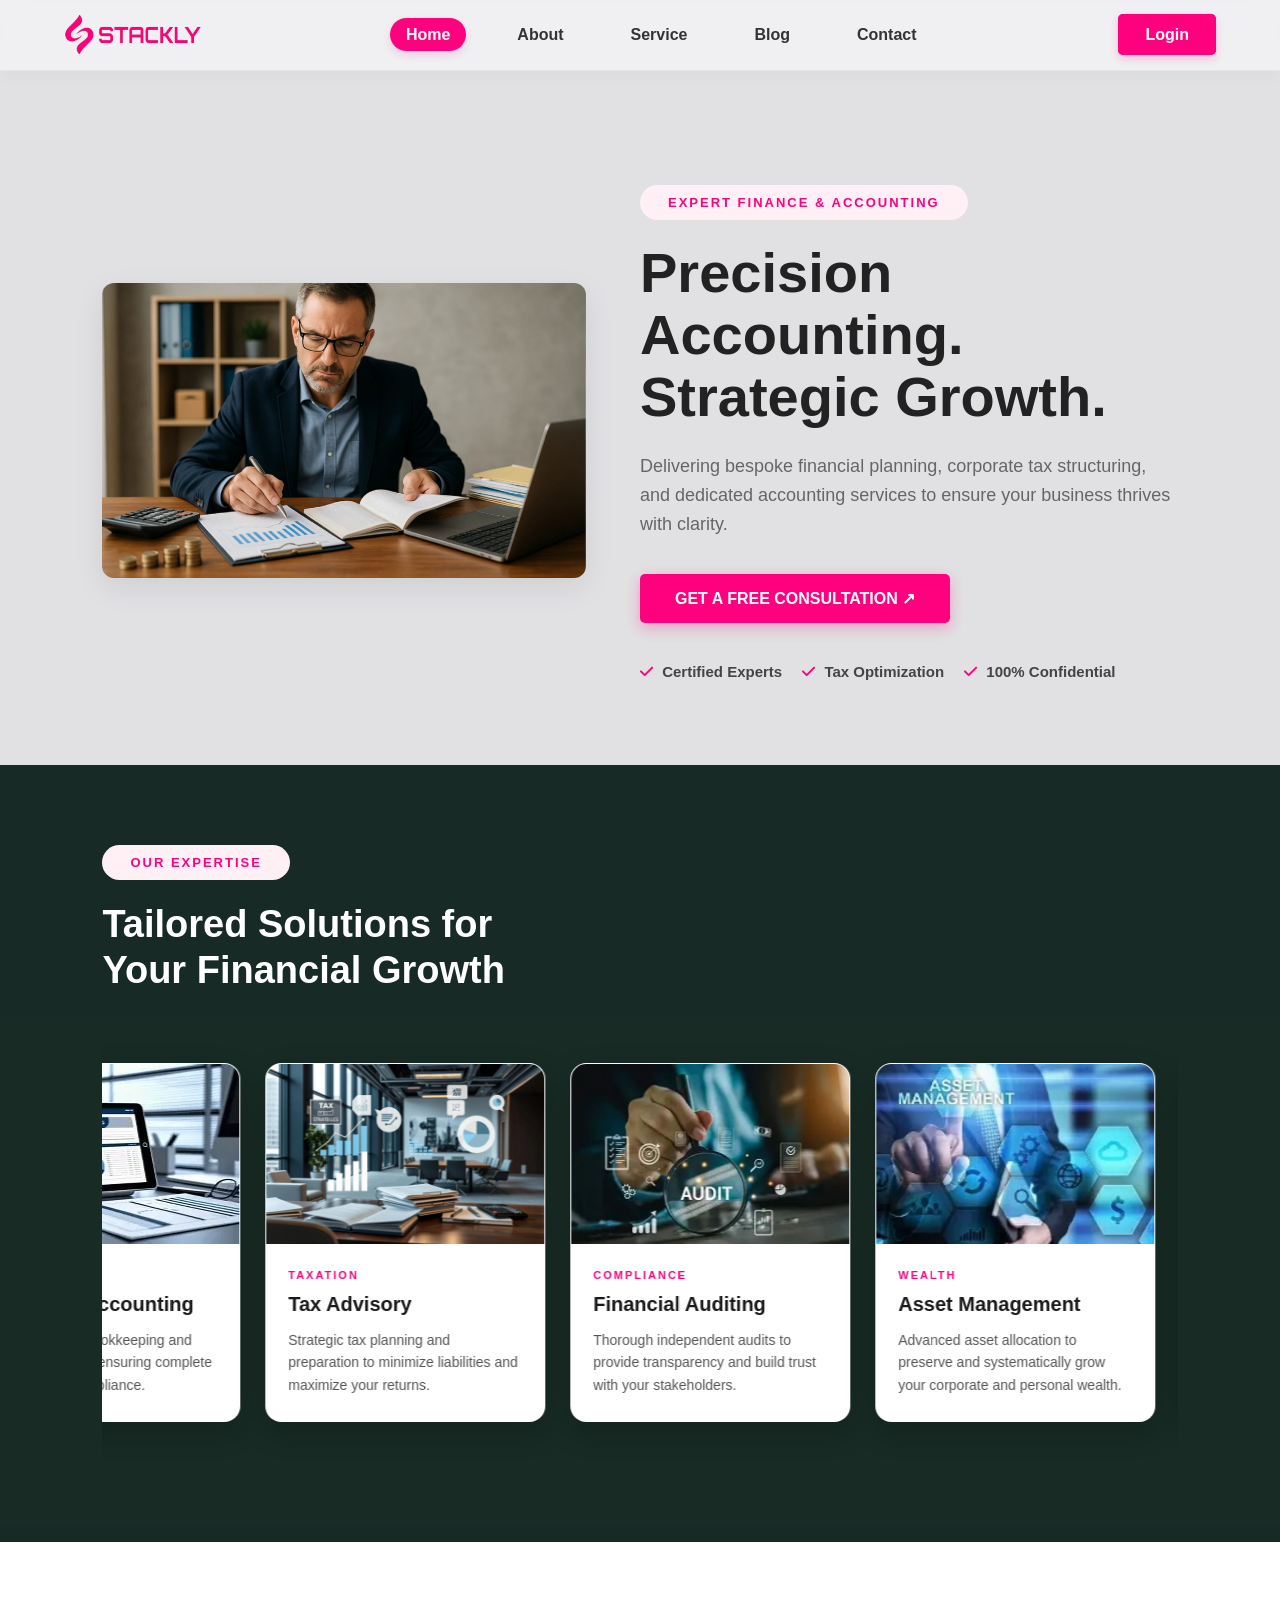
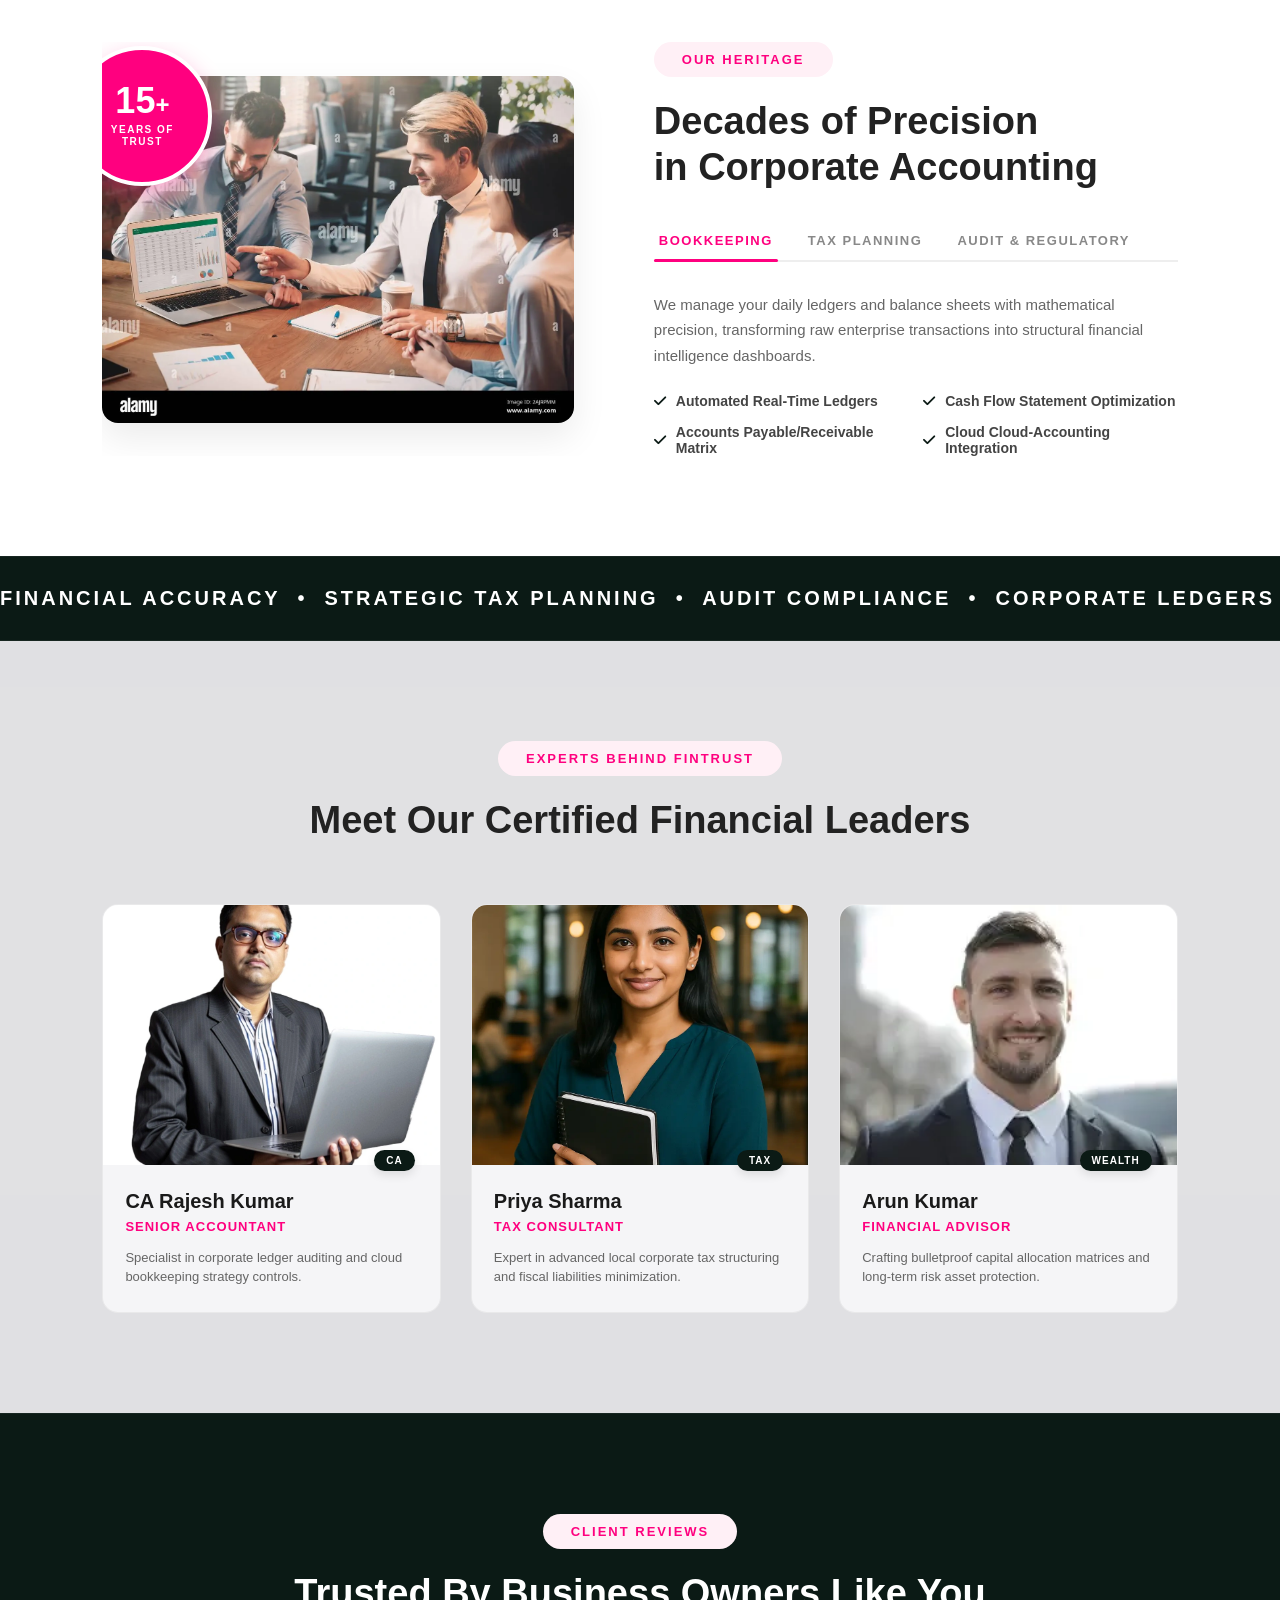
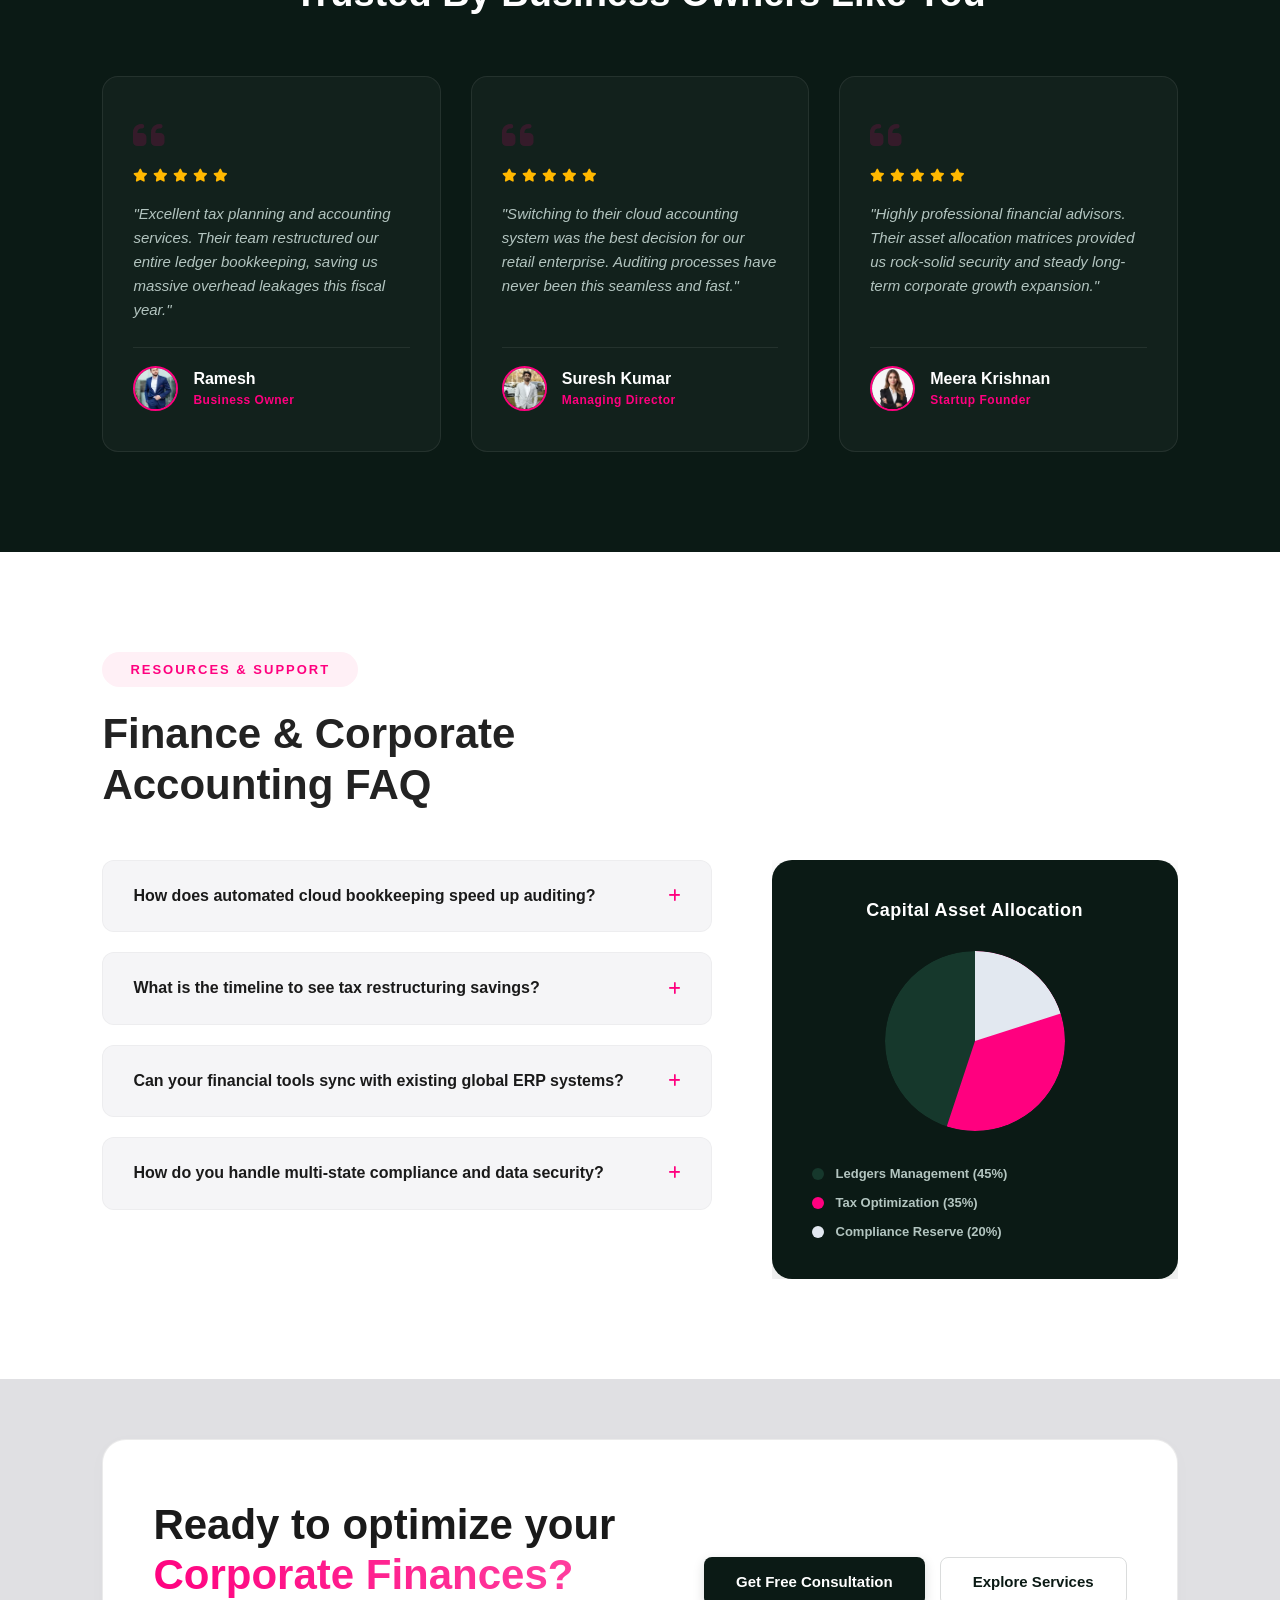
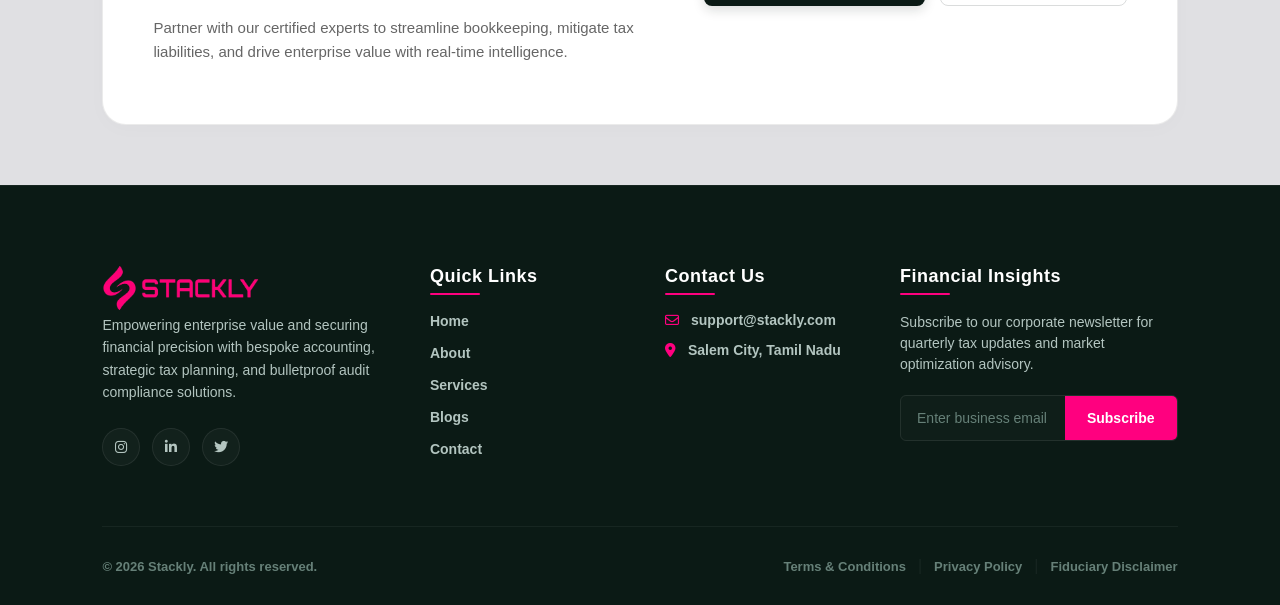
==== commit b9ca1363: "Finance & Accounting" ====
--- a/index.html
+++ b/index.html
@@ -548,7 +548,7 @@
             <div class="footer-section" data-aos="fade-up" data-aos-delay="300" data-aos-duration="800">
                 <h3>Contact Us</h3>
                 <ul class="contact-info">
-                    <li><i class="far fa-envelope"></i> support@stackly.com</li>
+                    <li><i class="far fa-envelope"></i>support@stackly.com</li>
                     <li><i class="fas fa-location-dot"></i> Salem City, Tamil Nadu</li>
                 </ul>
             </div>
@@ -567,7 +567,7 @@
             </div>
         </div>
 
-        <div class="footer-bottom" data-aos="zoom-in" data-aos-delay="500" data-aos-duration="800">
+        <div class="footer-bottom" >
             <div class="bottom-container">
                 <p class="copyright-text">© 2026 Stackly. All rights reserved.</p>
                 <div class="legal-links">
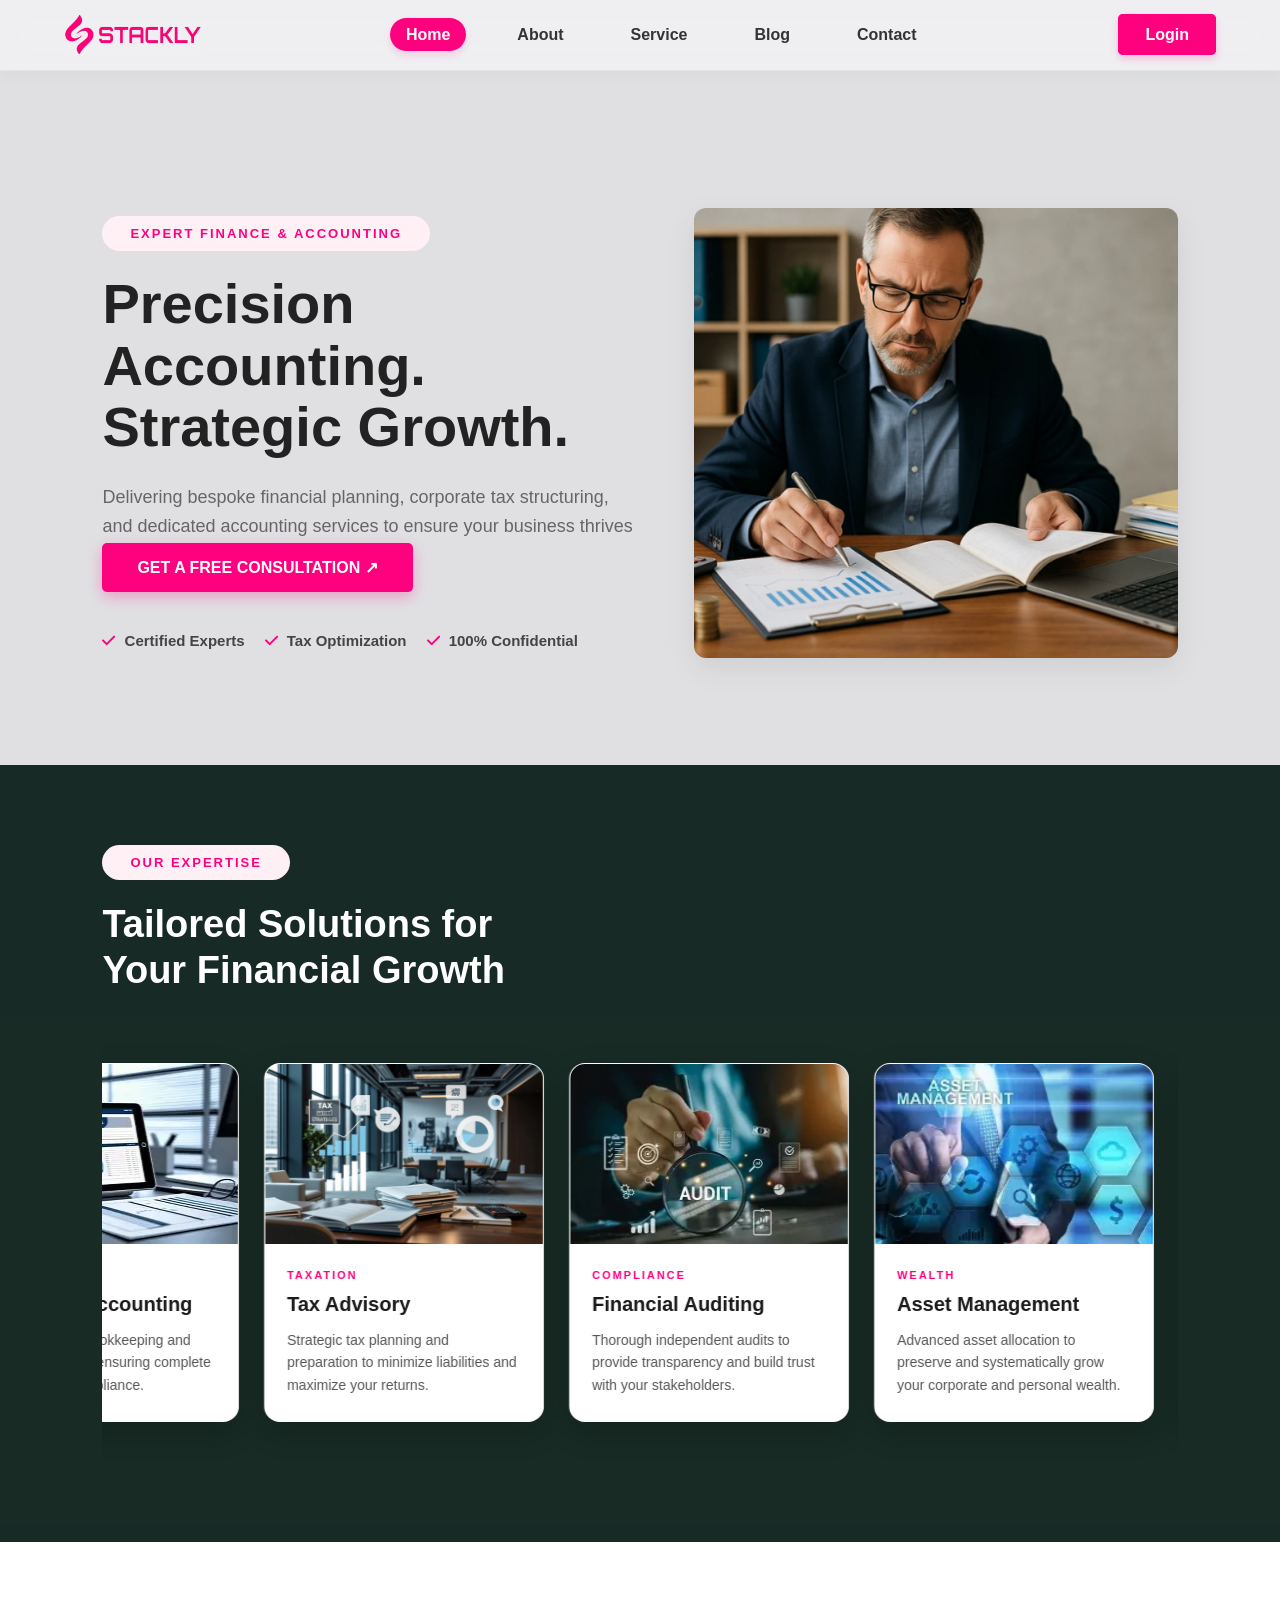
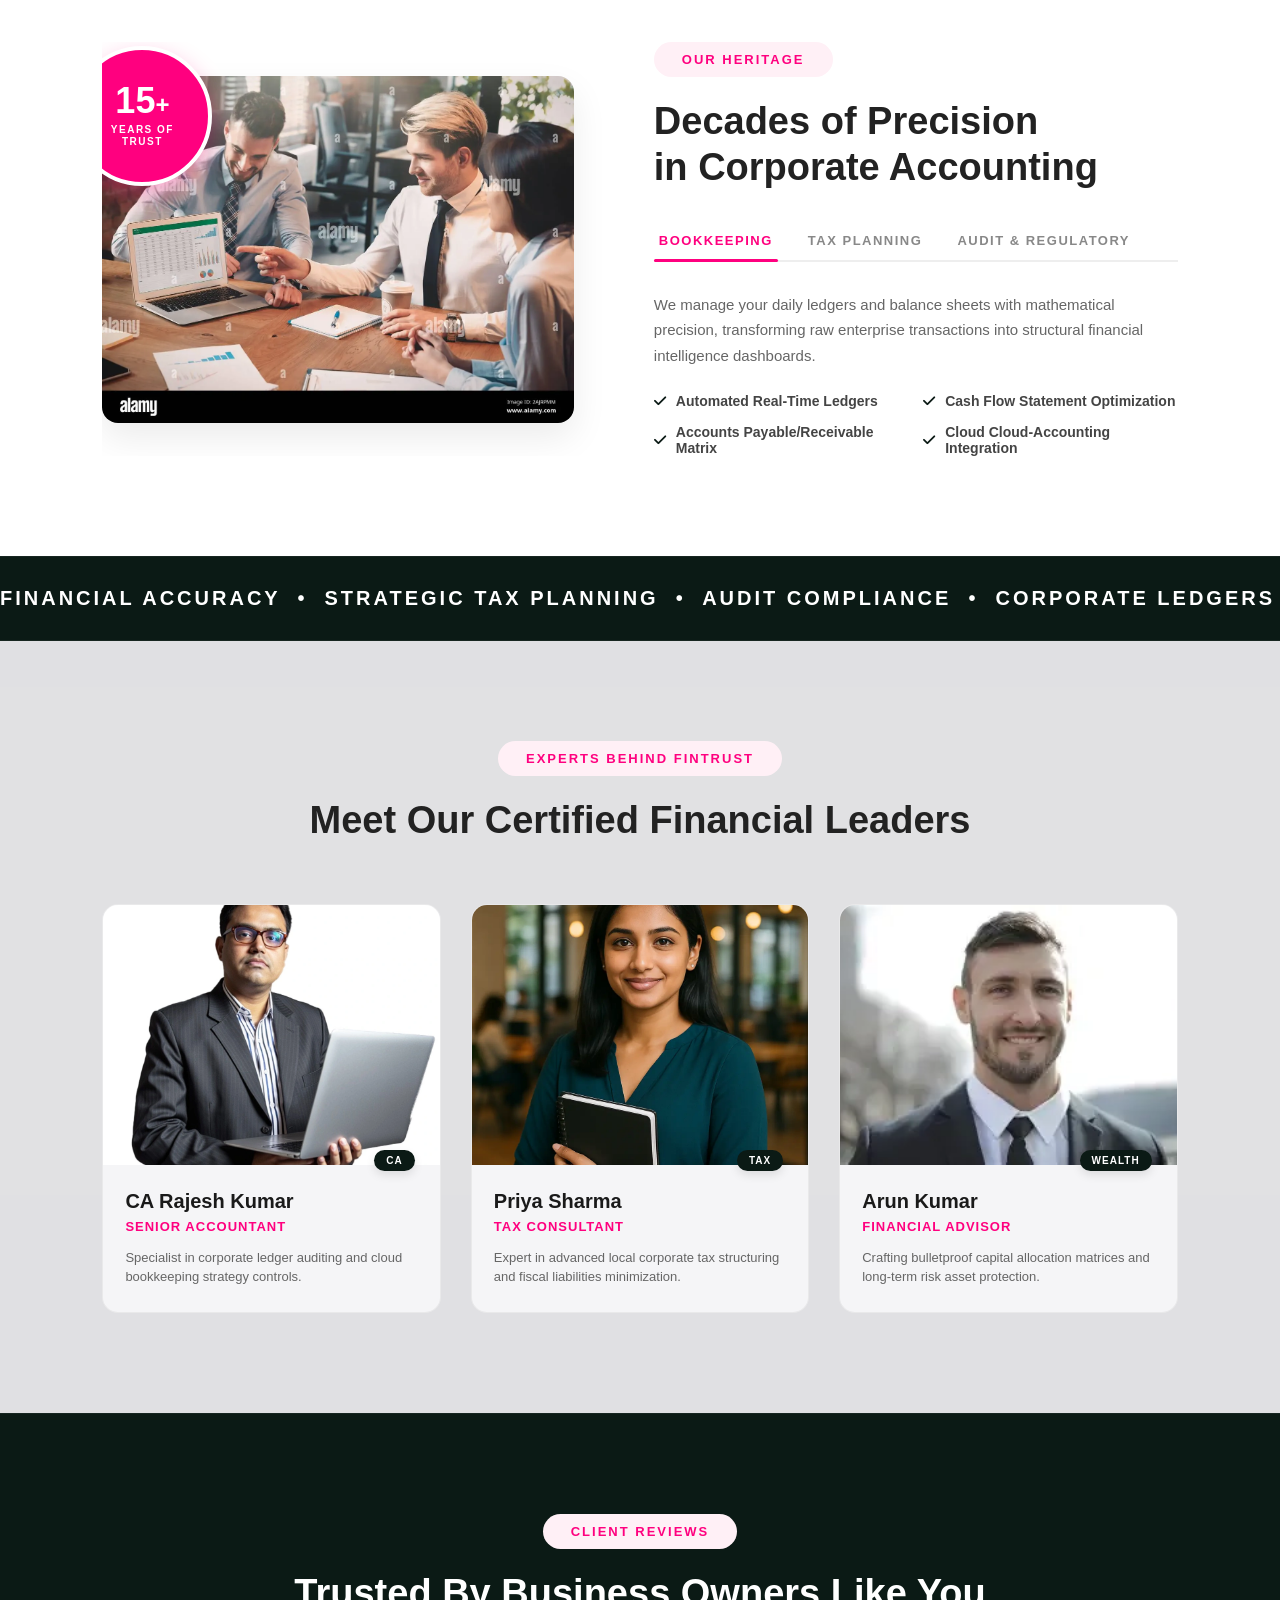
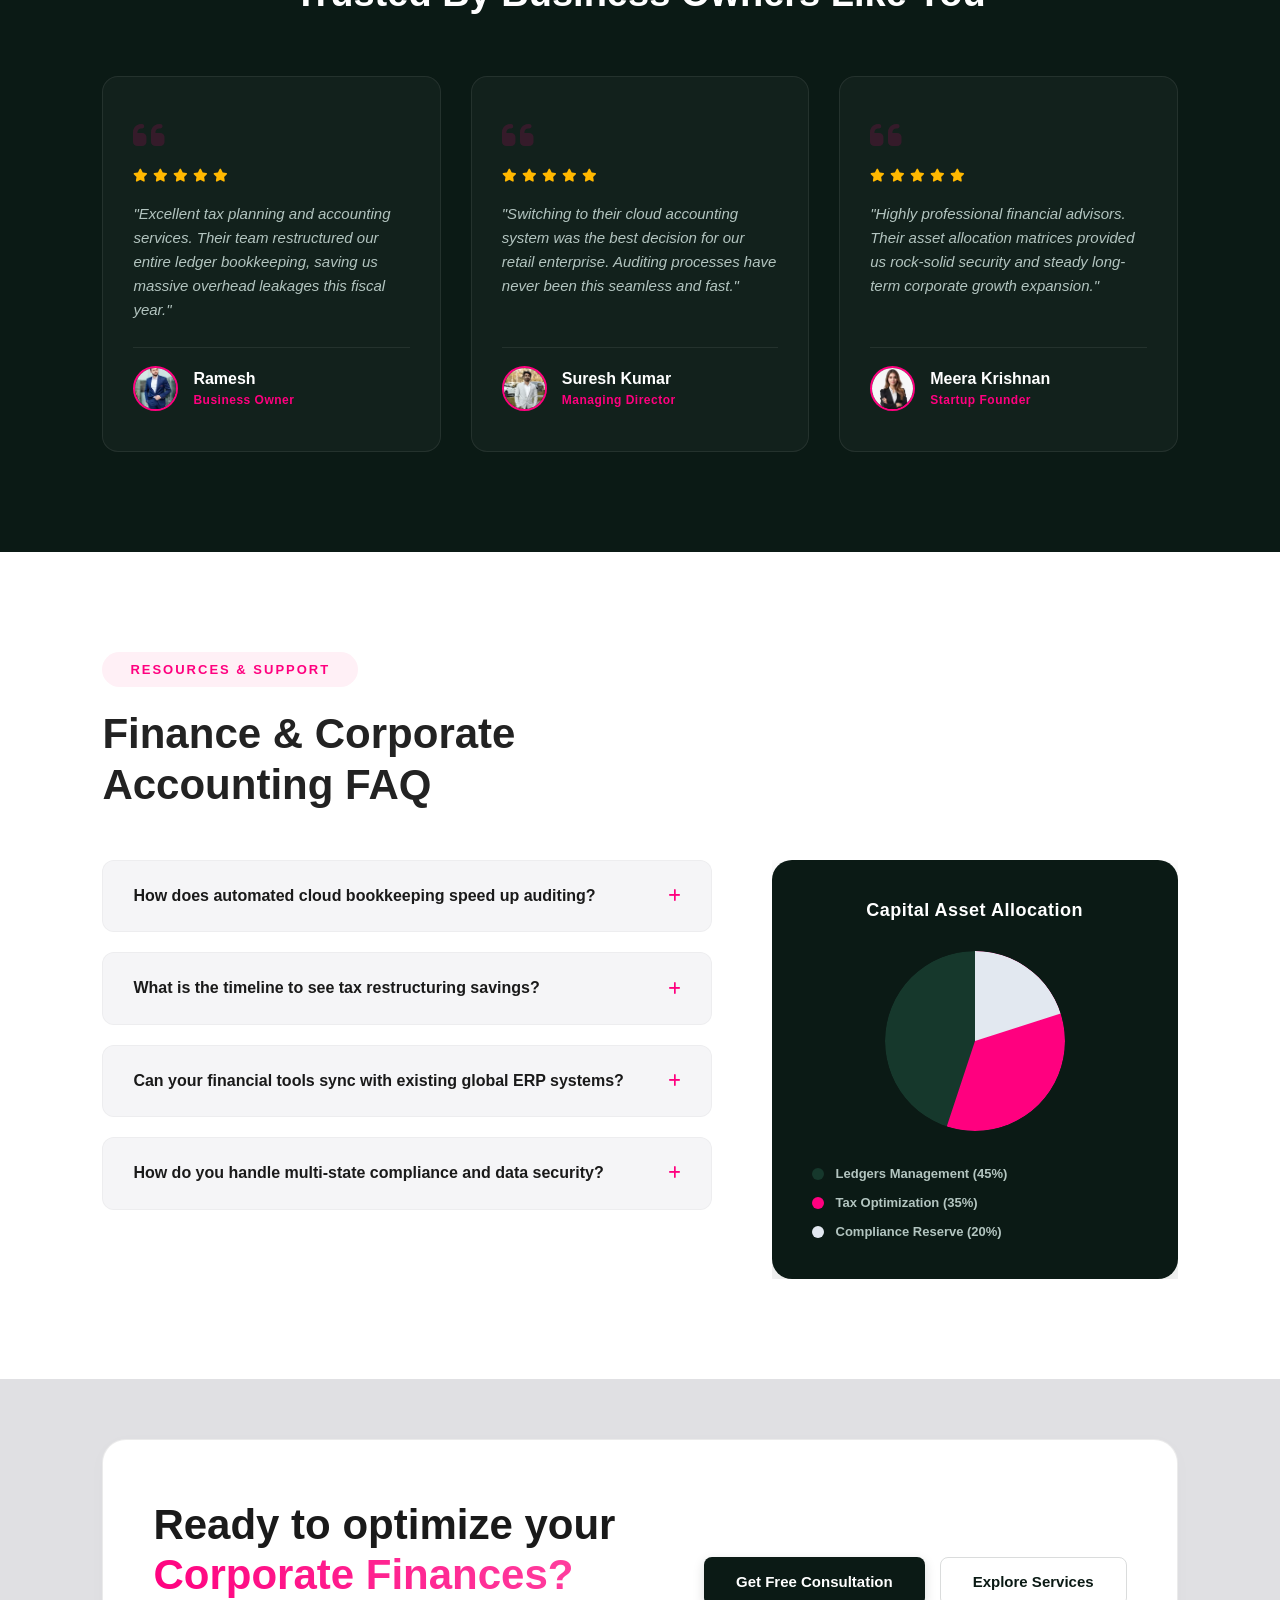
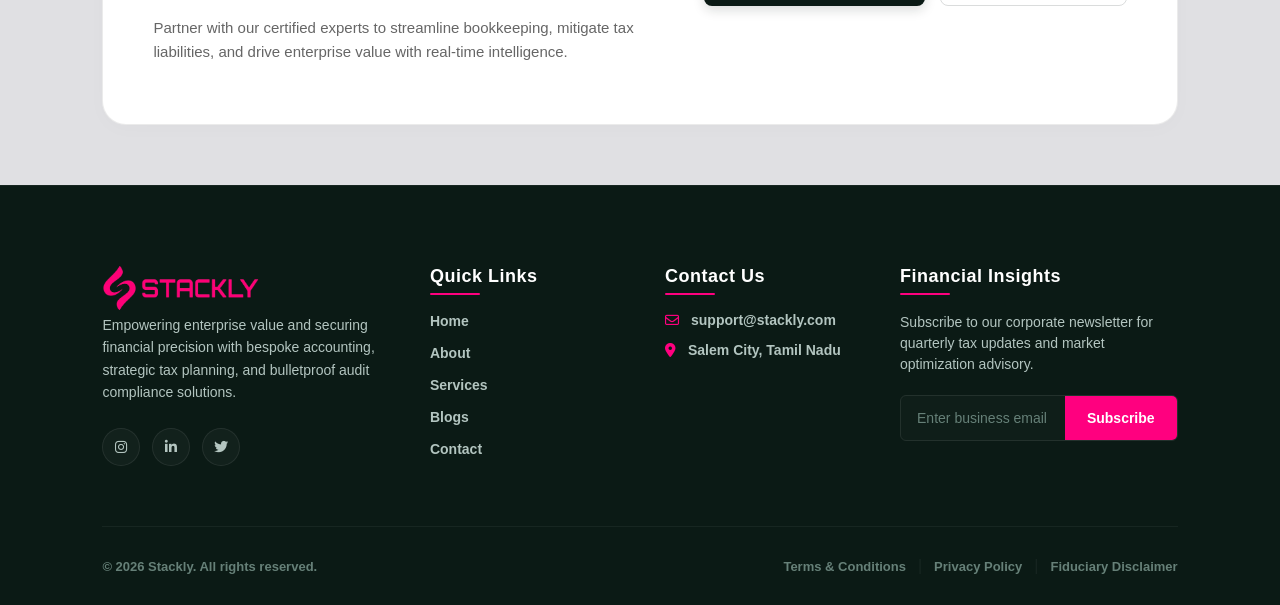
==== commit 350fccfd: "Finance & Accounting" ====
--- a/index.html
+++ b/index.html
@@ -41,25 +41,56 @@
         </div>
     </header>
 
-    <section class="hero-section" id="home">
-        <div class="hero-image" data-aos="fade-right" data-aos-duration="1000">
-            <img src="./asset/herosec1.webp" alt="Finance and Accounting Experts">
-        </div>
-
-        <div class="hero-content" data-aos="fade-left" data-aos-duration="1000">
+    <!-- <section class="hero-section" id="home" data-aos="fade-down" data-aos-duration="900"> -->
+    <section class="hero-section" id="home" data-aos="fade-up" data-aos-duration="1000" data-aos-delay="200">
+
+        <div class="hero-image-slideshow">
+            <div class="hero-slide-image active">
+                <img src="./asset/herosec1.webp" alt="Finance and Accounting Experts">
+            </div>
+            <div class="hero-slide-image">
+                <img src="./asset/e4.webp"
+                    alt="Corporate Tax Structuring">
+            </div>
+            <div class="hero-slide-image">
+                <img src="./asset/e7.webp"
+                    alt="Wealth Management & Growth">
+            </div>
+        </div>
+
+        <div class="hero-content">
             <div class="hero-text-wrapper">
+
                 <div class="eyebrow">
                     <span class="line"></span> EXPERT FINANCE & ACCOUNTING
                 </div>
 
-                <h1 class="headline">
-                    Precision Accounting.<br>Strategic Growth.
-                </h1>
-
-                <p class="subheadline">
-                    Delivering bespoke financial planning, corporate tax structuring, and dedicated accounting services
-                    to ensure your business thrives with clarity.
-                </p>
+                <div class="hero-text-slideshow">
+
+                    <div class="hero-slide-text active">
+                        <h1 class="headline">Precision Accounting.<br>Strategic Growth.</h1>
+                        <p class="subheadline">
+                            Delivering bespoke financial planning, corporate tax structuring, and dedicated accounting
+                            services to ensure your business thrives with clarity.
+                        </p>
+                    </div>
+
+                    <div class="hero-slide-text">
+                        <h1 class="headline">Tax Optimization.<br>Unlocking Capital.</h1>
+                        <p class="subheadline">
+                            Maximize your enterprise value with expert tax structuring and clear financial advice
+                            tailored for sustainable expansion.
+                        </p>
+                    </div>
+
+                    <div class="hero-slide-text">
+                        <h1 class="headline">Confidential Audits.<br>Bullet Compliance.</h1>
+                        <p class="subheadline">
+                            Secure your financial health with meticulous internal audits and robust compliance
+                            solutions, allowing you to focus on your vision.
+                        </p>
+                    </div>
+                </div>
 
                 <a href="404page.html" class="btn-primary">GET A FREE CONSULTATION ↗</a>
 
@@ -71,7 +102,6 @@
             </div>
         </div>
     </section>
-
     <section class="services-section" id="service">
         <div class="services-container">
 
@@ -567,7 +597,7 @@
             </div>
         </div>
 
-        <div class="footer-bottom" >
+        <div class="footer-bottom">
             <div class="bottom-container">
                 <p class="copyright-text">© 2026 Stackly. All rights reserved.</p>
                 <div class="legal-links">
--- a/style.css
+++ b/style.css
@@ -9,9 +9,11 @@
   background-color: #ffffff;
   overflow-x: hidden;
 }
-
+ 
+ /* ================= 🌟 HERO SECTION STYLES 🌟 ================= */
 .hero-section {
   display: flex;
+  flex-direction: row-reverse;
   align-items: center;
   justify-content: space-between;
   padding: 180px 8% 80px 8%;
@@ -19,26 +21,76 @@
   gap: 50px;
   position: relative;
   overflow: hidden;
-  overflow-x: hidden;
-  background-color: #dcdcdfde;
-}
-
-.hero-image {
+  background-color: #dcdcdfde; /* Or whatever your theme background is */
+}
+
+/* ================= 🌀 IMAGE SLIDESHOW STYLES ================= */
+.hero-image-slideshow {
   width: 45%;
-}
-
-.hero-image img {
-  width: 100%;
+  position: relative;
+  min-height: 450px; /* Required to hold layout space */
+}
+
+.hero-slide-image {
+  width: 100%;
+  height: 100%;
+  position: absolute;
+  top: 0;
+  left: 0;
+  opacity: 0;
+  visibility: hidden;
   border-radius: 12px;
+  overflow: hidden;
   box-shadow: 0 10px 30px rgba(0, 0, 0, 0.08);
-}
-
+  /* Smooth 1-second fade transition */
+  transition: opacity 1s ease-in-out, visibility 1s ease-in-out; 
+}
+
+.hero-slide-image.active {
+  opacity: 1;
+  visibility: visible;
+  z-index: 2;
+}
+
+.hero-slide-image img {
+  width: 100%;
+  height: 100%;
+  object-fit: cover;
+}
+
+/* ================= 🌀 TEXT SLIDESHOW STYLES ================= */
 .hero-content {
   width: 50%;
   position: relative;
   z-index: 10;
 }
 
+.hero-text-slideshow {
+  position: relative;
+  min-height: 250px; /* Required to hold layout space for tallest text block */
+  margin-bottom: 20px;
+}
+
+.hero-slide-text {
+  width: 100%;
+  position: absolute;
+  top: 0;
+  left: 0;
+  opacity: 0;
+  visibility: hidden;
+  transform: translateY(15px); /* Adds a subtle slide-up effect */
+  /* Smooth 0.8-second fade and slide transition */
+  transition: all 0.8s cubic-bezier(0.25, 1, 0.5, 1);
+}
+
+.hero-slide-text.active {
+  opacity: 1;
+  visibility: visible;
+  transform: translateY(0);
+  z-index: 2;
+}
+
+/* ================= 🌟 STATIC TYPOGRAPHY & BUTTONS ================= */
 .eyebrow {
   display: flex;
   align-items: center;
@@ -67,7 +119,6 @@
   font-size: 18px;
   color: #666666;
   line-height: 1.6;
-  margin-bottom: 35px;
 }
 
 .btn-primary {
@@ -81,6 +132,8 @@
   border-radius: 5px;
   transition: all 0.3s cubic-bezier(0.25, 0.8, 0.25, 1);
   box-shadow: 0 5px 15px rgba(255, 0, 127, 0.3);
+  position: relative;
+  z-index: 11;
 }
 
 .btn-primary:hover {
@@ -107,23 +160,22 @@
   margin-right: 5px;
 }
 
+/* ================= 📱 MOBILE RESPONSIVE ================= */
 @media (max-width: 900px) {
   .hero-section {
-    flex-direction: column;
+    flex-direction: column-reverse;
     padding: 130px 6% 60px 6% !important;
     text-align: center;
     gap: 35px;
     min-height: auto;
   }
-  .hero-image {
+  
+  .hero-image-slideshow {
     width: 100%;
     order: 1;
-  }
-  .hero-image img {
-    max-width: 90%;
-    margin: 0 auto;
-    display: block;
-  }
+    min-height: 350px;
+  }
+
   .hero-content {
     width: 100%;
     order: 2;
@@ -131,6 +183,12 @@
     flex-direction: column;
     align-items: center;
   }
+  
+  .hero-text-slideshow {
+    min-height: 220px;
+    margin-bottom: 10px;
+  }
+
   .eyebrow {
     justify-content: center;
     font-size: 12px;
@@ -138,33 +196,61 @@
     margin-bottom: 15px;
     width: max-content;
   }
-  .eyebrow .line {
-    display: none !important;
-  }
+  
+  .eyebrow .line { display: none !important; }
+  
   .headline {
-    font-size: 32px;
+    font-size: 36px;
     line-height: 1.2;
     margin-bottom: 18px;
   }
+  
   .subheadline {
-    font-size: 15px;
+    font-size: 16px;
     line-height: 1.5;
-    margin-bottom: 25px;
     max-width: 100%;
   }
+  
+  .btn-primary { width: 80%; padding: 14px 0; text-align: center; }
+  
+  .feature-ticks { justify-content: center; gap: 12px 20px; margin-top: 30px; }
+  .feature-ticks span { font-size: 14px; }
+}
+
+@media (max-width: 480px) {
+  .hero-image-slideshow { min-height: 250px; }
+  .headline { font-size: 28px; }
+}
+
+.btn-primary {
+  display: inline-block;
+  padding: 15px 35px;
+  background-color: #ff007f;
+  color: #ffffff;
+  text-decoration: none;
+  font-weight: 600;
+  font-size: 16px;
+  border-radius: 5px;
+  transition: all 0.3s cubic-bezier(0.25, 0.8, 0.25, 1);
+  box-shadow: 0 5px 15px rgba(255, 0, 127, 0.3);
+}
+
+.btn-primary:hover {
+  background-color: #d6006b;
+  transform: translateY(-4px);
+  box-shadow: 0 8px 22px rgba(255, 0, 127, 0.45);
+}
+ 
+
+@media (max-width: 900px) {
+ 
   .btn-primary {
     width: 80%;
     padding: 14px 0;
     text-align: center;
-  }
-  .feature-ticks {
-    justify-content: center;
-    gap: 12px 20px;
-    margin-top: 30px;
-  }
-  .feature-ticks span {
-    font-size: 14px;
-  }
+    margin-top: 10px;
+  }
+
 }
 
 .services-section {
@@ -530,51 +616,6 @@
 }
 
 @media (max-width: 900px) {
-  .menu-toggle {
-    display: block;
-  }
-  .desktop-login {
-    display: none;
-  }
-  .mobile-login {
-    display: block;
-    margin-top: 15px;
-  }
-  .nav-center {
-    position: absolute;
-    top: 100%;
-    left: 0;
-    width: 100%;
-    background-color: #f5f5f7;
-    box-shadow: 0 10px 15px rgba(0, 0, 0, 0.05);
-    padding: 20px 0;
-    clip-path: polygon(0 0, 100% 0, 100% 0, 0 0);
-    transition: all 0.4s ease;
-    z-index: 1000;
-  }
-  .nav-center.active {
-    clip-path: polygon(0 0, 100% 0, 100% 100%, 0 100%);
-  }
-  .nav-center ul {
-    flex-direction: column;
-    gap: 20px;
-    align-items: center;
-    justify-content: center;
-  }
-  .hero-section {
-    flex-direction: column;
-    padding: 60px 6%;
-    text-align: center;
-    gap: 40px;
-  }
-  .hero-image {
-    width: 100%;
-    order: 1;
-  }
-  .hero-content {
-    width: 100%;
-    order: 2;
-  }
   .eyebrow {
     justify-content: center;
   }
